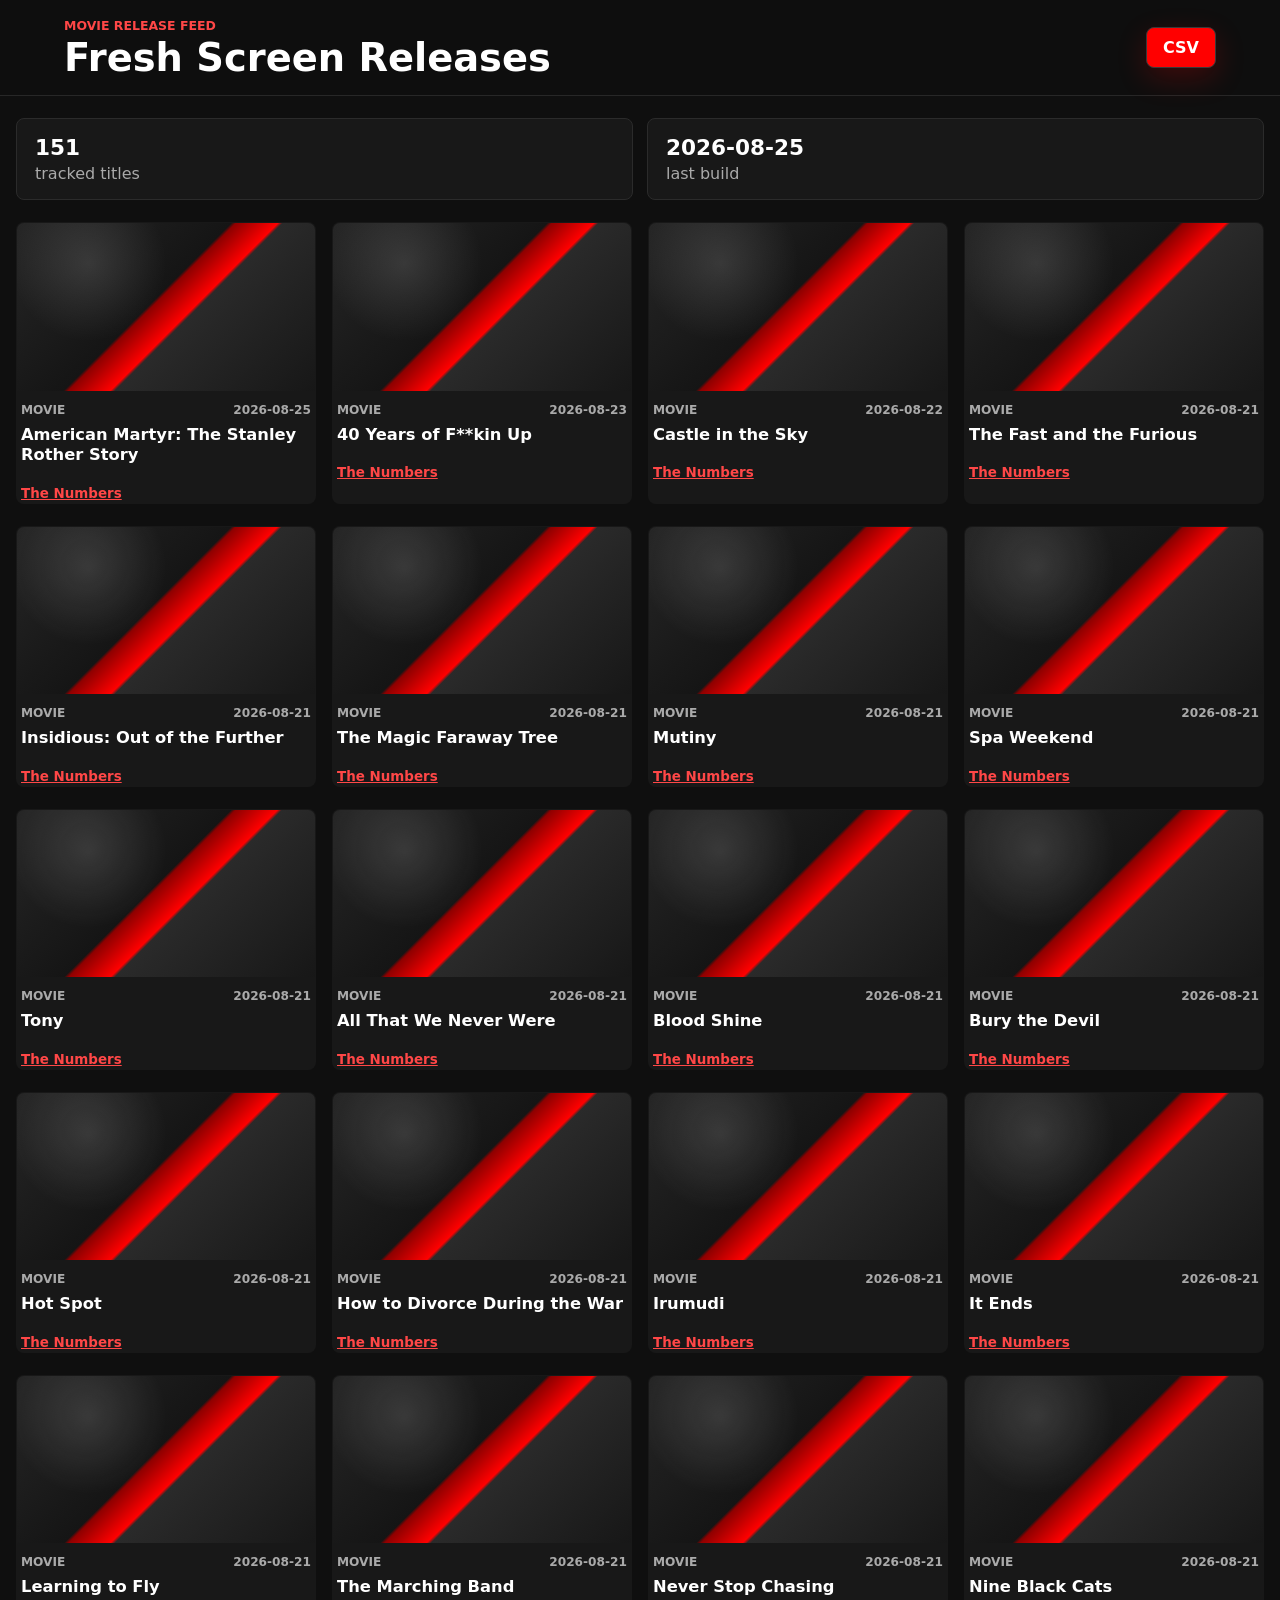
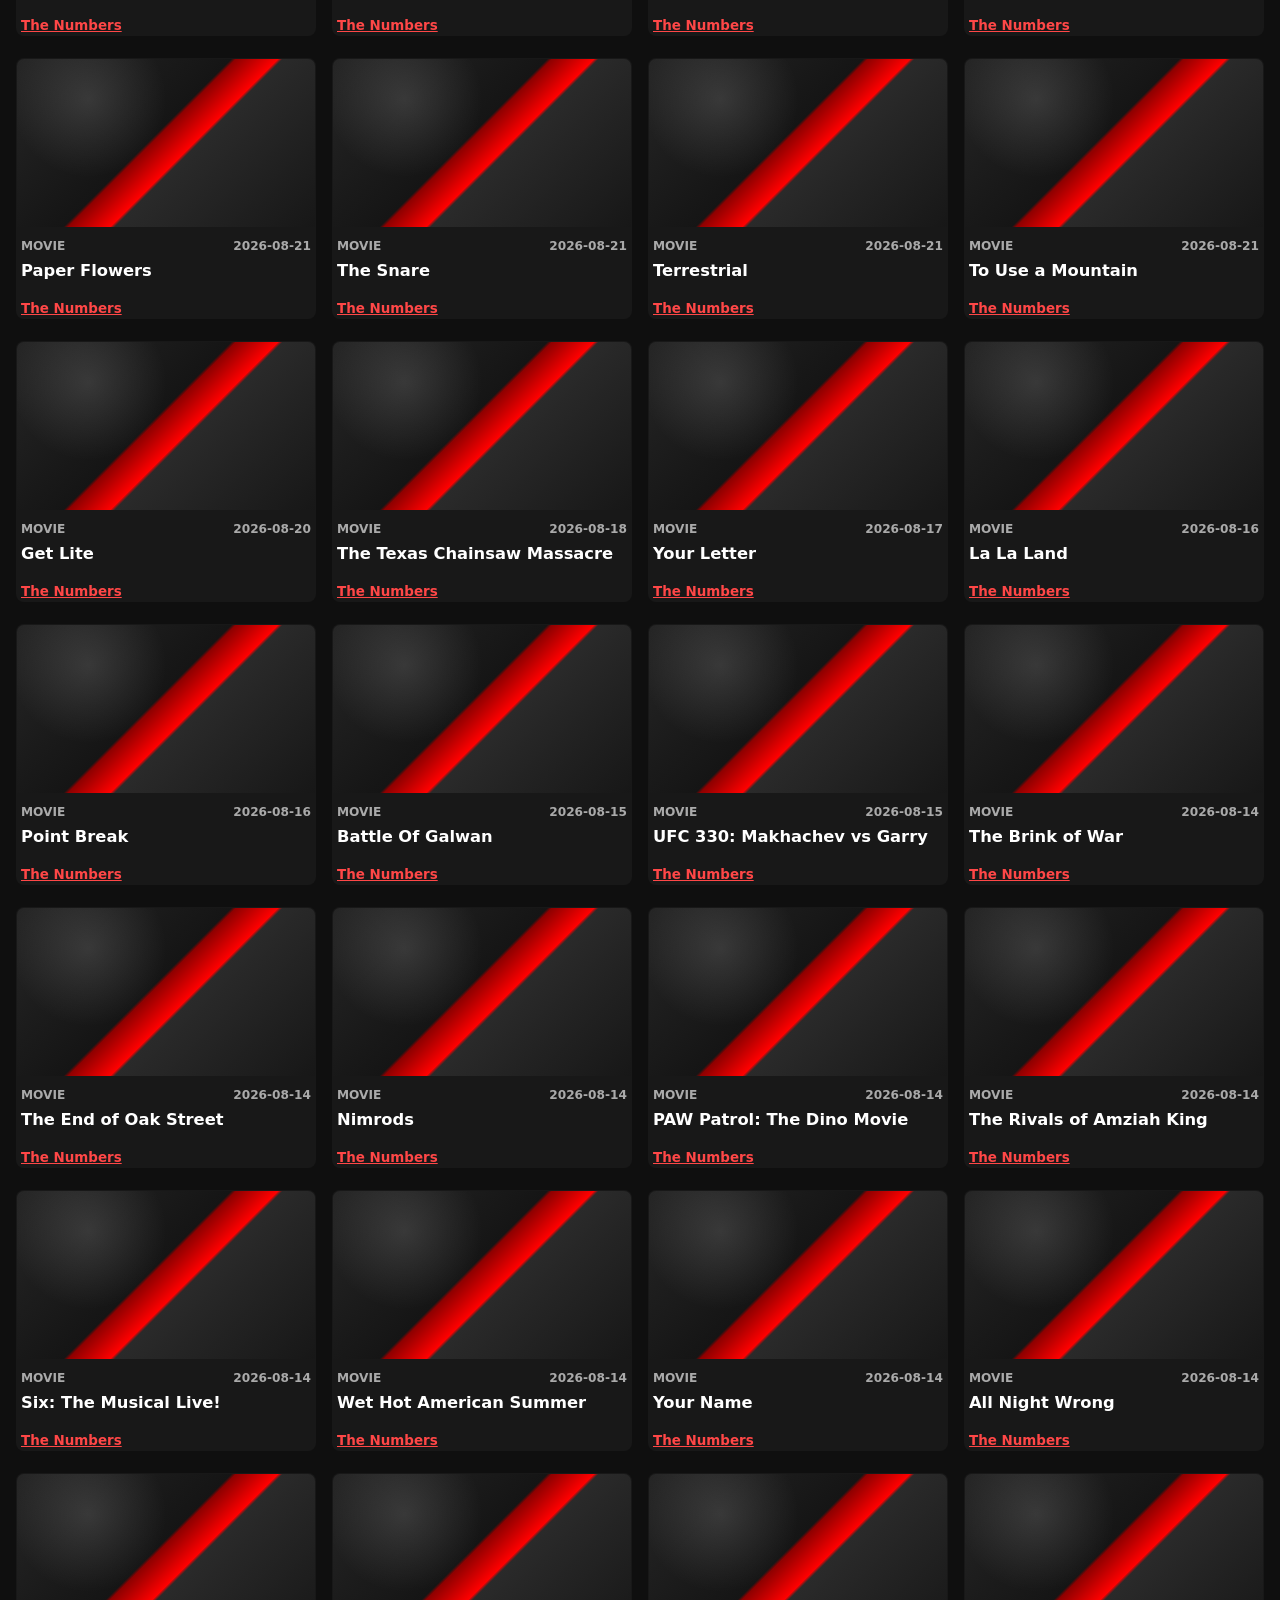
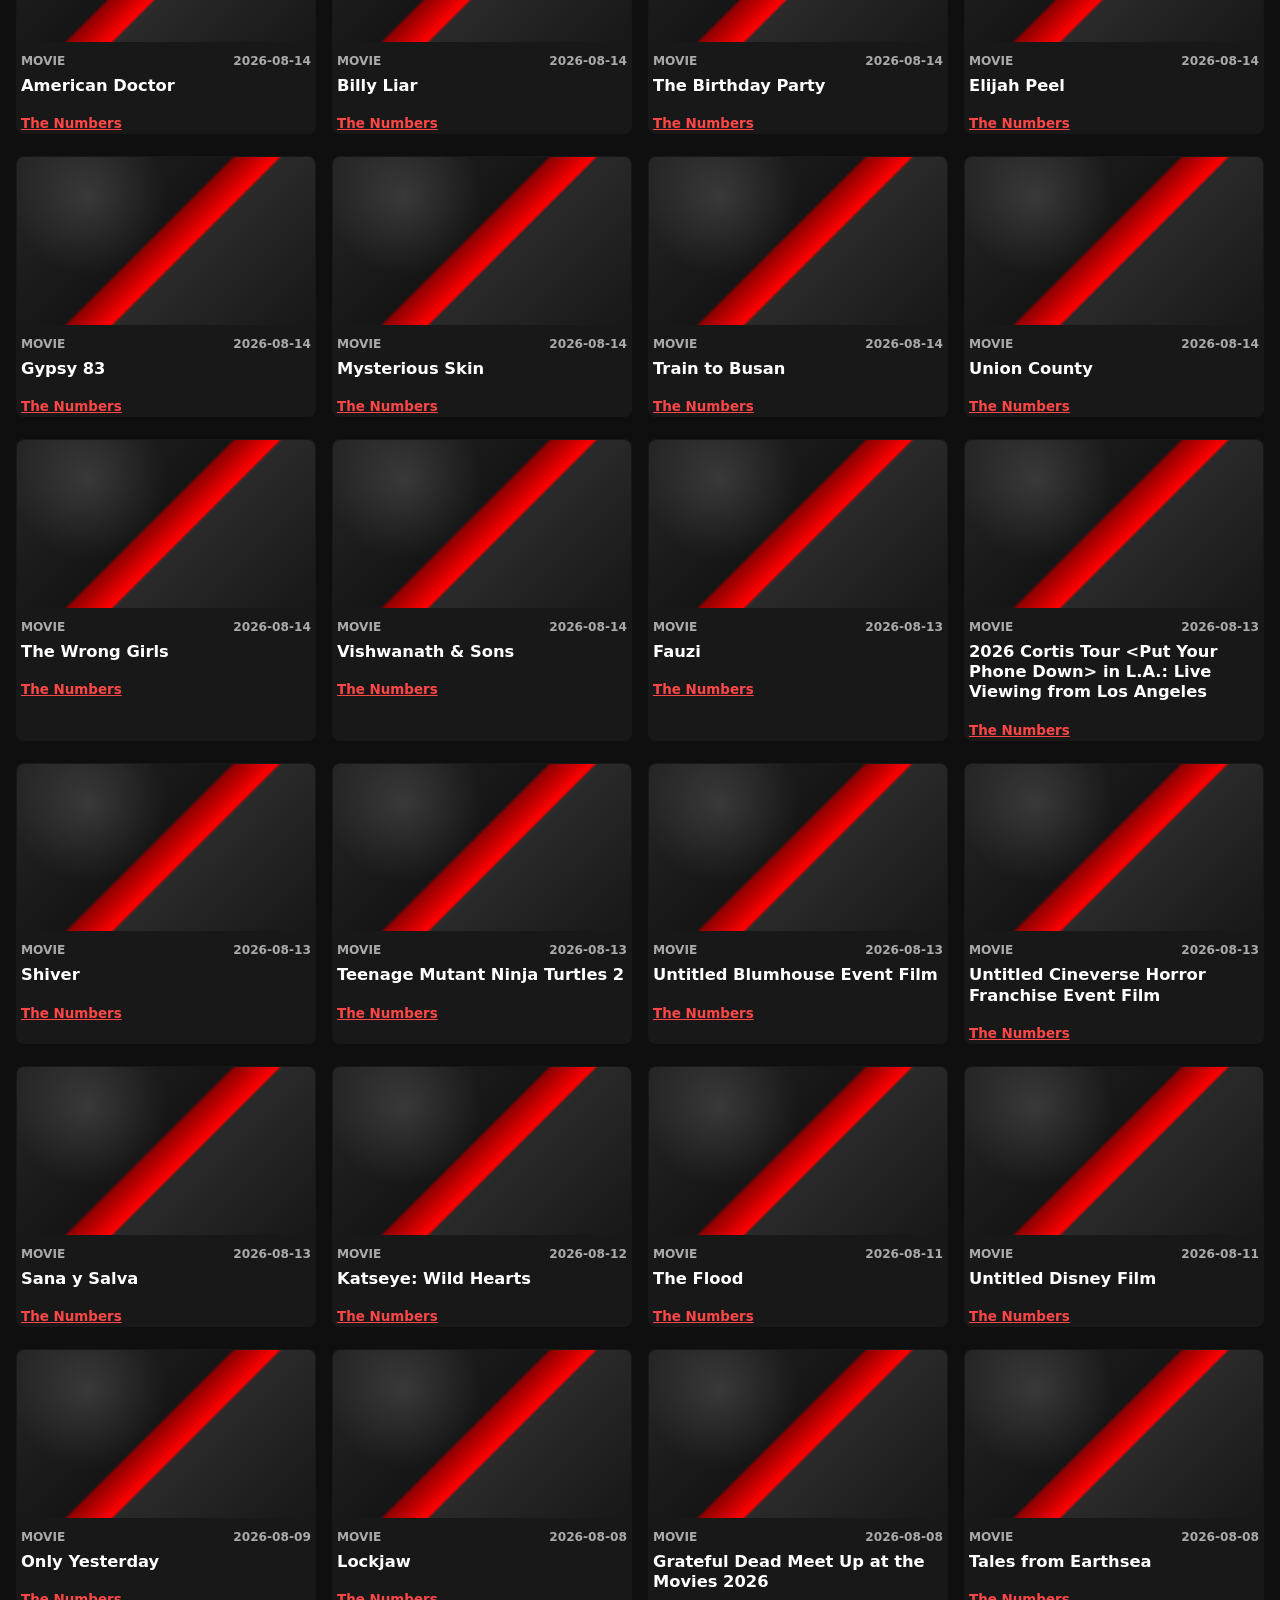
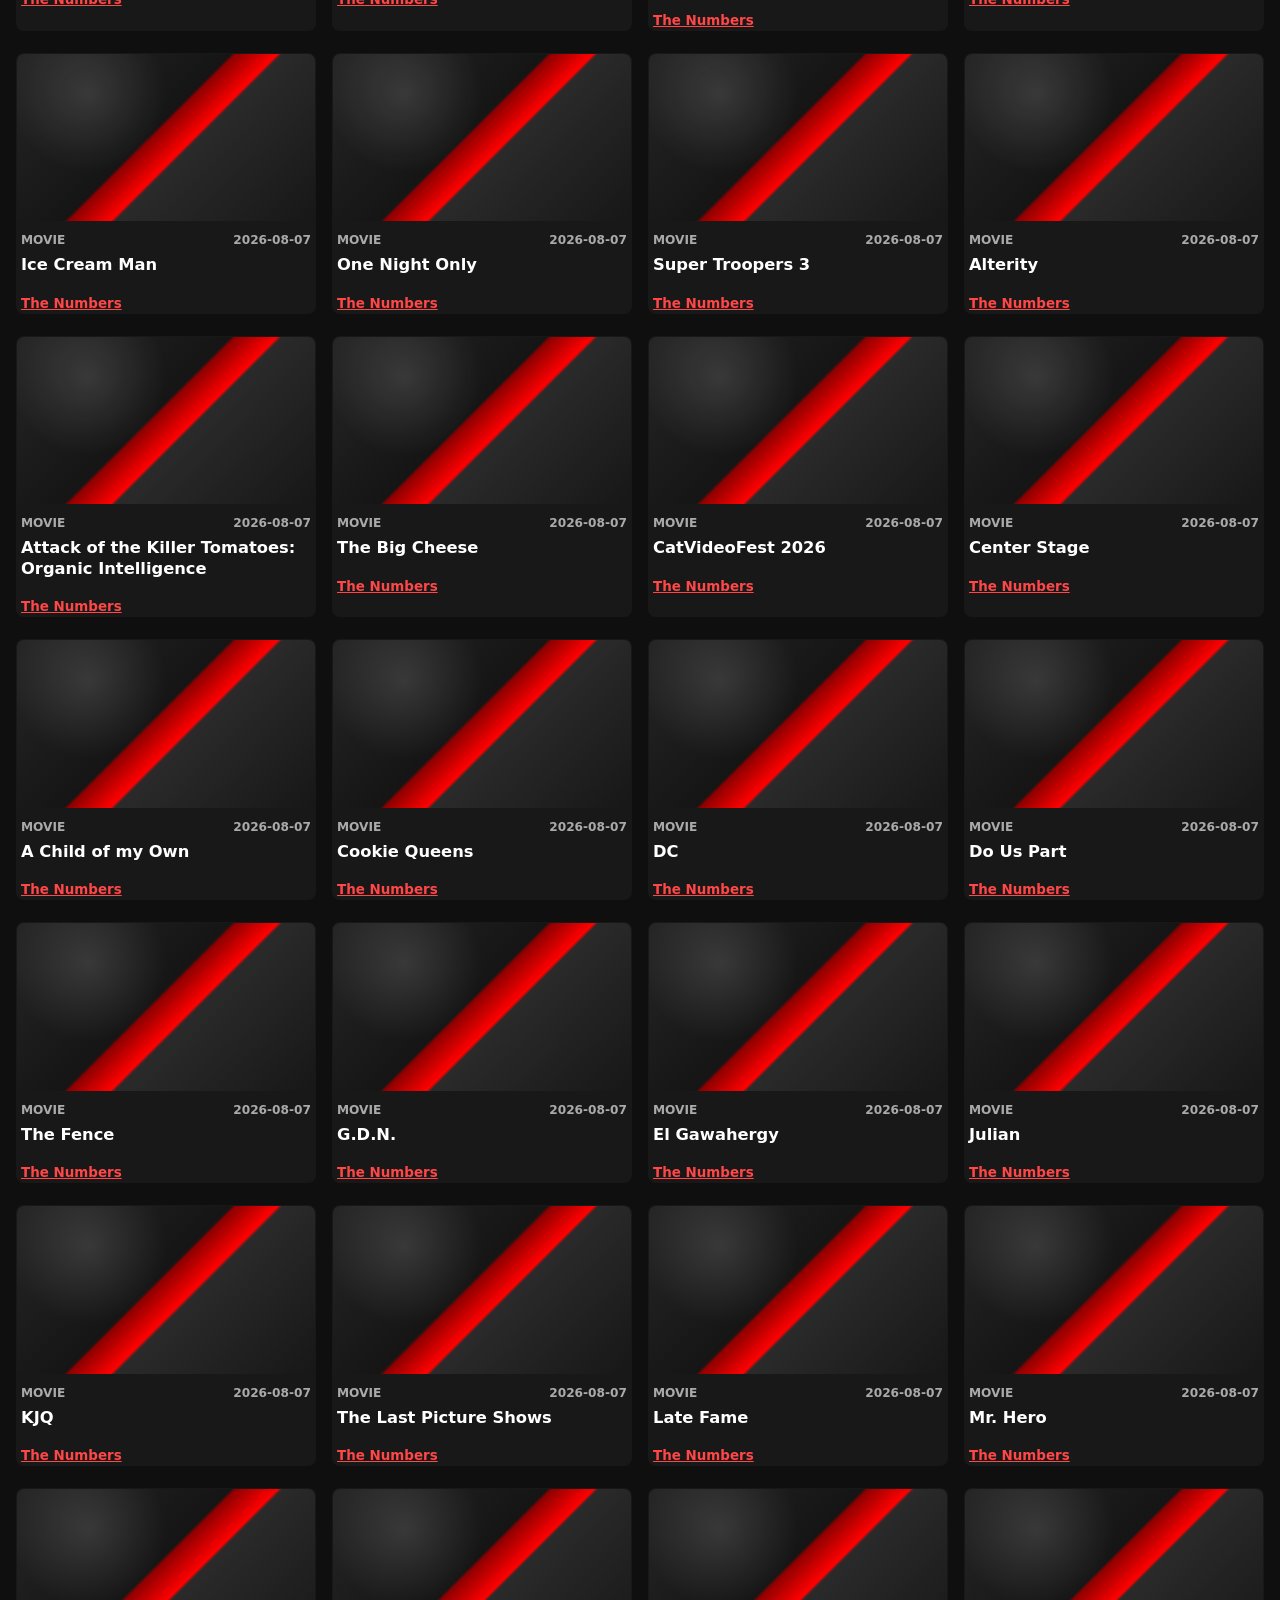
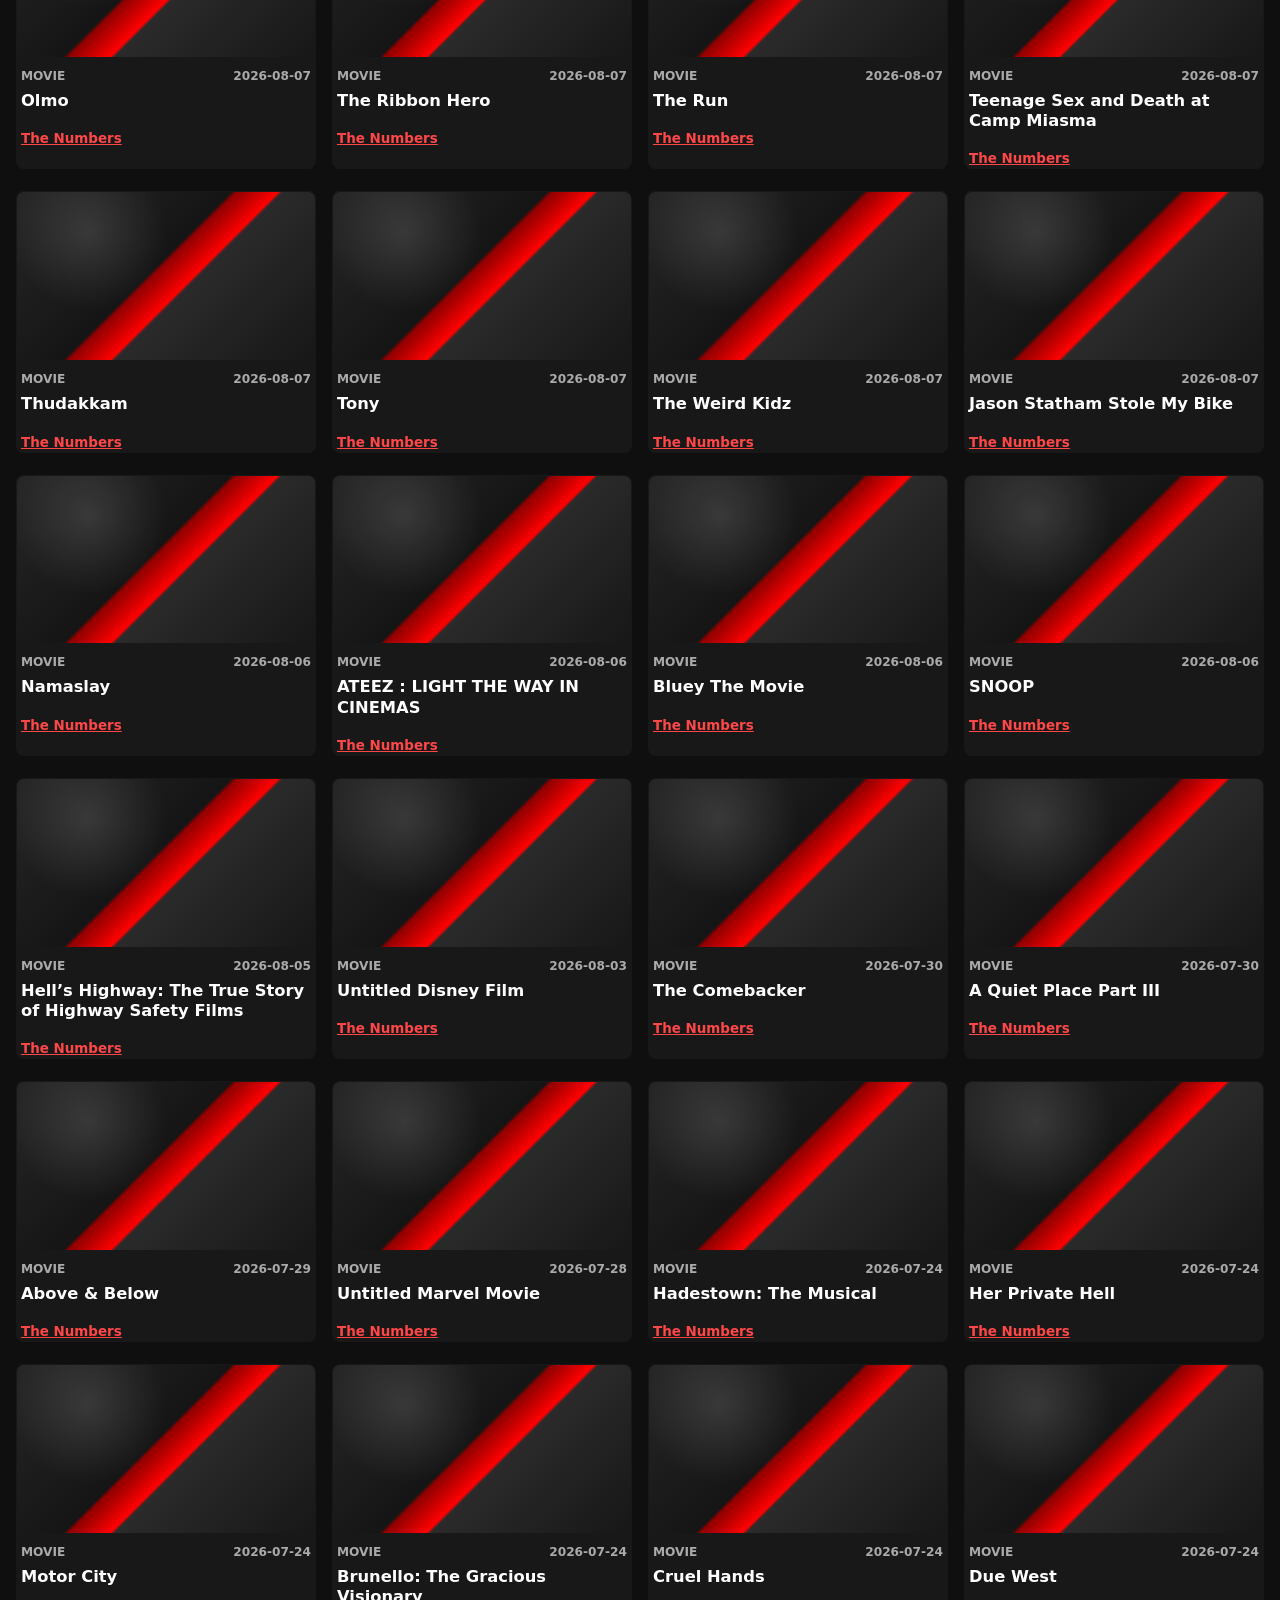
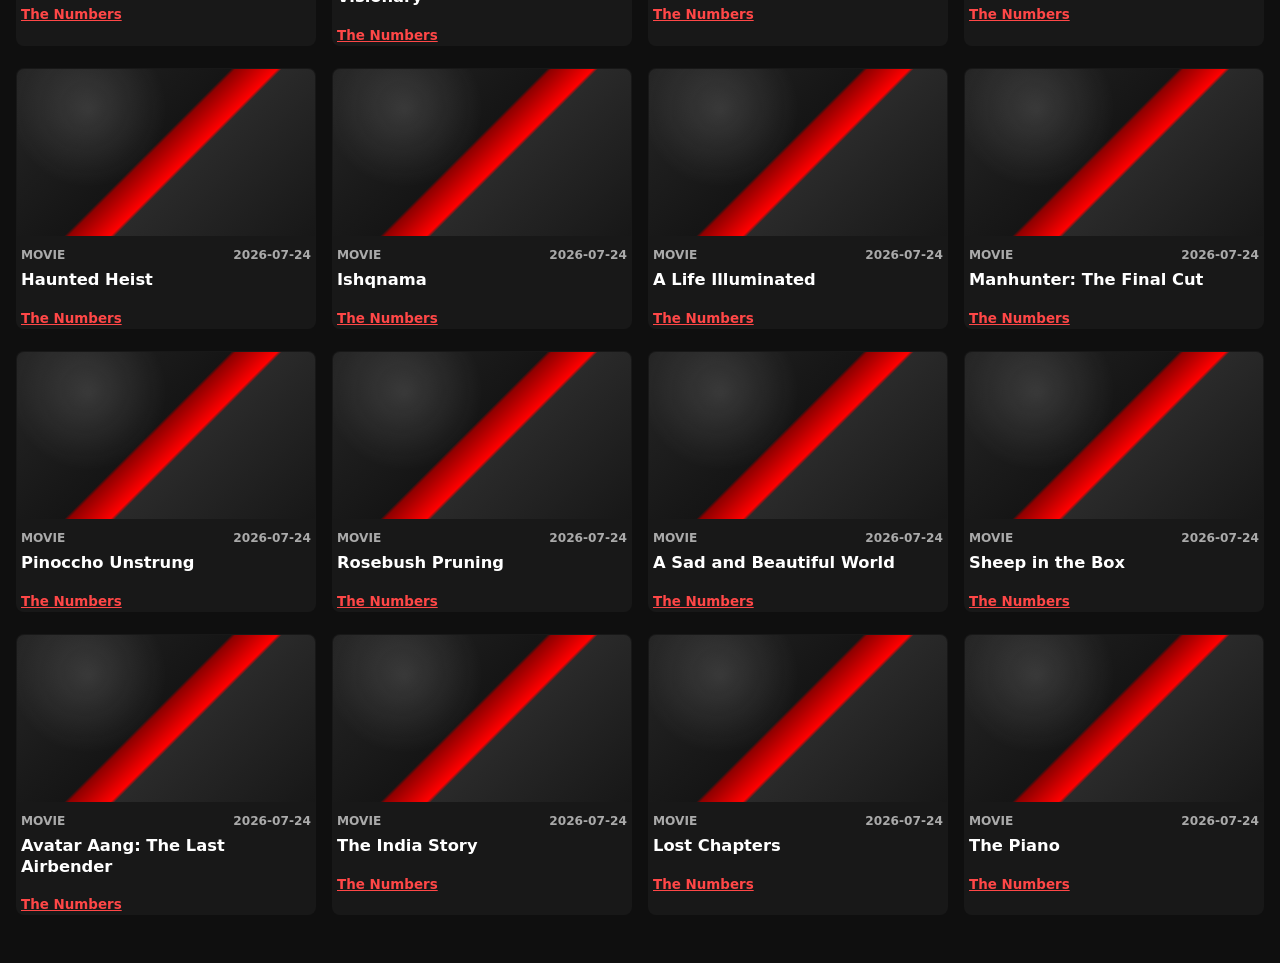
==== docs/index.html @ c75d2142 "Update release feed" ====
<!doctype html>
<html lang="en">
<head>
  <meta charset="utf-8">
  <meta name="viewport" content="width=device-width, initial-scale=1">
  <title>Fresh Screen Releases</title>
  <link rel="stylesheet" href="style.css">
</head>
<body>
  <header class="topbar">
    <div>
      <p class="eyebrow">Movie release feed</p>
      <h1>Fresh Screen Releases</h1>
    </div>
    <a class="csv-link" href="data/releases.csv">CSV</a>
  </header>
  <main>
    <section class="stats" aria-label="Feed stats">
      <div><strong>151</strong><span>tracked titles</span></div>
      <div><strong>2026-08-25</strong><span>last build</span></div>
    </section>
    <section class="grid" aria-label="Movies">
      <article class="release-card">
  <div class="poster"><div class="poster-fallback"></div></div>
  <div class="release-copy">
    <div class="meta"><span>Movie</span><time datetime="2026-08-25">2026-08-25</time></div>
    <h2>American Martyr: The Stanley Rother Story</h2>
    <p></p>
    <footer><a href="https://www.the-numbers.com/movie/American-Martyr-The-Stanley-Rother-Story-(2026)" target="_blank" rel="noopener">The Numbers</a></footer>
  </div>
</article>
<article class="release-card">
  <div class="poster"><div class="poster-fallback"></div></div>
  <div class="release-copy">
    <div class="meta"><span>Movie</span><time datetime="2026-08-23">2026-08-23</time></div>
    <h2>40 Years of F**kin Up</h2>
    <p></p>
    <footer><a href="https://www.the-numbers.com/movie/40-Years-of-Fuckin-Up-(2026)" target="_blank" rel="noopener">The Numbers</a></footer>
  </div>
</article>
<article class="release-card">
  <div class="poster"><div class="poster-fallback"></div></div>
  <div class="release-copy">
    <div class="meta"><span>Movie</span><time datetime="2026-08-22">2026-08-22</time></div>
    <h2>Castle in the Sky</h2>
    <p></p>
    <footer><a href="https://www.the-numbers.com/movie/Castle-in-the-Sky-(1986-Japan)" target="_blank" rel="noopener">The Numbers</a></footer>
  </div>
</article>
<article class="release-card">
  <div class="poster"><div class="poster-fallback"></div></div>
  <div class="release-copy">
    <div class="meta"><span>Movie</span><time datetime="2026-08-21">2026-08-21</time></div>
    <h2>The Fast and the Furious</h2>
    <p></p>
    <footer><a href="https://www.the-numbers.com/movie/Fast-and-the-Furious-The-(2001)" target="_blank" rel="noopener">The Numbers</a></footer>
  </div>
</article>
<article class="release-card">
  <div class="poster"><div class="poster-fallback"></div></div>
  <div class="release-copy">
    <div class="meta"><span>Movie</span><time datetime="2026-08-21">2026-08-21</time></div>
    <h2>Insidious: Out of the Further</h2>
    <p></p>
    <footer><a href="https://www.the-numbers.com/movie/Insidious-Out-of-the-Further-(2026)" target="_blank" rel="noopener">The Numbers</a></footer>
  </div>
</article>
<article class="release-card">
  <div class="poster"><div class="poster-fallback"></div></div>
  <div class="release-copy">
    <div class="meta"><span>Movie</span><time datetime="2026-08-21">2026-08-21</time></div>
    <h2>The Magic Faraway Tree</h2>
    <p></p>
    <footer><a href="https://www.the-numbers.com/movie/Magic-Faraway-Tree-The-(2025-United-Kingdom)" target="_blank" rel="noopener">The Numbers</a></footer>
  </div>
</article>
<article class="release-card">
  <div class="poster"><div class="poster-fallback"></div></div>
  <div class="release-copy">
    <div class="meta"><span>Movie</span><time datetime="2026-08-21">2026-08-21</time></div>
    <h2>Mutiny</h2>
    <p></p>
    <footer><a href="https://www.the-numbers.com/movie/Mutiny-(2026-United-Kingdom)" target="_blank" rel="noopener">The Numbers</a></footer>
  </div>
</article>
<article class="release-card">
  <div class="poster"><div class="poster-fallback"></div></div>
  <div class="release-copy">
    <div class="meta"><span>Movie</span><time datetime="2026-08-21">2026-08-21</time></div>
    <h2>Spa Weekend</h2>
    <p></p>
    <footer><a href="https://www.the-numbers.com/movie/Spa-Weekend-(2026)" target="_blank" rel="noopener">The Numbers</a></footer>
  </div>
</article>
<article class="release-card">
  <div class="poster"><div class="poster-fallback"></div></div>
  <div class="release-copy">
    <div class="meta"><span>Movie</span><time datetime="2026-08-21">2026-08-21</time></div>
    <h2>Tony</h2>
    <p></p>
    <footer><a href="https://www.the-numbers.com/movie/Tony-(2026)" target="_blank" rel="noopener">The Numbers</a></footer>
  </div>
</article>
<article class="release-card">
  <div class="poster"><div class="poster-fallback"></div></div>
  <div class="release-copy">
    <div class="meta"><span>Movie</span><time datetime="2026-08-21">2026-08-21</time></div>
    <h2>All That We Never Were</h2>
    <p></p>
    <footer><a href="https://www.the-numbers.com/movie/Todo-Lo-Que-Nunca-Fuimos-(2026-Spain)" target="_blank" rel="noopener">The Numbers</a></footer>
  </div>
</article>
<article class="release-card">
  <div class="poster"><div class="poster-fallback"></div></div>
  <div class="release-copy">
    <div class="meta"><span>Movie</span><time datetime="2026-08-21">2026-08-21</time></div>
    <h2>Blood Shine</h2>
    <p></p>
    <footer><a href="https://www.the-numbers.com/movie/Blood-Shine-(2026)" target="_blank" rel="noopener">The Numbers</a></footer>
  </div>
</article>
<article class="release-card">
  <div class="poster"><div class="poster-fallback"></div></div>
  <div class="release-copy">
    <div class="meta"><span>Movie</span><time datetime="2026-08-21">2026-08-21</time></div>
    <h2>Bury the Devil</h2>
    <p></p>
    <footer><a href="https://www.the-numbers.com/movie/Bury-the-Devil-(2026)" target="_blank" rel="noopener">The Numbers</a></footer>
  </div>
</article>
<article class="release-card">
  <div class="poster"><div class="poster-fallback"></div></div>
  <div class="release-copy">
    <div class="meta"><span>Movie</span><time datetime="2026-08-21">2026-08-21</time></div>
    <h2>Hot Spot</h2>
    <p></p>
    <footer><a href="https://www.the-numbers.com/movie/Hot-Spot-(2026-Poland)" target="_blank" rel="noopener">The Numbers</a></footer>
  </div>
</article>
<article class="release-card">
  <div class="poster"><div class="poster-fallback"></div></div>
  <div class="release-copy">
    <div class="meta"><span>Movie</span><time datetime="2026-08-21">2026-08-21</time></div>
    <h2>How to Divorce During the War</h2>
    <p></p>
    <footer><a href="https://www.the-numbers.com/movie/How-to-Divorce-During-the-War-(2026-Lithuania)" target="_blank" rel="noopener">The Numbers</a></footer>
  </div>
</article>
<article class="release-card">
  <div class="poster"><div class="poster-fallback"></div></div>
  <div class="release-copy">
    <div class="meta"><span>Movie</span><time datetime="2026-08-21">2026-08-21</time></div>
    <h2>Irumudi</h2>
    <p></p>
    <footer><a href="https://www.the-numbers.com/movie/Irumudi-(2026-India)" target="_blank" rel="noopener">The Numbers</a></footer>
  </div>
</article>
<article class="release-card">
  <div class="poster"><div class="poster-fallback"></div></div>
  <div class="release-copy">
    <div class="meta"><span>Movie</span><time datetime="2026-08-21">2026-08-21</time></div>
    <h2>It Ends</h2>
    <p></p>
    <footer><a href="https://www.the-numbers.com/movie/It-Ends-(2026)" target="_blank" rel="noopener">The Numbers</a></footer>
  </div>
</article>
<article class="release-card">
  <div class="poster"><div class="poster-fallback"></div></div>
  <div class="release-copy">
    <div class="meta"><span>Movie</span><time datetime="2026-08-21">2026-08-21</time></div>
    <h2>Learning to Fly</h2>
    <p></p>
    <footer><a href="https://www.the-numbers.com/movie/Learning-to-Fly-(2026)" target="_blank" rel="noopener">The Numbers</a></footer>
  </div>
</article>
<article class="release-card">
  <div class="poster"><div class="poster-fallback"></div></div>
  <div class="release-copy">
    <div class="meta"><span>Movie</span><time datetime="2026-08-21">2026-08-21</time></div>
    <h2>The Marching Band</h2>
    <p></p>
    <footer><a href="https://www.the-numbers.com/movie/Fanfare-En-(2024-France)" target="_blank" rel="noopener">The Numbers</a></footer>
  </div>
</article>
<article class="release-card">
  <div class="poster"><div class="poster-fallback"></div></div>
  <div class="release-copy">
    <div class="meta"><span>Movie</span><time datetime="2026-08-21">2026-08-21</time></div>
    <h2>Never Stop Chasing</h2>
    <p></p>
    <footer><a href="https://www.the-numbers.com/movie/Never-Stop-Chasing-(2026)" target="_blank" rel="noopener">The Numbers</a></footer>
  </div>
</article>
<article class="release-card">
  <div class="poster"><div class="poster-fallback"></div></div>
  <div class="release-copy">
    <div class="meta"><span>Movie</span><time datetime="2026-08-21">2026-08-21</time></div>
    <h2>Nine Black Cats</h2>
    <p></p>
    <footer><a href="https://www.the-numbers.com/movie/Nine-Black-Cats-(2026)" target="_blank" rel="noopener">The Numbers</a></footer>
  </div>
</article>
<article class="release-card">
  <div class="poster"><div class="poster-fallback"></div></div>
  <div class="release-copy">
    <div class="meta"><span>Movie</span><time datetime="2026-08-21">2026-08-21</time></div>
    <h2>Paper Flowers</h2>
    <p></p>
    <footer><a href="https://www.the-numbers.com/movie/Paper-Flowers-(2026)" target="_blank" rel="noopener">The Numbers</a></footer>
  </div>
</article>
<article class="release-card">
  <div class="poster"><div class="poster-fallback"></div></div>
  <div class="release-copy">
    <div class="meta"><span>Movie</span><time datetime="2026-08-21">2026-08-21</time></div>
    <h2>The Snare</h2>
    <p></p>
    <footer><a href="https://www.the-numbers.com/movie/Snare-The-(2026)" target="_blank" rel="noopener">The Numbers</a></footer>
  </div>
</article>
<article class="release-card">
  <div class="poster"><div class="poster-fallback"></div></div>
  <div class="release-copy">
    <div class="meta"><span>Movie</span><time datetime="2026-08-21">2026-08-21</time></div>
    <h2>Terrestrial</h2>
    <p></p>
    <footer><a href="https://www.the-numbers.com/movie/Terrestrial-(2026-Dir-Alex-Farnham)" target="_blank" rel="noopener">The Numbers</a></footer>
  </div>
</article>
<article class="release-card">
  <div class="poster"><div class="poster-fallback"></div></div>
  <div class="release-copy">
    <div class="meta"><span>Movie</span><time datetime="2026-08-21">2026-08-21</time></div>
    <h2>To Use a Mountain</h2>
    <p></p>
    <footer><a href="https://www.the-numbers.com/movie/To-Use-a-Mountain-(2026)" target="_blank" rel="noopener">The Numbers</a></footer>
  </div>
</article>
<article class="release-card">
  <div class="poster"><div class="poster-fallback"></div></div>
  <div class="release-copy">
    <div class="meta"><span>Movie</span><time datetime="2026-08-20">2026-08-20</time></div>
    <h2>Get Lite</h2>
    <p></p>
    <footer><a href="https://www.the-numbers.com/movie/Get-Lite-(2027)" target="_blank" rel="noopener">The Numbers</a></footer>
  </div>
</article>
<article class="release-card">
  <div class="poster"><div class="poster-fallback"></div></div>
  <div class="release-copy">
    <div class="meta"><span>Movie</span><time datetime="2026-08-18">2026-08-18</time></div>
    <h2>The Texas Chainsaw Massacre</h2>
    <p></p>
    <footer><a href="https://www.the-numbers.com/movie/Texas-Chainsaw-Massacre-The-(1974)" target="_blank" rel="noopener">The Numbers</a></footer>
  </div>
</article>
<article class="release-card">
  <div class="poster"><div class="poster-fallback"></div></div>
  <div class="release-copy">
    <div class="meta"><span>Movie</span><time datetime="2026-08-17">2026-08-17</time></div>
    <h2>Your Letter</h2>
    <p></p>
    <footer><a href="https://www.the-numbers.com/movie/Your-Letter-(2025-South-Korea)" target="_blank" rel="noopener">The Numbers</a></footer>
  </div>
</article>
<article class="release-card">
  <div class="poster"><div class="poster-fallback"></div></div>
  <div class="release-copy">
    <div class="meta"><span>Movie</span><time datetime="2026-08-16">2026-08-16</time></div>
    <h2>La La Land</h2>
    <p></p>
    <footer><a href="https://www.the-numbers.com/movie/La-La-Land-(2016)" target="_blank" rel="noopener">The Numbers</a></footer>
  </div>
</article>
<article class="release-card">
  <div class="poster"><div class="poster-fallback"></div></div>
  <div class="release-copy">
    <div class="meta"><span>Movie</span><time datetime="2026-08-16">2026-08-16</time></div>
    <h2>Point Break</h2>
    <p></p>
    <footer><a href="https://www.the-numbers.com/movie/Point-Break" target="_blank" rel="noopener">The Numbers</a></footer>
  </div>
</article>
<article class="release-card">
  <div class="poster"><div class="poster-fallback"></div></div>
  <div class="release-copy">
    <div class="meta"><span>Movie</span><time datetime="2026-08-15">2026-08-15</time></div>
    <h2>Battle Of Galwan</h2>
    <p></p>
    <footer><a href="https://www.the-numbers.com/movie/Maatrubhumi-(2026-India)" target="_blank" rel="noopener">The Numbers</a></footer>
  </div>
</article>
<article class="release-card">
  <div class="poster"><div class="poster-fallback"></div></div>
  <div class="release-copy">
    <div class="meta"><span>Movie</span><time datetime="2026-08-15">2026-08-15</time></div>
    <h2>UFC 330: Makhachev vs Garry</h2>
    <p></p>
    <footer><a href="https://www.the-numbers.com/movie/UFC-330-Makhachev-v-Garry-(2026)" target="_blank" rel="noopener">The Numbers</a></footer>
  </div>
</article>
<article class="release-card">
  <div class="poster"><div class="poster-fallback"></div></div>
  <div class="release-copy">
    <div class="meta"><span>Movie</span><time datetime="2026-08-14">2026-08-14</time></div>
    <h2>The Brink of War</h2>
    <p></p>
    <footer><a href="https://www.the-numbers.com/movie/Brink-of-War-The-(2026)" target="_blank" rel="noopener">The Numbers</a></footer>
  </div>
</article>
<article class="release-card">
  <div class="poster"><div class="poster-fallback"></div></div>
  <div class="release-copy">
    <div class="meta"><span>Movie</span><time datetime="2026-08-14">2026-08-14</time></div>
    <h2>The End of Oak Street</h2>
    <p></p>
    <footer><a href="https://www.the-numbers.com/movie/End-of-Oak-Street-The-(2026)" target="_blank" rel="noopener">The Numbers</a></footer>
  </div>
</article>
<article class="release-card">
  <div class="poster"><div class="poster-fallback"></div></div>
  <div class="release-copy">
    <div class="meta"><span>Movie</span><time datetime="2026-08-14">2026-08-14</time></div>
    <h2>Nimrods</h2>
    <p></p>
    <footer><a href="https://www.the-numbers.com/movie/Nimrods-(2026)" target="_blank" rel="noopener">The Numbers</a></footer>
  </div>
</article>
<article class="release-card">
  <div class="poster"><div class="poster-fallback"></div></div>
  <div class="release-copy">
    <div class="meta"><span>Movie</span><time datetime="2026-08-14">2026-08-14</time></div>
    <h2>PAW Patrol: The Dino Movie</h2>
    <p></p>
    <footer><a href="https://www.the-numbers.com/movie/Paw-Patrol-The-Dino-Movie-(2026)" target="_blank" rel="noopener">The Numbers</a></footer>
  </div>
</article>
<article class="release-card">
  <div class="poster"><div class="poster-fallback"></div></div>
  <div class="release-copy">
    <div class="meta"><span>Movie</span><time datetime="2026-08-14">2026-08-14</time></div>
    <h2>The Rivals of Amziah King</h2>
    <p></p>
    <footer><a href="https://www.the-numbers.com/movie/Rivals-of-Amziah-King-The-(2026)" target="_blank" rel="noopener">The Numbers</a></footer>
  </div>
</article>
<article class="release-card">
  <div class="poster"><div class="poster-fallback"></div></div>
  <div class="release-copy">
    <div class="meta"><span>Movie</span><time datetime="2026-08-14">2026-08-14</time></div>
    <h2>Six: The Musical Live!</h2>
    <p></p>
    <footer><a href="https://www.the-numbers.com/movie/Six-The-Musical-Live-(2025-United-Kingdom)" target="_blank" rel="noopener">The Numbers</a></footer>
  </div>
</article>
<article class="release-card">
  <div class="poster"><div class="poster-fallback"></div></div>
  <div class="release-copy">
    <div class="meta"><span>Movie</span><time datetime="2026-08-14">2026-08-14</time></div>
    <h2>Wet Hot American Summer</h2>
    <p></p>
    <footer><a href="https://www.the-numbers.com/movie/Wet-Hot-American-Summer-(2001)" target="_blank" rel="noopener">The Numbers</a></footer>
  </div>
</article>
<article class="release-card">
  <div class="poster"><div class="poster-fallback"></div></div>
  <div class="release-copy">
    <div class="meta"><span>Movie</span><time datetime="2026-08-14">2026-08-14</time></div>
    <h2>Your Name</h2>
    <p></p>
    <footer><a href="https://www.the-numbers.com/movie/Your-Name-(2016-Japan)" target="_blank" rel="noopener">The Numbers</a></footer>
  </div>
</article>
<article class="release-card">
  <div class="poster"><div class="poster-fallback"></div></div>
  <div class="release-copy">
    <div class="meta"><span>Movie</span><time datetime="2026-08-14">2026-08-14</time></div>
    <h2>All Night Wrong</h2>
    <p></p>
    <footer><a href="https://www.the-numbers.com/movie/All-Night-Wrong-(2026-Canada)" target="_blank" rel="noopener">The Numbers</a></footer>
  </div>
</article>
<article class="release-card">
  <div class="poster"><div class="poster-fallback"></div></div>
  <div class="release-copy">
    <div class="meta"><span>Movie</span><time datetime="2026-08-14">2026-08-14</time></div>
    <h2>American Doctor</h2>
    <p></p>
    <footer><a href="https://www.the-numbers.com/movie/American-Doctor-(2026)" target="_blank" rel="noopener">The Numbers</a></footer>
  </div>
</article>
<article class="release-card">
  <div class="poster"><div class="poster-fallback"></div></div>
  <div class="release-copy">
    <div class="meta"><span>Movie</span><time datetime="2026-08-14">2026-08-14</time></div>
    <h2>Billy Liar</h2>
    <p></p>
    <footer><a href="https://www.the-numbers.com/movie/Billy-Liar-(1963-United-Kingdom)" target="_blank" rel="noopener">The Numbers</a></footer>
  </div>
</article>
<article class="release-card">
  <div class="poster"><div class="poster-fallback"></div></div>
  <div class="release-copy">
    <div class="meta"><span>Movie</span><time datetime="2026-08-14">2026-08-14</time></div>
    <h2>The Birthday Party</h2>
    <p></p>
    <footer><a href="https://www.the-numbers.com/movie/Birthday-Party-The-(2025-Greece)" target="_blank" rel="noopener">The Numbers</a></footer>
  </div>
</article>
<article class="release-card">
  <div class="poster"><div class="poster-fallback"></div></div>
  <div class="release-copy">
    <div class="meta"><span>Movie</span><time datetime="2026-08-14">2026-08-14</time></div>
    <h2>Elijah Peel</h2>
    <p></p>
    <footer><a href="https://www.the-numbers.com/movie/Elijah-Peel-(2026)" target="_blank" rel="noopener">The Numbers</a></footer>
  </div>
</article>
<article class="release-card">
  <div class="poster"><div class="poster-fallback"></div></div>
  <div class="release-copy">
    <div class="meta"><span>Movie</span><time datetime="2026-08-14">2026-08-14</time></div>
    <h2>Gypsy 83</h2>
    <p></p>
    <footer><a href="https://www.the-numbers.com/movie/Gypsy-83-(2004)" target="_blank" rel="noopener">The Numbers</a></footer>
  </div>
</article>
<article class="release-card">
  <div class="poster"><div class="poster-fallback"></div></div>
  <div class="release-copy">
    <div class="meta"><span>Movie</span><time datetime="2026-08-14">2026-08-14</time></div>
    <h2>Mysterious Skin</h2>
    <p></p>
    <footer><a href="https://www.the-numbers.com/movie/Mysterious-Skin-(2005)" target="_blank" rel="noopener">The Numbers</a></footer>
  </div>
</article>
<article class="release-card">
  <div class="poster"><div class="poster-fallback"></div></div>
  <div class="release-copy">
    <div class="meta"><span>Movie</span><time datetime="2026-08-14">2026-08-14</time></div>
    <h2>Train to Busan</h2>
    <p></p>
    <footer><a href="https://www.the-numbers.com/movie/Train-to-Busan-(2016-South-Korea)" target="_blank" rel="noopener">The Numbers</a></footer>
  </div>
</article>
<article class="release-card">
  <div class="poster"><div class="poster-fallback"></div></div>
  <div class="release-copy">
    <div class="meta"><span>Movie</span><time datetime="2026-08-14">2026-08-14</time></div>
    <h2>Union County</h2>
    <p></p>
    <footer><a href="https://www.the-numbers.com/movie/Union-County-(2026)" target="_blank" rel="noopener">The Numbers</a></footer>
  </div>
</article>
<article class="release-card">
  <div class="poster"><div class="poster-fallback"></div></div>
  <div class="release-copy">
    <div class="meta"><span>Movie</span><time datetime="2026-08-14">2026-08-14</time></div>
    <h2>The Wrong Girls</h2>
    <p></p>
    <footer><a href="https://www.the-numbers.com/movie/Wrong-Girls-The-(2026)" target="_blank" rel="noopener">The Numbers</a></footer>
  </div>
</article>
<article class="release-card">
  <div class="poster"><div class="poster-fallback"></div></div>
  <div class="release-copy">
    <div class="meta"><span>Movie</span><time datetime="2026-08-14">2026-08-14</time></div>
    <h2>Vishwanath &amp; Sons</h2>
    <p></p>
    <footer><a href="https://www.the-numbers.com/movie/Vishwanath-and-Sons-(2026-India)" target="_blank" rel="noopener">The Numbers</a></footer>
  </div>
</article>
<article class="release-card">
  <div class="poster"><div class="poster-fallback"></div></div>
  <div class="release-copy">
    <div class="meta"><span>Movie</span><time datetime="2026-08-13">2026-08-13</time></div>
    <h2>Fauzi</h2>
    <p></p>
    <footer><a href="https://www.the-numbers.com/movie/Fauzi-(2026-India)" target="_blank" rel="noopener">The Numbers</a></footer>
  </div>
</article>
<article class="release-card">
  <div class="poster"><div class="poster-fallback"></div></div>
  <div class="release-copy">
    <div class="meta"><span>Movie</span><time datetime="2026-08-13">2026-08-13</time></div>
    <h2>2026 Cortis Tour &lt;Put Your Phone Down&gt; in L.A.: Live Viewing from Los Angeles</h2>
    <p></p>
    <footer><a href="https://www.the-numbers.com/movie/2026-Cortis-Tour-Put-Your-Phone-Down-in-LA-Live-Viewing-from-Los-Angeles-(2026)" target="_blank" rel="noopener">The Numbers</a></footer>
  </div>
</article>
<article class="release-card">
  <div class="poster"><div class="poster-fallback"></div></div>
  <div class="release-copy">
    <div class="meta"><span>Movie</span><time datetime="2026-08-13">2026-08-13</time></div>
    <h2>Shiver</h2>
    <p></p>
    <footer><a href="https://www.the-numbers.com/movie/Shiver-(2027)" target="_blank" rel="noopener">The Numbers</a></footer>
  </div>
</article>
<article class="release-card">
  <div class="poster"><div class="poster-fallback"></div></div>
  <div class="release-copy">
    <div class="meta"><span>Movie</span><time datetime="2026-08-13">2026-08-13</time></div>
    <h2>Teenage Mutant Ninja Turtles 2</h2>
    <p></p>
    <footer><a href="https://www.the-numbers.com/movie/Teenage-Mutant-Ninja-Turtles-Mutant-Mayhem-2-(2027)" target="_blank" rel="noopener">The Numbers</a></footer>
  </div>
</article>
<article class="release-card">
  <div class="poster"><div class="poster-fallback"></div></div>
  <div class="release-copy">
    <div class="meta"><span>Movie</span><time datetime="2026-08-13">2026-08-13</time></div>
    <h2>Untitled Blumhouse Event Film</h2>
    <p></p>
    <footer><a href="https://www.the-numbers.com/movie/Untitled-Blumhouse-Event-Film-(2027-08-13)" target="_blank" rel="noopener">The Numbers</a></footer>
  </div>
</article>
<article class="release-card">
  <div class="poster"><div class="poster-fallback"></div></div>
  <div class="release-copy">
    <div class="meta"><span>Movie</span><time datetime="2026-08-13">2026-08-13</time></div>
    <h2>Untitled Cineverse Horror Franchise Event Film</h2>
    <p></p>
    <footer><a href="https://www.the-numbers.com/movie/Untitled-Cineverse-Horror-Franchise-Event-Film-(2027-08-13)" target="_blank" rel="noopener">The Numbers</a></footer>
  </div>
</article>
<article class="release-card">
  <div class="poster"><div class="poster-fallback"></div></div>
  <div class="release-copy">
    <div class="meta"><span>Movie</span><time datetime="2026-08-13">2026-08-13</time></div>
    <h2>Sana y Salva</h2>
    <p></p>
    <footer><a href="https://www.the-numbers.com/movie/Sana-y-Salva-(2026-Puerto-Rico)" target="_blank" rel="noopener">The Numbers</a></footer>
  </div>
</article>
<article class="release-card">
  <div class="poster"><div class="poster-fallback"></div></div>
  <div class="release-copy">
    <div class="meta"><span>Movie</span><time datetime="2026-08-12">2026-08-12</time></div>
    <h2>Katseye: Wild Hearts</h2>
    <p></p>
    <footer><a href="https://www.the-numbers.com/movie/Katseye-Wild-Hearts-(2026)" target="_blank" rel="noopener">The Numbers</a></footer>
  </div>
</article>
<article class="release-card">
  <div class="poster"><div class="poster-fallback"></div></div>
  <div class="release-copy">
    <div class="meta"><span>Movie</span><time datetime="2026-08-11">2026-08-11</time></div>
    <h2>The Flood</h2>
    <p></p>
    <footer><a href="https://www.the-numbers.com/movie/Flood-The-(2028)" target="_blank" rel="noopener">The Numbers</a></footer>
  </div>
</article>
<article class="release-card">
  <div class="poster"><div class="poster-fallback"></div></div>
  <div class="release-copy">
    <div class="meta"><span>Movie</span><time datetime="2026-08-11">2026-08-11</time></div>
    <h2>Untitled Disney Film</h2>
    <p></p>
    <footer><a href="https://www.the-numbers.com/movie/Untitled-Disney-Film-(2028-08-11)" target="_blank" rel="noopener">The Numbers</a></footer>
  </div>
</article>
<article class="release-card">
  <div class="poster"><div class="poster-fallback"></div></div>
  <div class="release-copy">
    <div class="meta"><span>Movie</span><time datetime="2026-08-09">2026-08-09</time></div>
    <h2>Only Yesterday</h2>
    <p></p>
    <footer><a href="https://www.the-numbers.com/movie/Only-Yesterday-(1991)" target="_blank" rel="noopener">The Numbers</a></footer>
  </div>
</article>
<article class="release-card">
  <div class="poster"><div class="poster-fallback"></div></div>
  <div class="release-copy">
    <div class="meta"><span>Movie</span><time datetime="2026-08-08">2026-08-08</time></div>
    <h2>Lockjaw</h2>
    <p></p>
    <footer><a href="https://www.the-numbers.com/movie/Lockjaw-(2026)" target="_blank" rel="noopener">The Numbers</a></footer>
  </div>
</article>
<article class="release-card">
  <div class="poster"><div class="poster-fallback"></div></div>
  <div class="release-copy">
    <div class="meta"><span>Movie</span><time datetime="2026-08-08">2026-08-08</time></div>
    <h2>Grateful Dead Meet Up at the Movies 2026</h2>
    <p></p>
    <footer><a href="https://www.the-numbers.com/movie/Grateful-Dead-Meet-Up-at-the-Movies-2026-(2026)" target="_blank" rel="noopener">The Numbers</a></footer>
  </div>
</article>
<article class="release-card">
  <div class="poster"><div class="poster-fallback"></div></div>
  <div class="release-copy">
    <div class="meta"><span>Movie</span><time datetime="2026-08-08">2026-08-08</time></div>
    <h2>Tales from Earthsea</h2>
    <p></p>
    <footer><a href="https://www.the-numbers.com/movie/Tales-from-Earthsea-(2006-Japan)" target="_blank" rel="noopener">The Numbers</a></footer>
  </div>
</article>
<article class="release-card">
  <div class="poster"><div class="poster-fallback"></div></div>
  <div class="release-copy">
    <div class="meta"><span>Movie</span><time datetime="2026-08-07">2026-08-07</time></div>
    <h2>Ice Cream Man</h2>
    <p></p>
    <footer><a href="https://www.the-numbers.com/movie/Ice-Cream-Man-(2026)" target="_blank" rel="noopener">The Numbers</a></footer>
  </div>
</article>
<article class="release-card">
  <div class="poster"><div class="poster-fallback"></div></div>
  <div class="release-copy">
    <div class="meta"><span>Movie</span><time datetime="2026-08-07">2026-08-07</time></div>
    <h2>One Night Only</h2>
    <p></p>
    <footer><a href="https://www.the-numbers.com/movie/One-Night-Only-(2026)" target="_blank" rel="noopener">The Numbers</a></footer>
  </div>
</article>
<article class="release-card">
  <div class="poster"><div class="poster-fallback"></div></div>
  <div class="release-copy">
    <div class="meta"><span>Movie</span><time datetime="2026-08-07">2026-08-07</time></div>
    <h2>Super Troopers 3</h2>
    <p></p>
    <footer><a href="https://www.the-numbers.com/movie/Super-Troopers-3-(2026)" target="_blank" rel="noopener">The Numbers</a></footer>
  </div>
</article>
<article class="release-card">
  <div class="poster"><div class="poster-fallback"></div></div>
  <div class="release-copy">
    <div class="meta"><span>Movie</span><time datetime="2026-08-07">2026-08-07</time></div>
    <h2>Alterity</h2>
    <p></p>
    <footer><a href="https://www.the-numbers.com/movie/Alterity-(2026)" target="_blank" rel="noopener">The Numbers</a></footer>
  </div>
</article>
<article class="release-card">
  <div class="poster"><div class="poster-fallback"></div></div>
  <div class="release-copy">
    <div class="meta"><span>Movie</span><time datetime="2026-08-07">2026-08-07</time></div>
    <h2>Attack of the Killer Tomatoes: Organic Intelligence</h2>
    <p></p>
    <footer><a href="https://www.the-numbers.com/movie/Attack-of-the-Killer-Tomatoes-Organic-Intelligence-(2026)" target="_blank" rel="noopener">The Numbers</a></footer>
  </div>
</article>
<article class="release-card">
  <div class="poster"><div class="poster-fallback"></div></div>
  <div class="release-copy">
    <div class="meta"><span>Movie</span><time datetime="2026-08-07">2026-08-07</time></div>
    <h2>The Big Cheese</h2>
    <p></p>
    <footer><a href="https://www.the-numbers.com/movie/Big-Cheese-The-(2026)" target="_blank" rel="noopener">The Numbers</a></footer>
  </div>
</article>
<article class="release-card">
  <div class="poster"><div class="poster-fallback"></div></div>
  <div class="release-copy">
    <div class="meta"><span>Movie</span><time datetime="2026-08-07">2026-08-07</time></div>
    <h2>CatVideoFest 2026</h2>
    <p></p>
    <footer><a href="https://www.the-numbers.com/movie/CatVideoFest-2026-(2026)" target="_blank" rel="noopener">The Numbers</a></footer>
  </div>
</article>
<article class="release-card">
  <div class="poster"><div class="poster-fallback"></div></div>
  <div class="release-copy">
    <div class="meta"><span>Movie</span><time datetime="2026-08-07">2026-08-07</time></div>
    <h2>Center Stage</h2>
    <p></p>
    <footer><a href="https://www.the-numbers.com/movie/Center-Stage-(1991-Hong-Kong)" target="_blank" rel="noopener">The Numbers</a></footer>
  </div>
</article>
<article class="release-card">
  <div class="poster"><div class="poster-fallback"></div></div>
  <div class="release-copy">
    <div class="meta"><span>Movie</span><time datetime="2026-08-07">2026-08-07</time></div>
    <h2>A Child of my Own</h2>
    <p></p>
    <footer><a href="https://www.the-numbers.com/movie/Un-hijo-propio-(2026-Mexico)" target="_blank" rel="noopener">The Numbers</a></footer>
  </div>
</article>
<article class="release-card">
  <div class="poster"><div class="poster-fallback"></div></div>
  <div class="release-copy">
    <div class="meta"><span>Movie</span><time datetime="2026-08-07">2026-08-07</time></div>
    <h2>Cookie Queens</h2>
    <p></p>
    <footer><a href="https://www.the-numbers.com/movie/Cookie-Queens-(2026)" target="_blank" rel="noopener">The Numbers</a></footer>
  </div>
</article>
<article class="release-card">
  <div class="poster"><div class="poster-fallback"></div></div>
  <div class="release-copy">
    <div class="meta"><span>Movie</span><time datetime="2026-08-07">2026-08-07</time></div>
    <h2>DC</h2>
    <p></p>
    <footer><a href="https://www.the-numbers.com/movie/DC-(2026-India)" target="_blank" rel="noopener">The Numbers</a></footer>
  </div>
</article>
<article class="release-card">
  <div class="poster"><div class="poster-fallback"></div></div>
  <div class="release-copy">
    <div class="meta"><span>Movie</span><time datetime="2026-08-07">2026-08-07</time></div>
    <h2>Do Us Part</h2>
    <p></p>
    <footer><a href="https://www.the-numbers.com/movie/Do-Us-Part-(2026)" target="_blank" rel="noopener">The Numbers</a></footer>
  </div>
</article>
<article class="release-card">
  <div class="poster"><div class="poster-fallback"></div></div>
  <div class="release-copy">
    <div class="meta"><span>Movie</span><time datetime="2026-08-07">2026-08-07</time></div>
    <h2>The Fence</h2>
    <p></p>
    <footer><a href="https://www.the-numbers.com/movie/Fence-The-(2025-France)" target="_blank" rel="noopener">The Numbers</a></footer>
  </div>
</article>
<article class="release-card">
  <div class="poster"><div class="poster-fallback"></div></div>
  <div class="release-copy">
    <div class="meta"><span>Movie</span><time datetime="2026-08-07">2026-08-07</time></div>
    <h2>G.D.N.</h2>
    <p></p>
    <footer><a href="https://www.the-numbers.com/movie/G-D-N-(2026-India)" target="_blank" rel="noopener">The Numbers</a></footer>
  </div>
</article>
<article class="release-card">
  <div class="poster"><div class="poster-fallback"></div></div>
  <div class="release-copy">
    <div class="meta"><span>Movie</span><time datetime="2026-08-07">2026-08-07</time></div>
    <h2>El Gawahergy</h2>
    <p></p>
    <footer><a href="https://www.the-numbers.com/movie/Gawahergy-El-(2025-Egypt)" target="_blank" rel="noopener">The Numbers</a></footer>
  </div>
</article>
<article class="release-card">
  <div class="poster"><div class="poster-fallback"></div></div>
  <div class="release-copy">
    <div class="meta"><span>Movie</span><time datetime="2026-08-07">2026-08-07</time></div>
    <h2>Julian</h2>
    <p></p>
    <footer><a href="https://www.the-numbers.com/movie/Julian-(2025-Belgium)" target="_blank" rel="noopener">The Numbers</a></footer>
  </div>
</article>
<article class="release-card">
  <div class="poster"><div class="poster-fallback"></div></div>
  <div class="release-copy">
    <div class="meta"><span>Movie</span><time datetime="2026-08-07">2026-08-07</time></div>
    <h2>KJQ</h2>
    <p></p>
    <footer><a href="https://www.the-numbers.com/movie/KJQ-(2026-India)" target="_blank" rel="noopener">The Numbers</a></footer>
  </div>
</article>
<article class="release-card">
  <div class="poster"><div class="poster-fallback"></div></div>
  <div class="release-copy">
    <div class="meta"><span>Movie</span><time datetime="2026-08-07">2026-08-07</time></div>
    <h2>The Last Picture Shows</h2>
    <p></p>
    <footer><a href="https://www.the-numbers.com/movie/Last-Picture-Shows-The-(2026)" target="_blank" rel="noopener">The Numbers</a></footer>
  </div>
</article>
<article class="release-card">
  <div class="poster"><div class="poster-fallback"></div></div>
  <div class="release-copy">
    <div class="meta"><span>Movie</span><time datetime="2026-08-07">2026-08-07</time></div>
    <h2>Late Fame</h2>
    <p></p>
    <footer><a href="https://www.the-numbers.com/movie/Late-Fame-(2026)" target="_blank" rel="noopener">The Numbers</a></footer>
  </div>
</article>
<article class="release-card">
  <div class="poster"><div class="poster-fallback"></div></div>
  <div class="release-copy">
    <div class="meta"><span>Movie</span><time datetime="2026-08-07">2026-08-07</time></div>
    <h2>Mr. Hero</h2>
    <p></p>
    <footer><a href="https://www.the-numbers.com/movie/Anh-Hung-(2026-Vietnam)" target="_blank" rel="noopener">The Numbers</a></footer>
  </div>
</article>
<article class="release-card">
  <div class="poster"><div class="poster-fallback"></div></div>
  <div class="release-copy">
    <div class="meta"><span>Movie</span><time datetime="2026-08-07">2026-08-07</time></div>
    <h2>Olmo</h2>
    <p></p>
    <footer><a href="https://www.the-numbers.com/movie/Olmo-(2026)" target="_blank" rel="noopener">The Numbers</a></footer>
  </div>
</article>
<article class="release-card">
  <div class="poster"><div class="poster-fallback"></div></div>
  <div class="release-copy">
    <div class="meta"><span>Movie</span><time datetime="2026-08-07">2026-08-07</time></div>
    <h2>The Ribbon Hero</h2>
    <p></p>
    <footer><a href="https://www.the-numbers.com/movie/Ribbon-Hero-The-(2026)" target="_blank" rel="noopener">The Numbers</a></footer>
  </div>
</article>
<article class="release-card">
  <div class="poster"><div class="poster-fallback"></div></div>
  <div class="release-copy">
    <div class="meta"><span>Movie</span><time datetime="2026-08-07">2026-08-07</time></div>
    <h2>The Run</h2>
    <p></p>
    <footer><a href="https://www.the-numbers.com/movie/Run-The-(2026-Australia)" target="_blank" rel="noopener">The Numbers</a></footer>
  </div>
</article>
<article class="release-card">
  <div class="poster"><div class="poster-fallback"></div></div>
  <div class="release-copy">
    <div class="meta"><span>Movie</span><time datetime="2026-08-07">2026-08-07</time></div>
    <h2>Teenage Sex and Death at Camp Miasma</h2>
    <p></p>
    <footer><a href="https://www.the-numbers.com/movie/Teenage-Sex-and-Death-at-Camp-Miasma-(2026)" target="_blank" rel="noopener">The Numbers</a></footer>
  </div>
</article>
<article class="release-card">
  <div class="poster"><div class="poster-fallback"></div></div>
  <div class="release-copy">
    <div class="meta"><span>Movie</span><time datetime="2026-08-07">2026-08-07</time></div>
    <h2>Thudakkam</h2>
    <p></p>
    <footer><a href="https://www.the-numbers.com/movie/Thudakkam-(2026-India)" target="_blank" rel="noopener">The Numbers</a></footer>
  </div>
</article>
<article class="release-card">
  <div class="poster"><div class="poster-fallback"></div></div>
  <div class="release-copy">
    <div class="meta"><span>Movie</span><time datetime="2026-08-07">2026-08-07</time></div>
    <h2>Tony</h2>
    <p></p>
    <footer><a href="https://www.the-numbers.com/movie/Tony-(2026)" target="_blank" rel="noopener">The Numbers</a></footer>
  </div>
</article>
<article class="release-card">
  <div class="poster"><div class="poster-fallback"></div></div>
  <div class="release-copy">
    <div class="meta"><span>Movie</span><time datetime="2026-08-07">2026-08-07</time></div>
    <h2>The Weird Kidz</h2>
    <p></p>
    <footer><a href="https://www.the-numbers.com/movie/Weird-Kidz-The-(2026)" target="_blank" rel="noopener">The Numbers</a></footer>
  </div>
</article>
<article class="release-card">
  <div class="poster"><div class="poster-fallback"></div></div>
  <div class="release-copy">
    <div class="meta"><span>Movie</span><time datetime="2026-08-07">2026-08-07</time></div>
    <h2>Jason Statham Stole My Bike</h2>
    <p></p>
    <footer><a href="https://www.the-numbers.com/movie/Jason-Statham-Stole-My-Bike-(2027)" target="_blank" rel="noopener">The Numbers</a></footer>
  </div>
</article>
<article class="release-card">
  <div class="poster"><div class="poster-fallback"></div></div>
  <div class="release-copy">
    <div class="meta"><span>Movie</span><time datetime="2026-08-06">2026-08-06</time></div>
    <h2>Namaslay</h2>
    <p></p>
    <footer><a href="https://www.the-numbers.com/movie/Namaslay-(2026)" target="_blank" rel="noopener">The Numbers</a></footer>
  </div>
</article>
<article class="release-card">
  <div class="poster"><div class="poster-fallback"></div></div>
  <div class="release-copy">
    <div class="meta"><span>Movie</span><time datetime="2026-08-06">2026-08-06</time></div>
    <h2>ATEEZ : LIGHT THE WAY IN CINEMAS</h2>
    <p></p>
    <footer><a href="https://www.the-numbers.com/movie/ATEEZ-LIGHT-THE-WAY-IN-CINEMAS-(2026-South-Korea)" target="_blank" rel="noopener">The Numbers</a></footer>
  </div>
</article>
<article class="release-card">
  <div class="poster"><div class="poster-fallback"></div></div>
  <div class="release-copy">
    <div class="meta"><span>Movie</span><time datetime="2026-08-06">2026-08-06</time></div>
    <h2>Bluey The Movie</h2>
    <p></p>
    <footer><a href="https://www.the-numbers.com/movie/Bluey-The-Movie-(2027)" target="_blank" rel="noopener">The Numbers</a></footer>
  </div>
</article>
<article class="release-card">
  <div class="poster"><div class="poster-fallback"></div></div>
  <div class="release-copy">
    <div class="meta"><span>Movie</span><time datetime="2026-08-06">2026-08-06</time></div>
    <h2>SNOOP</h2>
    <p></p>
    <footer><a href="https://www.the-numbers.com/movie/SNOOP-(2027)" target="_blank" rel="noopener">The Numbers</a></footer>
  </div>
</article>
<article class="release-card">
  <div class="poster"><div class="poster-fallback"></div></div>
  <div class="release-copy">
    <div class="meta"><span>Movie</span><time datetime="2026-08-05">2026-08-05</time></div>
    <h2>Hell’s Highway: The True Story of Highway Safety Films</h2>
    <p></p>
    <footer><a href="https://www.the-numbers.com/movie/Hells-Highway-The-True-Story-of-Highway-Safety-Films-(2003)" target="_blank" rel="noopener">The Numbers</a></footer>
  </div>
</article>
<article class="release-card">
  <div class="poster"><div class="poster-fallback"></div></div>
  <div class="release-copy">
    <div class="meta"><span>Movie</span><time datetime="2026-08-03">2026-08-03</time></div>
    <h2>Untitled Disney Film</h2>
    <p></p>
    <footer><a href="https://www.the-numbers.com/movie/Untitled-Disney-Film-(2029-08-03)" target="_blank" rel="noopener">The Numbers</a></footer>
  </div>
</article>
<article class="release-card">
  <div class="poster"><div class="poster-fallback"></div></div>
  <div class="release-copy">
    <div class="meta"><span>Movie</span><time datetime="2026-07-30">2026-07-30</time></div>
    <h2>The Comebacker</h2>
    <p></p>
    <footer><a href="https://www.the-numbers.com/movie/Comebacker-The-(2027)" target="_blank" rel="noopener">The Numbers</a></footer>
  </div>
</article>
<article class="release-card">
  <div class="poster"><div class="poster-fallback"></div></div>
  <div class="release-copy">
    <div class="meta"><span>Movie</span><time datetime="2026-07-30">2026-07-30</time></div>
    <h2>A Quiet Place Part III</h2>
    <p></p>
    <footer><a href="https://www.the-numbers.com/movie/Quiet-Place-Part-III-A-(2027)" target="_blank" rel="noopener">The Numbers</a></footer>
  </div>
</article>
<article class="release-card">
  <div class="poster"><div class="poster-fallback"></div></div>
  <div class="release-copy">
    <div class="meta"><span>Movie</span><time datetime="2026-07-29">2026-07-29</time></div>
    <h2>Above &amp; Below</h2>
    <p></p>
    <footer><a href="https://www.the-numbers.com/movie/Above-and-Below-(2026)" target="_blank" rel="noopener">The Numbers</a></footer>
  </div>
</article>
<article class="release-card">
  <div class="poster"><div class="poster-fallback"></div></div>
  <div class="release-copy">
    <div class="meta"><span>Movie</span><time datetime="2026-07-28">2026-07-28</time></div>
    <h2>Untitled Marvel Movie</h2>
    <p></p>
    <footer><a href="https://www.the-numbers.com/movie/Untitled-Marvel-Movie-(2028-07-28)" target="_blank" rel="noopener">The Numbers</a></footer>
  </div>
</article>
<article class="release-card">
  <div class="poster"><div class="poster-fallback"></div></div>
  <div class="release-copy">
    <div class="meta"><span>Movie</span><time datetime="2026-07-24">2026-07-24</time></div>
    <h2>Hadestown: The Musical</h2>
    <p></p>
    <footer><a href="https://www.the-numbers.com/movie/Hadestown-The-Musical-(2026)" target="_blank" rel="noopener">The Numbers</a></footer>
  </div>
</article>
<article class="release-card">
  <div class="poster"><div class="poster-fallback"></div></div>
  <div class="release-copy">
    <div class="meta"><span>Movie</span><time datetime="2026-07-24">2026-07-24</time></div>
    <h2>Her Private Hell</h2>
    <p></p>
    <footer><a href="https://www.the-numbers.com/movie/Her-Private-Hell-(2026)" target="_blank" rel="noopener">The Numbers</a></footer>
  </div>
</article>
<article class="release-card">
  <div class="poster"><div class="poster-fallback"></div></div>
  <div class="release-copy">
    <div class="meta"><span>Movie</span><time datetime="2026-07-24">2026-07-24</time></div>
    <h2>Motor City</h2>
    <p></p>
    <footer><a href="https://www.the-numbers.com/movie/Motor-City-(2026)" target="_blank" rel="noopener">The Numbers</a></footer>
  </div>
</article>
<article class="release-card">
  <div class="poster"><div class="poster-fallback"></div></div>
  <div class="release-copy">
    <div class="meta"><span>Movie</span><time datetime="2026-07-24">2026-07-24</time></div>
    <h2>Brunello: The Gracious Visionary</h2>
    <p></p>
    <footer><a href="https://www.the-numbers.com/movie/Brunello-Il-Visionario-Garbato-(2025-Italy)" target="_blank" rel="noopener">The Numbers</a></footer>
  </div>
</article>
<article class="release-card">
  <div class="poster"><div class="poster-fallback"></div></div>
  <div class="release-copy">
    <div class="meta"><span>Movie</span><time datetime="2026-07-24">2026-07-24</time></div>
    <h2>Cruel Hands</h2>
    <p></p>
    <footer><a href="https://www.the-numbers.com/movie/Cruel-Hands-(2024-Australia)" target="_blank" rel="noopener">The Numbers</a></footer>
  </div>
</article>
<article class="release-card">
  <div class="poster"><div class="poster-fallback"></div></div>
  <div class="release-copy">
    <div class="meta"><span>Movie</span><time datetime="2026-07-24">2026-07-24</time></div>
    <h2>Due West</h2>
    <p></p>
    <footer><a href="https://www.the-numbers.com/movie/Due-West-(2026)" target="_blank" rel="noopener">The Numbers</a></footer>
  </div>
</article>
<article class="release-card">
  <div class="poster"><div class="poster-fallback"></div></div>
  <div class="release-copy">
    <div class="meta"><span>Movie</span><time datetime="2026-07-24">2026-07-24</time></div>
    <h2>Haunted Heist</h2>
    <p></p>
    <footer><a href="https://www.the-numbers.com/movie/Haunted-Heist-(2026)" target="_blank" rel="noopener">The Numbers</a></footer>
  </div>
</article>
<article class="release-card">
  <div class="poster"><div class="poster-fallback"></div></div>
  <div class="release-copy">
    <div class="meta"><span>Movie</span><time datetime="2026-07-24">2026-07-24</time></div>
    <h2>Ishqnama</h2>
    <p></p>
    <footer><a href="https://www.the-numbers.com/movie/Ishqnama-(2026-India)" target="_blank" rel="noopener">The Numbers</a></footer>
  </div>
</article>
<article class="release-card">
  <div class="poster"><div class="poster-fallback"></div></div>
  <div class="release-copy">
    <div class="meta"><span>Movie</span><time datetime="2026-07-24">2026-07-24</time></div>
    <h2>A Life Illuminated</h2>
    <p></p>
    <footer><a href="https://www.the-numbers.com/movie/Life-Illuminated-A-(2026)" target="_blank" rel="noopener">The Numbers</a></footer>
  </div>
</article>
<article class="release-card">
  <div class="poster"><div class="poster-fallback"></div></div>
  <div class="release-copy">
    <div class="meta"><span>Movie</span><time datetime="2026-07-24">2026-07-24</time></div>
    <h2>Manhunter: The Final Cut</h2>
    <p></p>
    <footer><a href="https://www.the-numbers.com/movie/Manhunter" target="_blank" rel="noopener">The Numbers</a></footer>
  </div>
</article>
<article class="release-card">
  <div class="poster"><div class="poster-fallback"></div></div>
  <div class="release-copy">
    <div class="meta"><span>Movie</span><time datetime="2026-07-24">2026-07-24</time></div>
    <h2>Pinoccho Unstrung</h2>
    <p></p>
    <footer><a href="https://www.the-numbers.com/movie/Pinocchio-Unstrung-(2026)" target="_blank" rel="noopener">The Numbers</a></footer>
  </div>
</article>
<article class="release-card">
  <div class="poster"><div class="poster-fallback"></div></div>
  <div class="release-copy">
    <div class="meta"><span>Movie</span><time datetime="2026-07-24">2026-07-24</time></div>
    <h2>Rosebush Pruning</h2>
    <p></p>
    <footer><a href="https://www.the-numbers.com/movie/Rosebush-Pruning-(2026)" target="_blank" rel="noopener">The Numbers</a></footer>
  </div>
</article>
<article class="release-card">
  <div class="poster"><div class="poster-fallback"></div></div>
  <div class="release-copy">
    <div class="meta"><span>Movie</span><time datetime="2026-07-24">2026-07-24</time></div>
    <h2>A Sad and Beautiful World</h2>
    <p></p>
    <footer><a href="https://www.the-numbers.com/movie/Sad-and-Beautiful-World-A-(2026)" target="_blank" rel="noopener">The Numbers</a></footer>
  </div>
</article>
<article class="release-card">
  <div class="poster"><div class="poster-fallback"></div></div>
  <div class="release-copy">
    <div class="meta"><span>Movie</span><time datetime="2026-07-24">2026-07-24</time></div>
    <h2>Sheep in the Box</h2>
    <p></p>
    <footer><a href="https://www.the-numbers.com/movie/Sheep-in-the-Box-(2026-Japan)" target="_blank" rel="noopener">The Numbers</a></footer>
  </div>
</article>
<article class="release-card">
  <div class="poster"><div class="poster-fallback"></div></div>
  <div class="release-copy">
    <div class="meta"><span>Movie</span><time datetime="2026-07-24">2026-07-24</time></div>
    <h2>Avatar Aang: The Last Airbender</h2>
    <p></p>
    <footer><a href="https://www.the-numbers.com/movie/Avatar-Aang-The-Last-Airbender-(2026)" target="_blank" rel="noopener">The Numbers</a></footer>
  </div>
</article>
<article class="release-card">
  <div class="poster"><div class="poster-fallback"></div></div>
  <div class="release-copy">
    <div class="meta"><span>Movie</span><time datetime="2026-07-24">2026-07-24</time></div>
    <h2>The India Story</h2>
    <p></p>
    <footer><a href="https://www.the-numbers.com/movie/India-Story-The-(2026-India)" target="_blank" rel="noopener">The Numbers</a></footer>
  </div>
</article>
<article class="release-card">
  <div class="poster"><div class="poster-fallback"></div></div>
  <div class="release-copy">
    <div class="meta"><span>Movie</span><time datetime="2026-07-24">2026-07-24</time></div>
    <h2>Lost Chapters</h2>
    <p></p>
    <footer><a href="https://www.the-numbers.com/movie/Los-capitulos-perdidos-(2026-Venezuela)" target="_blank" rel="noopener">The Numbers</a></footer>
  </div>
</article>
<article class="release-card">
  <div class="poster"><div class="poster-fallback"></div></div>
  <div class="release-copy">
    <div class="meta"><span>Movie</span><time datetime="2026-07-24">2026-07-24</time></div>
    <h2>The Piano</h2>
    <p></p>
    <footer><a href="https://www.the-numbers.com/movie/Piano-The-(1993)" target="_blank" rel="noopener">The Numbers</a></footer>
  </div>
</article>
    </section>
  </main>
</body>
</html>
---- docs/style.css ----
* {
  box-sizing: border-box;
}

body {
  margin: 0;
  font-family: Inter, ui-sans-serif, system-ui, -apple-system, BlinkMacSystemFont, "Segoe UI", sans-serif;
  background: #0f0f0f;
  color: #f1f1f1;
}

a {
  color: inherit;
}

.topbar {
  display: flex;
  align-items: center;
  justify-content: space-between;
  gap: 24px;
  position: sticky;
  top: 0;
  z-index: 2;
  padding: 18px clamp(18px, 5vw, 64px);
  background: rgba(15, 15, 15, 0.94);
  border-bottom: 1px solid #272727;
  backdrop-filter: blur(14px);
}

.eyebrow {
  margin: 0 0 6px;
  color: #ff4747;
  font-size: 0.78rem;
  font-weight: 700;
  letter-spacing: 0;
  text-transform: uppercase;
}

h1 {
  margin: 0;
  font-size: clamp(1.65rem, 3vw, 3.2rem);
  line-height: 1;
  color: #ffffff;
}

.csv-link {
  min-height: 40px;
  padding: 10px 16px;
  border: 1px solid #3a3a3a;
  border-radius: 8px;
  text-decoration: none;
  font-weight: 700;
  background: #ff0000;
  color: #ffffff;
  box-shadow: 0 10px 30px rgba(255, 0, 0, 0.2);
  transition: background 0.18s ease, transform 0.18s ease;
}

.csv-link:hover {
  background: #cc0000;
  transform: translateY(-1px);
}

main {
  width: min(1320px, calc(100% - 32px));
  margin: 0 auto;
  padding: 22px 0 48px;
}

.stats {
  display: grid;
  grid-template-columns: repeat(2, minmax(0, 1fr));
  gap: 14px;
  margin-bottom: 22px;
}

.stats div {
  padding: 16px 18px;
  background: #181818;
  border: 1px solid #2b2b2b;
  border-radius: 8px;
}

.stats strong,
.stats span {
  display: block;
}

.stats strong {
  font-size: 1.35rem;
  color: #ffffff;
}

.stats span {
  margin-top: 4px;
  color: #aaaaaa;
}

.grid {
  display: grid;
  grid-template-columns: repeat(auto-fill, minmax(260px, 1fr));
  gap: 22px 16px;
}

.release-card {
  display: flex;
  flex-direction: column;
  min-height: 100%;
  overflow: hidden;
  background: #181818;
  border: 1px solid transparent;
  border-radius: 8px;
  transition: transform 0.18s ease, border-color 0.18s ease, background 0.18s ease;
}

.release-card:hover {
  transform: translateY(-3px);
  background: #202020;
  border-color: #3a3a3a;
}

.poster {
  aspect-ratio: 16 / 9;
  background: #242424;
}

.poster img,
.poster-fallback {
  display: block;
  width: 100%;
  height: 100%;
  object-fit: cover;
}

.poster-fallback {
  background:
    radial-gradient(circle at 24% 24%, rgba(255, 255, 255, 0.12), transparent 30%),
    linear-gradient(135deg, #262626 0%, #151515 46%, #8f0000 47%, #ff0000 56%, #2a2a2a 57%, #171717 100%);
}

.release-copy {
  display: flex;
  flex-direction: column;
  min-width: 0;
  padding: 12px 4px 2px;
}

.meta {
  display: flex;
  justify-content: space-between;
  gap: 10px;
  color: #aaaaaa;
  font-size: 0.76rem;
  font-weight: 700;
  text-transform: uppercase;
}

h2 {
  margin: 8px 0 8px;
  font-size: 1.02rem;
  line-height: 1.25;
  color: #ffffff;
}

.release-copy p {
  display: -webkit-box;
  flex: 1;
  margin: 0;
  overflow: hidden;
  color: #b9b9b9;
  font-size: 0.9rem;
  line-height: 1.45;
  -webkit-line-clamp: 3;
  -webkit-box-orient: vertical;
}

footer {
  margin-top: 12px;
  color: #ff4747;
  font-size: 0.84rem;
  font-weight: 700;
}

.empty {
  margin: 0;
  padding: 24px;
  background: #181818;
  border: 1px solid #2b2b2b;
  border-radius: 8px;
  color: #b9b9b9;
}

@media (max-width: 640px) {
  .topbar {
    display: block;
  }

  .csv-link {
    display: inline-flex;
    align-items: center;
    margin-top: 18px;
  }

  .stats {
    grid-template-columns: 1fr;
  }

  .grid {
    grid-template-columns: 1fr;
  }
}
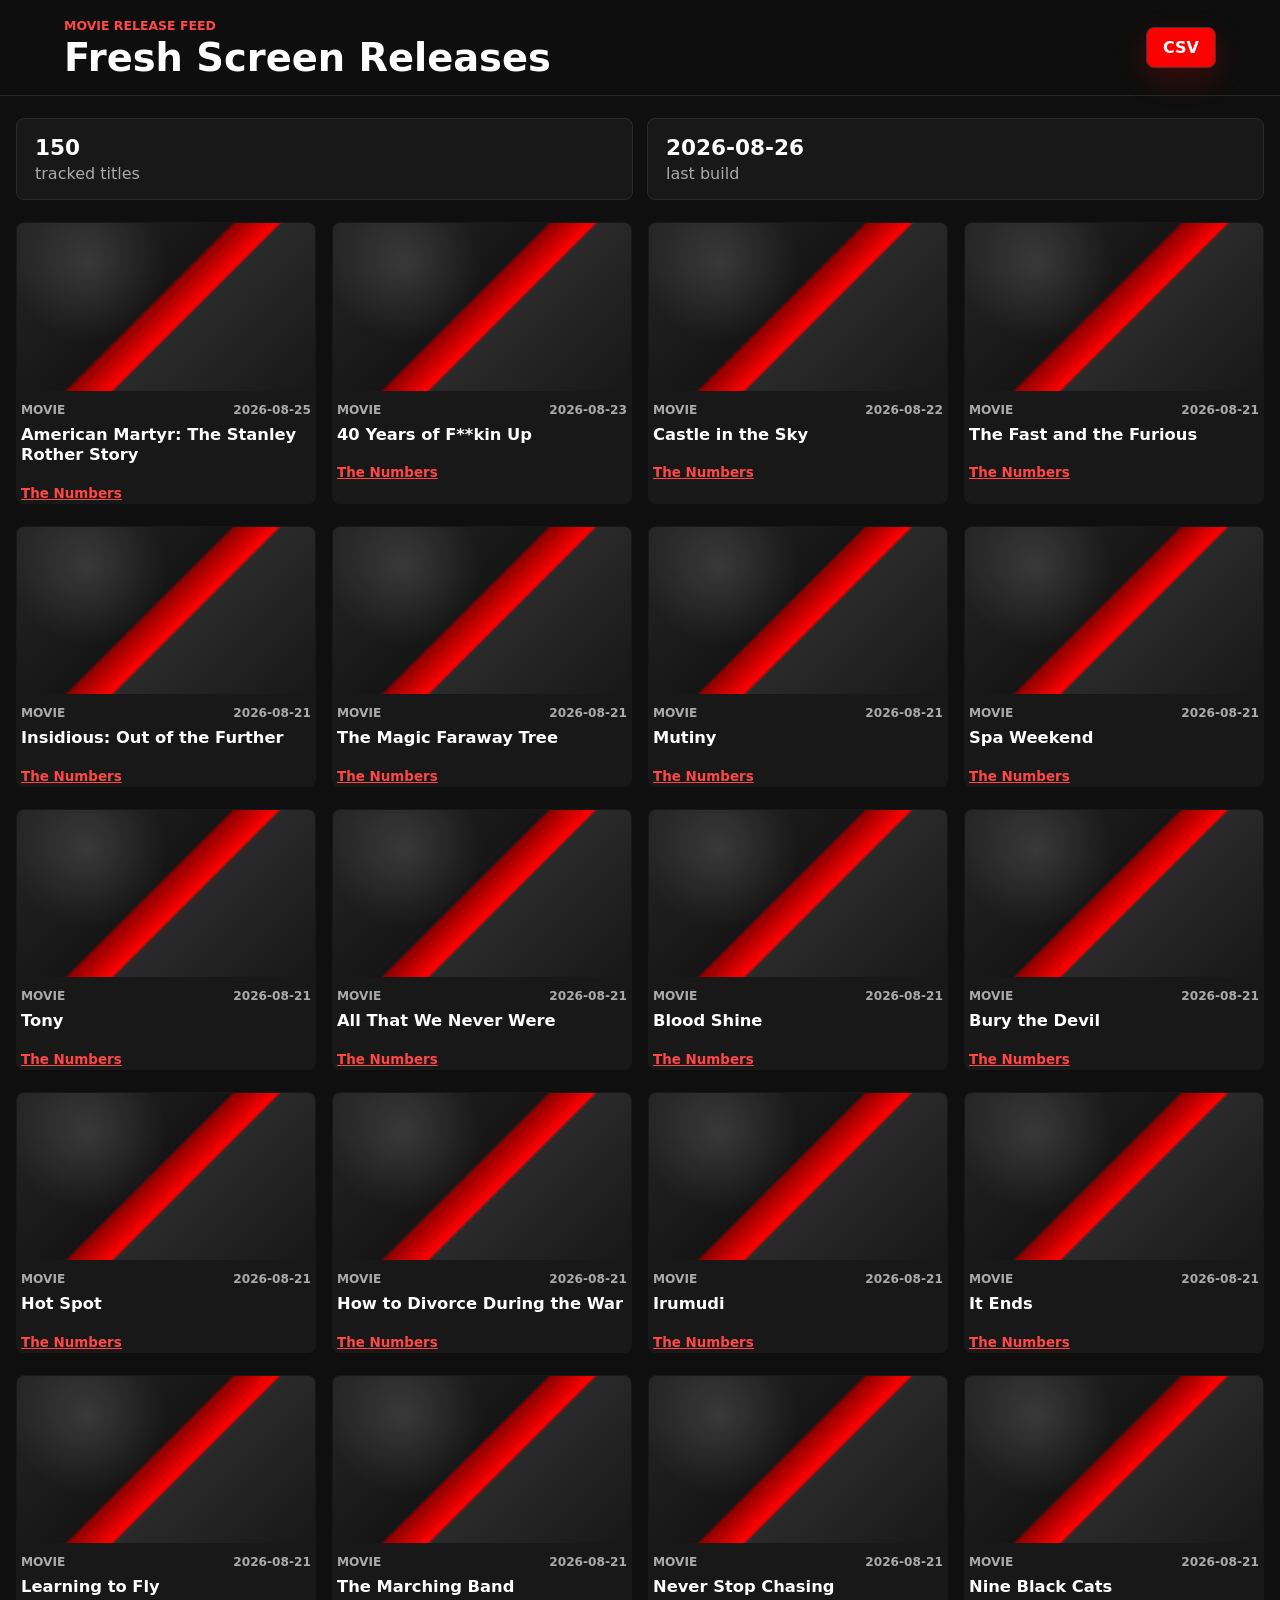
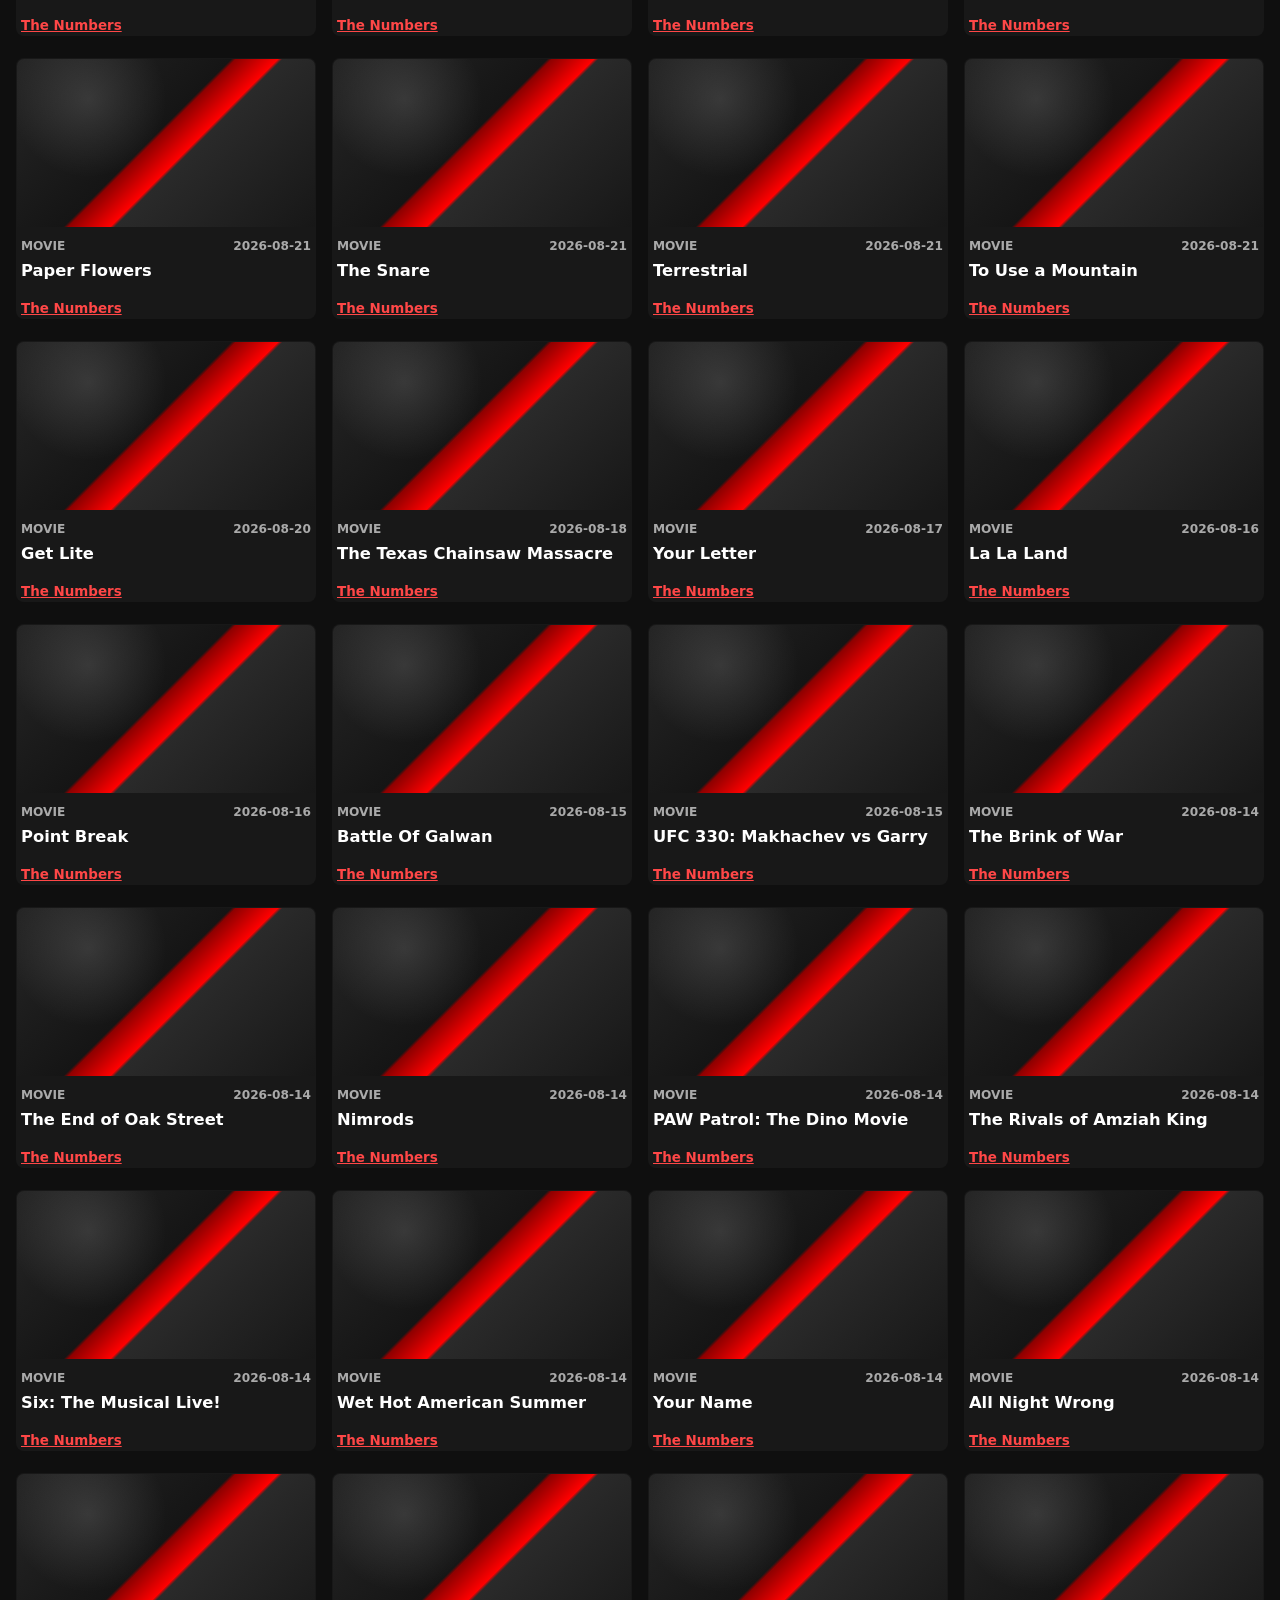
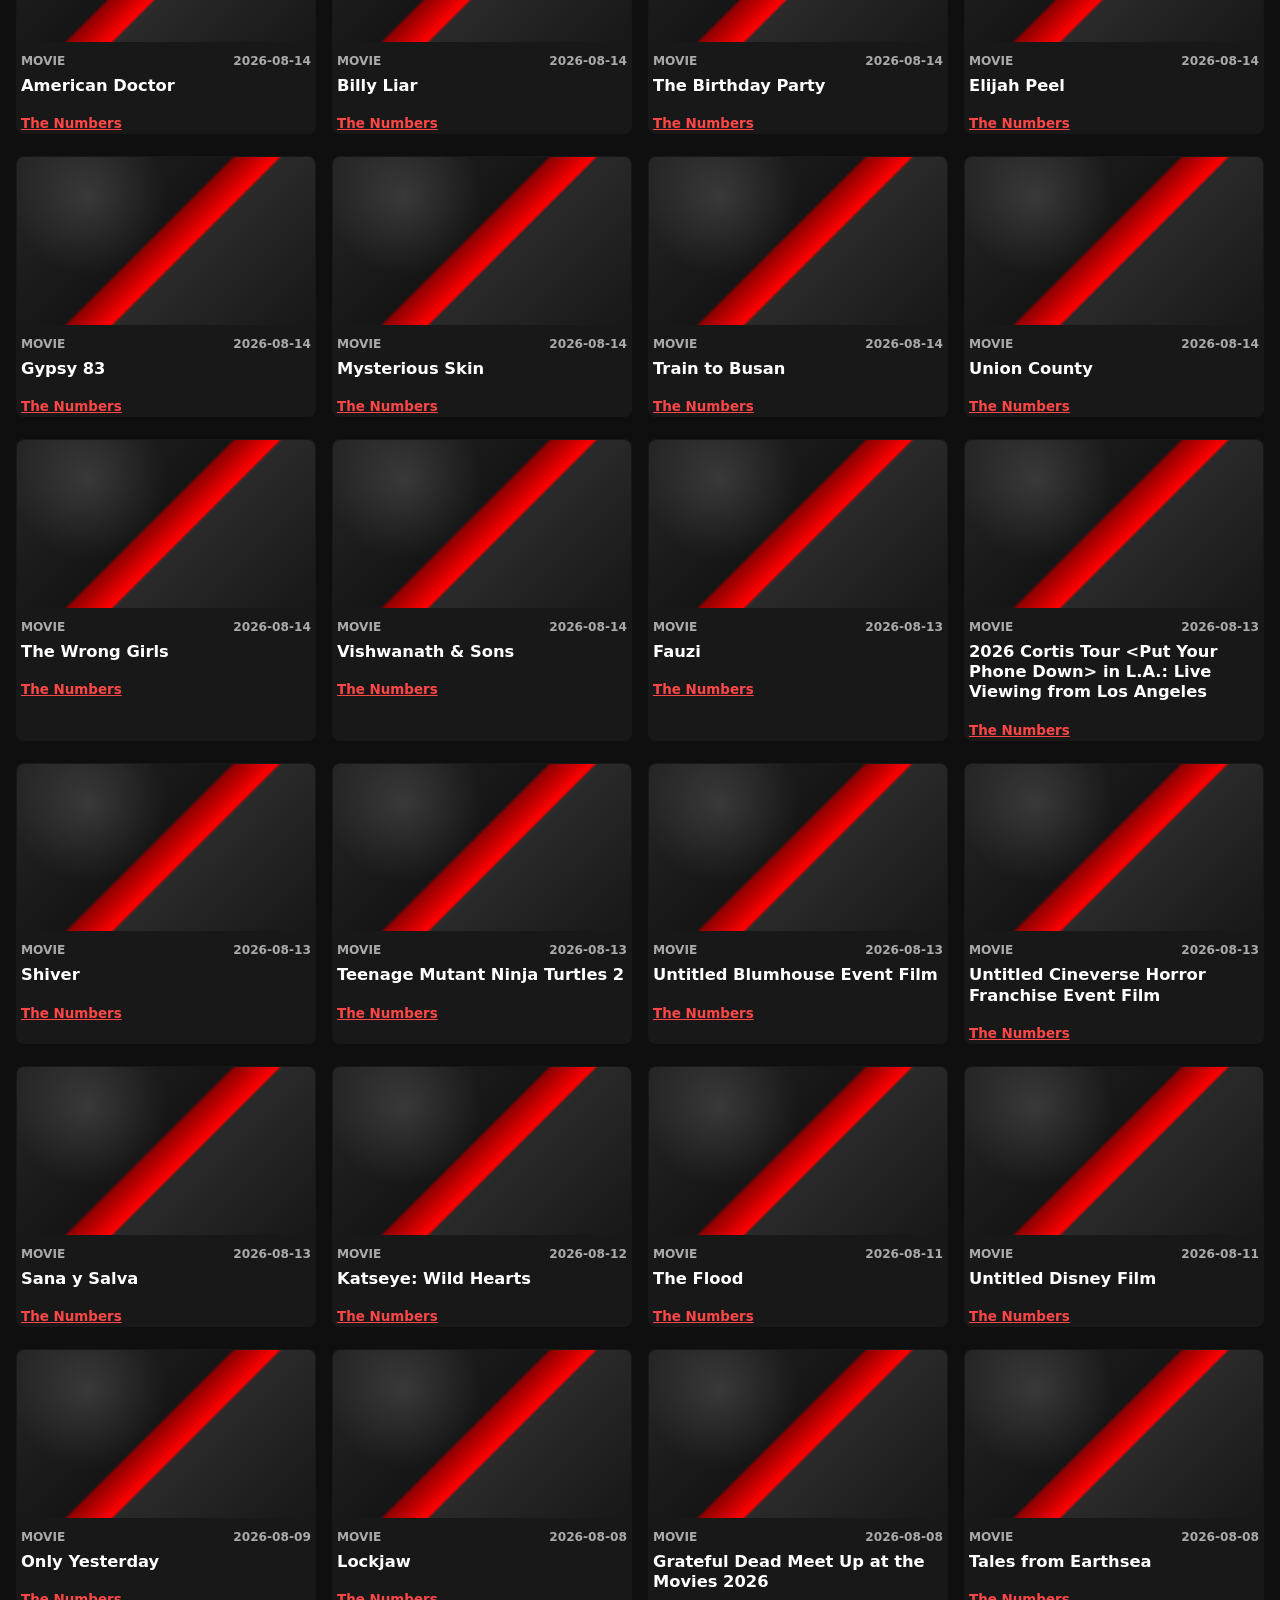
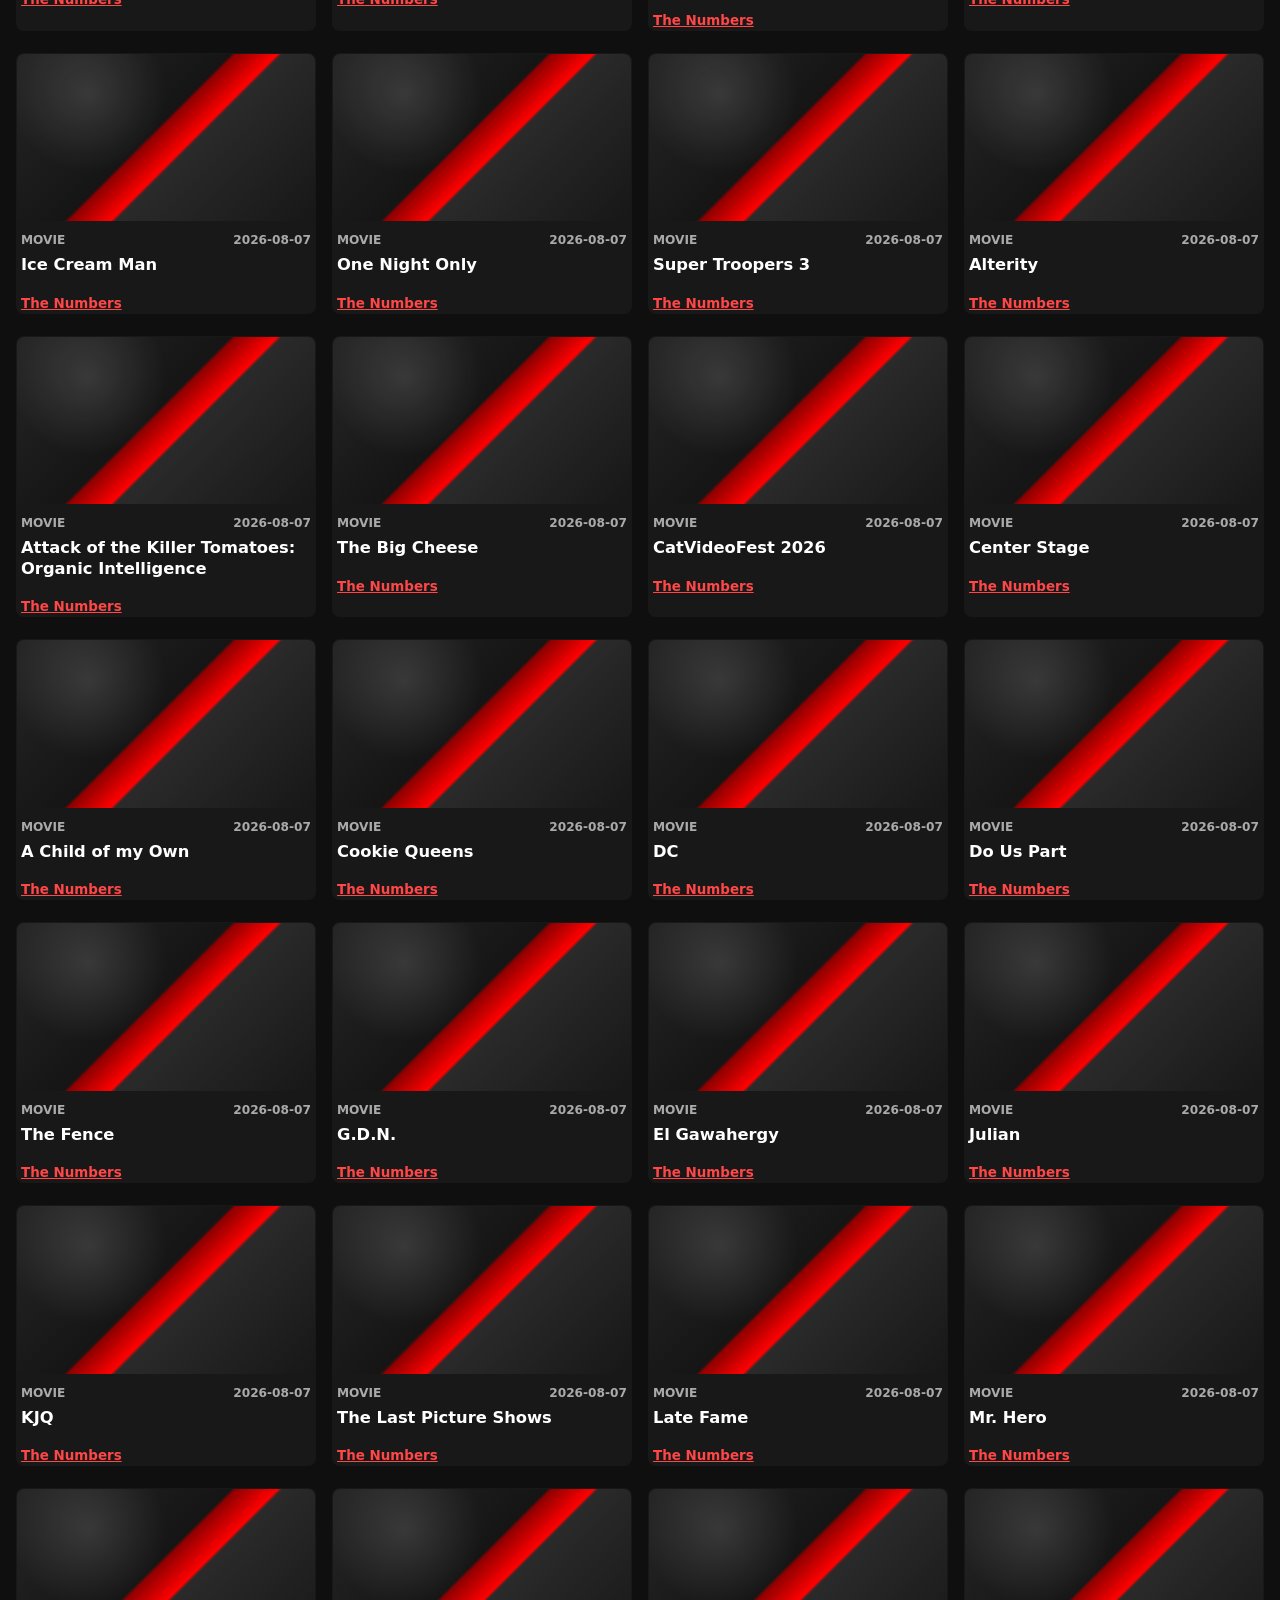
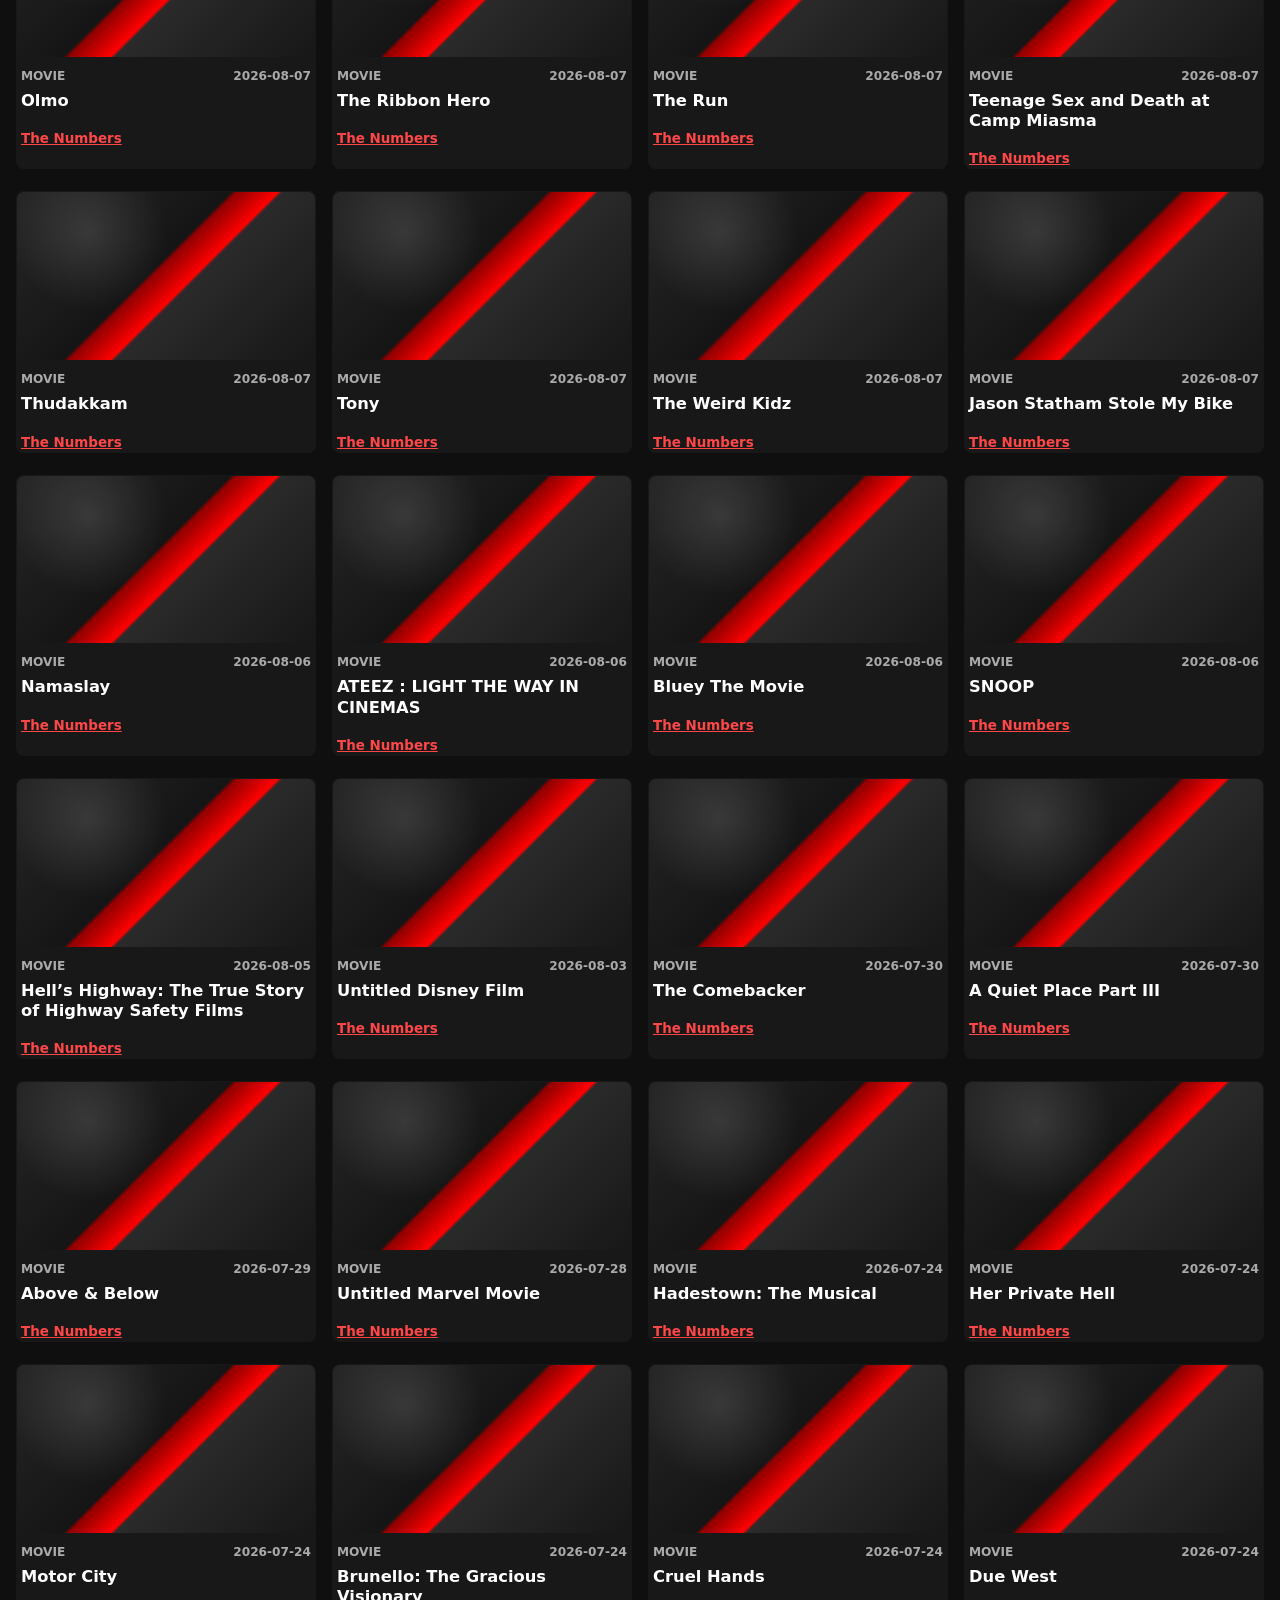
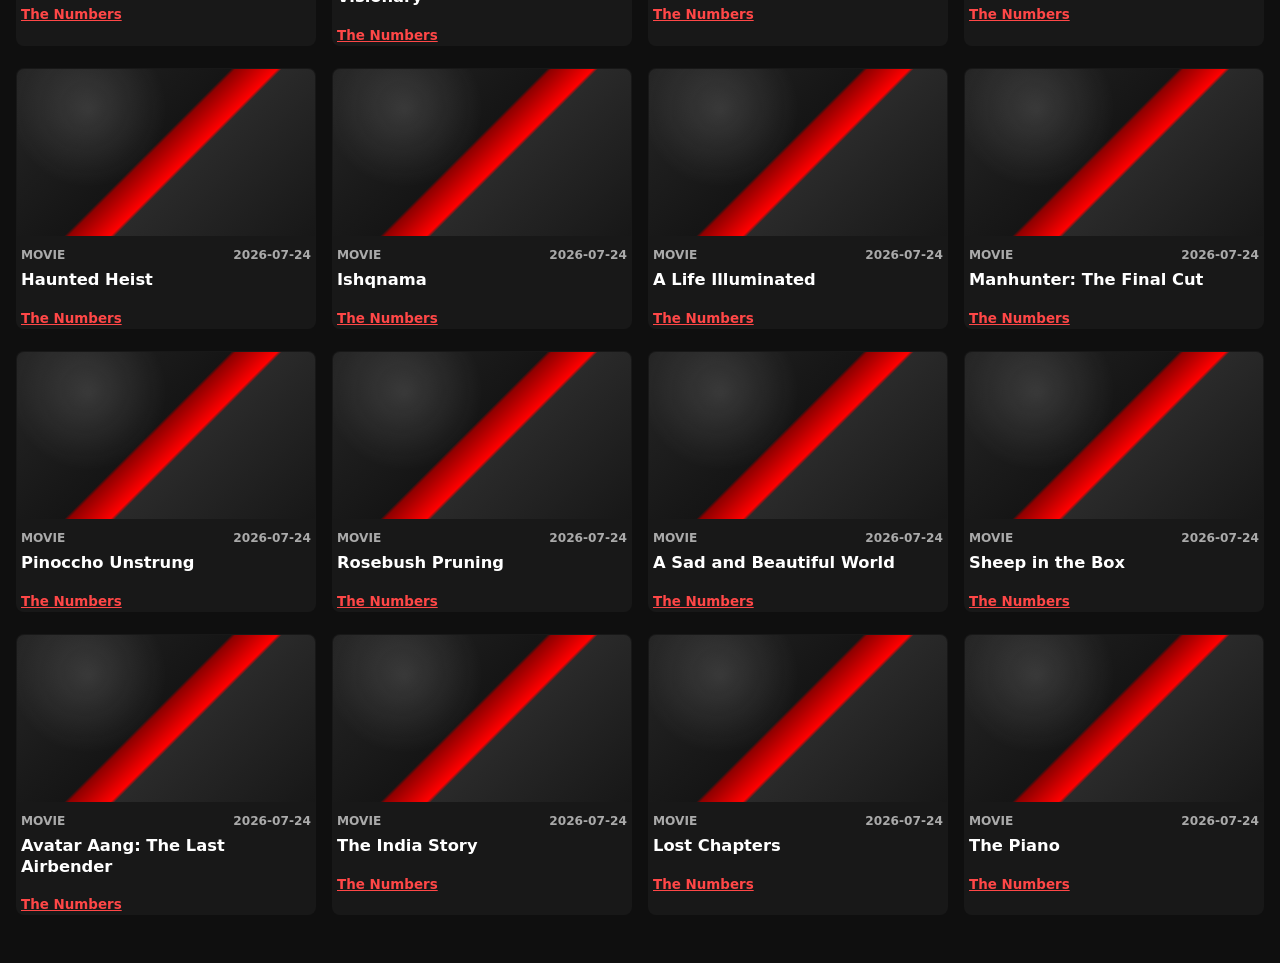
==== commit 2bd3ff29: "Update release feed" ====
--- a/docs/index.html
+++ b/docs/index.html
@@ -16,8 +16,8 @@
   </header>
   <main>
     <section class="stats" aria-label="Feed stats">
-      <div><strong>151</strong><span>tracked titles</span></div>
-      <div><strong>2026-08-25</strong><span>last build</span></div>
+      <div><strong>150</strong><span>tracked titles</span></div>
+      <div><strong>2026-08-26</strong><span>last build</span></div>
     </section>
     <section class="grid" aria-label="Movies">
       <article class="release-card">
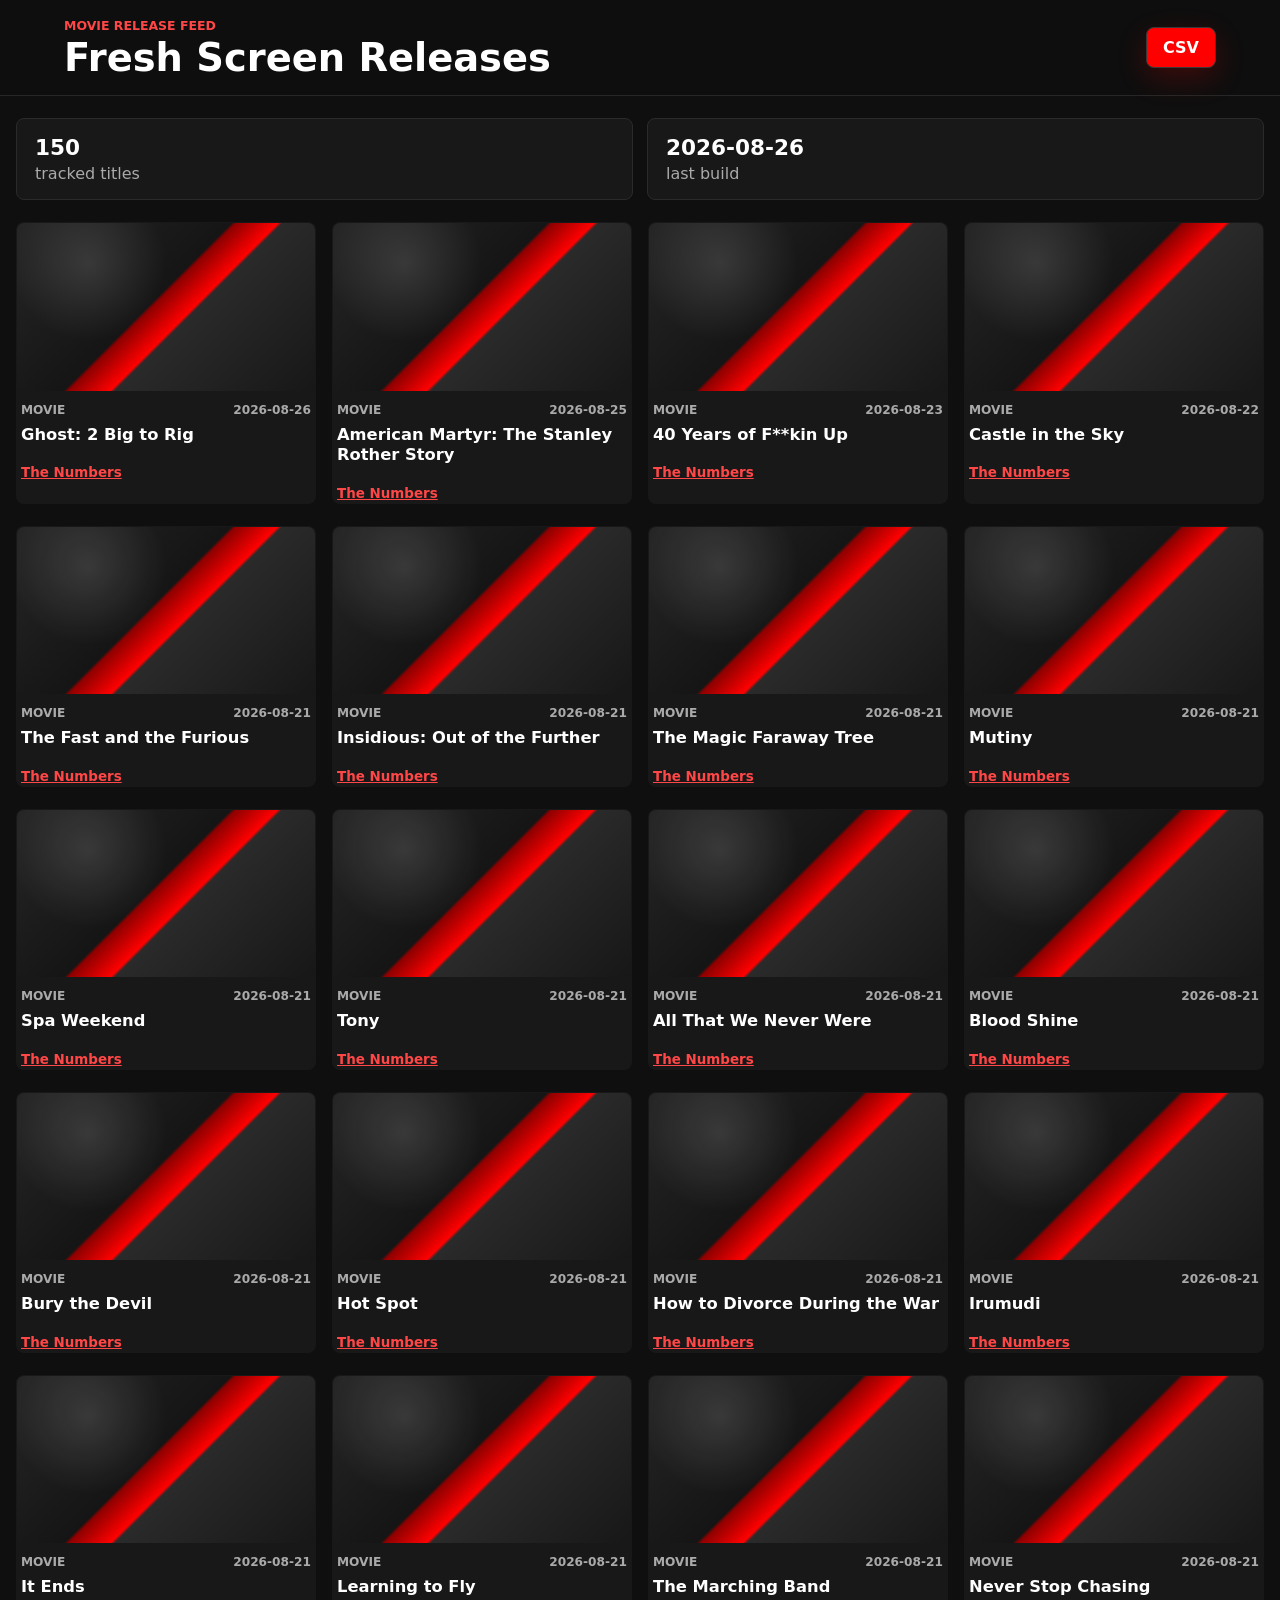
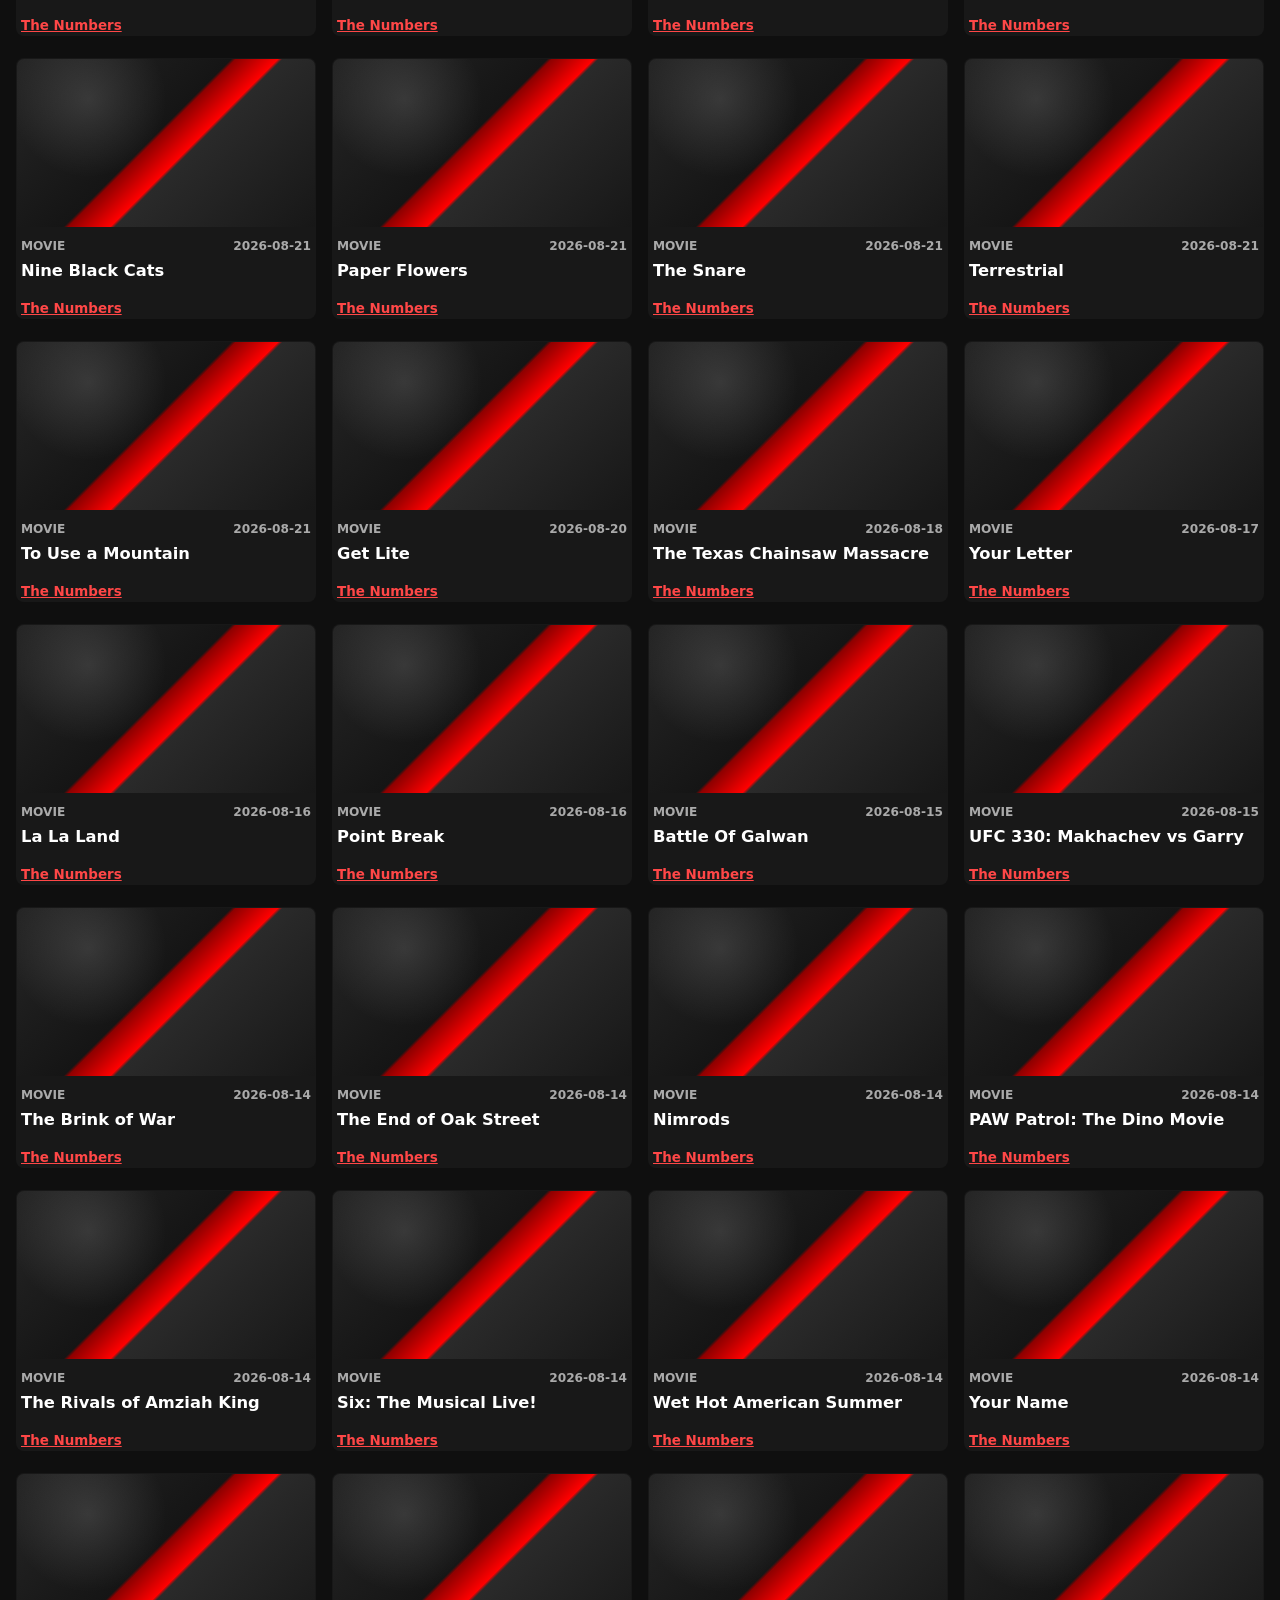
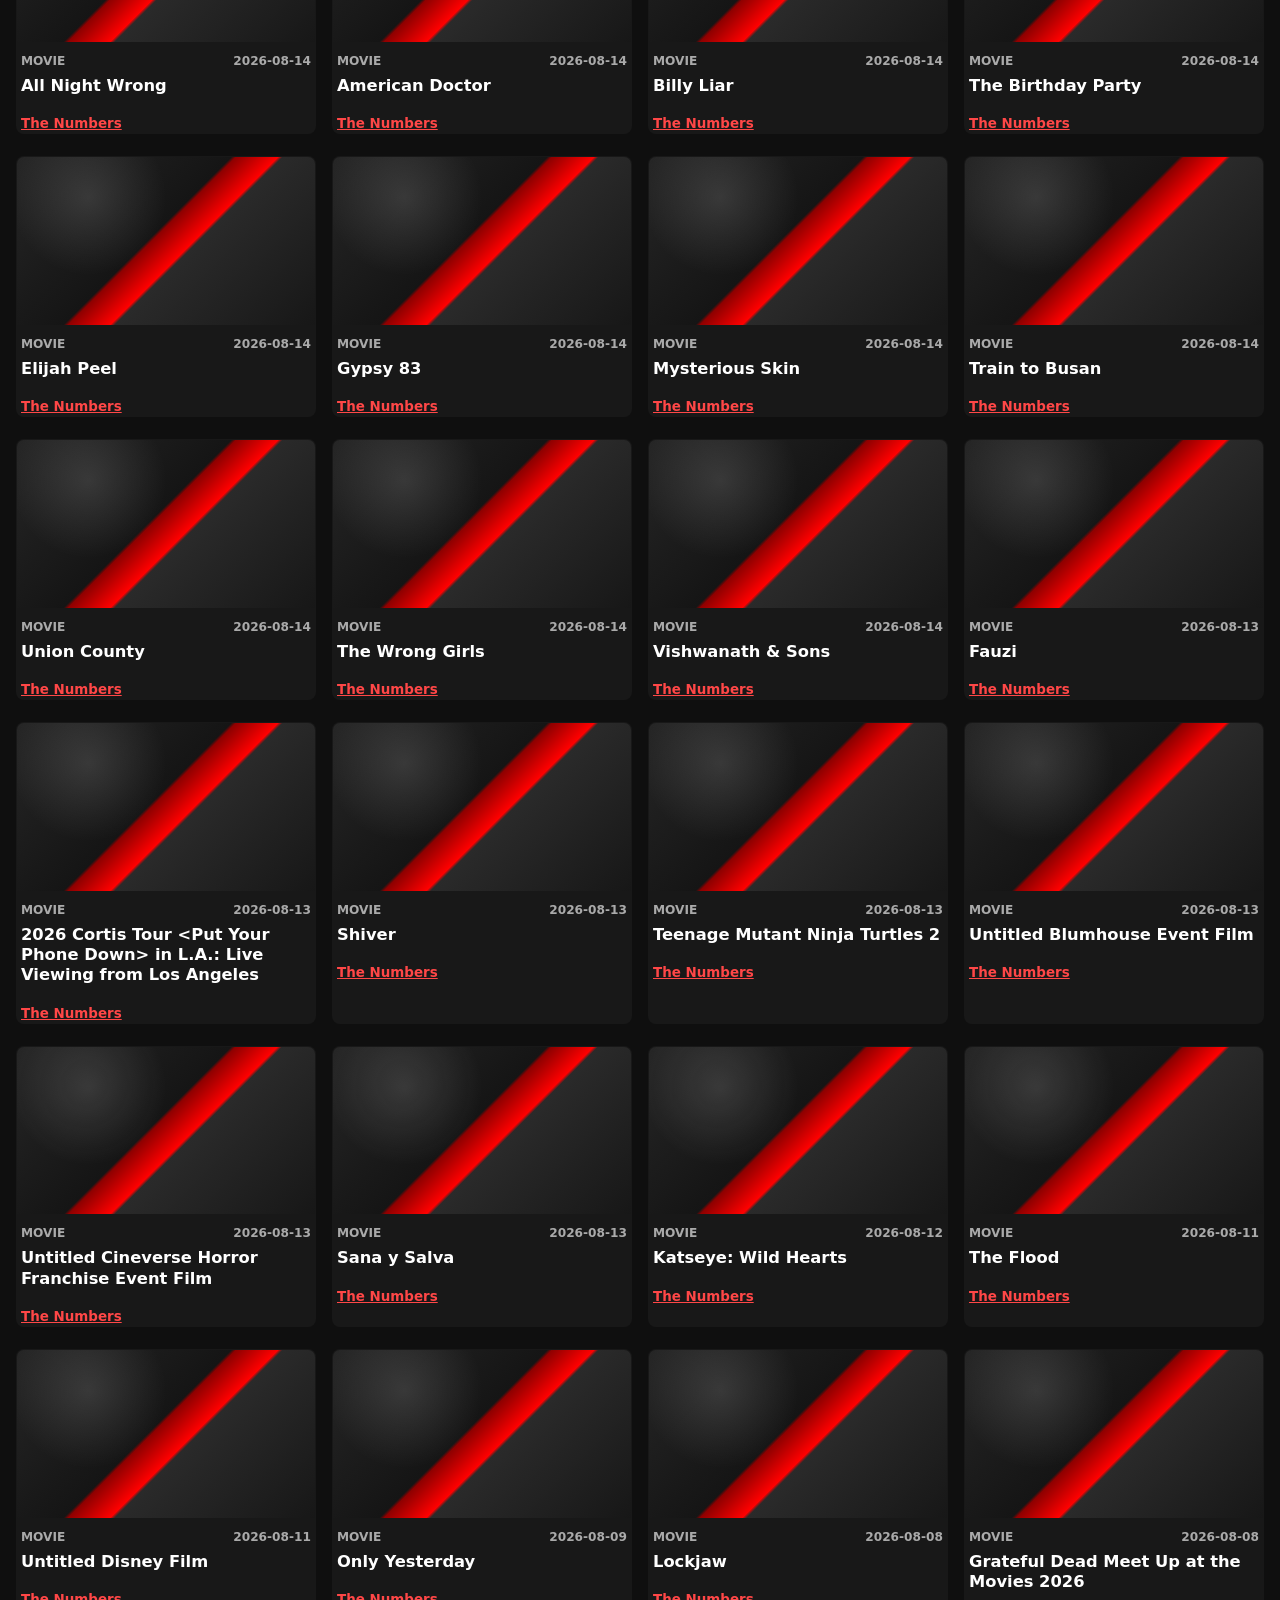
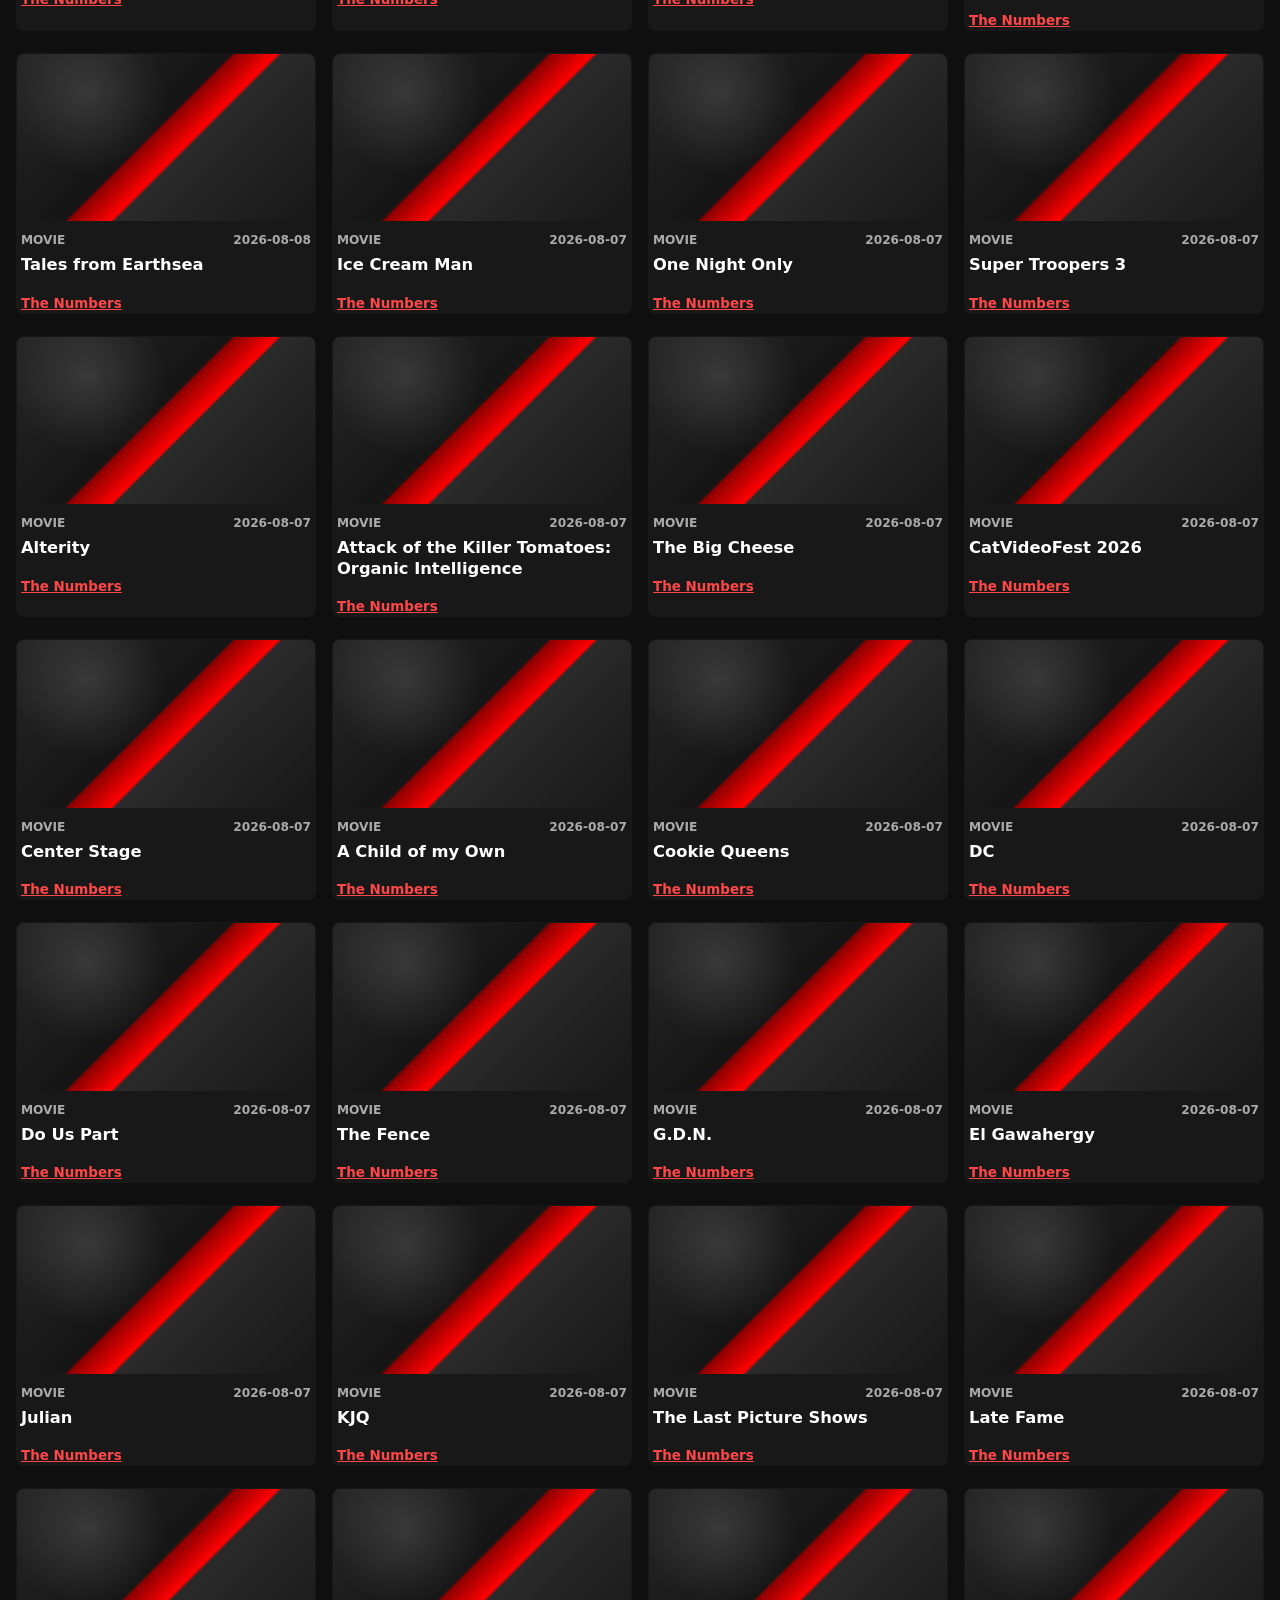
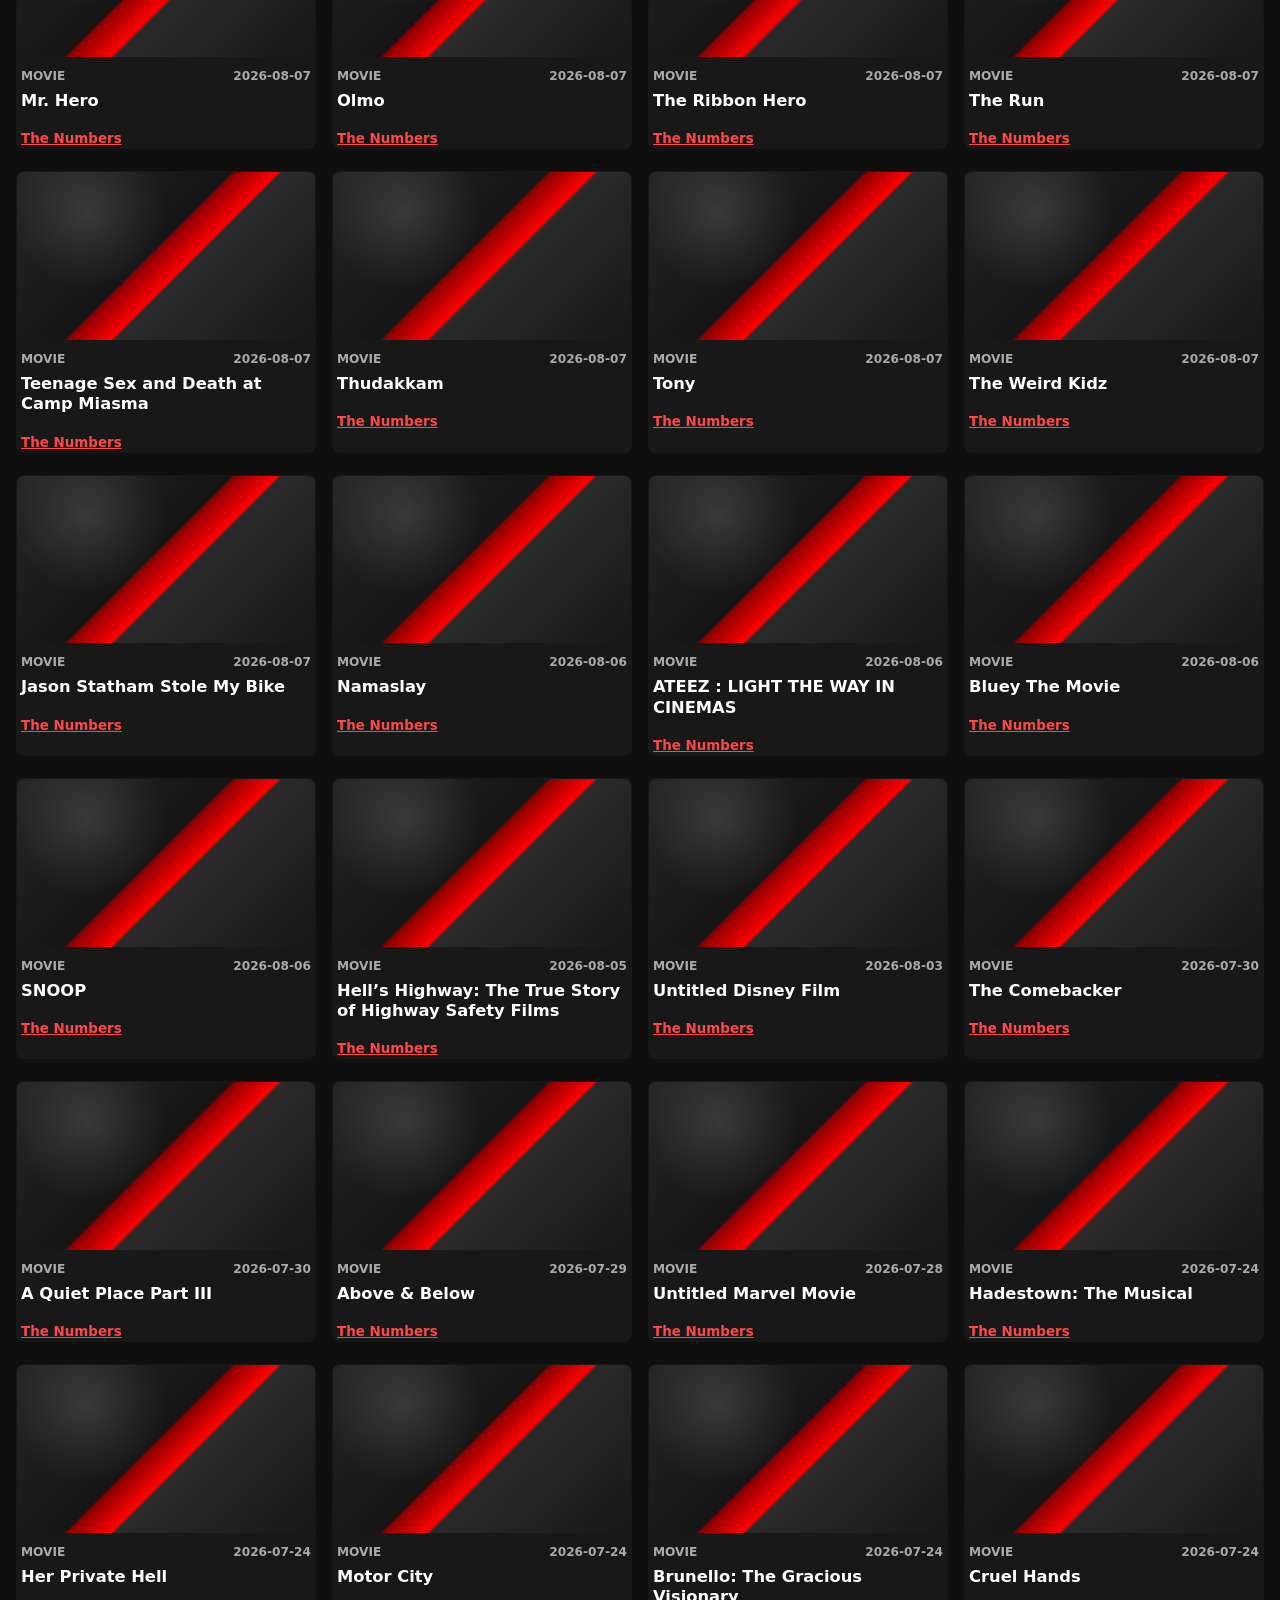
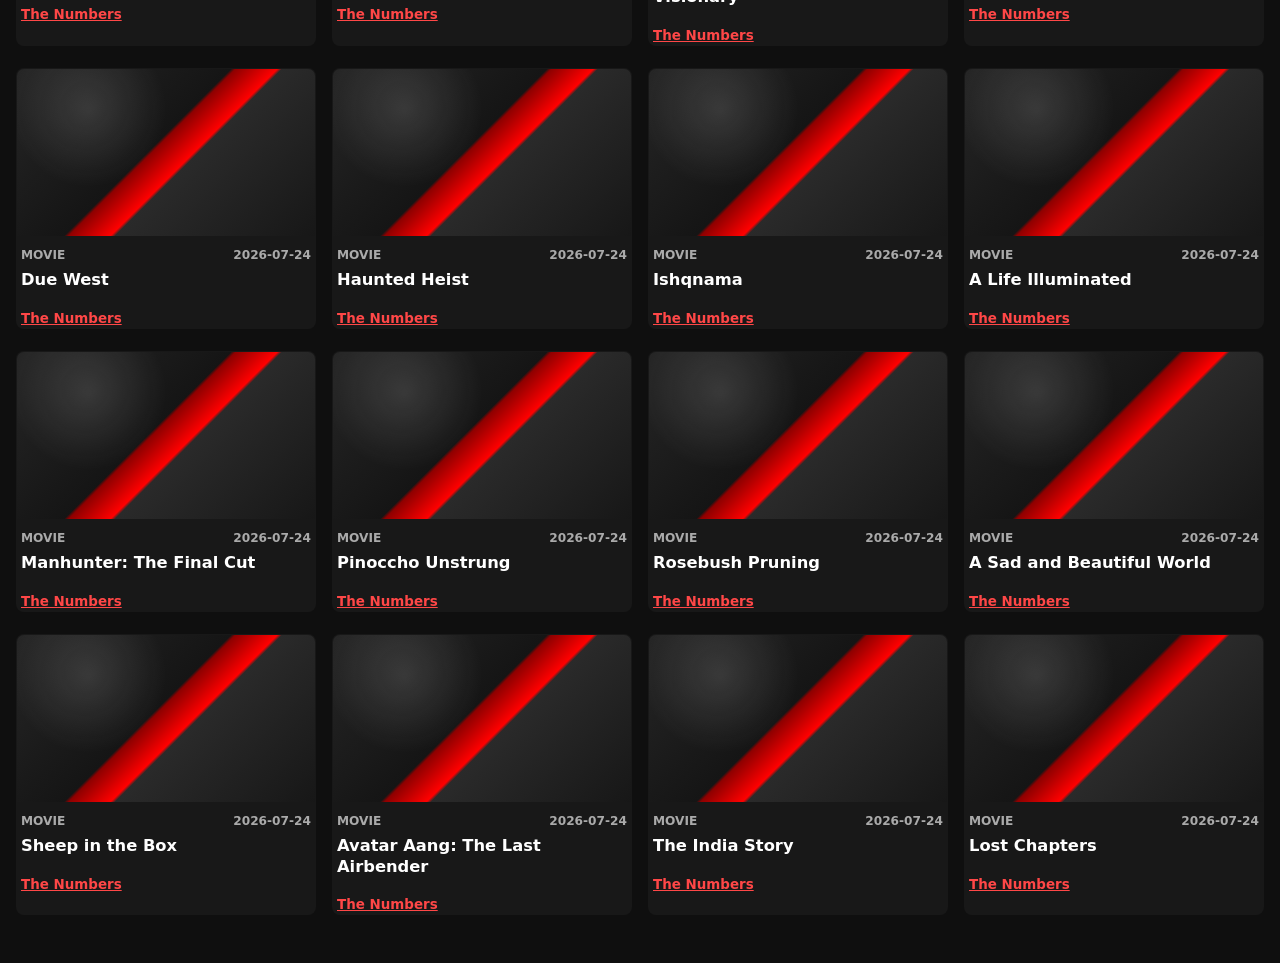
==== commit e52649f7: "Update release feed" ====
--- a/docs/index.html
+++ b/docs/index.html
@@ -23,6 +23,15 @@
       <article class="release-card">
   <div class="poster"><div class="poster-fallback"></div></div>
   <div class="release-copy">
+    <div class="meta"><span>Movie</span><time datetime="2026-08-26">2026-08-26</time></div>
+    <h2>Ghost: 2 Big to Rig</h2>
+    <p></p>
+    <footer><a href="https://www.the-numbers.com/movie/Ghost-2-Big-to-Rig-(2026)" target="_blank" rel="noopener">The Numbers</a></footer>
+  </div>
+</article>
+<article class="release-card">
+  <div class="poster"><div class="poster-fallback"></div></div>
+  <div class="release-copy">
     <div class="meta"><span>Movie</span><time datetime="2026-08-25">2026-08-25</time></div>
     <h2>American Martyr: The Stanley Rother Story</h2>
     <p></p>
@@ -1089,15 +1098,6 @@
     <h2>Lost Chapters</h2>
     <p></p>
     <footer><a href="https://www.the-numbers.com/movie/Los-capitulos-perdidos-(2026-Venezuela)" target="_blank" rel="noopener">The Numbers</a></footer>
-  </div>
-</article>
-<article class="release-card">
-  <div class="poster"><div class="poster-fallback"></div></div>
-  <div class="release-copy">
-    <div class="meta"><span>Movie</span><time datetime="2026-07-24">2026-07-24</time></div>
-    <h2>The Piano</h2>
-    <p></p>
-    <footer><a href="https://www.the-numbers.com/movie/Piano-The-(1993)" target="_blank" rel="noopener">The Numbers</a></footer>
   </div>
 </article>
     </section>
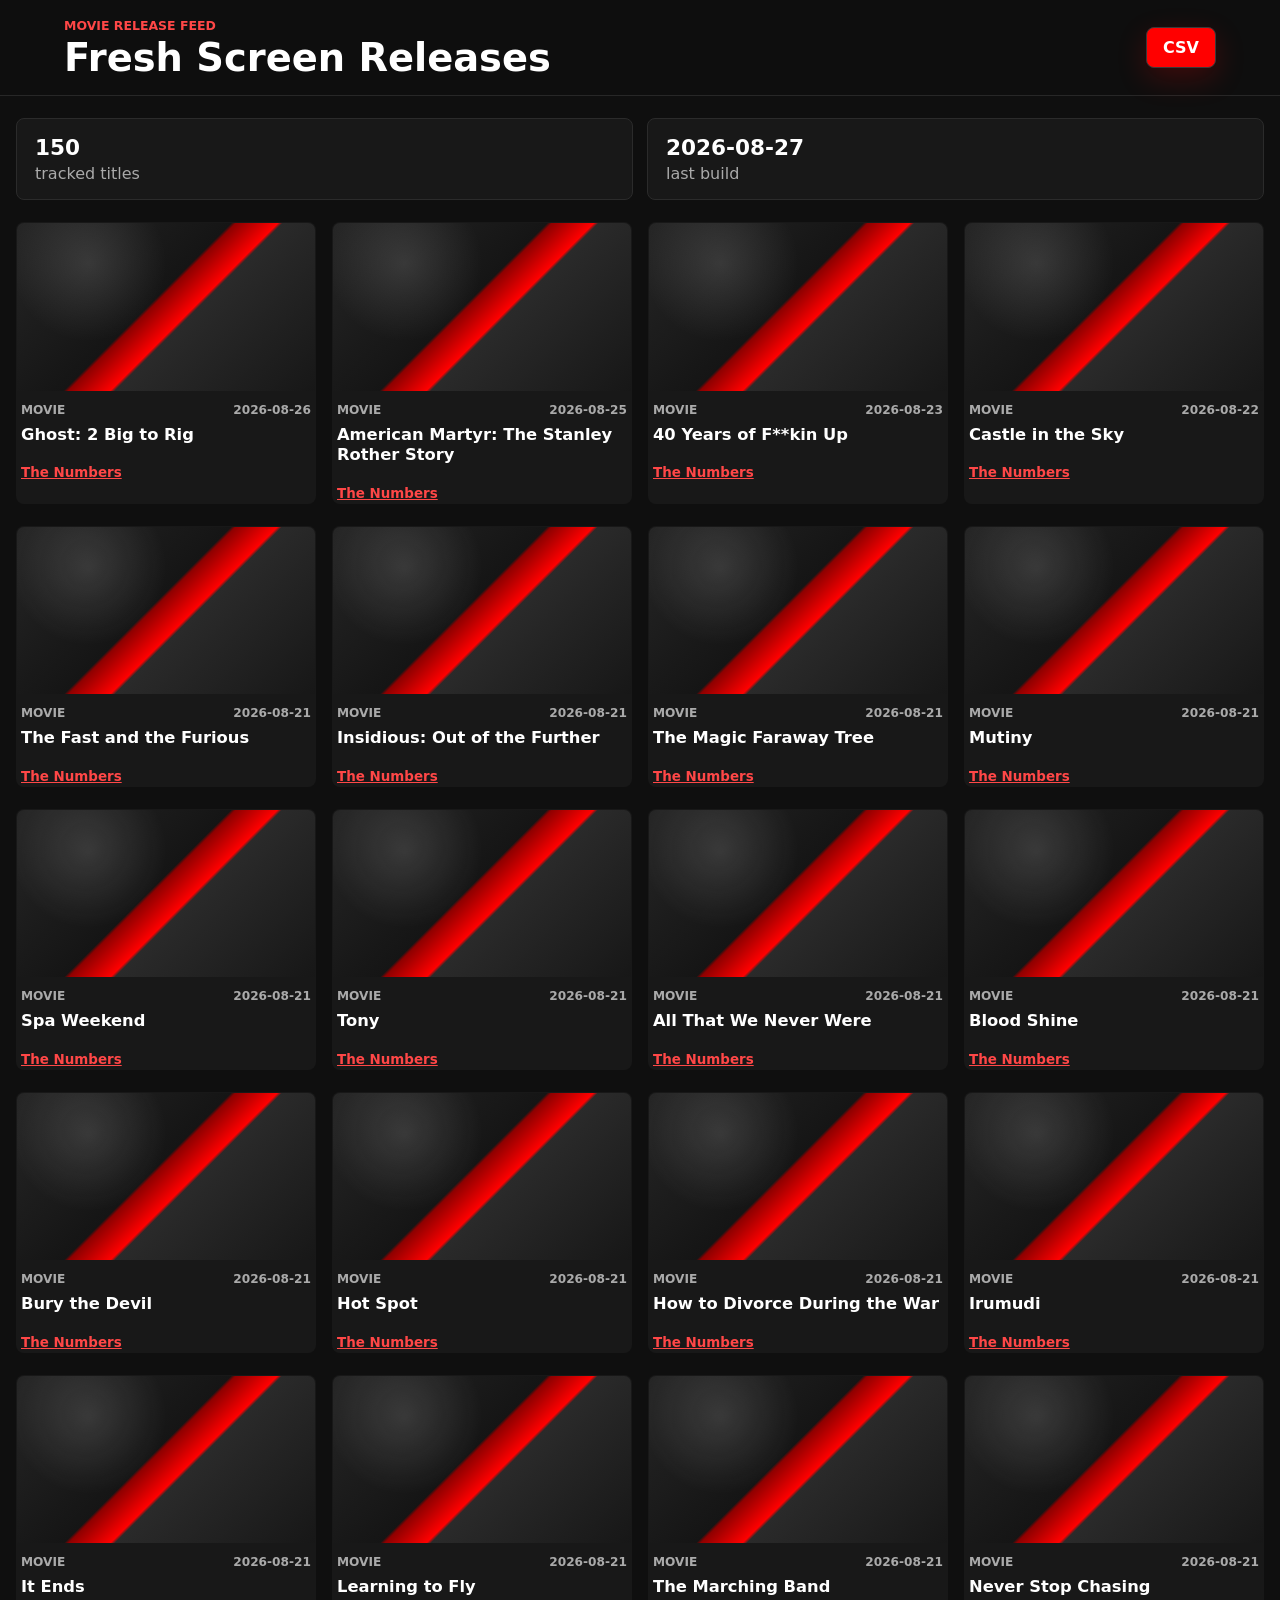
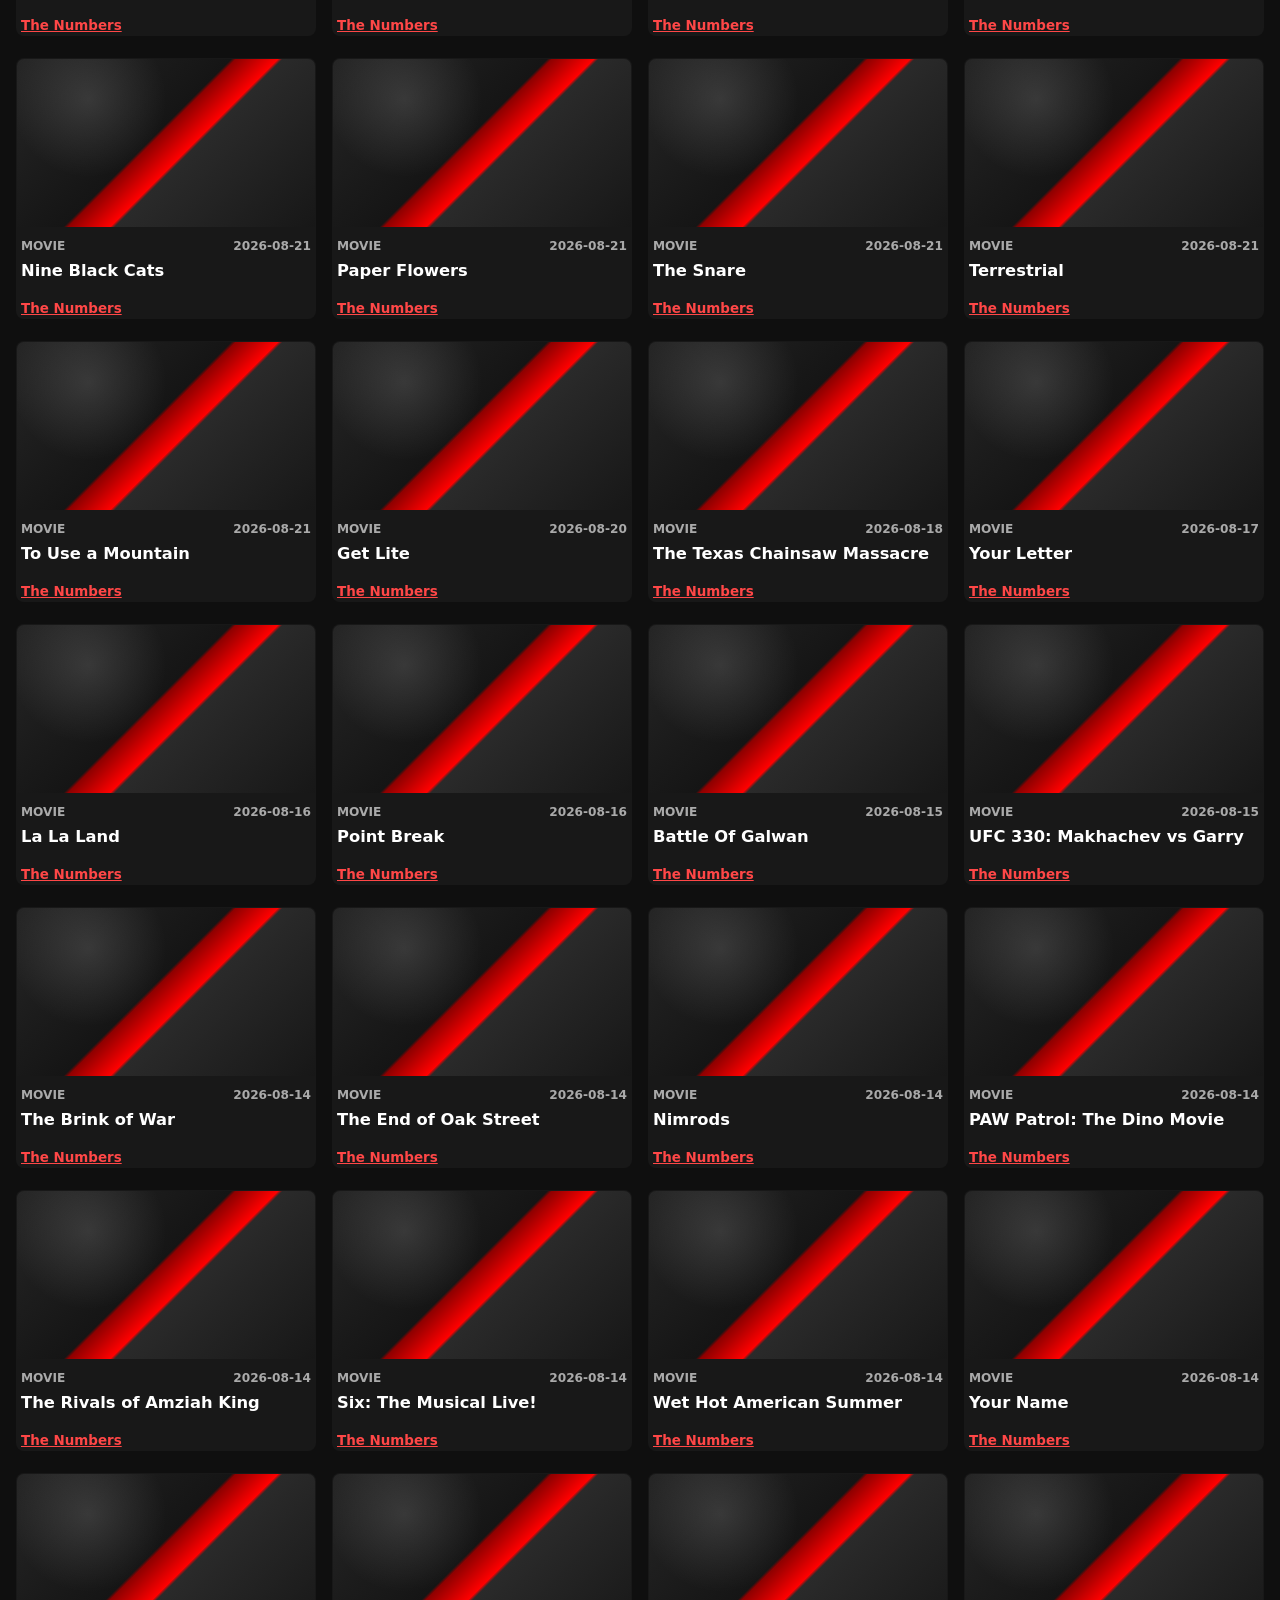
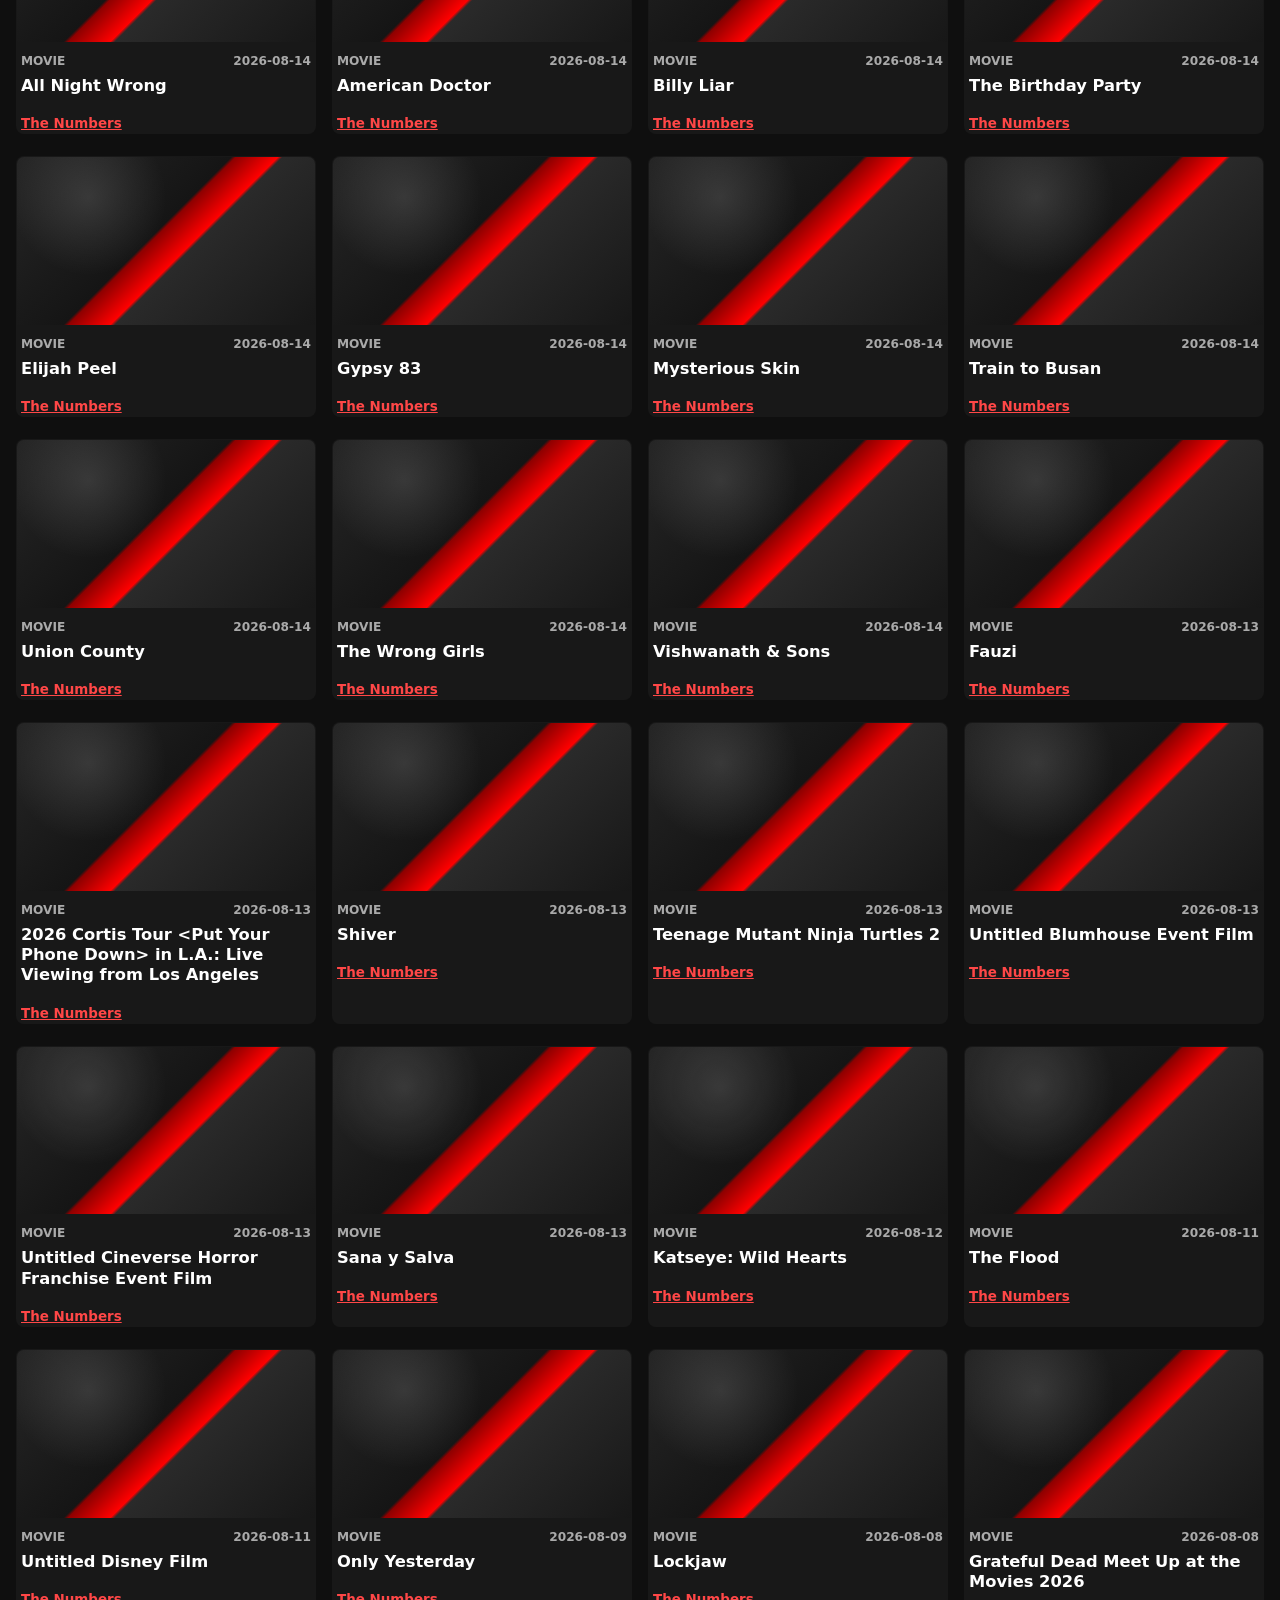
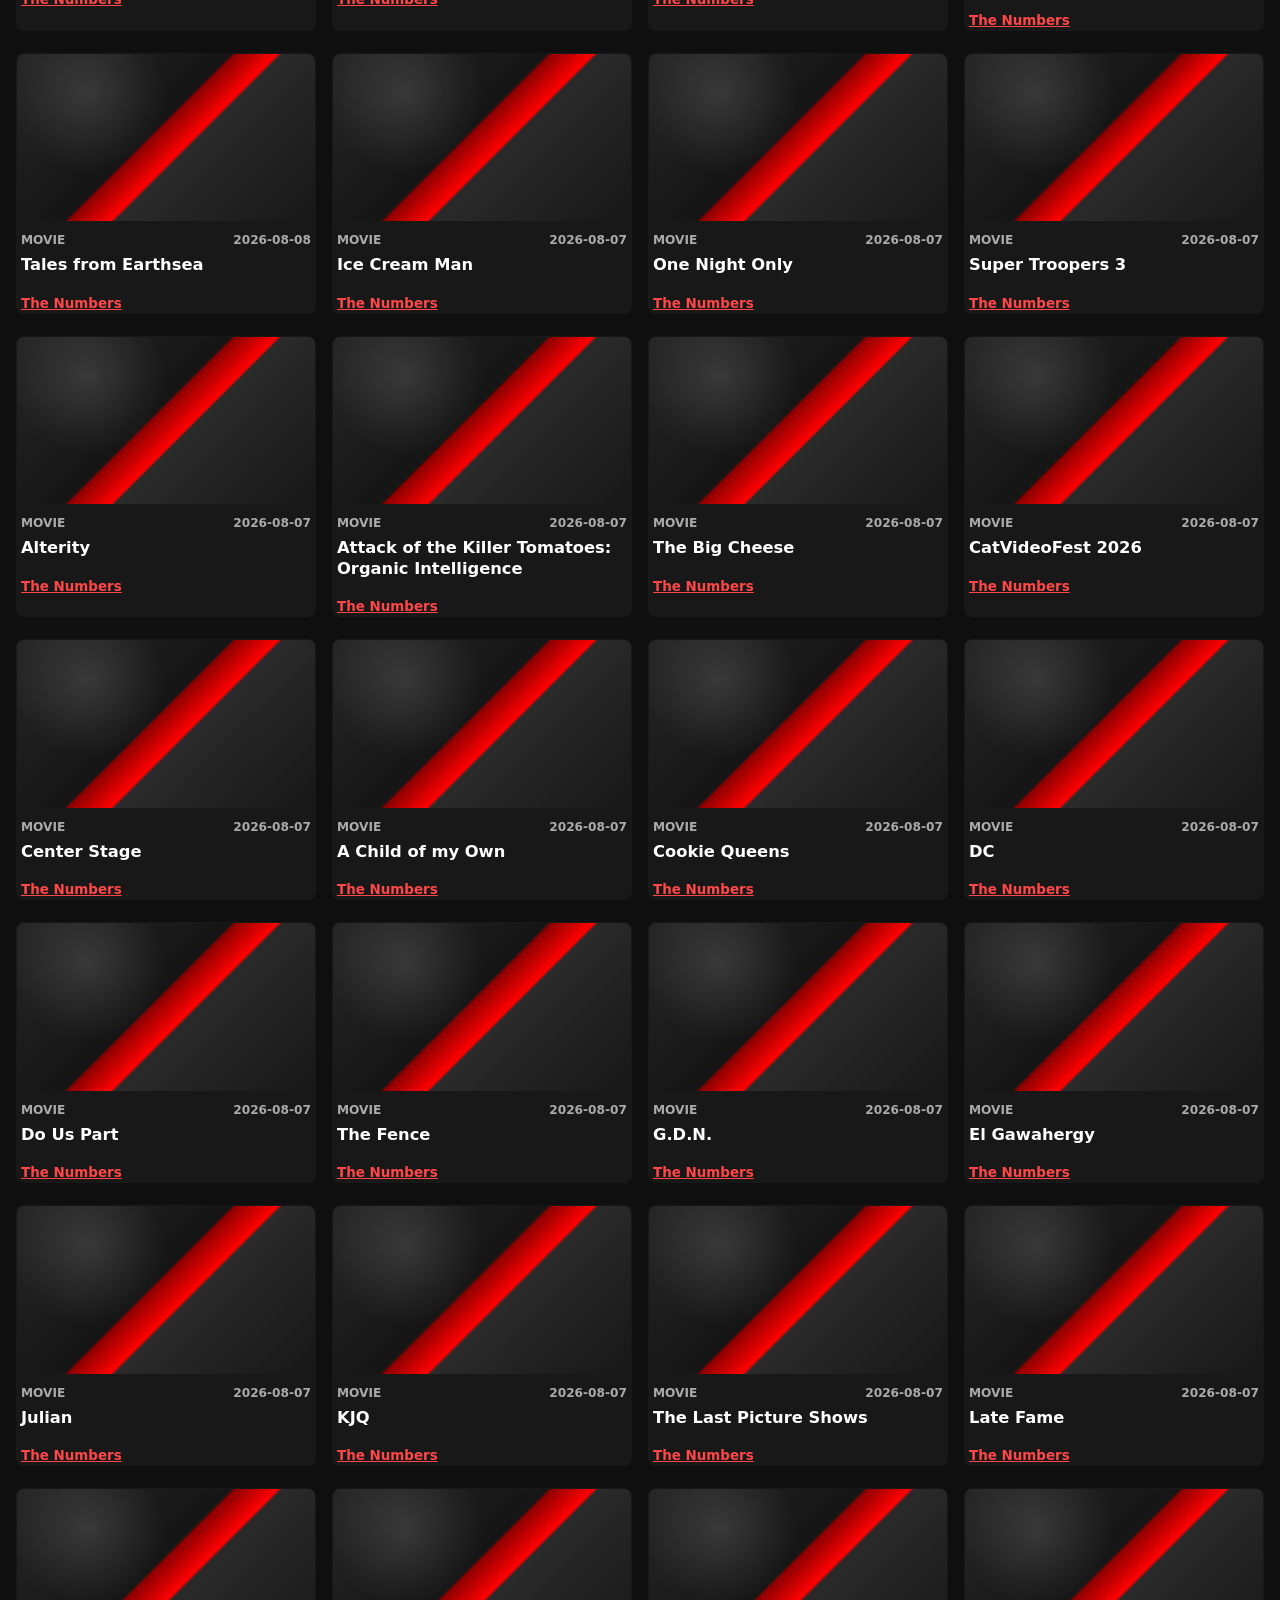
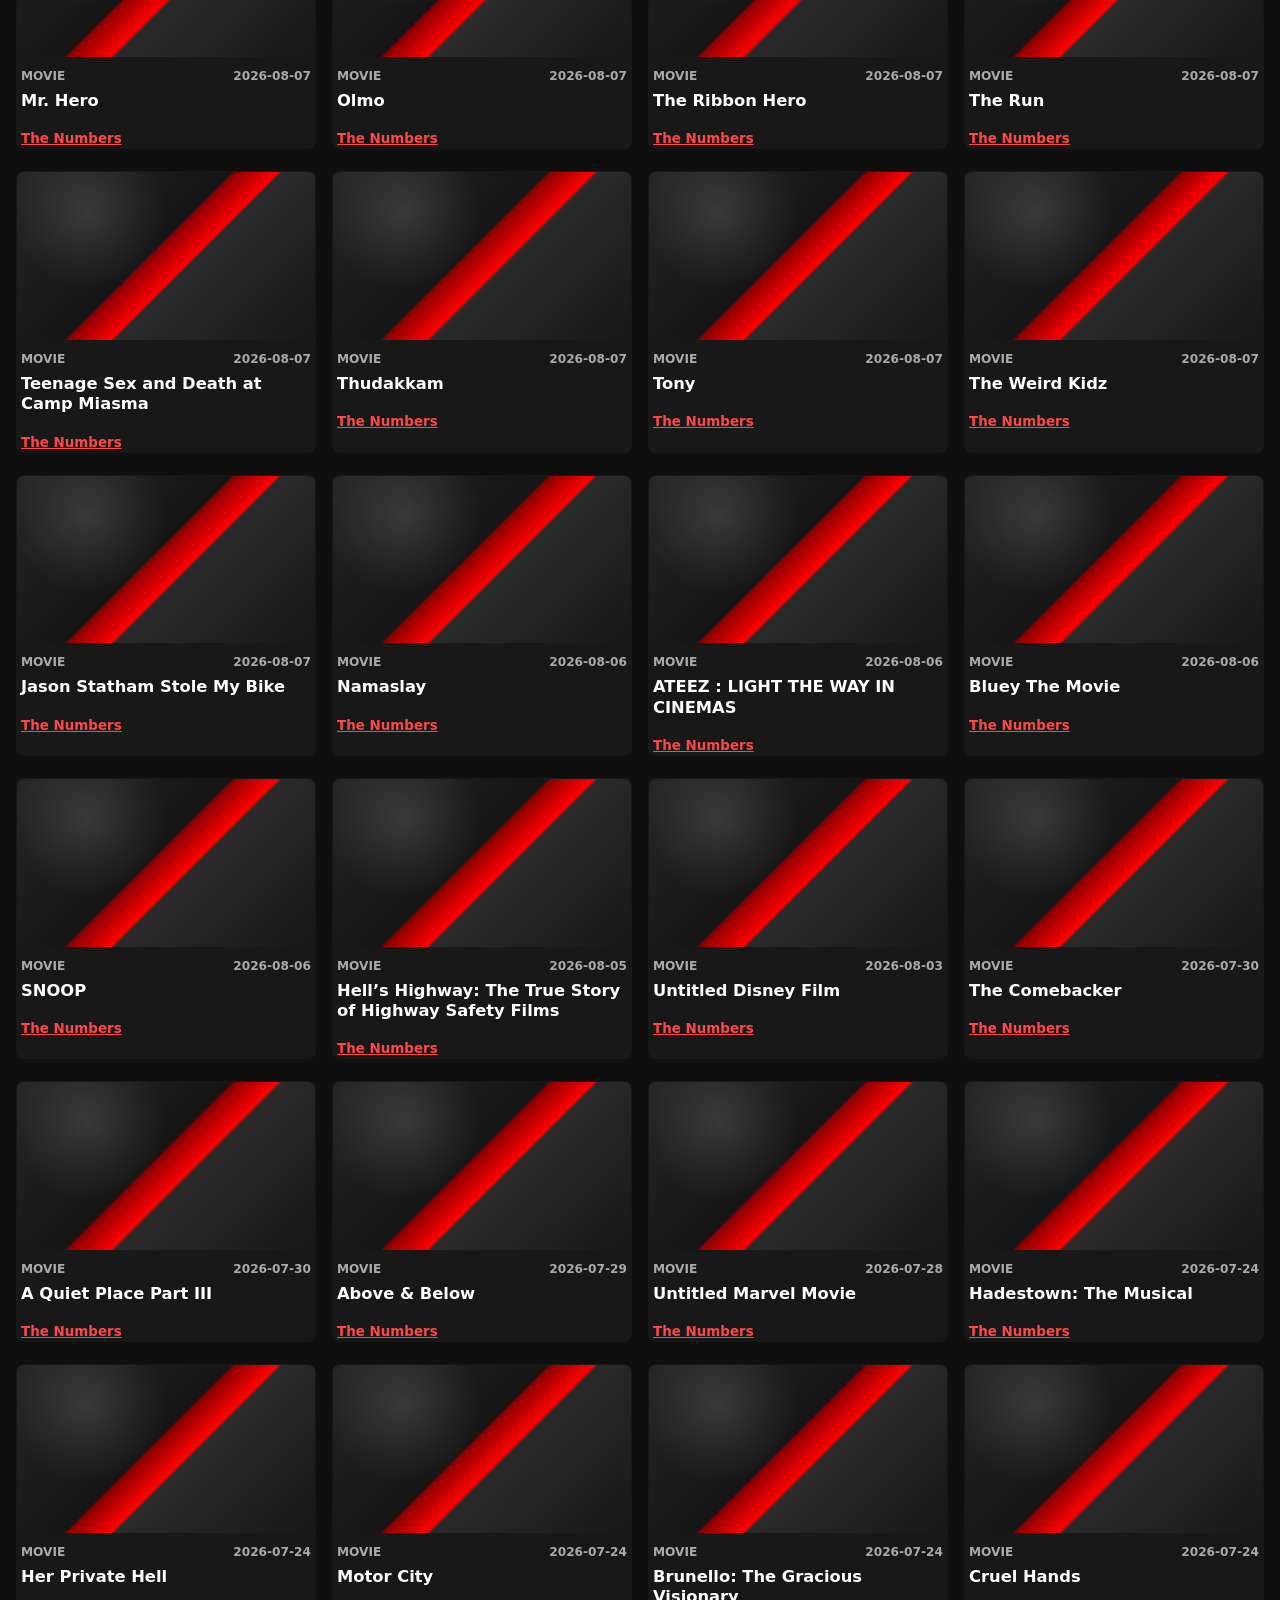
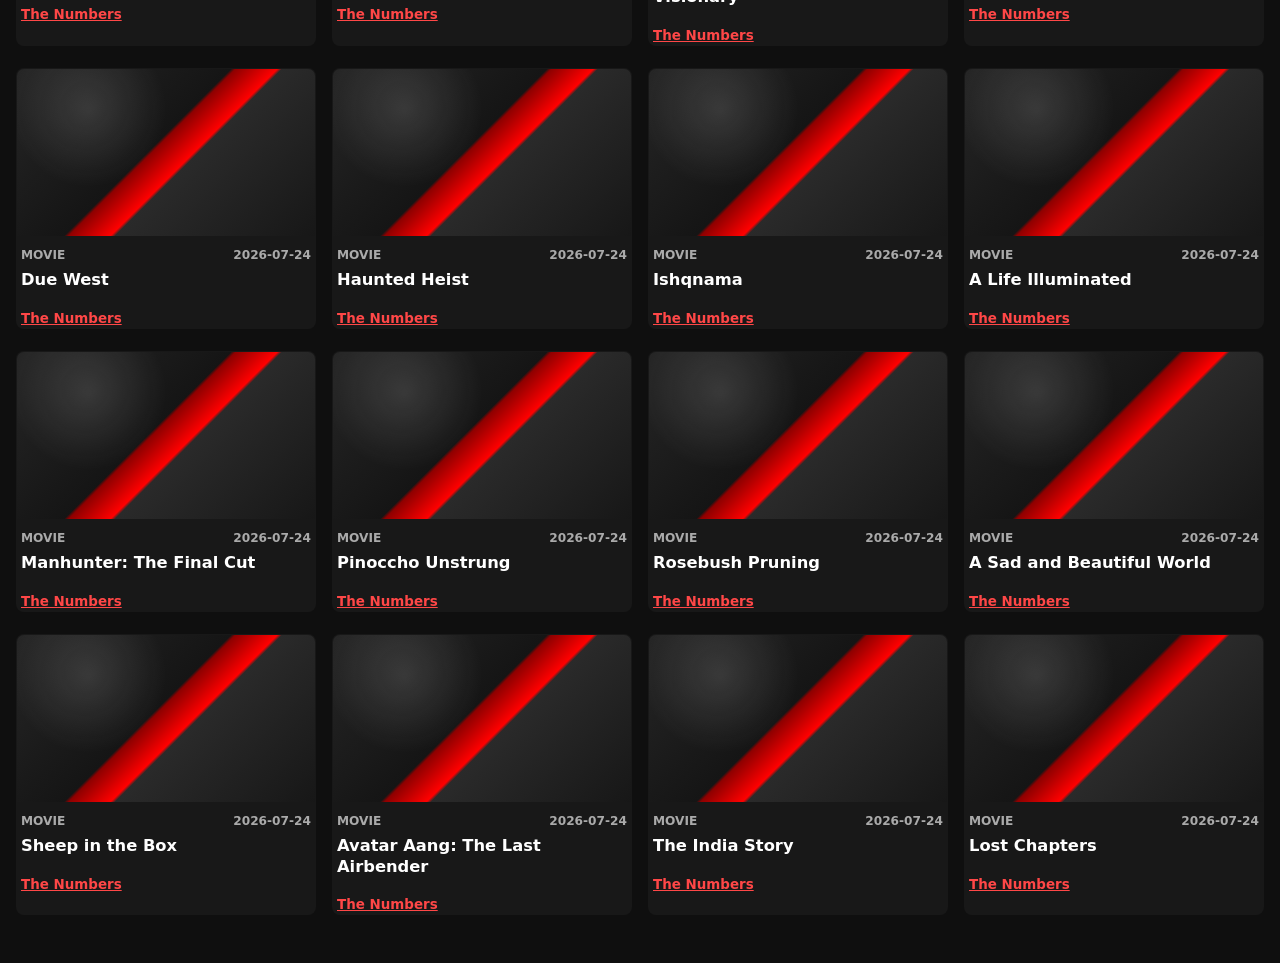
==== commit ddbd4891: "Update release feed" ====
--- a/docs/index.html
+++ b/docs/index.html
@@ -17,7 +17,7 @@
   <main>
     <section class="stats" aria-label="Feed stats">
       <div><strong>150</strong><span>tracked titles</span></div>
-      <div><strong>2026-08-26</strong><span>last build</span></div>
+      <div><strong>2026-08-27</strong><span>last build</span></div>
     </section>
     <section class="grid" aria-label="Movies">
       <article class="release-card">
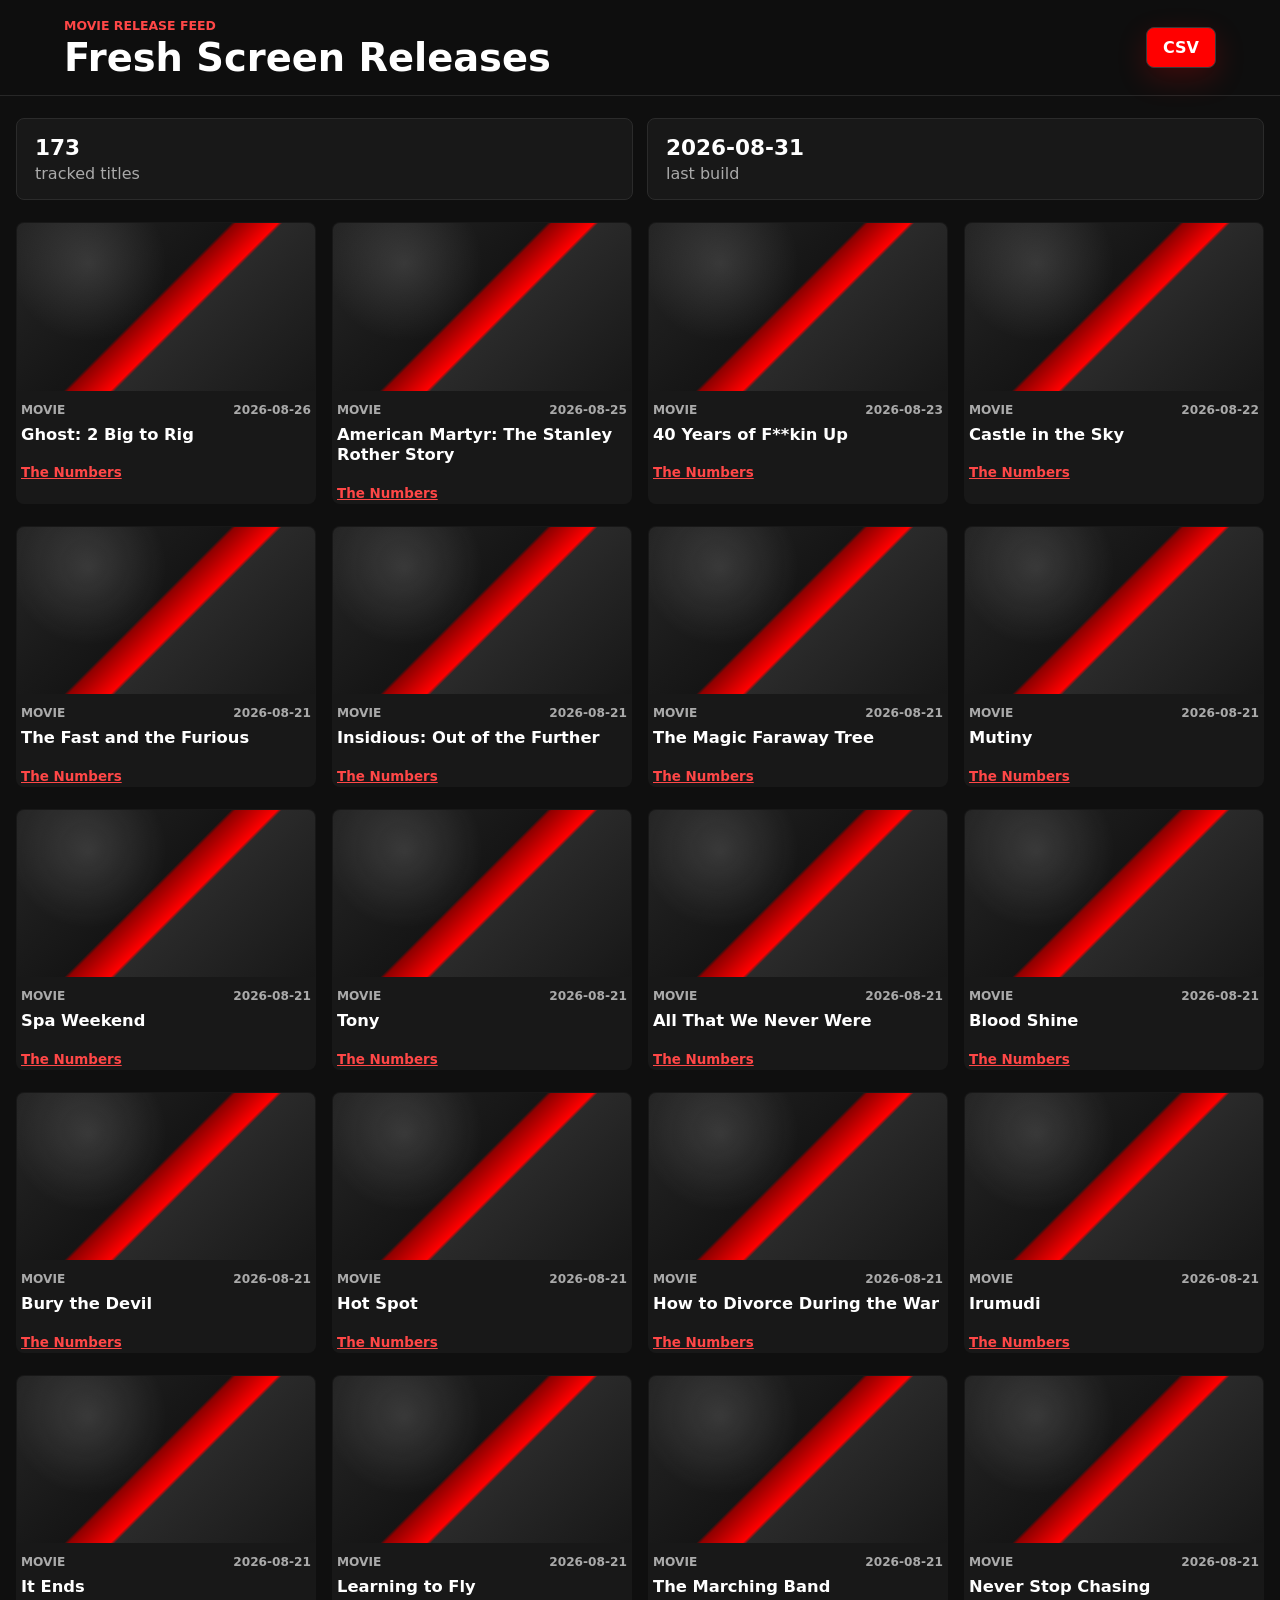
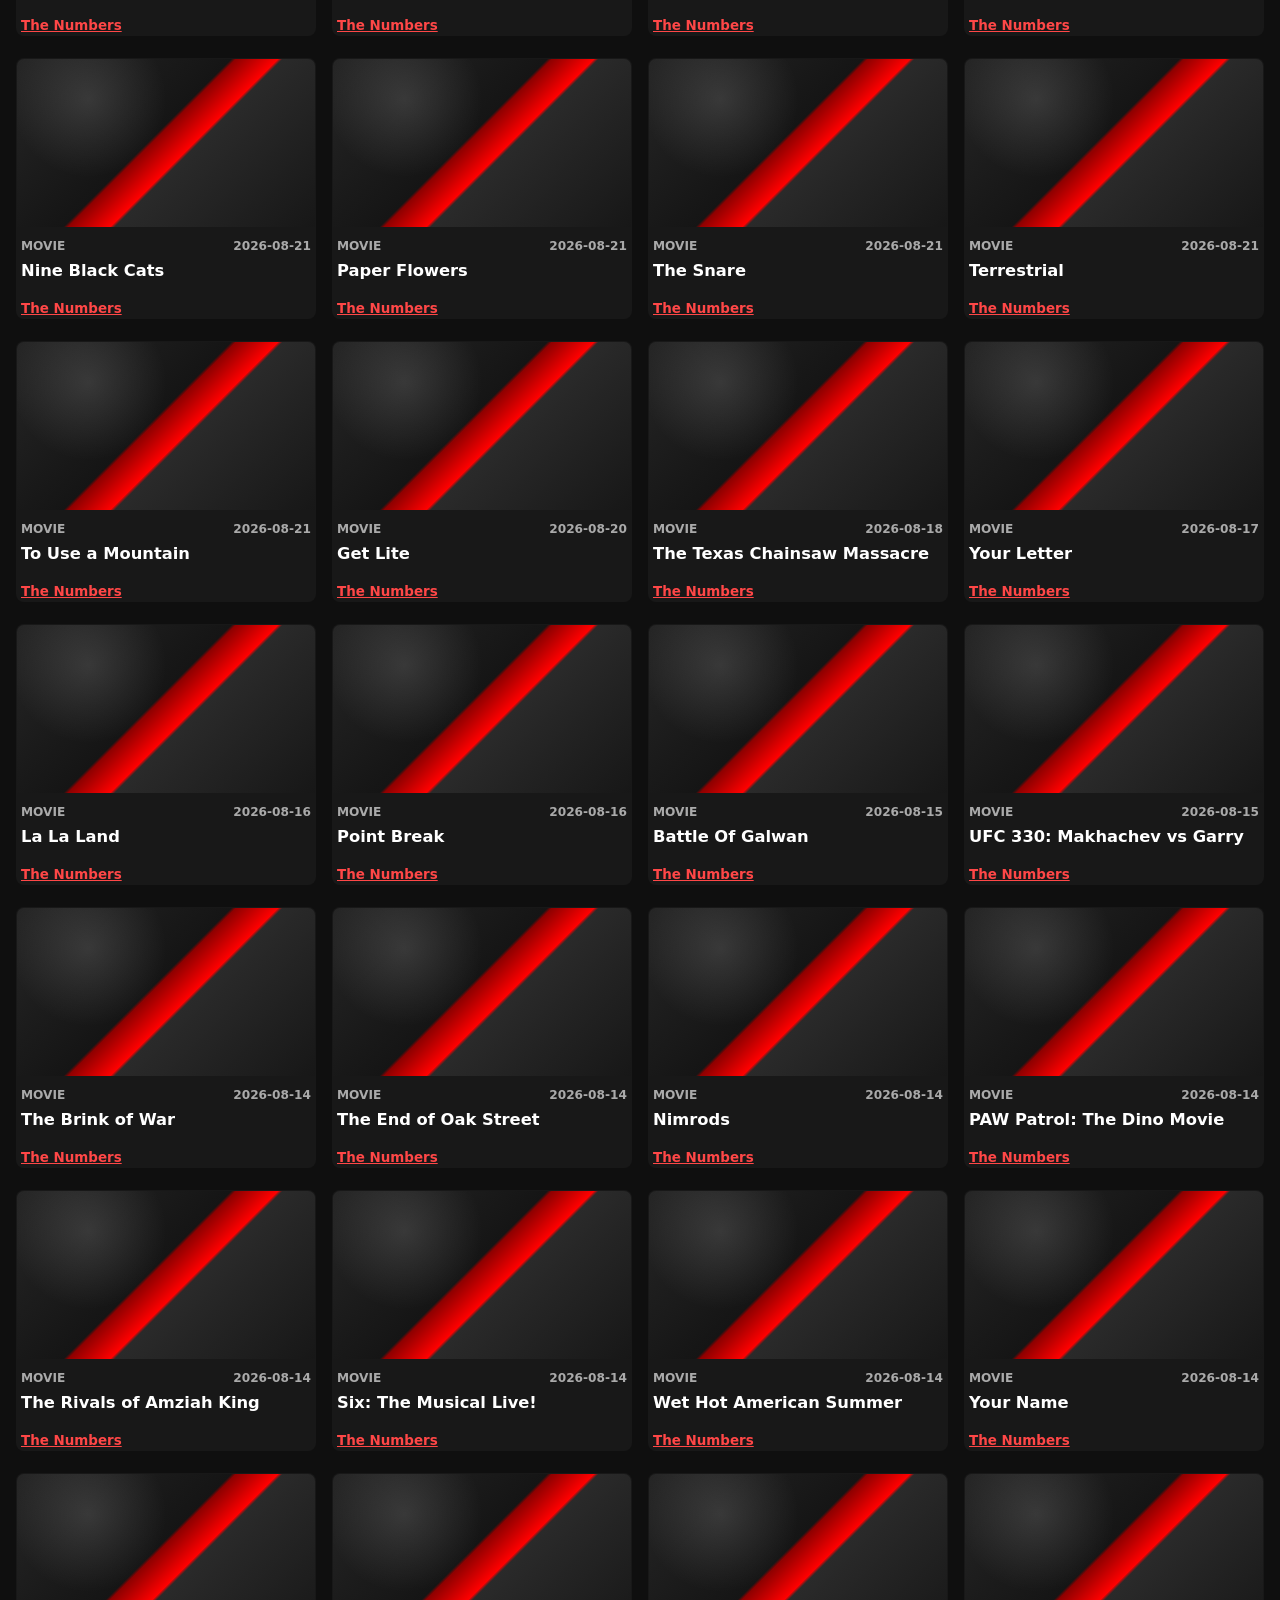
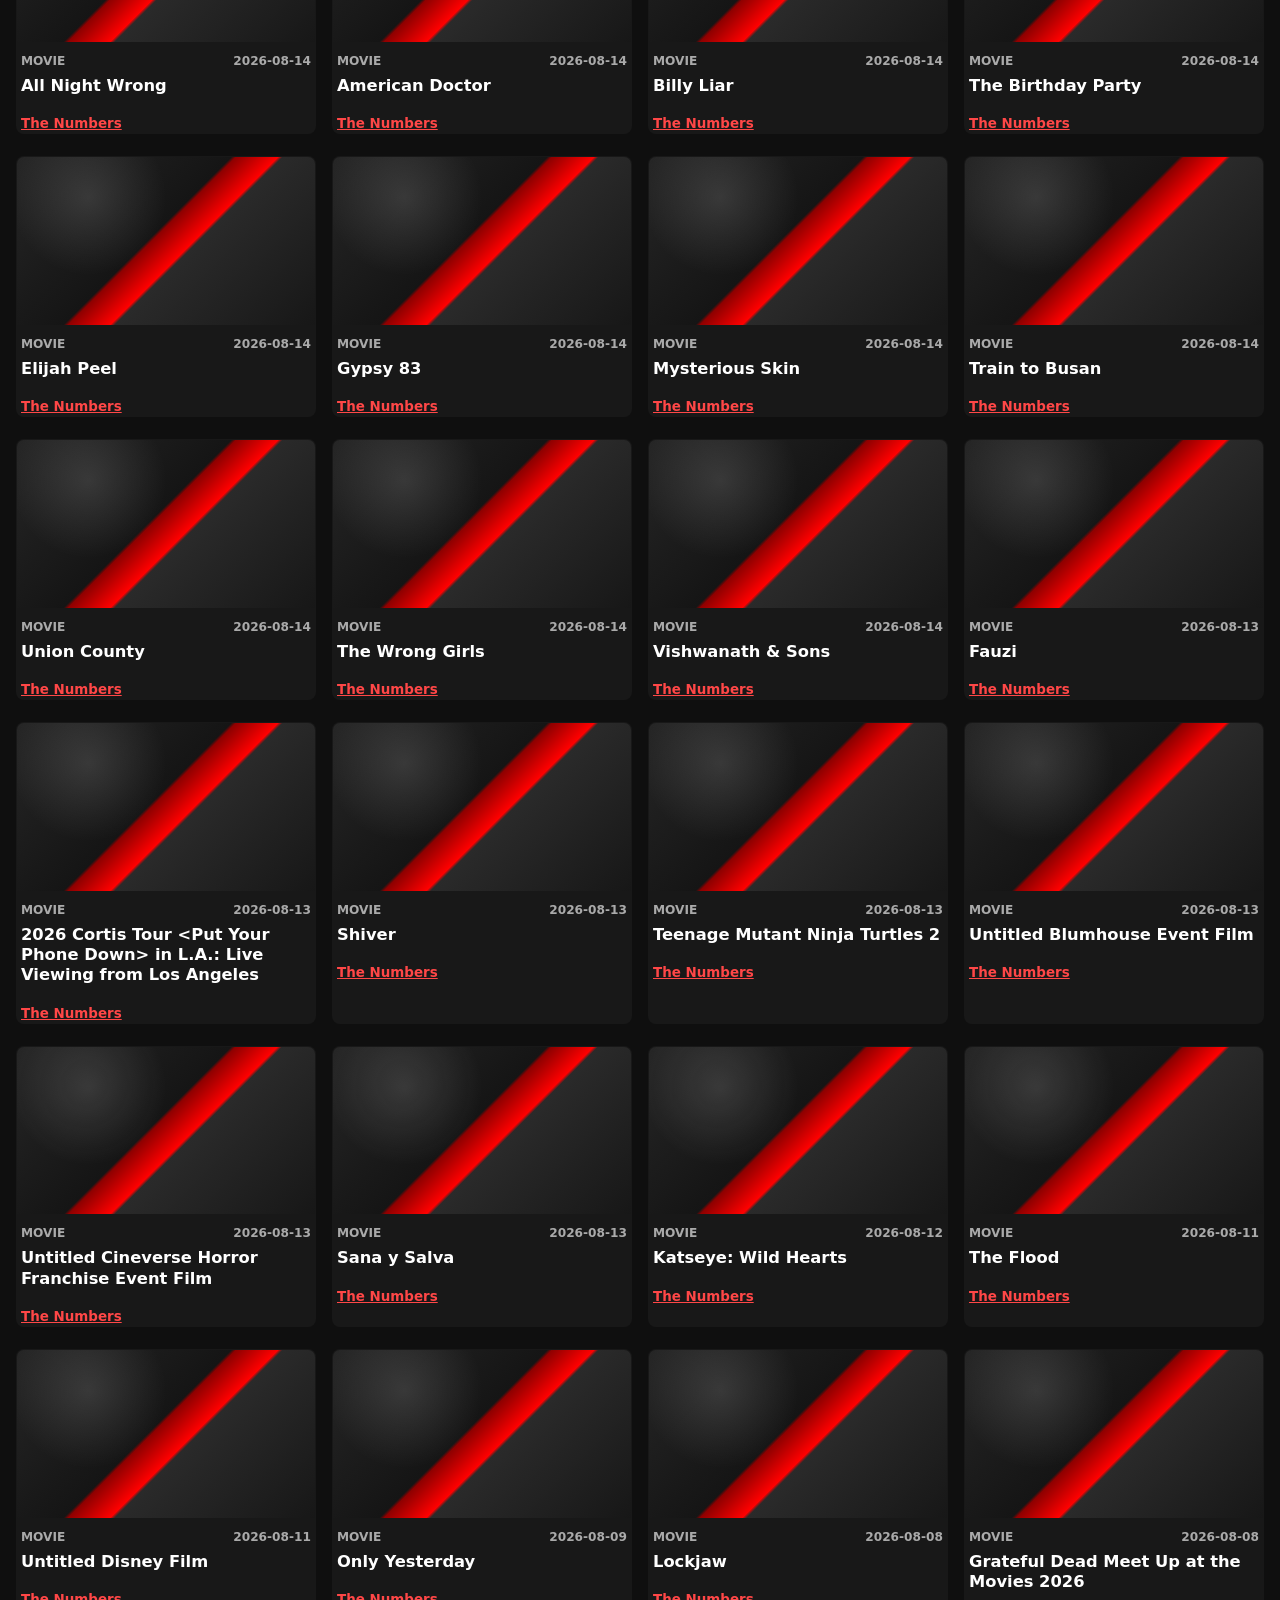
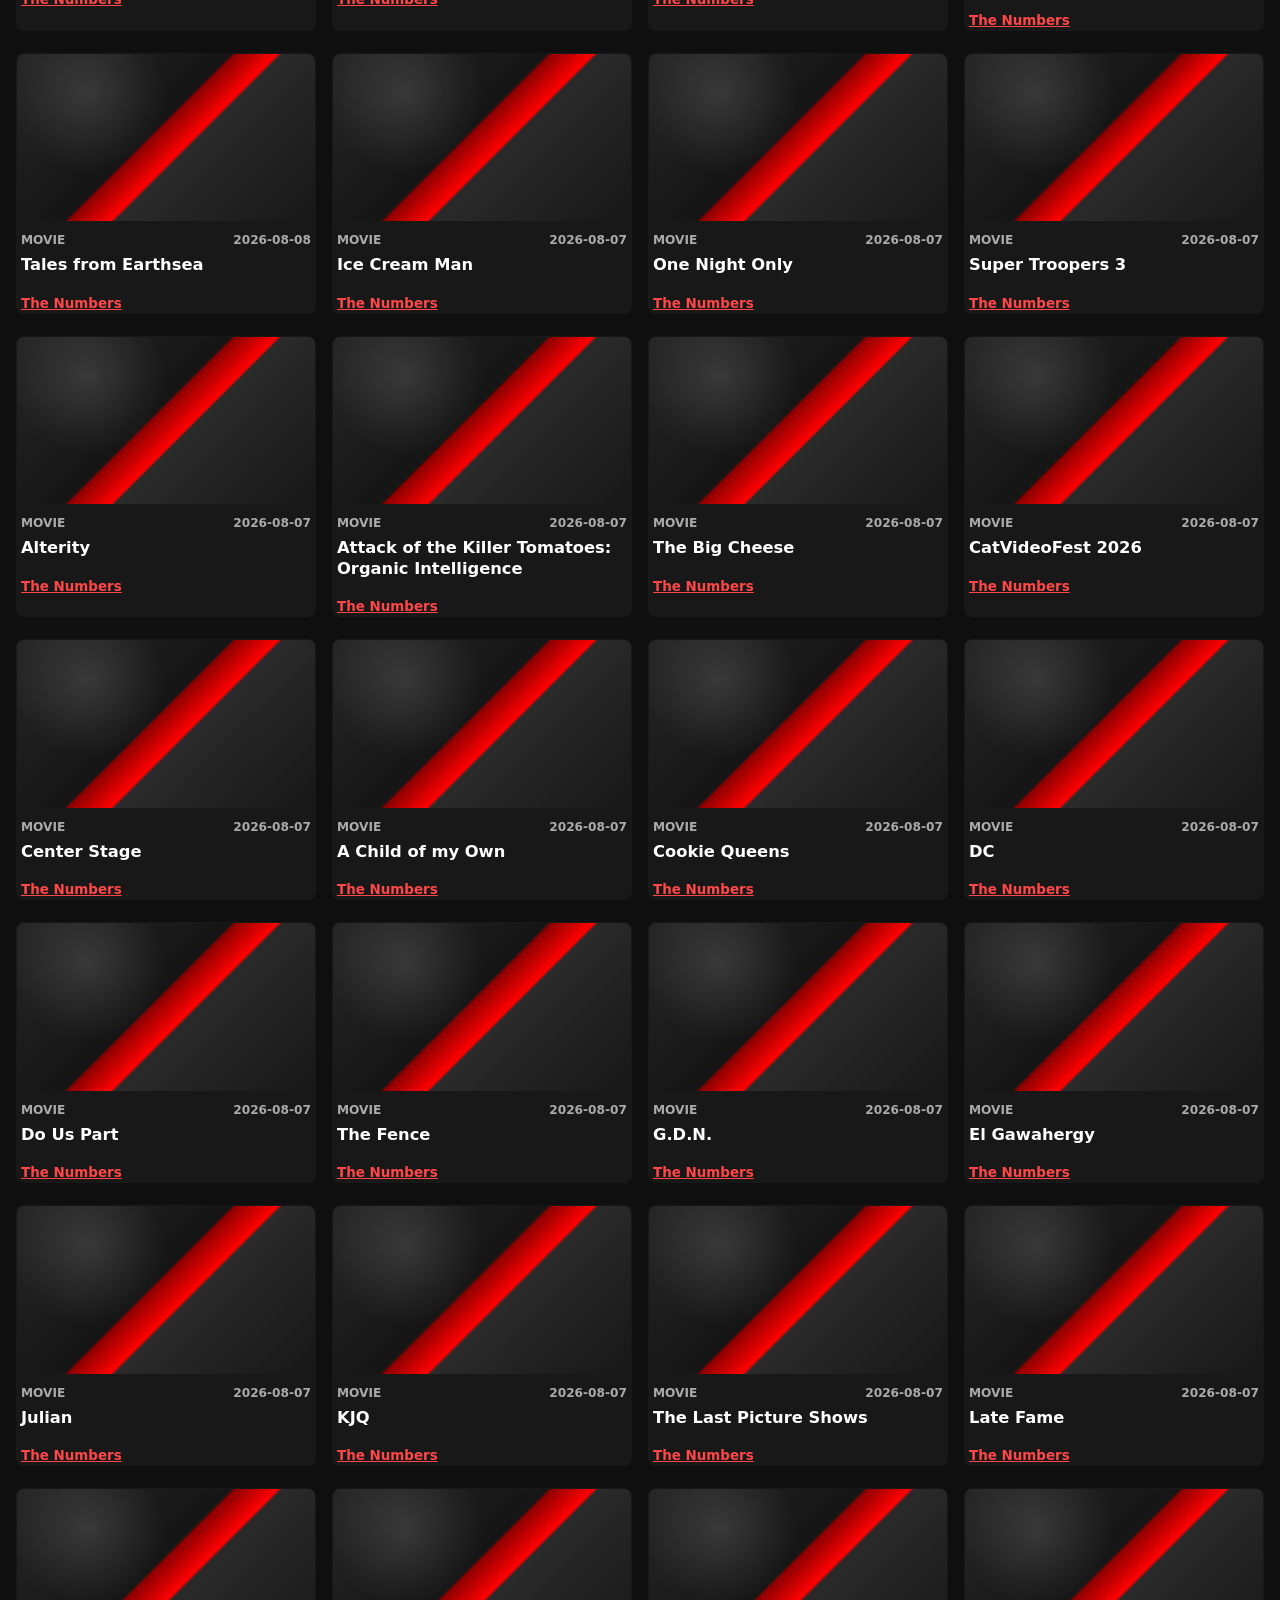
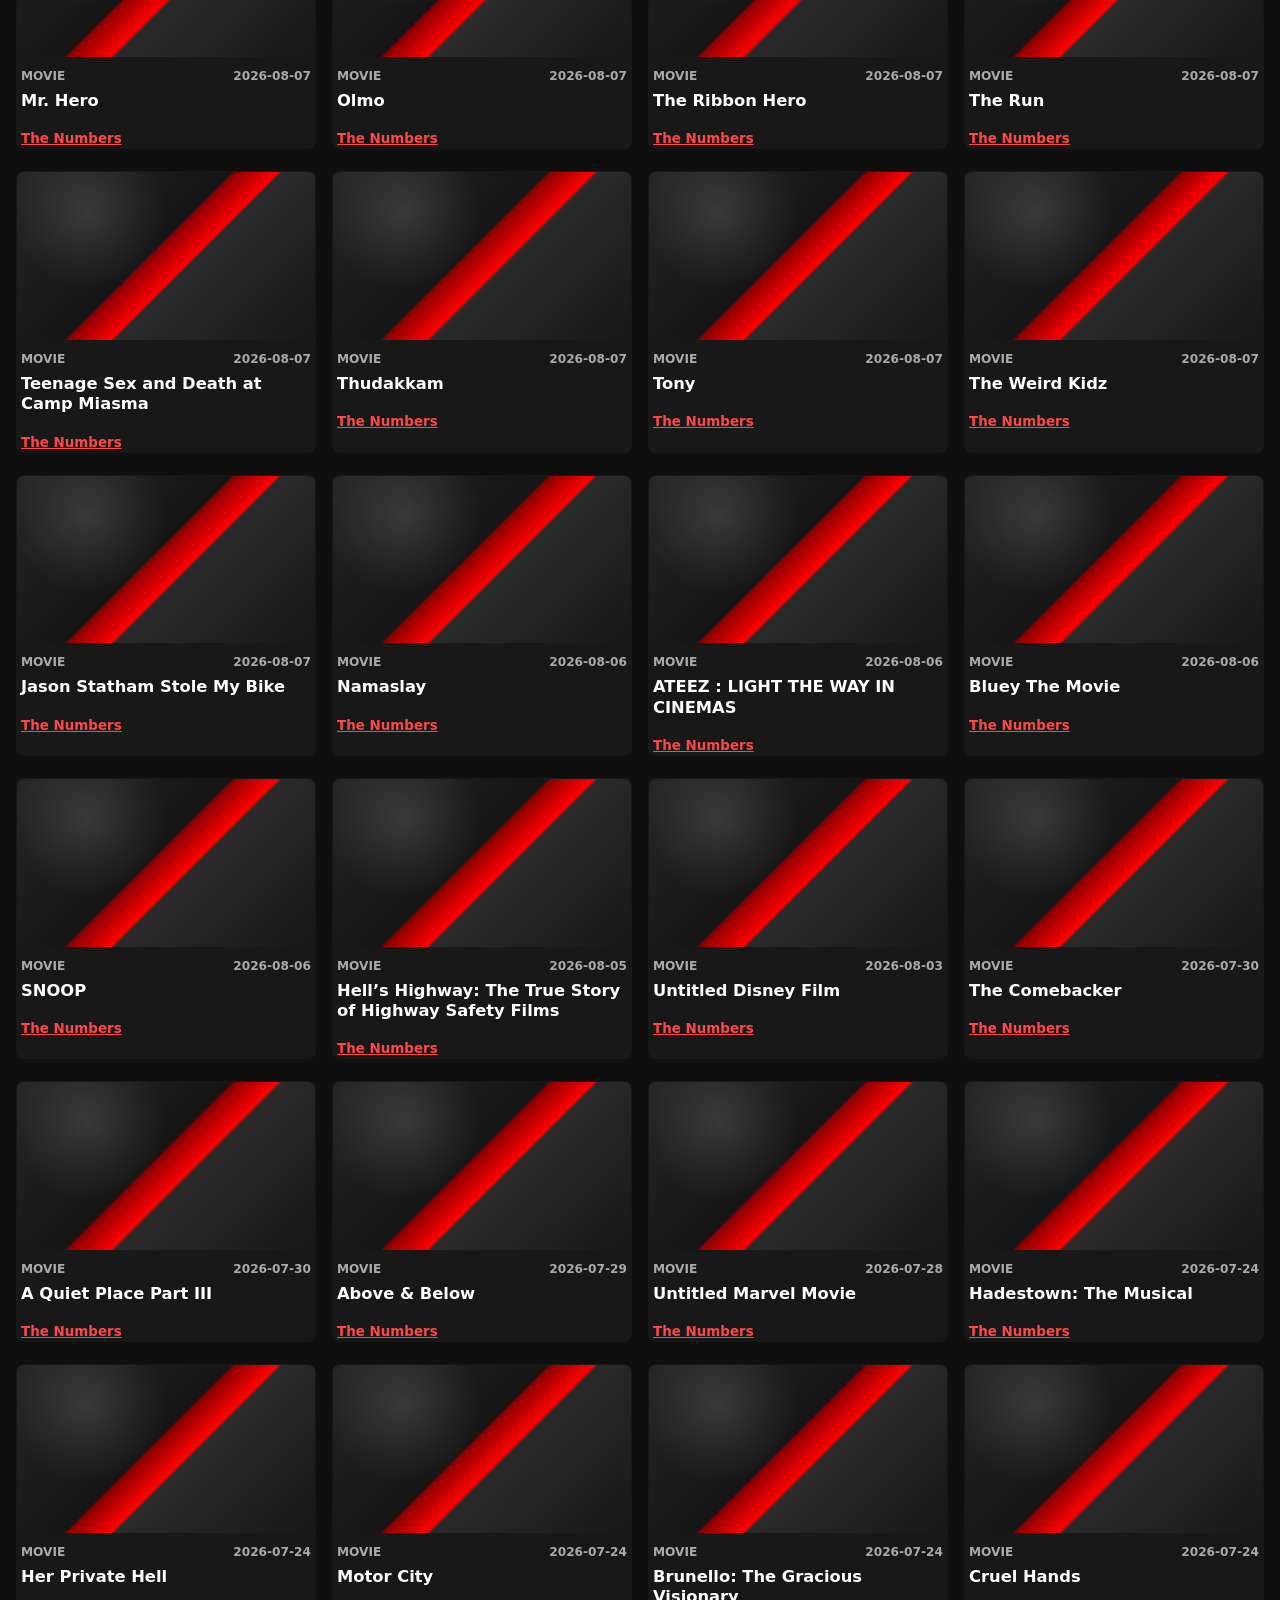
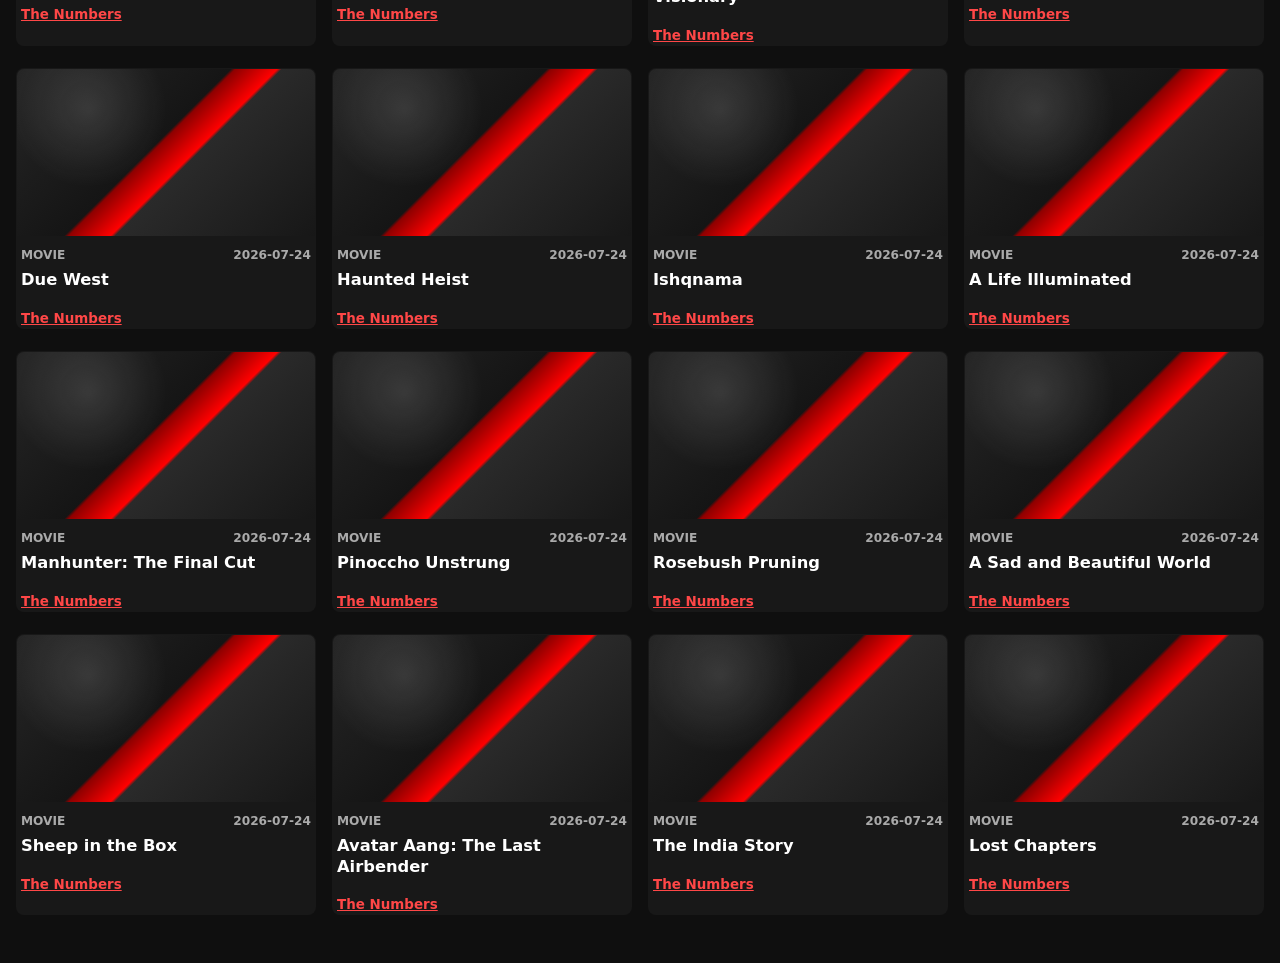
==== commit f809070d: "Update release feed" ====
--- a/docs/index.html
+++ b/docs/index.html
@@ -16,8 +16,8 @@
   </header>
   <main>
     <section class="stats" aria-label="Feed stats">
-      <div><strong>150</strong><span>tracked titles</span></div>
-      <div><strong>2026-08-27</strong><span>last build</span></div>
+      <div><strong>173</strong><span>tracked titles</span></div>
+      <div><strong>2026-08-31</strong><span>last build</span></div>
     </section>
     <section class="grid" aria-label="Movies">
       <article class="release-card">
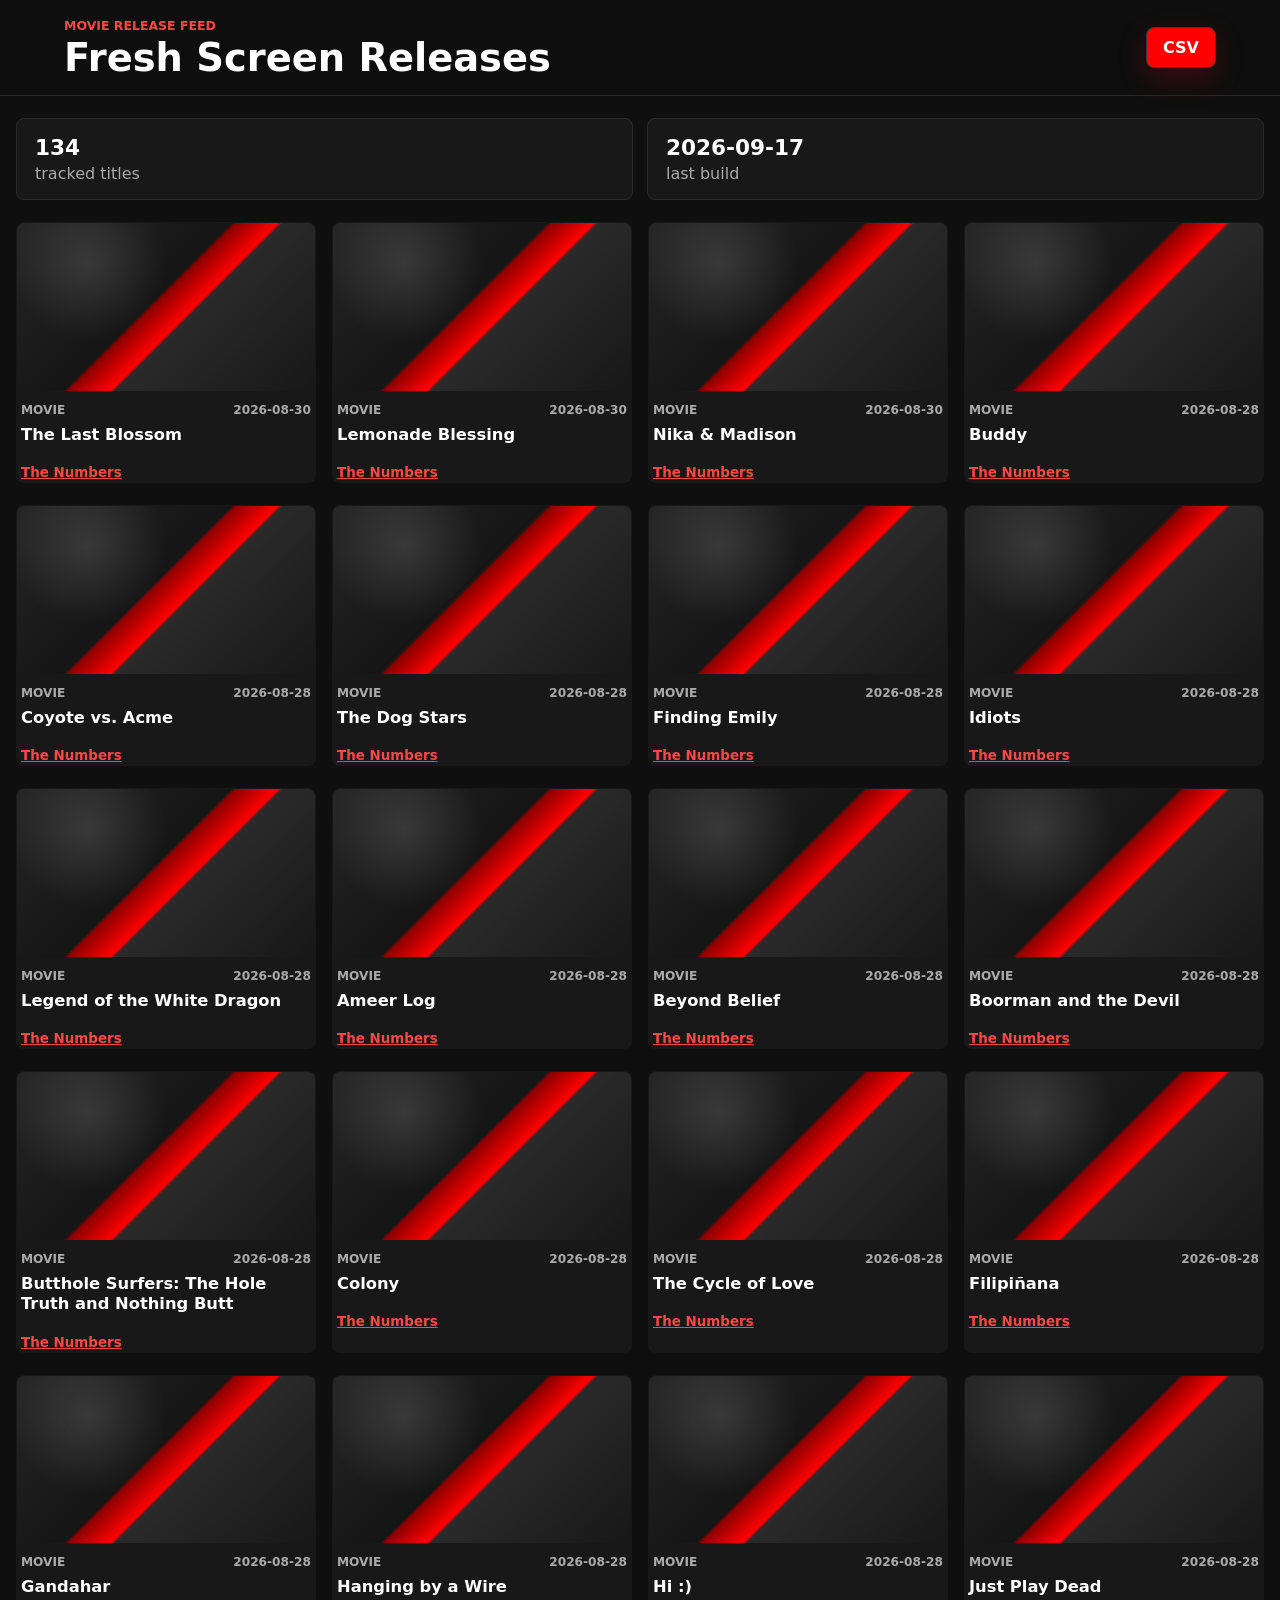
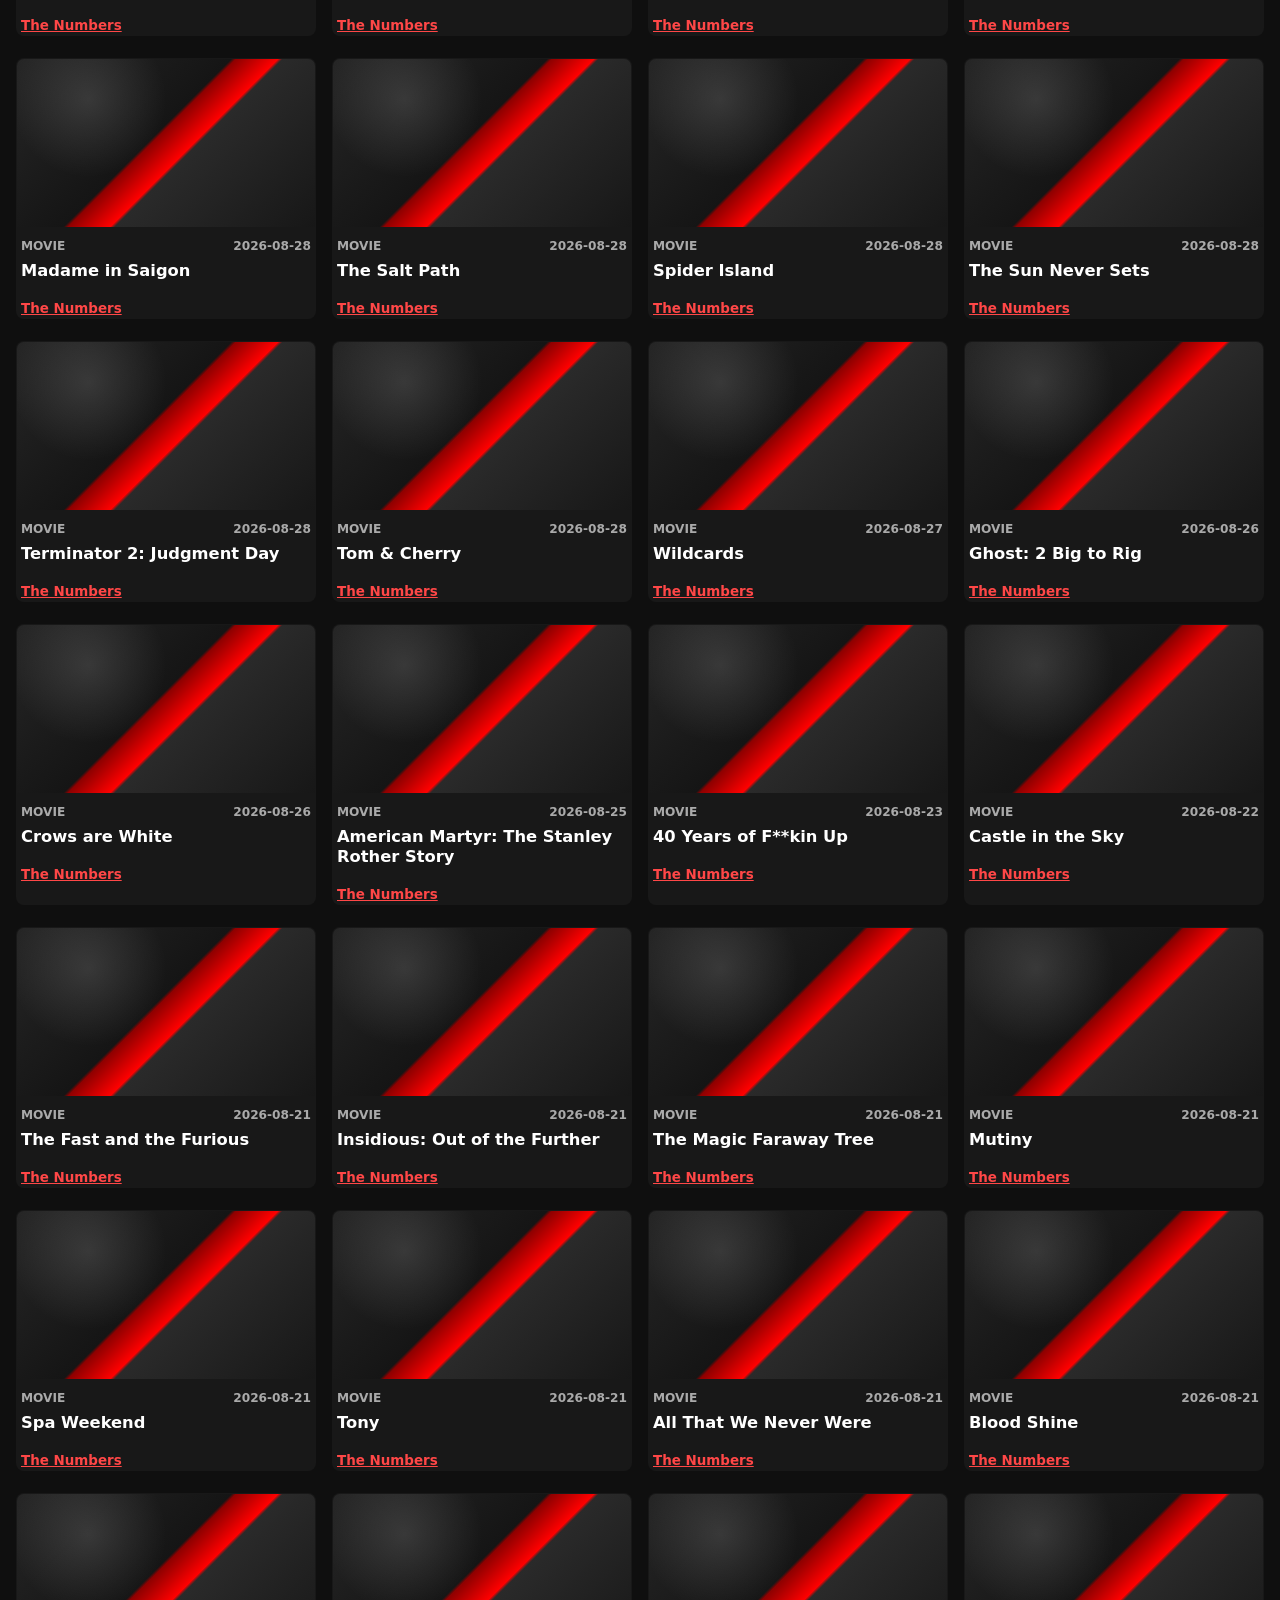
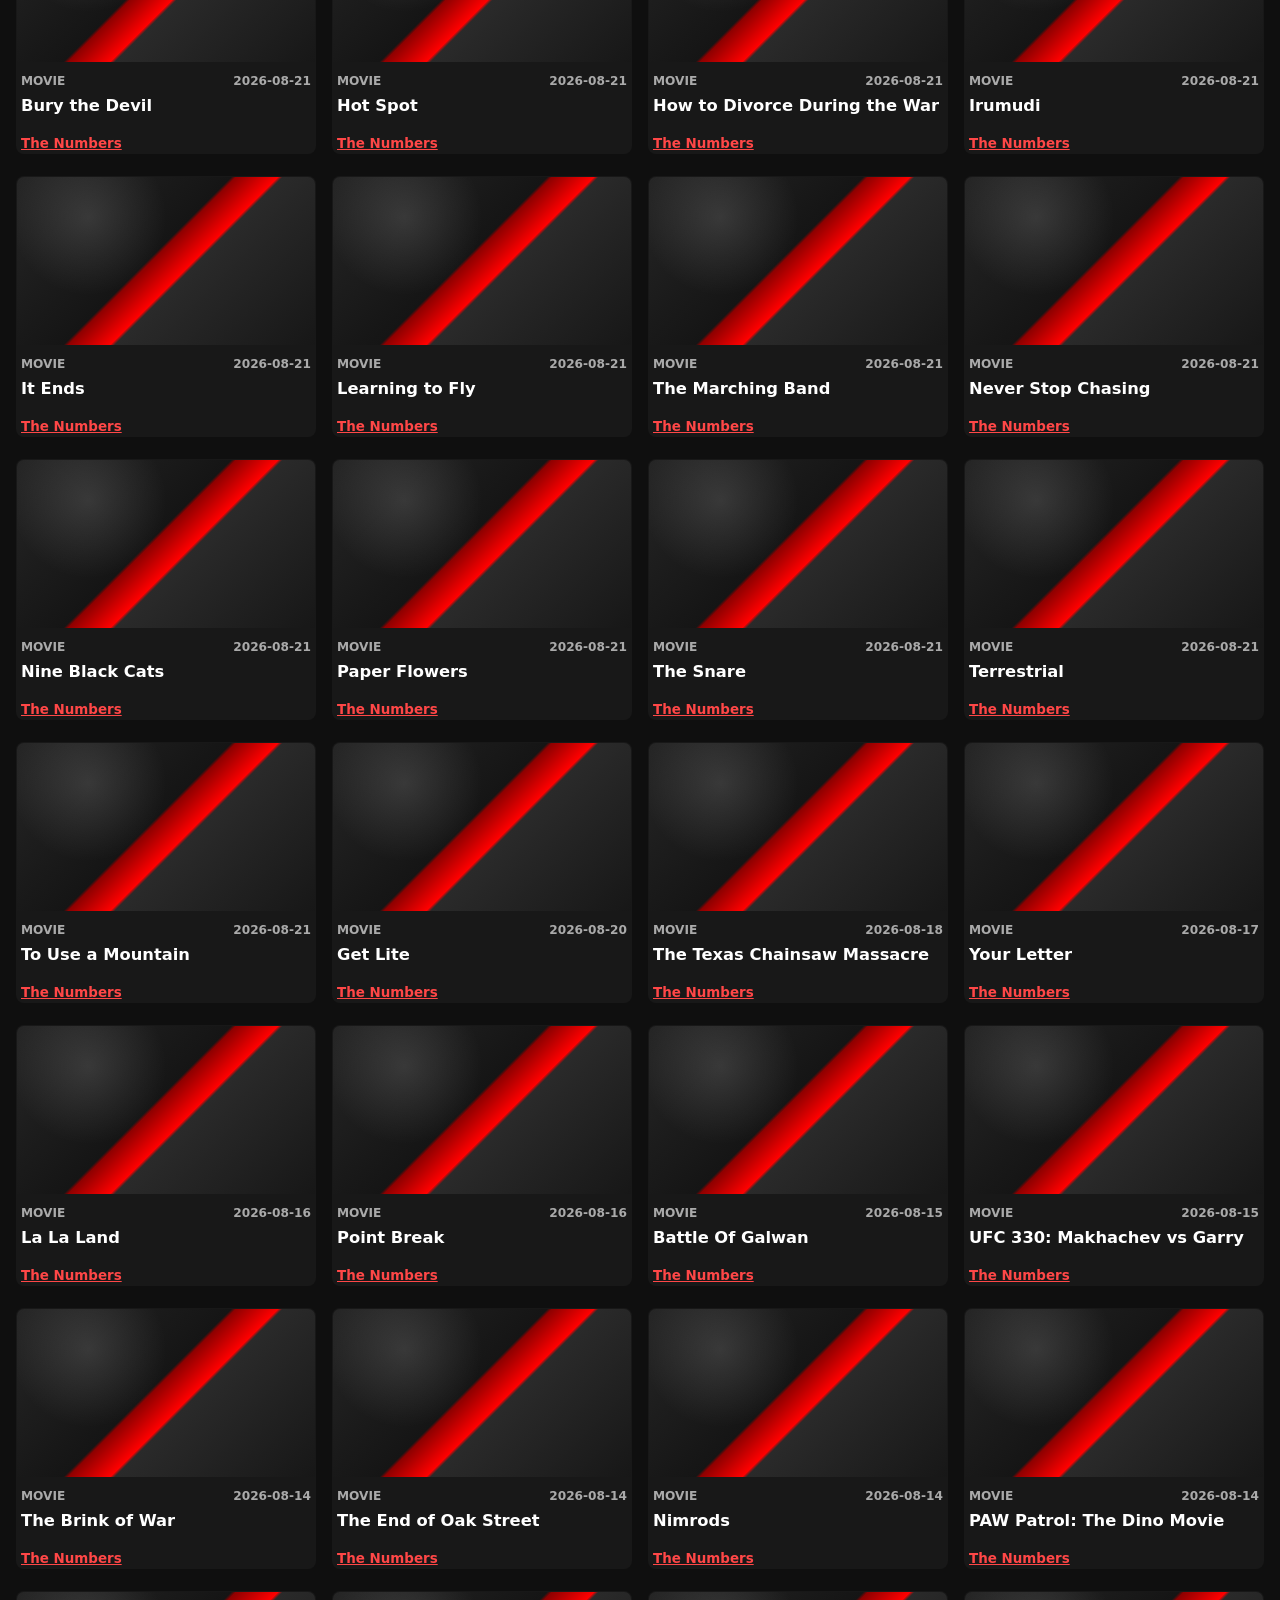
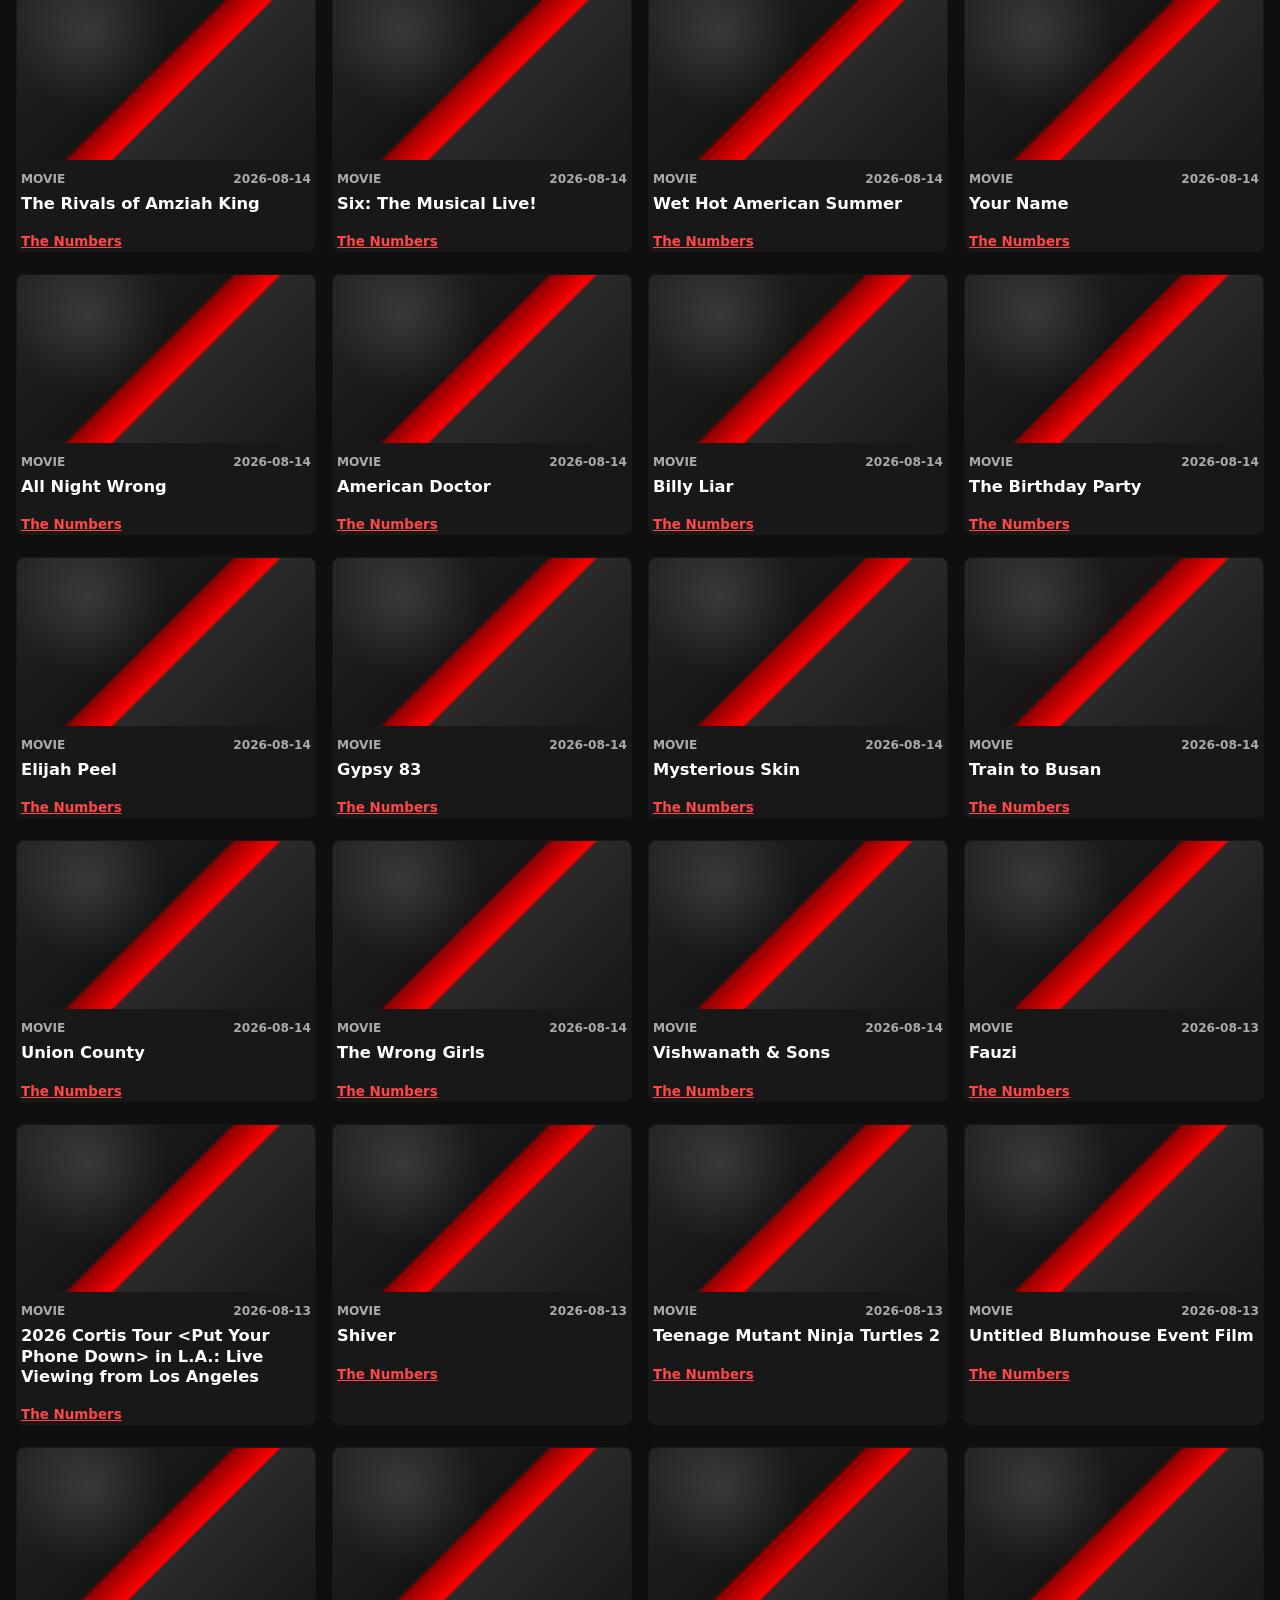
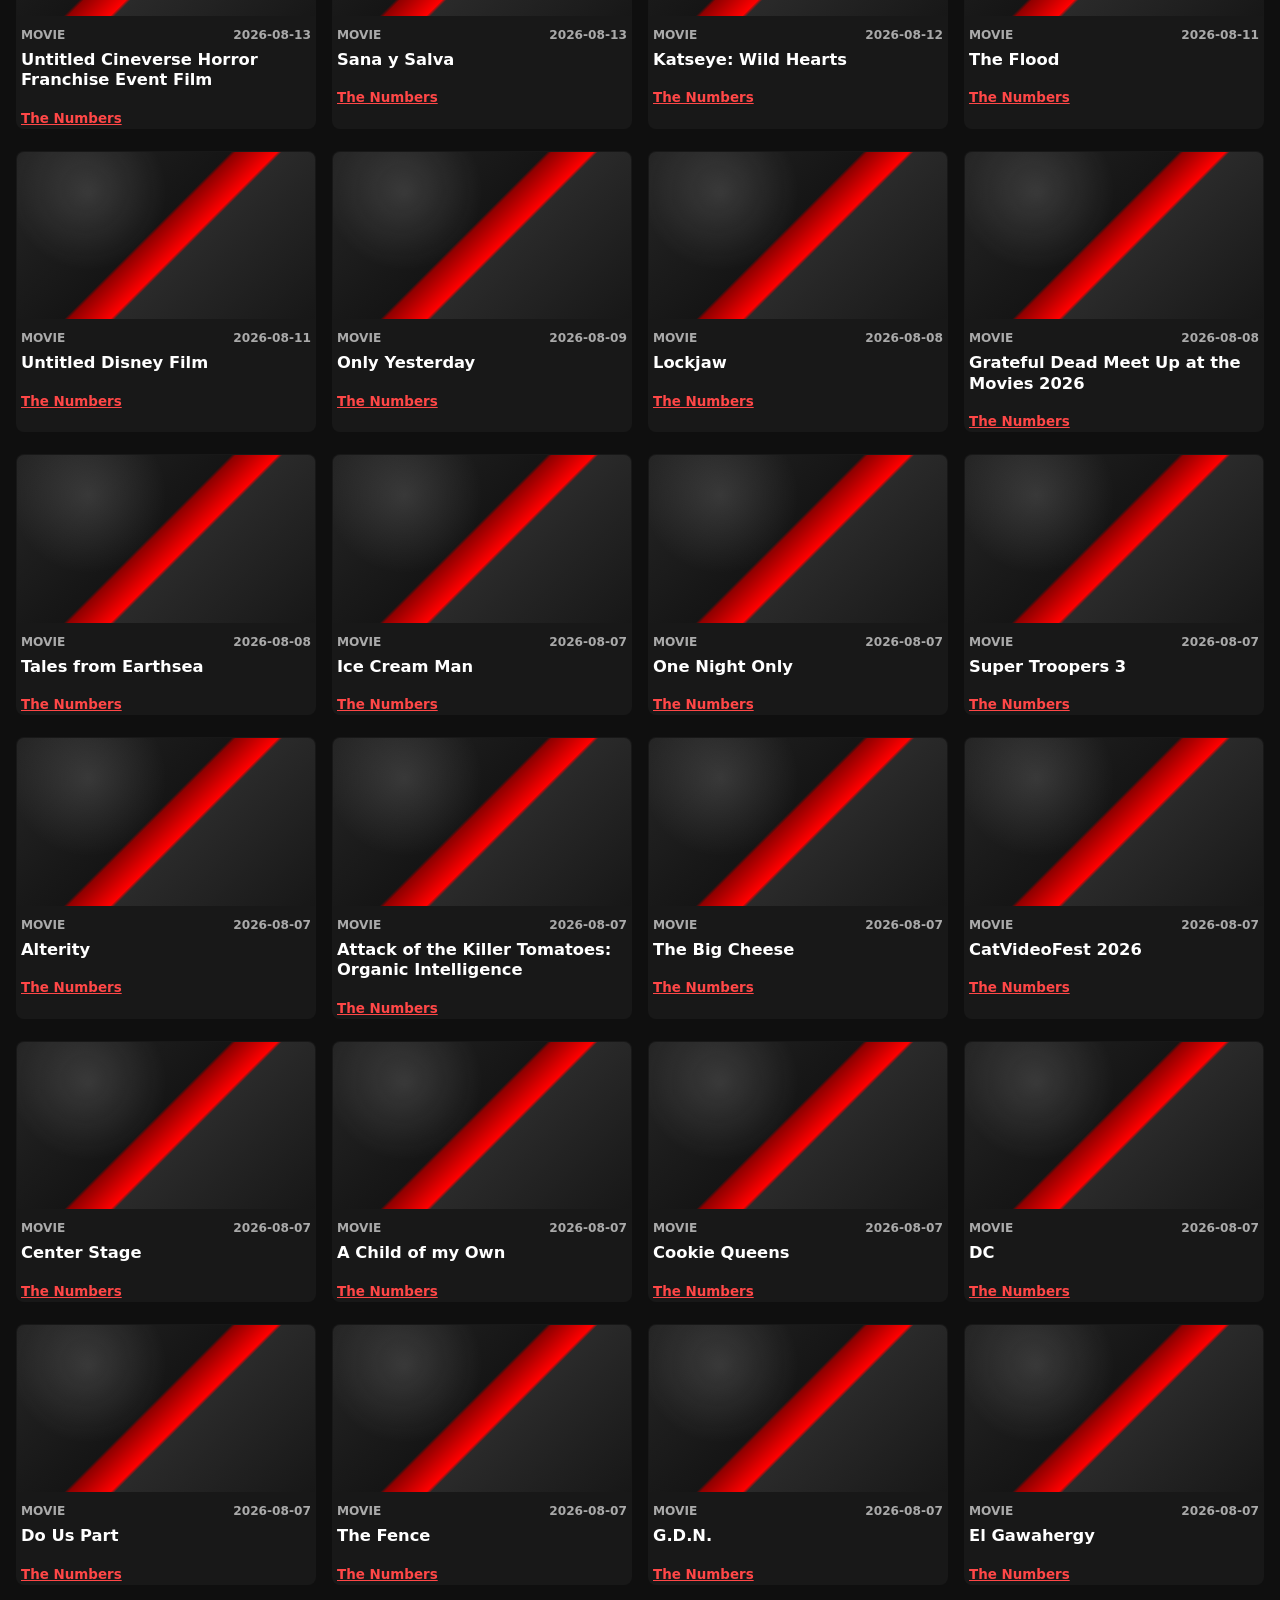
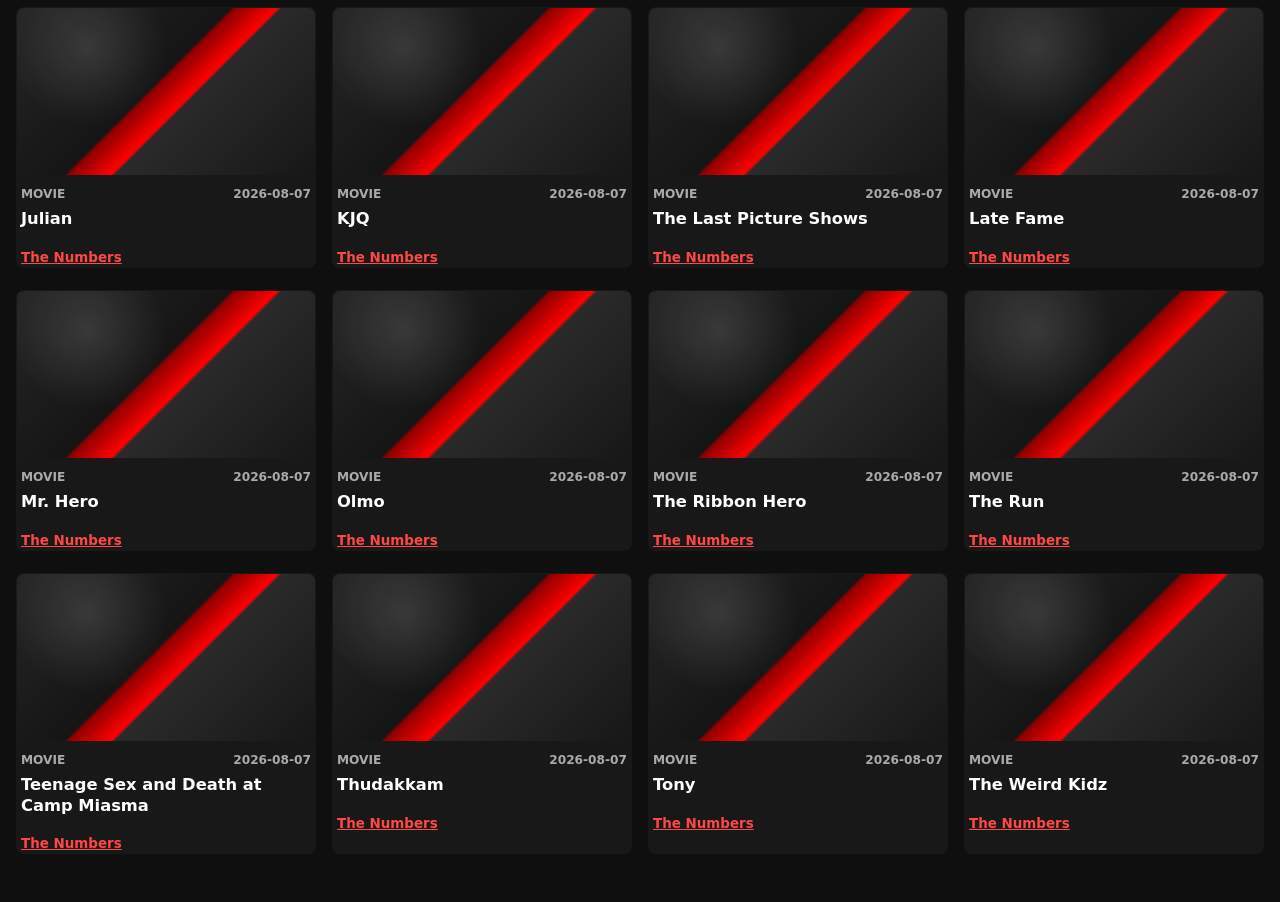
==== commit 62d99b55: "Update release feed" ====
--- a/docs/index.html
+++ b/docs/index.html
@@ -16,13 +16,256 @@
   </header>
   <main>
     <section class="stats" aria-label="Feed stats">
-      <div><strong>173</strong><span>tracked titles</span></div>
-      <div><strong>2026-08-31</strong><span>last build</span></div>
+      <div><strong>134</strong><span>tracked titles</span></div>
+      <div><strong>2026-09-17</strong><span>last build</span></div>
     </section>
     <section class="grid" aria-label="Movies">
       <article class="release-card">
   <div class="poster"><div class="poster-fallback"></div></div>
   <div class="release-copy">
+    <div class="meta"><span>Movie</span><time datetime="2026-08-30">2026-08-30</time></div>
+    <h2>The Last Blossom</h2>
+    <p></p>
+    <footer><a href="https://www.the-numbers.com/movie/Last-Blossom-The-(2025-Japan)" target="_blank" rel="noopener">The Numbers</a></footer>
+  </div>
+</article>
+<article class="release-card">
+  <div class="poster"><div class="poster-fallback"></div></div>
+  <div class="release-copy">
+    <div class="meta"><span>Movie</span><time datetime="2026-08-30">2026-08-30</time></div>
+    <h2>Lemonade Blessing</h2>
+    <p></p>
+    <footer><a href="https://www.the-numbers.com/movie/Lemonade-Blessing-(2026)" target="_blank" rel="noopener">The Numbers</a></footer>
+  </div>
+</article>
+<article class="release-card">
+  <div class="poster"><div class="poster-fallback"></div></div>
+  <div class="release-copy">
+    <div class="meta"><span>Movie</span><time datetime="2026-08-30">2026-08-30</time></div>
+    <h2>Nika &amp; Madison</h2>
+    <p></p>
+    <footer><a href="https://www.the-numbers.com/movie/Nika-and-Madison-(2026-Canada)" target="_blank" rel="noopener">The Numbers</a></footer>
+  </div>
+</article>
+<article class="release-card">
+  <div class="poster"><div class="poster-fallback"></div></div>
+  <div class="release-copy">
+    <div class="meta"><span>Movie</span><time datetime="2026-08-28">2026-08-28</time></div>
+    <h2>Buddy</h2>
+    <p></p>
+    <footer><a href="https://www.the-numbers.com/movie/Buddy-(2026)" target="_blank" rel="noopener">The Numbers</a></footer>
+  </div>
+</article>
+<article class="release-card">
+  <div class="poster"><div class="poster-fallback"></div></div>
+  <div class="release-copy">
+    <div class="meta"><span>Movie</span><time datetime="2026-08-28">2026-08-28</time></div>
+    <h2>Coyote vs. Acme</h2>
+    <p></p>
+    <footer><a href="https://www.the-numbers.com/movie/Coyote-v-Acme-(2026)" target="_blank" rel="noopener">The Numbers</a></footer>
+  </div>
+</article>
+<article class="release-card">
+  <div class="poster"><div class="poster-fallback"></div></div>
+  <div class="release-copy">
+    <div class="meta"><span>Movie</span><time datetime="2026-08-28">2026-08-28</time></div>
+    <h2>The Dog Stars</h2>
+    <p></p>
+    <footer><a href="https://www.the-numbers.com/movie/Dog-Stars-The-(2026)" target="_blank" rel="noopener">The Numbers</a></footer>
+  </div>
+</article>
+<article class="release-card">
+  <div class="poster"><div class="poster-fallback"></div></div>
+  <div class="release-copy">
+    <div class="meta"><span>Movie</span><time datetime="2026-08-28">2026-08-28</time></div>
+    <h2>Finding Emily</h2>
+    <p></p>
+    <footer><a href="https://www.the-numbers.com/movie/Finding-Emily-(2026-United-Kingdom)" target="_blank" rel="noopener">The Numbers</a></footer>
+  </div>
+</article>
+<article class="release-card">
+  <div class="poster"><div class="poster-fallback"></div></div>
+  <div class="release-copy">
+    <div class="meta"><span>Movie</span><time datetime="2026-08-28">2026-08-28</time></div>
+    <h2>Idiots</h2>
+    <p></p>
+    <footer><a href="https://www.the-numbers.com/movie/Idiots-(2026)" target="_blank" rel="noopener">The Numbers</a></footer>
+  </div>
+</article>
+<article class="release-card">
+  <div class="poster"><div class="poster-fallback"></div></div>
+  <div class="release-copy">
+    <div class="meta"><span>Movie</span><time datetime="2026-08-28">2026-08-28</time></div>
+    <h2>Legend of the White Dragon</h2>
+    <p></p>
+    <footer><a href="https://www.the-numbers.com/movie/Legend-of-the-White-Dragon-(2026)" target="_blank" rel="noopener">The Numbers</a></footer>
+  </div>
+</article>
+<article class="release-card">
+  <div class="poster"><div class="poster-fallback"></div></div>
+  <div class="release-copy">
+    <div class="meta"><span>Movie</span><time datetime="2026-08-28">2026-08-28</time></div>
+    <h2>Ameer Log</h2>
+    <p></p>
+    <footer><a href="https://www.the-numbers.com/movie/Ameer-Log-(2026-India)" target="_blank" rel="noopener">The Numbers</a></footer>
+  </div>
+</article>
+<article class="release-card">
+  <div class="poster"><div class="poster-fallback"></div></div>
+  <div class="release-copy">
+    <div class="meta"><span>Movie</span><time datetime="2026-08-28">2026-08-28</time></div>
+    <h2>Beyond Belief</h2>
+    <p></p>
+    <footer><a href="https://www.the-numbers.com/movie/Beyond-Belief-(2026)" target="_blank" rel="noopener">The Numbers</a></footer>
+  </div>
+</article>
+<article class="release-card">
+  <div class="poster"><div class="poster-fallback"></div></div>
+  <div class="release-copy">
+    <div class="meta"><span>Movie</span><time datetime="2026-08-28">2026-08-28</time></div>
+    <h2>Boorman and the Devil</h2>
+    <p></p>
+    <footer><a href="https://www.the-numbers.com/movie/Boorman-and-the-Devil-(2026)" target="_blank" rel="noopener">The Numbers</a></footer>
+  </div>
+</article>
+<article class="release-card">
+  <div class="poster"><div class="poster-fallback"></div></div>
+  <div class="release-copy">
+    <div class="meta"><span>Movie</span><time datetime="2026-08-28">2026-08-28</time></div>
+    <h2>Butthole Surfers: The Hole Truth and Nothing Butt</h2>
+    <p></p>
+    <footer><a href="https://www.the-numbers.com/movie/Butthole-Surfers-The-Hole-Truth-and-Nothing-Butt-(2026)" target="_blank" rel="noopener">The Numbers</a></footer>
+  </div>
+</article>
+<article class="release-card">
+  <div class="poster"><div class="poster-fallback"></div></div>
+  <div class="release-copy">
+    <div class="meta"><span>Movie</span><time datetime="2026-08-28">2026-08-28</time></div>
+    <h2>Colony</h2>
+    <p></p>
+    <footer><a href="https://www.the-numbers.com/movie/Colony-(2026-South-Korea)" target="_blank" rel="noopener">The Numbers</a></footer>
+  </div>
+</article>
+<article class="release-card">
+  <div class="poster"><div class="poster-fallback"></div></div>
+  <div class="release-copy">
+    <div class="meta"><span>Movie</span><time datetime="2026-08-28">2026-08-28</time></div>
+    <h2>The Cycle of Love</h2>
+    <p></p>
+    <footer><a href="https://www.the-numbers.com/movie/Cycle-of-Love-The-(2026-United-Kingdom)" target="_blank" rel="noopener">The Numbers</a></footer>
+  </div>
+</article>
+<article class="release-card">
+  <div class="poster"><div class="poster-fallback"></div></div>
+  <div class="release-copy">
+    <div class="meta"><span>Movie</span><time datetime="2026-08-28">2026-08-28</time></div>
+    <h2>Filipiñana</h2>
+    <p></p>
+    <footer><a href="https://www.the-numbers.com/movie/Filipinana-(2026-Philippines)" target="_blank" rel="noopener">The Numbers</a></footer>
+  </div>
+</article>
+<article class="release-card">
+  <div class="poster"><div class="poster-fallback"></div></div>
+  <div class="release-copy">
+    <div class="meta"><span>Movie</span><time datetime="2026-08-28">2026-08-28</time></div>
+    <h2>Gandahar</h2>
+    <p></p>
+    <footer><a href="https://www.the-numbers.com/movie/Gandahar-(1987)" target="_blank" rel="noopener">The Numbers</a></footer>
+  </div>
+</article>
+<article class="release-card">
+  <div class="poster"><div class="poster-fallback"></div></div>
+  <div class="release-copy">
+    <div class="meta"><span>Movie</span><time datetime="2026-08-28">2026-08-28</time></div>
+    <h2>Hanging by a Wire</h2>
+    <p></p>
+    <footer><a href="https://www.the-numbers.com/movie/Hanging-by-a-Wire-(2026)" target="_blank" rel="noopener">The Numbers</a></footer>
+  </div>
+</article>
+<article class="release-card">
+  <div class="poster"><div class="poster-fallback"></div></div>
+  <div class="release-copy">
+    <div class="meta"><span>Movie</span><time datetime="2026-08-28">2026-08-28</time></div>
+    <h2>Hi :)</h2>
+    <p></p>
+    <footer><a href="https://www.the-numbers.com/movie/Hi-(2026-India)" target="_blank" rel="noopener">The Numbers</a></footer>
+  </div>
+</article>
+<article class="release-card">
+  <div class="poster"><div class="poster-fallback"></div></div>
+  <div class="release-copy">
+    <div class="meta"><span>Movie</span><time datetime="2026-08-28">2026-08-28</time></div>
+    <h2>Just Play Dead</h2>
+    <p></p>
+    <footer><a href="https://www.the-numbers.com/movie/Just-Play-Dead-(2026-United-Kingdom)" target="_blank" rel="noopener">The Numbers</a></footer>
+  </div>
+</article>
+<article class="release-card">
+  <div class="poster"><div class="poster-fallback"></div></div>
+  <div class="release-copy">
+    <div class="meta"><span>Movie</span><time datetime="2026-08-28">2026-08-28</time></div>
+    <h2>Madame in Saigon</h2>
+    <p></p>
+    <footer><a href="https://www.the-numbers.com/movie/Madame-in-Saigon-(2026-Vietnam)" target="_blank" rel="noopener">The Numbers</a></footer>
+  </div>
+</article>
+<article class="release-card">
+  <div class="poster"><div class="poster-fallback"></div></div>
+  <div class="release-copy">
+    <div class="meta"><span>Movie</span><time datetime="2026-08-28">2026-08-28</time></div>
+    <h2>The Salt Path</h2>
+    <p></p>
+    <footer><a href="https://www.the-numbers.com/movie/Salt-Path-The-(2025-United-Kingdom)" target="_blank" rel="noopener">The Numbers</a></footer>
+  </div>
+</article>
+<article class="release-card">
+  <div class="poster"><div class="poster-fallback"></div></div>
+  <div class="release-copy">
+    <div class="meta"><span>Movie</span><time datetime="2026-08-28">2026-08-28</time></div>
+    <h2>Spider Island</h2>
+    <p></p>
+    <footer><a href="https://www.the-numbers.com/movie/Spider-Island-(2026-United-Kingdom)" target="_blank" rel="noopener">The Numbers</a></footer>
+  </div>
+</article>
+<article class="release-card">
+  <div class="poster"><div class="poster-fallback"></div></div>
+  <div class="release-copy">
+    <div class="meta"><span>Movie</span><time datetime="2026-08-28">2026-08-28</time></div>
+    <h2>The Sun Never Sets</h2>
+    <p></p>
+    <footer><a href="https://www.the-numbers.com/movie/Sun-Never-Sets-The-(2026)" target="_blank" rel="noopener">The Numbers</a></footer>
+  </div>
+</article>
+<article class="release-card">
+  <div class="poster"><div class="poster-fallback"></div></div>
+  <div class="release-copy">
+    <div class="meta"><span>Movie</span><time datetime="2026-08-28">2026-08-28</time></div>
+    <h2>Terminator 2: Judgment Day</h2>
+    <p></p>
+    <footer><a href="https://www.the-numbers.com/movie/Terminator-2-Judgment-Day-(1991)" target="_blank" rel="noopener">The Numbers</a></footer>
+  </div>
+</article>
+<article class="release-card">
+  <div class="poster"><div class="poster-fallback"></div></div>
+  <div class="release-copy">
+    <div class="meta"><span>Movie</span><time datetime="2026-08-28">2026-08-28</time></div>
+    <h2>Tom &amp; Cherry</h2>
+    <p></p>
+    <footer><a href="https://www.the-numbers.com/movie/Tom-and-Cherry-(2026-India)" target="_blank" rel="noopener">The Numbers</a></footer>
+  </div>
+</article>
+<article class="release-card">
+  <div class="poster"><div class="poster-fallback"></div></div>
+  <div class="release-copy">
+    <div class="meta"><span>Movie</span><time datetime="2026-08-27">2026-08-27</time></div>
+    <h2>Wildcards</h2>
+    <p></p>
+    <footer><a href="https://www.the-numbers.com/movie/Wildcards-(2026)" target="_blank" rel="noopener">The Numbers</a></footer>
+  </div>
+</article>
+<article class="release-card">
+  <div class="poster"><div class="poster-fallback"></div></div>
+  <div class="release-copy">
     <div class="meta"><span>Movie</span><time datetime="2026-08-26">2026-08-26</time></div>
     <h2>Ghost: 2 Big to Rig</h2>
     <p></p>
@@ -32,6 +275,15 @@
 <article class="release-card">
   <div class="poster"><div class="poster-fallback"></div></div>
   <div class="release-copy">
+    <div class="meta"><span>Movie</span><time datetime="2026-08-26">2026-08-26</time></div>
+    <h2>Crows are White</h2>
+    <p></p>
+    <footer><a href="https://www.the-numbers.com/movie/Crows-are-White-(2026)" target="_blank" rel="noopener">The Numbers</a></footer>
+  </div>
+</article>
+<article class="release-card">
+  <div class="poster"><div class="poster-fallback"></div></div>
+  <div class="release-copy">
     <div class="meta"><span>Movie</span><time datetime="2026-08-25">2026-08-25</time></div>
     <h2>American Martyr: The Stanley Rother Story</h2>
     <p></p>
@@ -846,258 +1098,6 @@
     <h2>The Weird Kidz</h2>
     <p></p>
     <footer><a href="https://www.the-numbers.com/movie/Weird-Kidz-The-(2026)" target="_blank" rel="noopener">The Numbers</a></footer>
-  </div>
-</article>
-<article class="release-card">
-  <div class="poster"><div class="poster-fallback"></div></div>
-  <div class="release-copy">
-    <div class="meta"><span>Movie</span><time datetime="2026-08-07">2026-08-07</time></div>
-    <h2>Jason Statham Stole My Bike</h2>
-    <p></p>
-    <footer><a href="https://www.the-numbers.com/movie/Jason-Statham-Stole-My-Bike-(2027)" target="_blank" rel="noopener">The Numbers</a></footer>
-  </div>
-</article>
-<article class="release-card">
-  <div class="poster"><div class="poster-fallback"></div></div>
-  <div class="release-copy">
-    <div class="meta"><span>Movie</span><time datetime="2026-08-06">2026-08-06</time></div>
-    <h2>Namaslay</h2>
-    <p></p>
-    <footer><a href="https://www.the-numbers.com/movie/Namaslay-(2026)" target="_blank" rel="noopener">The Numbers</a></footer>
-  </div>
-</article>
-<article class="release-card">
-  <div class="poster"><div class="poster-fallback"></div></div>
-  <div class="release-copy">
-    <div class="meta"><span>Movie</span><time datetime="2026-08-06">2026-08-06</time></div>
-    <h2>ATEEZ : LIGHT THE WAY IN CINEMAS</h2>
-    <p></p>
-    <footer><a href="https://www.the-numbers.com/movie/ATEEZ-LIGHT-THE-WAY-IN-CINEMAS-(2026-South-Korea)" target="_blank" rel="noopener">The Numbers</a></footer>
-  </div>
-</article>
-<article class="release-card">
-  <div class="poster"><div class="poster-fallback"></div></div>
-  <div class="release-copy">
-    <div class="meta"><span>Movie</span><time datetime="2026-08-06">2026-08-06</time></div>
-    <h2>Bluey The Movie</h2>
-    <p></p>
-    <footer><a href="https://www.the-numbers.com/movie/Bluey-The-Movie-(2027)" target="_blank" rel="noopener">The Numbers</a></footer>
-  </div>
-</article>
-<article class="release-card">
-  <div class="poster"><div class="poster-fallback"></div></div>
-  <div class="release-copy">
-    <div class="meta"><span>Movie</span><time datetime="2026-08-06">2026-08-06</time></div>
-    <h2>SNOOP</h2>
-    <p></p>
-    <footer><a href="https://www.the-numbers.com/movie/SNOOP-(2027)" target="_blank" rel="noopener">The Numbers</a></footer>
-  </div>
-</article>
-<article class="release-card">
-  <div class="poster"><div class="poster-fallback"></div></div>
-  <div class="release-copy">
-    <div class="meta"><span>Movie</span><time datetime="2026-08-05">2026-08-05</time></div>
-    <h2>Hell’s Highway: The True Story of Highway Safety Films</h2>
-    <p></p>
-    <footer><a href="https://www.the-numbers.com/movie/Hells-Highway-The-True-Story-of-Highway-Safety-Films-(2003)" target="_blank" rel="noopener">The Numbers</a></footer>
-  </div>
-</article>
-<article class="release-card">
-  <div class="poster"><div class="poster-fallback"></div></div>
-  <div class="release-copy">
-    <div class="meta"><span>Movie</span><time datetime="2026-08-03">2026-08-03</time></div>
-    <h2>Untitled Disney Film</h2>
-    <p></p>
-    <footer><a href="https://www.the-numbers.com/movie/Untitled-Disney-Film-(2029-08-03)" target="_blank" rel="noopener">The Numbers</a></footer>
-  </div>
-</article>
-<article class="release-card">
-  <div class="poster"><div class="poster-fallback"></div></div>
-  <div class="release-copy">
-    <div class="meta"><span>Movie</span><time datetime="2026-07-30">2026-07-30</time></div>
-    <h2>The Comebacker</h2>
-    <p></p>
-    <footer><a href="https://www.the-numbers.com/movie/Comebacker-The-(2027)" target="_blank" rel="noopener">The Numbers</a></footer>
-  </div>
-</article>
-<article class="release-card">
-  <div class="poster"><div class="poster-fallback"></div></div>
-  <div class="release-copy">
-    <div class="meta"><span>Movie</span><time datetime="2026-07-30">2026-07-30</time></div>
-    <h2>A Quiet Place Part III</h2>
-    <p></p>
-    <footer><a href="https://www.the-numbers.com/movie/Quiet-Place-Part-III-A-(2027)" target="_blank" rel="noopener">The Numbers</a></footer>
-  </div>
-</article>
-<article class="release-card">
-  <div class="poster"><div class="poster-fallback"></div></div>
-  <div class="release-copy">
-    <div class="meta"><span>Movie</span><time datetime="2026-07-29">2026-07-29</time></div>
-    <h2>Above &amp; Below</h2>
-    <p></p>
-    <footer><a href="https://www.the-numbers.com/movie/Above-and-Below-(2026)" target="_blank" rel="noopener">The Numbers</a></footer>
-  </div>
-</article>
-<article class="release-card">
-  <div class="poster"><div class="poster-fallback"></div></div>
-  <div class="release-copy">
-    <div class="meta"><span>Movie</span><time datetime="2026-07-28">2026-07-28</time></div>
-    <h2>Untitled Marvel Movie</h2>
-    <p></p>
-    <footer><a href="https://www.the-numbers.com/movie/Untitled-Marvel-Movie-(2028-07-28)" target="_blank" rel="noopener">The Numbers</a></footer>
-  </div>
-</article>
-<article class="release-card">
-  <div class="poster"><div class="poster-fallback"></div></div>
-  <div class="release-copy">
-    <div class="meta"><span>Movie</span><time datetime="2026-07-24">2026-07-24</time></div>
-    <h2>Hadestown: The Musical</h2>
-    <p></p>
-    <footer><a href="https://www.the-numbers.com/movie/Hadestown-The-Musical-(2026)" target="_blank" rel="noopener">The Numbers</a></footer>
-  </div>
-</article>
-<article class="release-card">
-  <div class="poster"><div class="poster-fallback"></div></div>
-  <div class="release-copy">
-    <div class="meta"><span>Movie</span><time datetime="2026-07-24">2026-07-24</time></div>
-    <h2>Her Private Hell</h2>
-    <p></p>
-    <footer><a href="https://www.the-numbers.com/movie/Her-Private-Hell-(2026)" target="_blank" rel="noopener">The Numbers</a></footer>
-  </div>
-</article>
-<article class="release-card">
-  <div class="poster"><div class="poster-fallback"></div></div>
-  <div class="release-copy">
-    <div class="meta"><span>Movie</span><time datetime="2026-07-24">2026-07-24</time></div>
-    <h2>Motor City</h2>
-    <p></p>
-    <footer><a href="https://www.the-numbers.com/movie/Motor-City-(2026)" target="_blank" rel="noopener">The Numbers</a></footer>
-  </div>
-</article>
-<article class="release-card">
-  <div class="poster"><div class="poster-fallback"></div></div>
-  <div class="release-copy">
-    <div class="meta"><span>Movie</span><time datetime="2026-07-24">2026-07-24</time></div>
-    <h2>Brunello: The Gracious Visionary</h2>
-    <p></p>
-    <footer><a href="https://www.the-numbers.com/movie/Brunello-Il-Visionario-Garbato-(2025-Italy)" target="_blank" rel="noopener">The Numbers</a></footer>
-  </div>
-</article>
-<article class="release-card">
-  <div class="poster"><div class="poster-fallback"></div></div>
-  <div class="release-copy">
-    <div class="meta"><span>Movie</span><time datetime="2026-07-24">2026-07-24</time></div>
-    <h2>Cruel Hands</h2>
-    <p></p>
-    <footer><a href="https://www.the-numbers.com/movie/Cruel-Hands-(2024-Australia)" target="_blank" rel="noopener">The Numbers</a></footer>
-  </div>
-</article>
-<article class="release-card">
-  <div class="poster"><div class="poster-fallback"></div></div>
-  <div class="release-copy">
-    <div class="meta"><span>Movie</span><time datetime="2026-07-24">2026-07-24</time></div>
-    <h2>Due West</h2>
-    <p></p>
-    <footer><a href="https://www.the-numbers.com/movie/Due-West-(2026)" target="_blank" rel="noopener">The Numbers</a></footer>
-  </div>
-</article>
-<article class="release-card">
-  <div class="poster"><div class="poster-fallback"></div></div>
-  <div class="release-copy">
-    <div class="meta"><span>Movie</span><time datetime="2026-07-24">2026-07-24</time></div>
-    <h2>Haunted Heist</h2>
-    <p></p>
-    <footer><a href="https://www.the-numbers.com/movie/Haunted-Heist-(2026)" target="_blank" rel="noopener">The Numbers</a></footer>
-  </div>
-</article>
-<article class="release-card">
-  <div class="poster"><div class="poster-fallback"></div></div>
-  <div class="release-copy">
-    <div class="meta"><span>Movie</span><time datetime="2026-07-24">2026-07-24</time></div>
-    <h2>Ishqnama</h2>
-    <p></p>
-    <footer><a href="https://www.the-numbers.com/movie/Ishqnama-(2026-India)" target="_blank" rel="noopener">The Numbers</a></footer>
-  </div>
-</article>
-<article class="release-card">
-  <div class="poster"><div class="poster-fallback"></div></div>
-  <div class="release-copy">
-    <div class="meta"><span>Movie</span><time datetime="2026-07-24">2026-07-24</time></div>
-    <h2>A Life Illuminated</h2>
-    <p></p>
-    <footer><a href="https://www.the-numbers.com/movie/Life-Illuminated-A-(2026)" target="_blank" rel="noopener">The Numbers</a></footer>
-  </div>
-</article>
-<article class="release-card">
-  <div class="poster"><div class="poster-fallback"></div></div>
-  <div class="release-copy">
-    <div class="meta"><span>Movie</span><time datetime="2026-07-24">2026-07-24</time></div>
-    <h2>Manhunter: The Final Cut</h2>
-    <p></p>
-    <footer><a href="https://www.the-numbers.com/movie/Manhunter" target="_blank" rel="noopener">The Numbers</a></footer>
-  </div>
-</article>
-<article class="release-card">
-  <div class="poster"><div class="poster-fallback"></div></div>
-  <div class="release-copy">
-    <div class="meta"><span>Movie</span><time datetime="2026-07-24">2026-07-24</time></div>
-    <h2>Pinoccho Unstrung</h2>
-    <p></p>
-    <footer><a href="https://www.the-numbers.com/movie/Pinocchio-Unstrung-(2026)" target="_blank" rel="noopener">The Numbers</a></footer>
-  </div>
-</article>
-<article class="release-card">
-  <div class="poster"><div class="poster-fallback"></div></div>
-  <div class="release-copy">
-    <div class="meta"><span>Movie</span><time datetime="2026-07-24">2026-07-24</time></div>
-    <h2>Rosebush Pruning</h2>
-    <p></p>
-    <footer><a href="https://www.the-numbers.com/movie/Rosebush-Pruning-(2026)" target="_blank" rel="noopener">The Numbers</a></footer>
-  </div>
-</article>
-<article class="release-card">
-  <div class="poster"><div class="poster-fallback"></div></div>
-  <div class="release-copy">
-    <div class="meta"><span>Movie</span><time datetime="2026-07-24">2026-07-24</time></div>
-    <h2>A Sad and Beautiful World</h2>
-    <p></p>
-    <footer><a href="https://www.the-numbers.com/movie/Sad-and-Beautiful-World-A-(2026)" target="_blank" rel="noopener">The Numbers</a></footer>
-  </div>
-</article>
-<article class="release-card">
-  <div class="poster"><div class="poster-fallback"></div></div>
-  <div class="release-copy">
-    <div class="meta"><span>Movie</span><time datetime="2026-07-24">2026-07-24</time></div>
-    <h2>Sheep in the Box</h2>
-    <p></p>
-    <footer><a href="https://www.the-numbers.com/movie/Sheep-in-the-Box-(2026-Japan)" target="_blank" rel="noopener">The Numbers</a></footer>
-  </div>
-</article>
-<article class="release-card">
-  <div class="poster"><div class="poster-fallback"></div></div>
-  <div class="release-copy">
-    <div class="meta"><span>Movie</span><time datetime="2026-07-24">2026-07-24</time></div>
-    <h2>Avatar Aang: The Last Airbender</h2>
-    <p></p>
-    <footer><a href="https://www.the-numbers.com/movie/Avatar-Aang-The-Last-Airbender-(2026)" target="_blank" rel="noopener">The Numbers</a></footer>
-  </div>
-</article>
-<article class="release-card">
-  <div class="poster"><div class="poster-fallback"></div></div>
-  <div class="release-copy">
-    <div class="meta"><span>Movie</span><time datetime="2026-07-24">2026-07-24</time></div>
-    <h2>The India Story</h2>
-    <p></p>
-    <footer><a href="https://www.the-numbers.com/movie/India-Story-The-(2026-India)" target="_blank" rel="noopener">The Numbers</a></footer>
-  </div>
-</article>
-<article class="release-card">
-  <div class="poster"><div class="poster-fallback"></div></div>
-  <div class="release-copy">
-    <div class="meta"><span>Movie</span><time datetime="2026-07-24">2026-07-24</time></div>
-    <h2>Lost Chapters</h2>
-    <p></p>
-    <footer><a href="https://www.the-numbers.com/movie/Los-capitulos-perdidos-(2026-Venezuela)" target="_blank" rel="noopener">The Numbers</a></footer>
   </div>
 </article>
     </section>
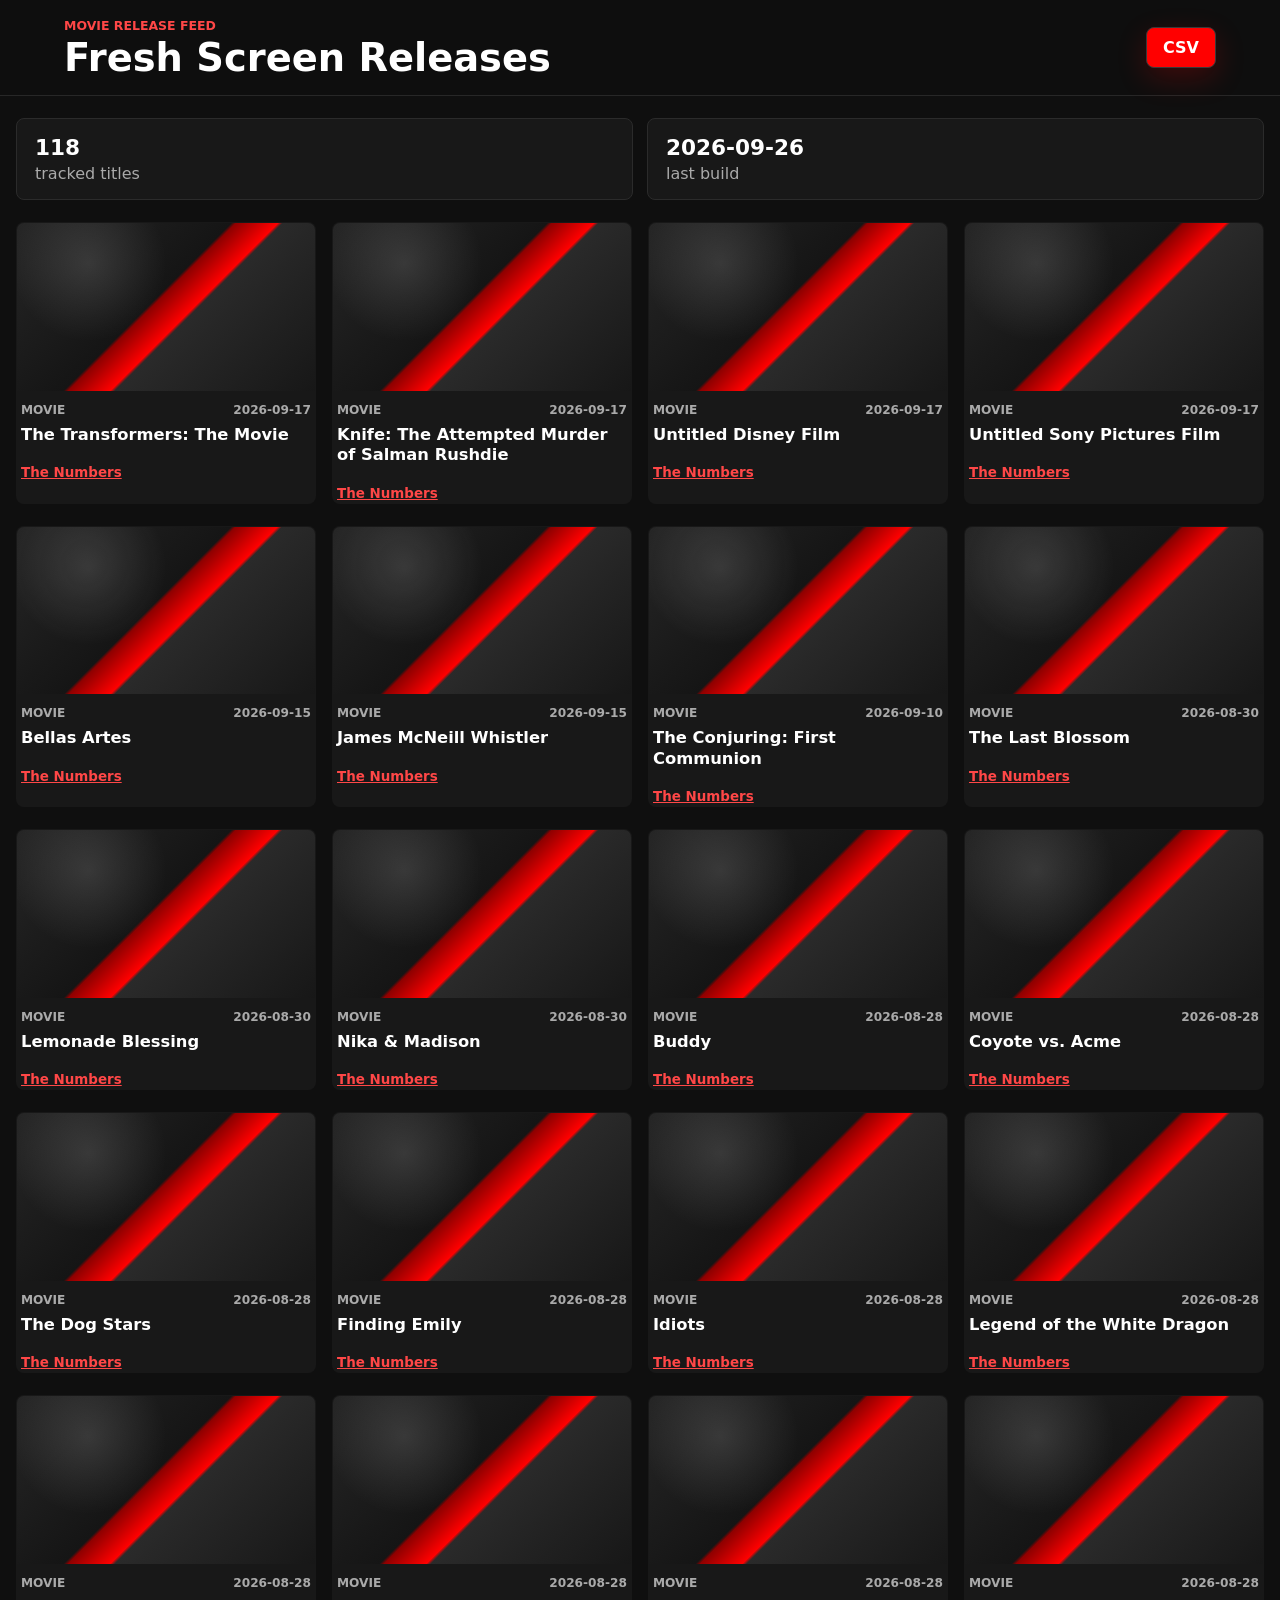
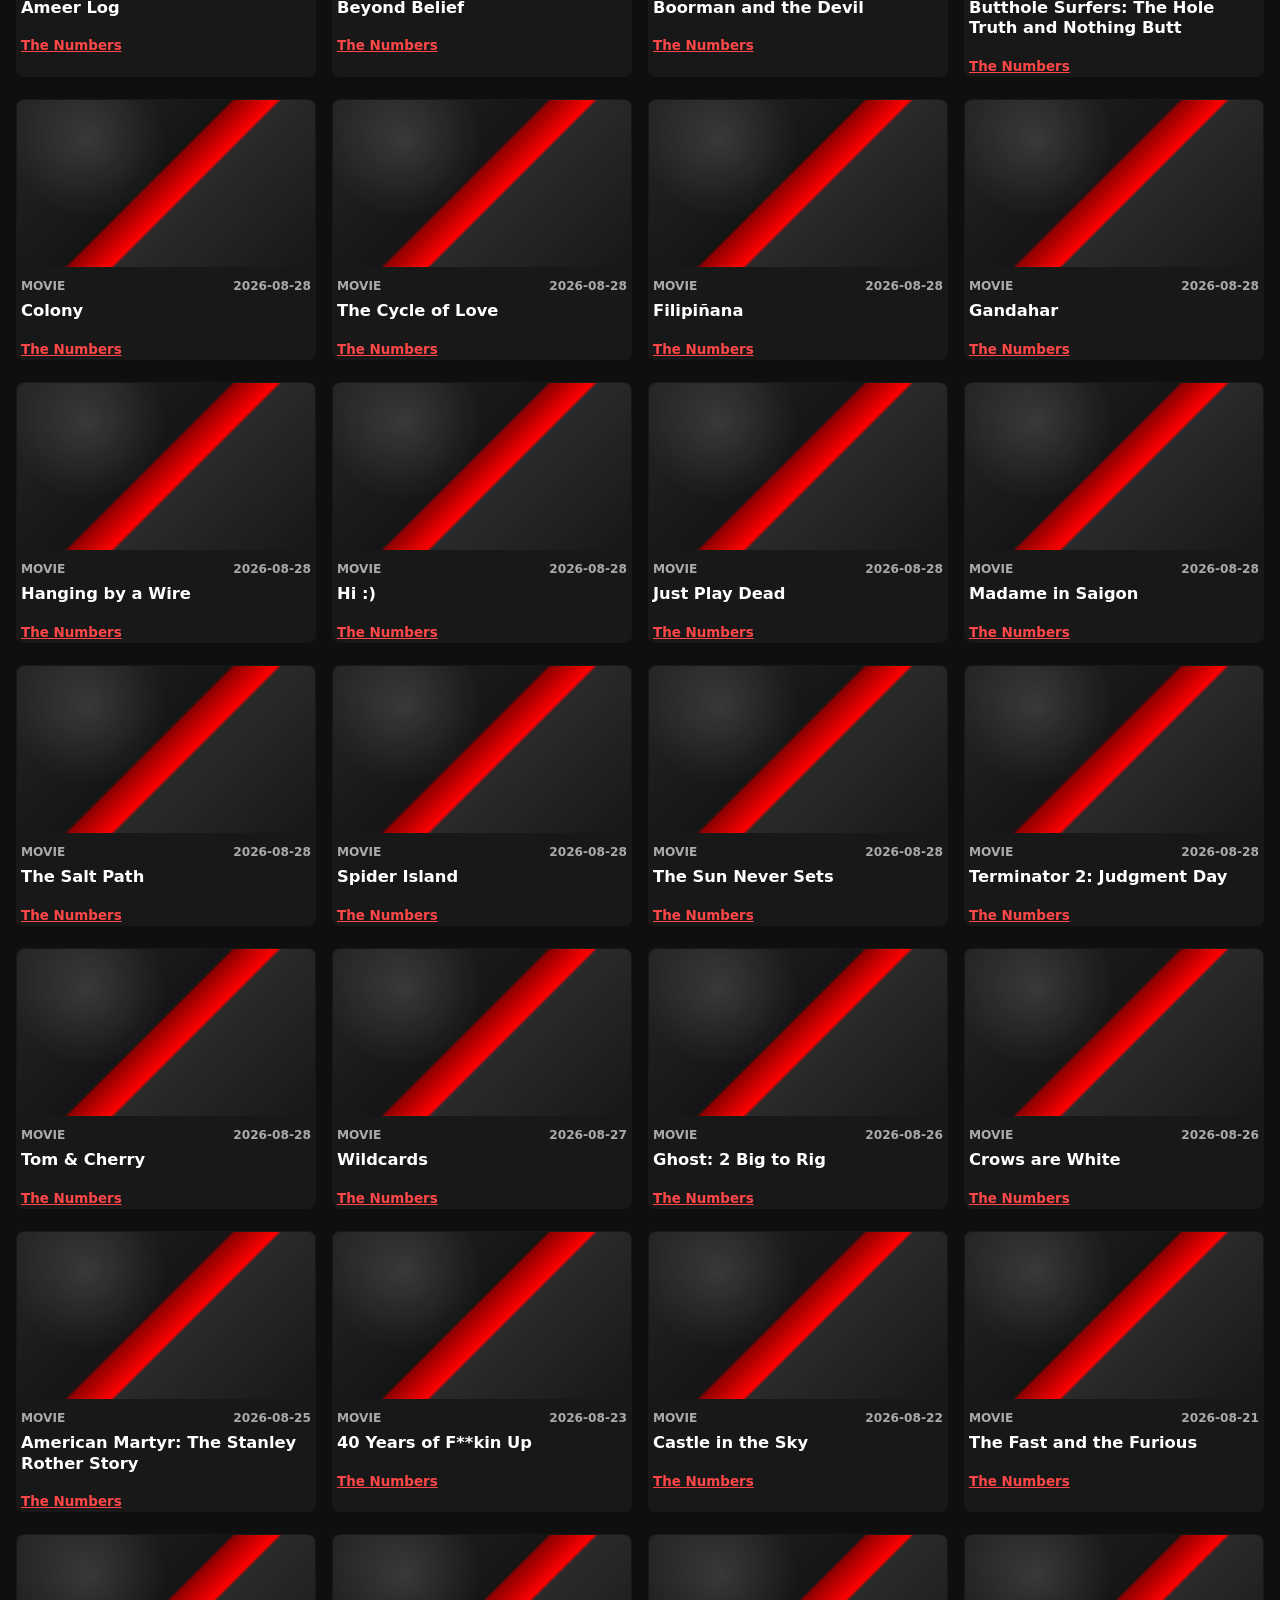
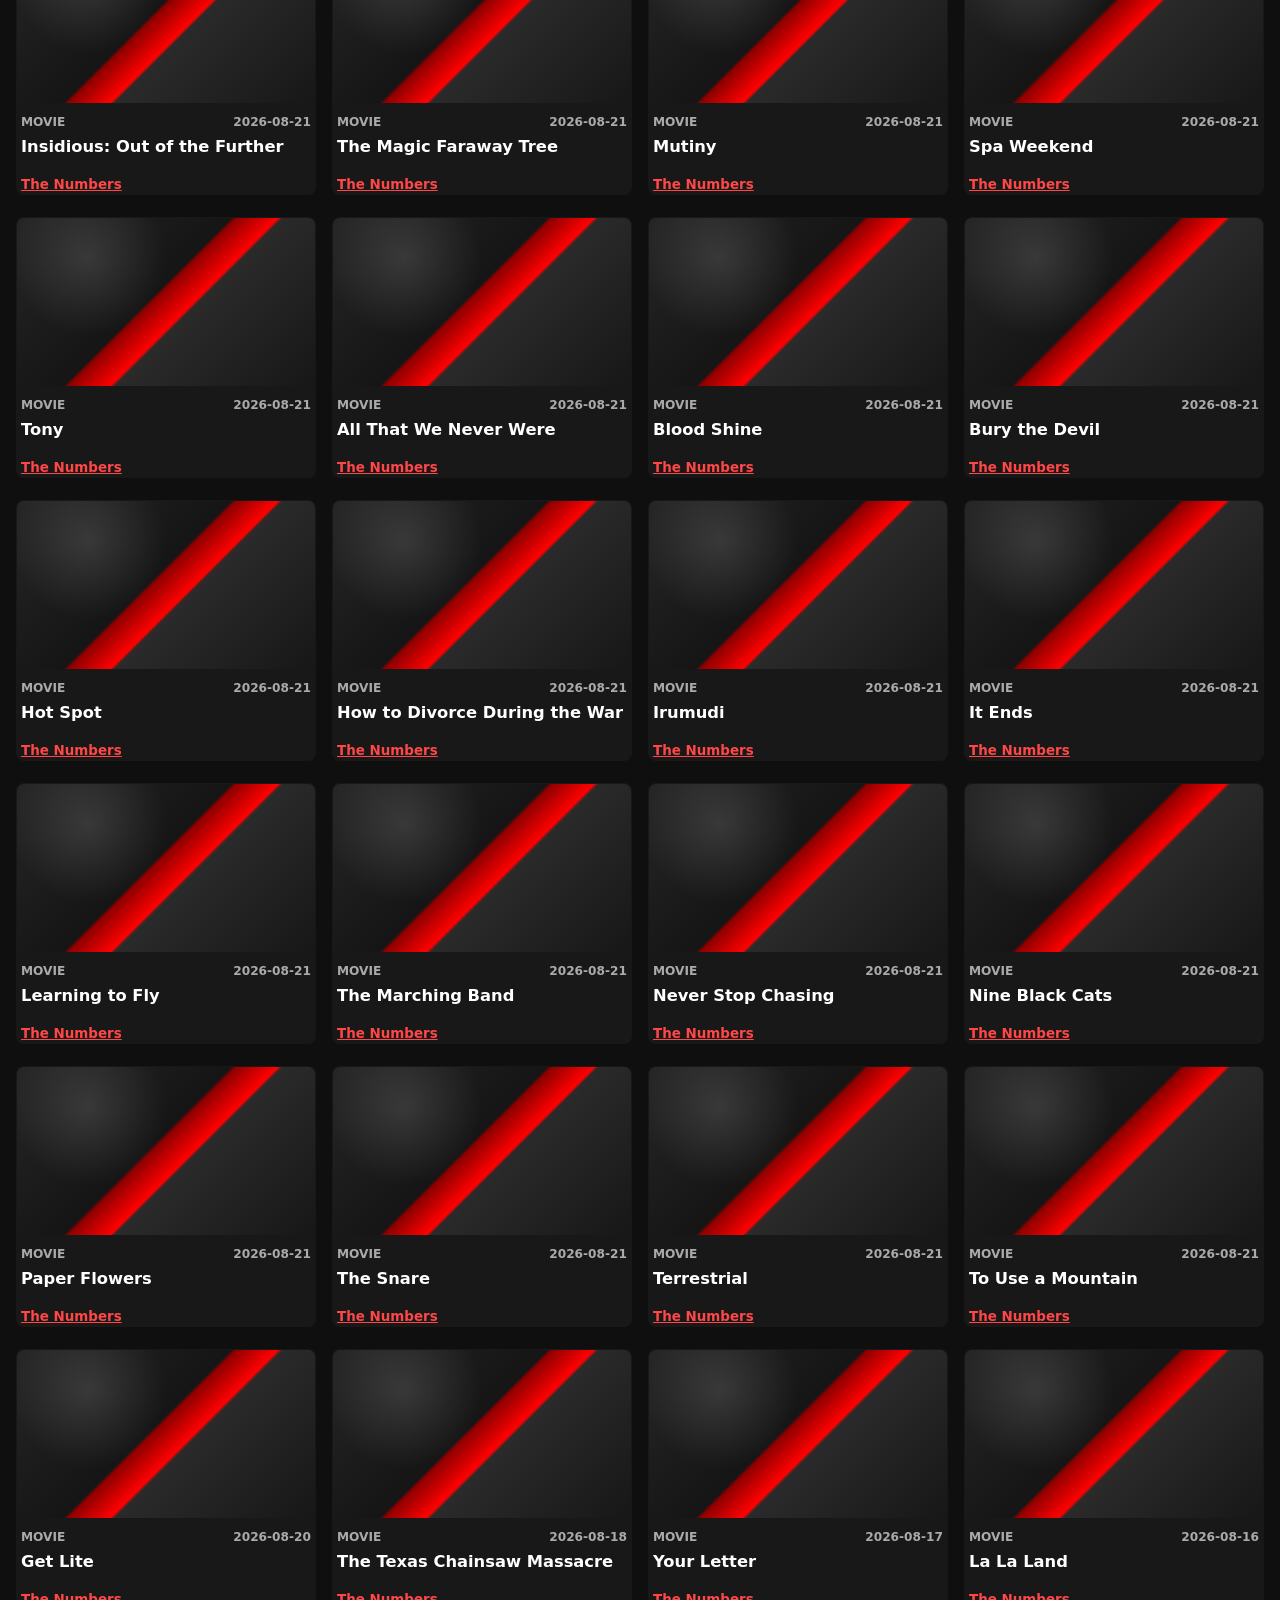
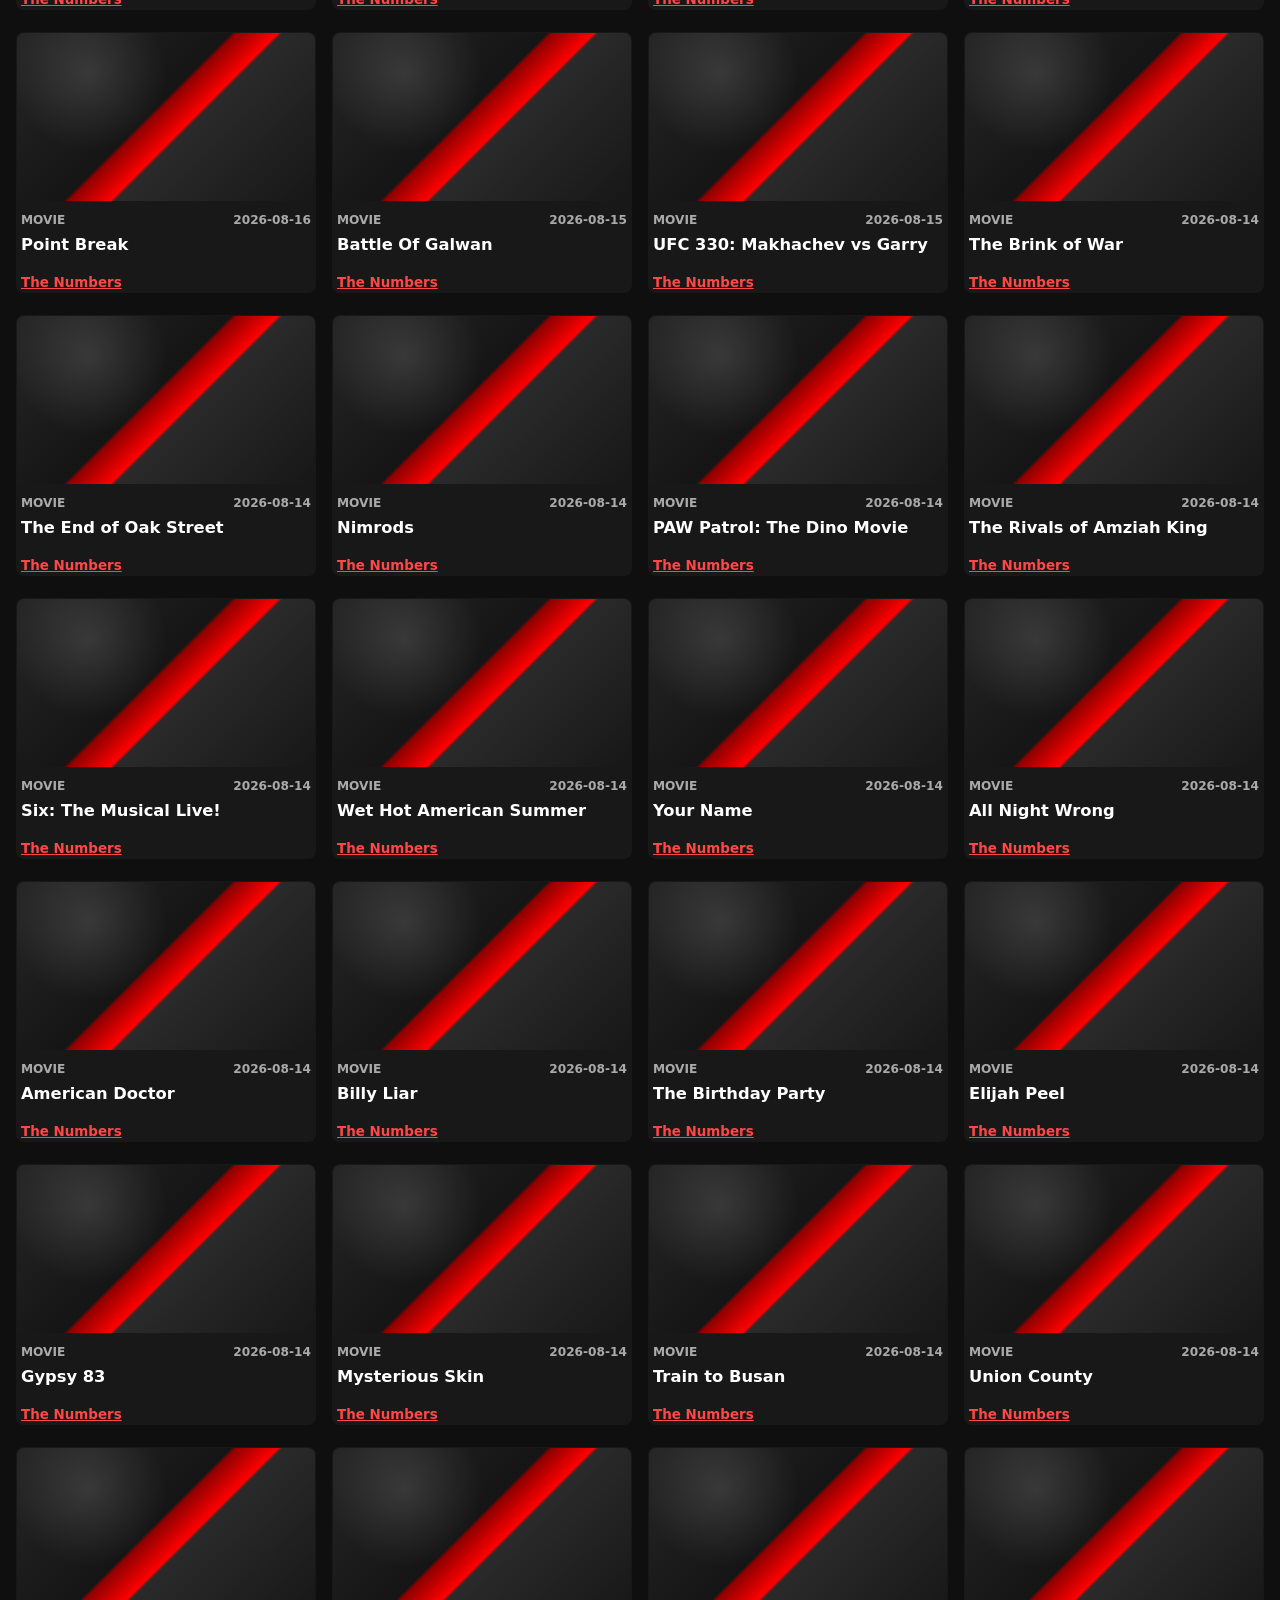
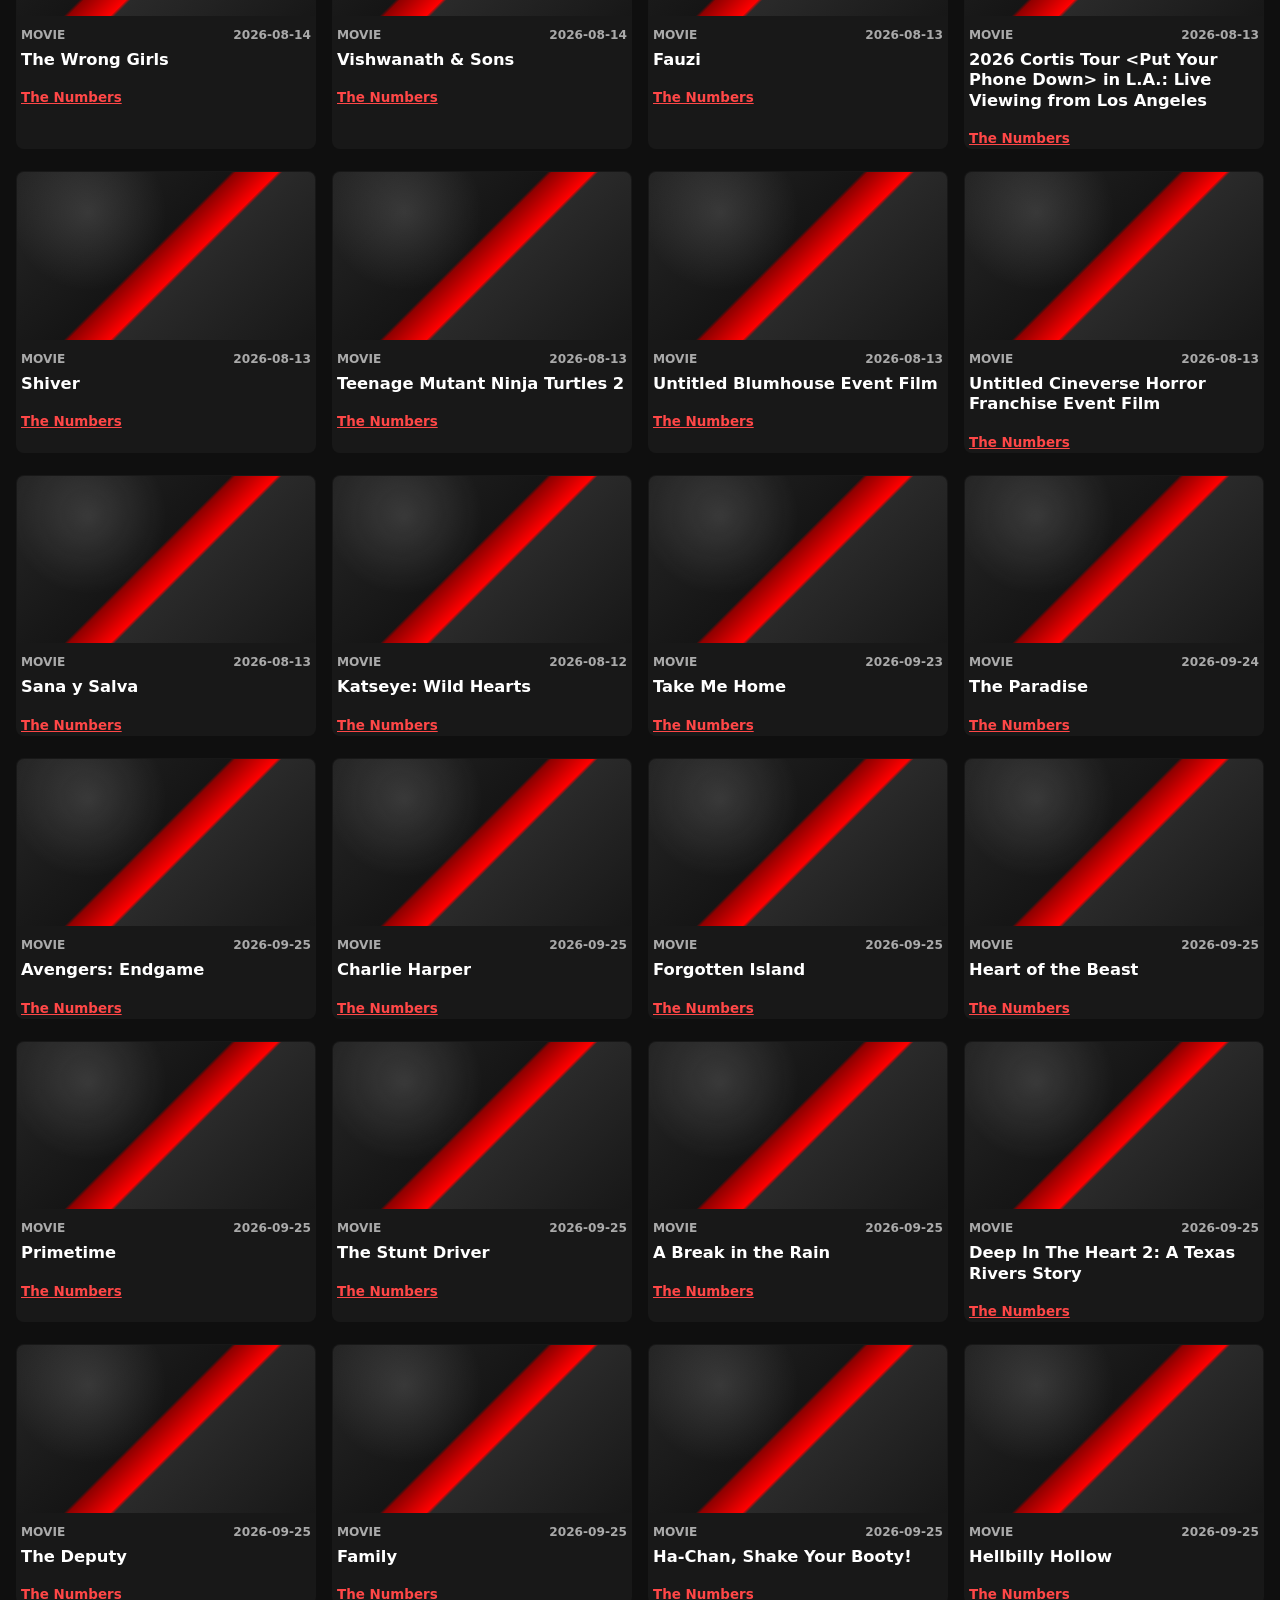
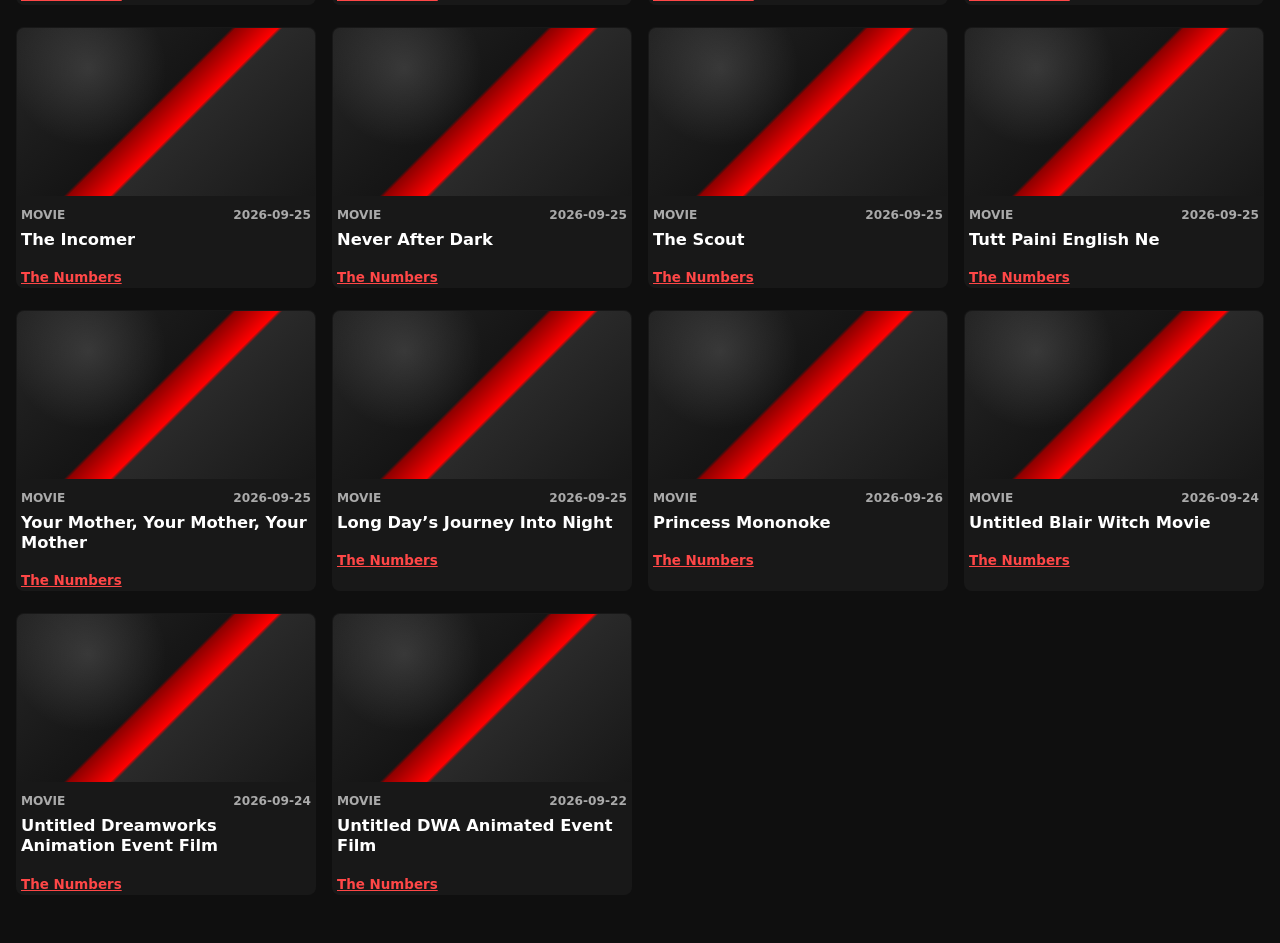
==== commit 8f4c3094: "Update release feed" ====
--- a/docs/index.html
+++ b/docs/index.html
@@ -16,13 +16,76 @@
   </header>
   <main>
     <section class="stats" aria-label="Feed stats">
-      <div><strong>134</strong><span>tracked titles</span></div>
-      <div><strong>2026-09-17</strong><span>last build</span></div>
+      <div><strong>118</strong><span>tracked titles</span></div>
+      <div><strong>2026-09-26</strong><span>last build</span></div>
     </section>
     <section class="grid" aria-label="Movies">
       <article class="release-card">
   <div class="poster"><div class="poster-fallback"></div></div>
   <div class="release-copy">
+    <div class="meta"><span>Movie</span><time datetime="2026-09-17">2026-09-17</time></div>
+    <h2>The Transformers: The Movie</h2>
+    <p></p>
+    <footer><a href="https://www.the-numbers.com/movie/Transformers-The-Movie-The-(1986)" target="_blank" rel="noopener">The Numbers</a></footer>
+  </div>
+</article>
+<article class="release-card">
+  <div class="poster"><div class="poster-fallback"></div></div>
+  <div class="release-copy">
+    <div class="meta"><span>Movie</span><time datetime="2026-09-17">2026-09-17</time></div>
+    <h2>Knife: The Attempted Murder of Salman Rushdie</h2>
+    <p></p>
+    <footer><a href="https://www.the-numbers.com/movie/Knife-The-Attempted-Murder-of-Salman-Rushdie-(2026)" target="_blank" rel="noopener">The Numbers</a></footer>
+  </div>
+</article>
+<article class="release-card">
+  <div class="poster"><div class="poster-fallback"></div></div>
+  <div class="release-copy">
+    <div class="meta"><span>Movie</span><time datetime="2026-09-17">2026-09-17</time></div>
+    <h2>Untitled Disney Film</h2>
+    <p></p>
+    <footer><a href="https://www.the-numbers.com/movie/Untitled-Disney-Film-(2027-09-17)" target="_blank" rel="noopener">The Numbers</a></footer>
+  </div>
+</article>
+<article class="release-card">
+  <div class="poster"><div class="poster-fallback"></div></div>
+  <div class="release-copy">
+    <div class="meta"><span>Movie</span><time datetime="2026-09-17">2026-09-17</time></div>
+    <h2>Untitled Sony Pictures Film</h2>
+    <p></p>
+    <footer><a href="https://www.the-numbers.com/movie/Untitled-Sony-Pictures-Film-(2027-09-17)" target="_blank" rel="noopener">The Numbers</a></footer>
+  </div>
+</article>
+<article class="release-card">
+  <div class="poster"><div class="poster-fallback"></div></div>
+  <div class="release-copy">
+    <div class="meta"><span>Movie</span><time datetime="2026-09-15">2026-09-15</time></div>
+    <h2>Bellas Artes</h2>
+    <p></p>
+    <footer><a href="https://www.the-numbers.com/movie/Juan-Gabriel-Mi-primer-Bellas-Artes-(2026-Mexico)" target="_blank" rel="noopener">The Numbers</a></footer>
+  </div>
+</article>
+<article class="release-card">
+  <div class="poster"><div class="poster-fallback"></div></div>
+  <div class="release-copy">
+    <div class="meta"><span>Movie</span><time datetime="2026-09-15">2026-09-15</time></div>
+    <h2>James McNeill Whistler</h2>
+    <p></p>
+    <footer><a href="https://www.the-numbers.com/movie/James-McNeill-Whistler-(2026-United-Kingdom)" target="_blank" rel="noopener">The Numbers</a></footer>
+  </div>
+</article>
+<article class="release-card">
+  <div class="poster"><div class="poster-fallback"></div></div>
+  <div class="release-copy">
+    <div class="meta"><span>Movie</span><time datetime="2026-09-10">2026-09-10</time></div>
+    <h2>The Conjuring: First Communion</h2>
+    <p></p>
+    <footer><a href="https://www.the-numbers.com/movie/Conjuring-The-First-Communion-(2027)" target="_blank" rel="noopener">The Numbers</a></footer>
+  </div>
+</article>
+<article class="release-card">
+  <div class="poster"><div class="poster-fallback"></div></div>
+  <div class="release-copy">
     <div class="meta"><span>Movie</span><time datetime="2026-08-30">2026-08-30</time></div>
     <h2>The Last Blossom</h2>
     <p></p>
@@ -806,298 +869,217 @@
 <article class="release-card">
   <div class="poster"><div class="poster-fallback"></div></div>
   <div class="release-copy">
-    <div class="meta"><span>Movie</span><time datetime="2026-08-11">2026-08-11</time></div>
-    <h2>The Flood</h2>
-    <p></p>
-    <footer><a href="https://www.the-numbers.com/movie/Flood-The-(2028)" target="_blank" rel="noopener">The Numbers</a></footer>
-  </div>
-</article>
-<article class="release-card">
-  <div class="poster"><div class="poster-fallback"></div></div>
-  <div class="release-copy">
-    <div class="meta"><span>Movie</span><time datetime="2026-08-11">2026-08-11</time></div>
-    <h2>Untitled Disney Film</h2>
-    <p></p>
-    <footer><a href="https://www.the-numbers.com/movie/Untitled-Disney-Film-(2028-08-11)" target="_blank" rel="noopener">The Numbers</a></footer>
-  </div>
-</article>
-<article class="release-card">
-  <div class="poster"><div class="poster-fallback"></div></div>
-  <div class="release-copy">
-    <div class="meta"><span>Movie</span><time datetime="2026-08-09">2026-08-09</time></div>
-    <h2>Only Yesterday</h2>
-    <p></p>
-    <footer><a href="https://www.the-numbers.com/movie/Only-Yesterday-(1991)" target="_blank" rel="noopener">The Numbers</a></footer>
-  </div>
-</article>
-<article class="release-card">
-  <div class="poster"><div class="poster-fallback"></div></div>
-  <div class="release-copy">
-    <div class="meta"><span>Movie</span><time datetime="2026-08-08">2026-08-08</time></div>
-    <h2>Lockjaw</h2>
-    <p></p>
-    <footer><a href="https://www.the-numbers.com/movie/Lockjaw-(2026)" target="_blank" rel="noopener">The Numbers</a></footer>
-  </div>
-</article>
-<article class="release-card">
-  <div class="poster"><div class="poster-fallback"></div></div>
-  <div class="release-copy">
-    <div class="meta"><span>Movie</span><time datetime="2026-08-08">2026-08-08</time></div>
-    <h2>Grateful Dead Meet Up at the Movies 2026</h2>
-    <p></p>
-    <footer><a href="https://www.the-numbers.com/movie/Grateful-Dead-Meet-Up-at-the-Movies-2026-(2026)" target="_blank" rel="noopener">The Numbers</a></footer>
-  </div>
-</article>
-<article class="release-card">
-  <div class="poster"><div class="poster-fallback"></div></div>
-  <div class="release-copy">
-    <div class="meta"><span>Movie</span><time datetime="2026-08-08">2026-08-08</time></div>
-    <h2>Tales from Earthsea</h2>
-    <p></p>
-    <footer><a href="https://www.the-numbers.com/movie/Tales-from-Earthsea-(2006-Japan)" target="_blank" rel="noopener">The Numbers</a></footer>
-  </div>
-</article>
-<article class="release-card">
-  <div class="poster"><div class="poster-fallback"></div></div>
-  <div class="release-copy">
-    <div class="meta"><span>Movie</span><time datetime="2026-08-07">2026-08-07</time></div>
-    <h2>Ice Cream Man</h2>
-    <p></p>
-    <footer><a href="https://www.the-numbers.com/movie/Ice-Cream-Man-(2026)" target="_blank" rel="noopener">The Numbers</a></footer>
-  </div>
-</article>
-<article class="release-card">
-  <div class="poster"><div class="poster-fallback"></div></div>
-  <div class="release-copy">
-    <div class="meta"><span>Movie</span><time datetime="2026-08-07">2026-08-07</time></div>
-    <h2>One Night Only</h2>
-    <p></p>
-    <footer><a href="https://www.the-numbers.com/movie/One-Night-Only-(2026)" target="_blank" rel="noopener">The Numbers</a></footer>
-  </div>
-</article>
-<article class="release-card">
-  <div class="poster"><div class="poster-fallback"></div></div>
-  <div class="release-copy">
-    <div class="meta"><span>Movie</span><time datetime="2026-08-07">2026-08-07</time></div>
-    <h2>Super Troopers 3</h2>
-    <p></p>
-    <footer><a href="https://www.the-numbers.com/movie/Super-Troopers-3-(2026)" target="_blank" rel="noopener">The Numbers</a></footer>
-  </div>
-</article>
-<article class="release-card">
-  <div class="poster"><div class="poster-fallback"></div></div>
-  <div class="release-copy">
-    <div class="meta"><span>Movie</span><time datetime="2026-08-07">2026-08-07</time></div>
-    <h2>Alterity</h2>
-    <p></p>
-    <footer><a href="https://www.the-numbers.com/movie/Alterity-(2026)" target="_blank" rel="noopener">The Numbers</a></footer>
-  </div>
-</article>
-<article class="release-card">
-  <div class="poster"><div class="poster-fallback"></div></div>
-  <div class="release-copy">
-    <div class="meta"><span>Movie</span><time datetime="2026-08-07">2026-08-07</time></div>
-    <h2>Attack of the Killer Tomatoes: Organic Intelligence</h2>
-    <p></p>
-    <footer><a href="https://www.the-numbers.com/movie/Attack-of-the-Killer-Tomatoes-Organic-Intelligence-(2026)" target="_blank" rel="noopener">The Numbers</a></footer>
-  </div>
-</article>
-<article class="release-card">
-  <div class="poster"><div class="poster-fallback"></div></div>
-  <div class="release-copy">
-    <div class="meta"><span>Movie</span><time datetime="2026-08-07">2026-08-07</time></div>
-    <h2>The Big Cheese</h2>
-    <p></p>
-    <footer><a href="https://www.the-numbers.com/movie/Big-Cheese-The-(2026)" target="_blank" rel="noopener">The Numbers</a></footer>
-  </div>
-</article>
-<article class="release-card">
-  <div class="poster"><div class="poster-fallback"></div></div>
-  <div class="release-copy">
-    <div class="meta"><span>Movie</span><time datetime="2026-08-07">2026-08-07</time></div>
-    <h2>CatVideoFest 2026</h2>
-    <p></p>
-    <footer><a href="https://www.the-numbers.com/movie/CatVideoFest-2026-(2026)" target="_blank" rel="noopener">The Numbers</a></footer>
-  </div>
-</article>
-<article class="release-card">
-  <div class="poster"><div class="poster-fallback"></div></div>
-  <div class="release-copy">
-    <div class="meta"><span>Movie</span><time datetime="2026-08-07">2026-08-07</time></div>
-    <h2>Center Stage</h2>
-    <p></p>
-    <footer><a href="https://www.the-numbers.com/movie/Center-Stage-(1991-Hong-Kong)" target="_blank" rel="noopener">The Numbers</a></footer>
-  </div>
-</article>
-<article class="release-card">
-  <div class="poster"><div class="poster-fallback"></div></div>
-  <div class="release-copy">
-    <div class="meta"><span>Movie</span><time datetime="2026-08-07">2026-08-07</time></div>
-    <h2>A Child of my Own</h2>
-    <p></p>
-    <footer><a href="https://www.the-numbers.com/movie/Un-hijo-propio-(2026-Mexico)" target="_blank" rel="noopener">The Numbers</a></footer>
-  </div>
-</article>
-<article class="release-card">
-  <div class="poster"><div class="poster-fallback"></div></div>
-  <div class="release-copy">
-    <div class="meta"><span>Movie</span><time datetime="2026-08-07">2026-08-07</time></div>
-    <h2>Cookie Queens</h2>
-    <p></p>
-    <footer><a href="https://www.the-numbers.com/movie/Cookie-Queens-(2026)" target="_blank" rel="noopener">The Numbers</a></footer>
-  </div>
-</article>
-<article class="release-card">
-  <div class="poster"><div class="poster-fallback"></div></div>
-  <div class="release-copy">
-    <div class="meta"><span>Movie</span><time datetime="2026-08-07">2026-08-07</time></div>
-    <h2>DC</h2>
-    <p></p>
-    <footer><a href="https://www.the-numbers.com/movie/DC-(2026-India)" target="_blank" rel="noopener">The Numbers</a></footer>
-  </div>
-</article>
-<article class="release-card">
-  <div class="poster"><div class="poster-fallback"></div></div>
-  <div class="release-copy">
-    <div class="meta"><span>Movie</span><time datetime="2026-08-07">2026-08-07</time></div>
-    <h2>Do Us Part</h2>
-    <p></p>
-    <footer><a href="https://www.the-numbers.com/movie/Do-Us-Part-(2026)" target="_blank" rel="noopener">The Numbers</a></footer>
-  </div>
-</article>
-<article class="release-card">
-  <div class="poster"><div class="poster-fallback"></div></div>
-  <div class="release-copy">
-    <div class="meta"><span>Movie</span><time datetime="2026-08-07">2026-08-07</time></div>
-    <h2>The Fence</h2>
-    <p></p>
-    <footer><a href="https://www.the-numbers.com/movie/Fence-The-(2025-France)" target="_blank" rel="noopener">The Numbers</a></footer>
-  </div>
-</article>
-<article class="release-card">
-  <div class="poster"><div class="poster-fallback"></div></div>
-  <div class="release-copy">
-    <div class="meta"><span>Movie</span><time datetime="2026-08-07">2026-08-07</time></div>
-    <h2>G.D.N.</h2>
-    <p></p>
-    <footer><a href="https://www.the-numbers.com/movie/G-D-N-(2026-India)" target="_blank" rel="noopener">The Numbers</a></footer>
-  </div>
-</article>
-<article class="release-card">
-  <div class="poster"><div class="poster-fallback"></div></div>
-  <div class="release-copy">
-    <div class="meta"><span>Movie</span><time datetime="2026-08-07">2026-08-07</time></div>
-    <h2>El Gawahergy</h2>
-    <p></p>
-    <footer><a href="https://www.the-numbers.com/movie/Gawahergy-El-(2025-Egypt)" target="_blank" rel="noopener">The Numbers</a></footer>
-  </div>
-</article>
-<article class="release-card">
-  <div class="poster"><div class="poster-fallback"></div></div>
-  <div class="release-copy">
-    <div class="meta"><span>Movie</span><time datetime="2026-08-07">2026-08-07</time></div>
-    <h2>Julian</h2>
-    <p></p>
-    <footer><a href="https://www.the-numbers.com/movie/Julian-(2025-Belgium)" target="_blank" rel="noopener">The Numbers</a></footer>
-  </div>
-</article>
-<article class="release-card">
-  <div class="poster"><div class="poster-fallback"></div></div>
-  <div class="release-copy">
-    <div class="meta"><span>Movie</span><time datetime="2026-08-07">2026-08-07</time></div>
-    <h2>KJQ</h2>
-    <p></p>
-    <footer><a href="https://www.the-numbers.com/movie/KJQ-(2026-India)" target="_blank" rel="noopener">The Numbers</a></footer>
-  </div>
-</article>
-<article class="release-card">
-  <div class="poster"><div class="poster-fallback"></div></div>
-  <div class="release-copy">
-    <div class="meta"><span>Movie</span><time datetime="2026-08-07">2026-08-07</time></div>
-    <h2>The Last Picture Shows</h2>
-    <p></p>
-    <footer><a href="https://www.the-numbers.com/movie/Last-Picture-Shows-The-(2026)" target="_blank" rel="noopener">The Numbers</a></footer>
-  </div>
-</article>
-<article class="release-card">
-  <div class="poster"><div class="poster-fallback"></div></div>
-  <div class="release-copy">
-    <div class="meta"><span>Movie</span><time datetime="2026-08-07">2026-08-07</time></div>
-    <h2>Late Fame</h2>
-    <p></p>
-    <footer><a href="https://www.the-numbers.com/movie/Late-Fame-(2026)" target="_blank" rel="noopener">The Numbers</a></footer>
-  </div>
-</article>
-<article class="release-card">
-  <div class="poster"><div class="poster-fallback"></div></div>
-  <div class="release-copy">
-    <div class="meta"><span>Movie</span><time datetime="2026-08-07">2026-08-07</time></div>
-    <h2>Mr. Hero</h2>
-    <p></p>
-    <footer><a href="https://www.the-numbers.com/movie/Anh-Hung-(2026-Vietnam)" target="_blank" rel="noopener">The Numbers</a></footer>
-  </div>
-</article>
-<article class="release-card">
-  <div class="poster"><div class="poster-fallback"></div></div>
-  <div class="release-copy">
-    <div class="meta"><span>Movie</span><time datetime="2026-08-07">2026-08-07</time></div>
-    <h2>Olmo</h2>
-    <p></p>
-    <footer><a href="https://www.the-numbers.com/movie/Olmo-(2026)" target="_blank" rel="noopener">The Numbers</a></footer>
-  </div>
-</article>
-<article class="release-card">
-  <div class="poster"><div class="poster-fallback"></div></div>
-  <div class="release-copy">
-    <div class="meta"><span>Movie</span><time datetime="2026-08-07">2026-08-07</time></div>
-    <h2>The Ribbon Hero</h2>
-    <p></p>
-    <footer><a href="https://www.the-numbers.com/movie/Ribbon-Hero-The-(2026)" target="_blank" rel="noopener">The Numbers</a></footer>
-  </div>
-</article>
-<article class="release-card">
-  <div class="poster"><div class="poster-fallback"></div></div>
-  <div class="release-copy">
-    <div class="meta"><span>Movie</span><time datetime="2026-08-07">2026-08-07</time></div>
-    <h2>The Run</h2>
-    <p></p>
-    <footer><a href="https://www.the-numbers.com/movie/Run-The-(2026-Australia)" target="_blank" rel="noopener">The Numbers</a></footer>
-  </div>
-</article>
-<article class="release-card">
-  <div class="poster"><div class="poster-fallback"></div></div>
-  <div class="release-copy">
-    <div class="meta"><span>Movie</span><time datetime="2026-08-07">2026-08-07</time></div>
-    <h2>Teenage Sex and Death at Camp Miasma</h2>
-    <p></p>
-    <footer><a href="https://www.the-numbers.com/movie/Teenage-Sex-and-Death-at-Camp-Miasma-(2026)" target="_blank" rel="noopener">The Numbers</a></footer>
-  </div>
-</article>
-<article class="release-card">
-  <div class="poster"><div class="poster-fallback"></div></div>
-  <div class="release-copy">
-    <div class="meta"><span>Movie</span><time datetime="2026-08-07">2026-08-07</time></div>
-    <h2>Thudakkam</h2>
-    <p></p>
-    <footer><a href="https://www.the-numbers.com/movie/Thudakkam-(2026-India)" target="_blank" rel="noopener">The Numbers</a></footer>
-  </div>
-</article>
-<article class="release-card">
-  <div class="poster"><div class="poster-fallback"></div></div>
-  <div class="release-copy">
-    <div class="meta"><span>Movie</span><time datetime="2026-08-07">2026-08-07</time></div>
-    <h2>Tony</h2>
-    <p></p>
-    <footer><a href="https://www.the-numbers.com/movie/Tony-(2026)" target="_blank" rel="noopener">The Numbers</a></footer>
-  </div>
-</article>
-<article class="release-card">
-  <div class="poster"><div class="poster-fallback"></div></div>
-  <div class="release-copy">
-    <div class="meta"><span>Movie</span><time datetime="2026-08-07">2026-08-07</time></div>
-    <h2>The Weird Kidz</h2>
-    <p></p>
-    <footer><a href="https://www.the-numbers.com/movie/Weird-Kidz-The-(2026)" target="_blank" rel="noopener">The Numbers</a></footer>
+    <div class="meta"><span>Movie</span><time datetime="2026-09-23">2026-09-23</time></div>
+    <h2>Take Me Home</h2>
+    <p></p>
+    <footer><a href="https://www.the-numbers.com/movie/Take-Me-Home-(2026)" target="_blank" rel="noopener">The Numbers</a></footer>
+  </div>
+</article>
+<article class="release-card">
+  <div class="poster"><div class="poster-fallback"></div></div>
+  <div class="release-copy">
+    <div class="meta"><span>Movie</span><time datetime="2026-09-24">2026-09-24</time></div>
+    <h2>The Paradise</h2>
+    <p></p>
+    <footer><a href="https://www.the-numbers.com/movie/Paradise-The-(2026-India)" target="_blank" rel="noopener">The Numbers</a></footer>
+  </div>
+</article>
+<article class="release-card">
+  <div class="poster"><div class="poster-fallback"></div></div>
+  <div class="release-copy">
+    <div class="meta"><span>Movie</span><time datetime="2026-09-25">2026-09-25</time></div>
+    <h2>Avengers: Endgame</h2>
+    <p></p>
+    <footer><a href="https://www.the-numbers.com/movie/Avengers-Endgame-(2019)" target="_blank" rel="noopener">The Numbers</a></footer>
+  </div>
+</article>
+<article class="release-card">
+  <div class="poster"><div class="poster-fallback"></div></div>
+  <div class="release-copy">
+    <div class="meta"><span>Movie</span><time datetime="2026-09-25">2026-09-25</time></div>
+    <h2>Charlie Harper</h2>
+    <p></p>
+    <footer><a href="https://www.the-numbers.com/movie/Charlie-Harper-(2026)" target="_blank" rel="noopener">The Numbers</a></footer>
+  </div>
+</article>
+<article class="release-card">
+  <div class="poster"><div class="poster-fallback"></div></div>
+  <div class="release-copy">
+    <div class="meta"><span>Movie</span><time datetime="2026-09-25">2026-09-25</time></div>
+    <h2>Forgotten Island</h2>
+    <p></p>
+    <footer><a href="https://www.the-numbers.com/movie/Forgotten-Island-(2026)" target="_blank" rel="noopener">The Numbers</a></footer>
+  </div>
+</article>
+<article class="release-card">
+  <div class="poster"><div class="poster-fallback"></div></div>
+  <div class="release-copy">
+    <div class="meta"><span>Movie</span><time datetime="2026-09-25">2026-09-25</time></div>
+    <h2>Heart of the Beast</h2>
+    <p></p>
+    <footer><a href="https://www.the-numbers.com/movie/Heart-of-the-Beast-(2026)" target="_blank" rel="noopener">The Numbers</a></footer>
+  </div>
+</article>
+<article class="release-card">
+  <div class="poster"><div class="poster-fallback"></div></div>
+  <div class="release-copy">
+    <div class="meta"><span>Movie</span><time datetime="2026-09-25">2026-09-25</time></div>
+    <h2>Primetime</h2>
+    <p></p>
+    <footer><a href="https://www.the-numbers.com/movie/Primetime-(2026)" target="_blank" rel="noopener">The Numbers</a></footer>
+  </div>
+</article>
+<article class="release-card">
+  <div class="poster"><div class="poster-fallback"></div></div>
+  <div class="release-copy">
+    <div class="meta"><span>Movie</span><time datetime="2026-09-25">2026-09-25</time></div>
+    <h2>The Stunt Driver</h2>
+    <p></p>
+    <footer><a href="https://www.the-numbers.com/movie/Stunt-Driver-The-(2026)" target="_blank" rel="noopener">The Numbers</a></footer>
+  </div>
+</article>
+<article class="release-card">
+  <div class="poster"><div class="poster-fallback"></div></div>
+  <div class="release-copy">
+    <div class="meta"><span>Movie</span><time datetime="2026-09-25">2026-09-25</time></div>
+    <h2>A Break in the Rain</h2>
+    <p></p>
+    <footer><a href="https://www.the-numbers.com/movie/Break-in-the-Rain-A-(2026)" target="_blank" rel="noopener">The Numbers</a></footer>
+  </div>
+</article>
+<article class="release-card">
+  <div class="poster"><div class="poster-fallback"></div></div>
+  <div class="release-copy">
+    <div class="meta"><span>Movie</span><time datetime="2026-09-25">2026-09-25</time></div>
+    <h2>Deep In The Heart 2: A Texas Rivers Story</h2>
+    <p></p>
+    <footer><a href="https://www.the-numbers.com/movie/Deep-In-The-Heart-2-A-Texas-Rivers-Story-(2026)" target="_blank" rel="noopener">The Numbers</a></footer>
+  </div>
+</article>
+<article class="release-card">
+  <div class="poster"><div class="poster-fallback"></div></div>
+  <div class="release-copy">
+    <div class="meta"><span>Movie</span><time datetime="2026-09-25">2026-09-25</time></div>
+    <h2>The Deputy</h2>
+    <p></p>
+    <footer><a href="https://www.the-numbers.com/movie/Deputy-The-(2026)" target="_blank" rel="noopener">The Numbers</a></footer>
+  </div>
+</article>
+<article class="release-card">
+  <div class="poster"><div class="poster-fallback"></div></div>
+  <div class="release-copy">
+    <div class="meta"><span>Movie</span><time datetime="2026-09-25">2026-09-25</time></div>
+    <h2>Family</h2>
+    <p></p>
+    <footer><a href="https://www.the-numbers.com/movie/Family-(2026)" target="_blank" rel="noopener">The Numbers</a></footer>
+  </div>
+</article>
+<article class="release-card">
+  <div class="poster"><div class="poster-fallback"></div></div>
+  <div class="release-copy">
+    <div class="meta"><span>Movie</span><time datetime="2026-09-25">2026-09-25</time></div>
+    <h2>Ha-Chan, Shake Your Booty!</h2>
+    <p></p>
+    <footer><a href="https://www.the-numbers.com/movie/Ha-Chan-Shake-Your-Booty-(2026)" target="_blank" rel="noopener">The Numbers</a></footer>
+  </div>
+</article>
+<article class="release-card">
+  <div class="poster"><div class="poster-fallback"></div></div>
+  <div class="release-copy">
+    <div class="meta"><span>Movie</span><time datetime="2026-09-25">2026-09-25</time></div>
+    <h2>Hellbilly Hollow</h2>
+    <p></p>
+    <footer><a href="https://www.the-numbers.com/movie/Hellbilly-Hollow-(2026)" target="_blank" rel="noopener">The Numbers</a></footer>
+  </div>
+</article>
+<article class="release-card">
+  <div class="poster"><div class="poster-fallback"></div></div>
+  <div class="release-copy">
+    <div class="meta"><span>Movie</span><time datetime="2026-09-25">2026-09-25</time></div>
+    <h2>The Incomer</h2>
+    <p></p>
+    <footer><a href="https://www.the-numbers.com/movie/Incomer-The-(2026-United-Kingdom)" target="_blank" rel="noopener">The Numbers</a></footer>
+  </div>
+</article>
+<article class="release-card">
+  <div class="poster"><div class="poster-fallback"></div></div>
+  <div class="release-copy">
+    <div class="meta"><span>Movie</span><time datetime="2026-09-25">2026-09-25</time></div>
+    <h2>Never After Dark</h2>
+    <p></p>
+    <footer><a href="https://www.the-numbers.com/movie/Never-After-Dark-(2026-Japan)" target="_blank" rel="noopener">The Numbers</a></footer>
+  </div>
+</article>
+<article class="release-card">
+  <div class="poster"><div class="poster-fallback"></div></div>
+  <div class="release-copy">
+    <div class="meta"><span>Movie</span><time datetime="2026-09-25">2026-09-25</time></div>
+    <h2>The Scout</h2>
+    <p></p>
+    <footer><a href="https://www.the-numbers.com/movie/Scout-The-(2026)" target="_blank" rel="noopener">The Numbers</a></footer>
+  </div>
+</article>
+<article class="release-card">
+  <div class="poster"><div class="poster-fallback"></div></div>
+  <div class="release-copy">
+    <div class="meta"><span>Movie</span><time datetime="2026-09-25">2026-09-25</time></div>
+    <h2>Tutt Paini English Ne</h2>
+    <p></p>
+    <footer><a href="https://www.the-numbers.com/movie/Tutt-Paini-English-Ne-(2026-India)" target="_blank" rel="noopener">The Numbers</a></footer>
+  </div>
+</article>
+<article class="release-card">
+  <div class="poster"><div class="poster-fallback"></div></div>
+  <div class="release-copy">
+    <div class="meta"><span>Movie</span><time datetime="2026-09-25">2026-09-25</time></div>
+    <h2>Your Mother, Your Mother, Your Mother</h2>
+    <p></p>
+    <footer><a href="https://www.the-numbers.com/movie/Your-Mother-Your-Mother-Your-Mother-(2026)" target="_blank" rel="noopener">The Numbers</a></footer>
+  </div>
+</article>
+<article class="release-card">
+  <div class="poster"><div class="poster-fallback"></div></div>
+  <div class="release-copy">
+    <div class="meta"><span>Movie</span><time datetime="2026-09-25">2026-09-25</time></div>
+    <h2>Long Day’s Journey Into Night</h2>
+    <p></p>
+    <footer><a href="https://www.the-numbers.com/movie/Long-Days-Journey-Into-Night-(2026)" target="_blank" rel="noopener">The Numbers</a></footer>
+  </div>
+</article>
+<article class="release-card">
+  <div class="poster"><div class="poster-fallback"></div></div>
+  <div class="release-copy">
+    <div class="meta"><span>Movie</span><time datetime="2026-09-26">2026-09-26</time></div>
+    <h2>Princess Mononoke</h2>
+    <p></p>
+    <footer><a href="https://www.the-numbers.com/movie/Princess-Mononoke-(1997-Japan)" target="_blank" rel="noopener">The Numbers</a></footer>
+  </div>
+</article>
+<article class="release-card">
+  <div class="poster"><div class="poster-fallback"></div></div>
+  <div class="release-copy">
+    <div class="meta"><span>Movie</span><time datetime="2026-09-24">2026-09-24</time></div>
+    <h2>Untitled Blair Witch Movie</h2>
+    <p></p>
+    <footer><a href="https://www.the-numbers.com/movie/Untitled-Blair-Witch-Movie-(2027)" target="_blank" rel="noopener">The Numbers</a></footer>
+  </div>
+</article>
+<article class="release-card">
+  <div class="poster"><div class="poster-fallback"></div></div>
+  <div class="release-copy">
+    <div class="meta"><span>Movie</span><time datetime="2026-09-24">2026-09-24</time></div>
+    <h2>Untitled Dreamworks Animation Event Film</h2>
+    <p></p>
+    <footer><a href="https://www.the-numbers.com/movie/Untitled-Dreamworks-Animation-Event-Film-(2027-09-24)" target="_blank" rel="noopener">The Numbers</a></footer>
+  </div>
+</article>
+<article class="release-card">
+  <div class="poster"><div class="poster-fallback"></div></div>
+  <div class="release-copy">
+    <div class="meta"><span>Movie</span><time datetime="2026-09-22">2026-09-22</time></div>
+    <h2>Untitled DWA Animated Event Film</h2>
+    <p></p>
+    <footer><a href="https://www.the-numbers.com/movie/Untitled-DWA-Animated-Event-Film-(2028-09-22)" target="_blank" rel="noopener">The Numbers</a></footer>
   </div>
 </article>
     </section>
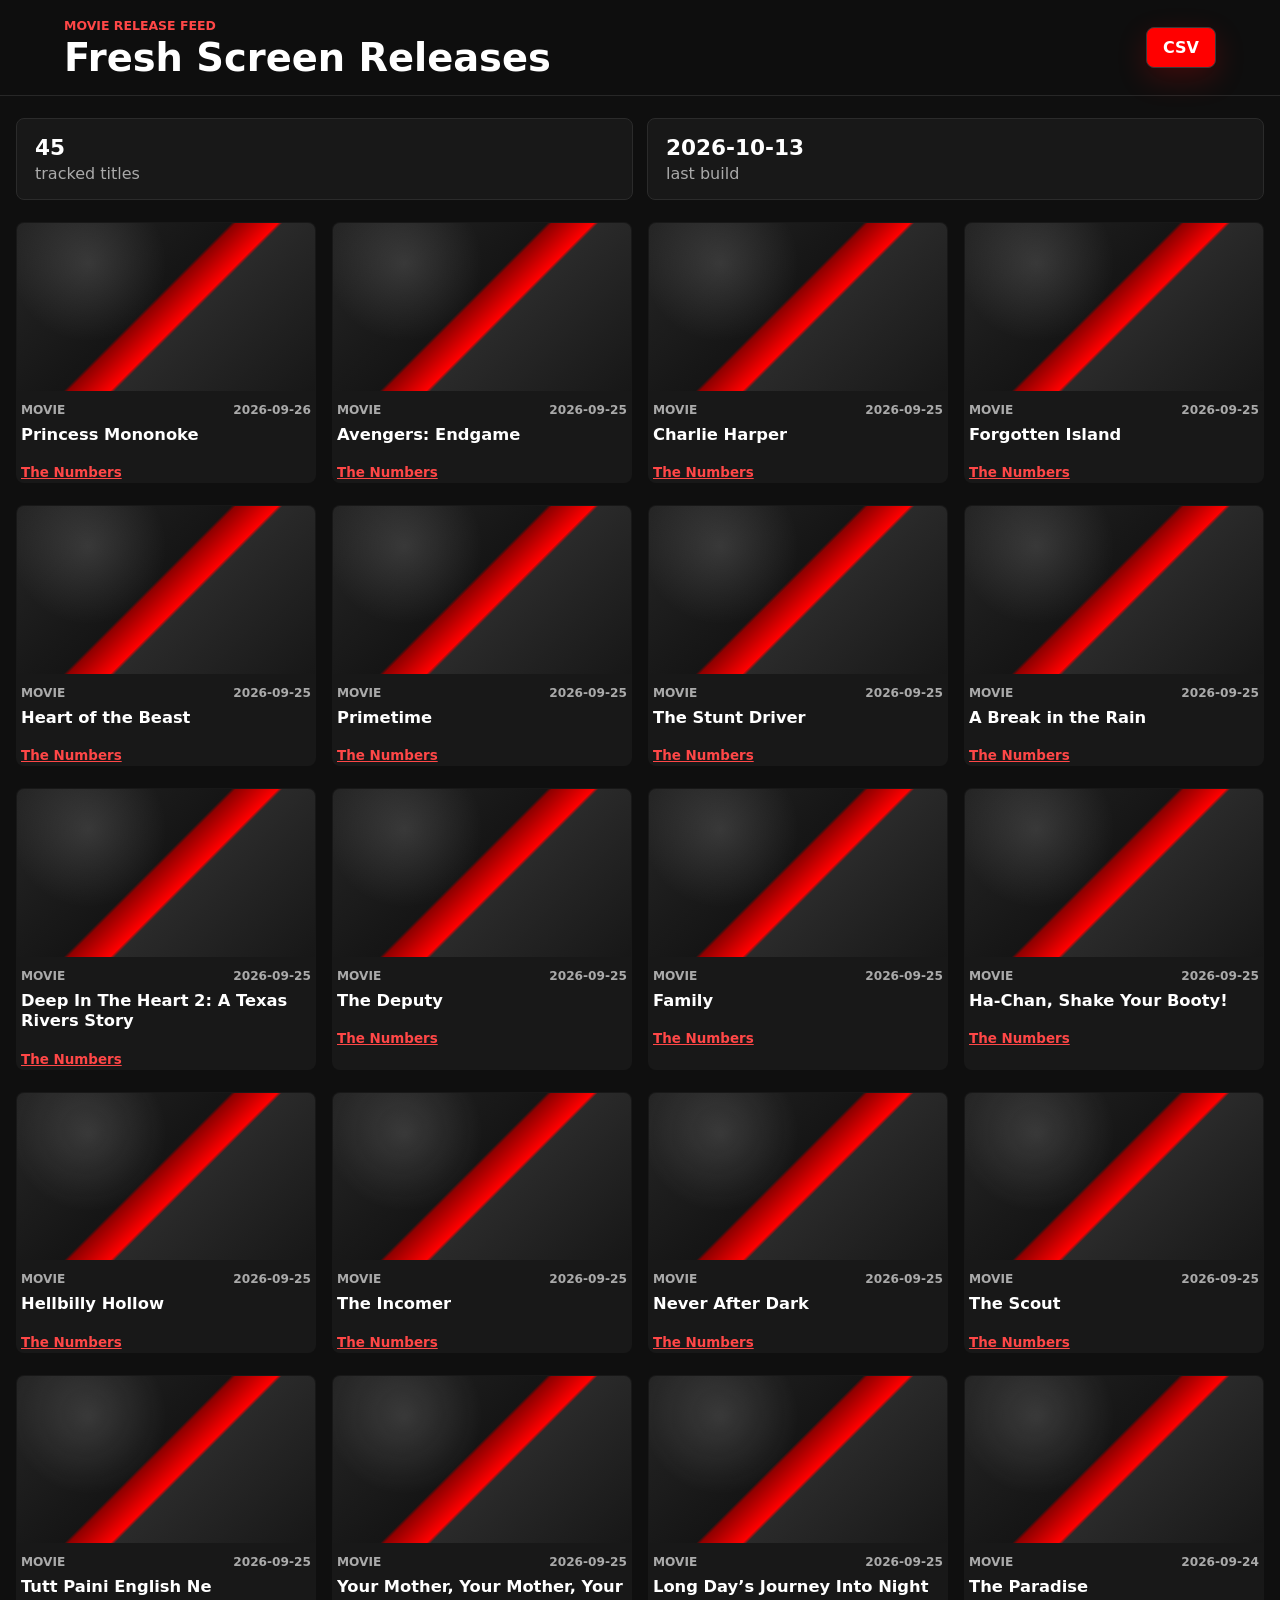
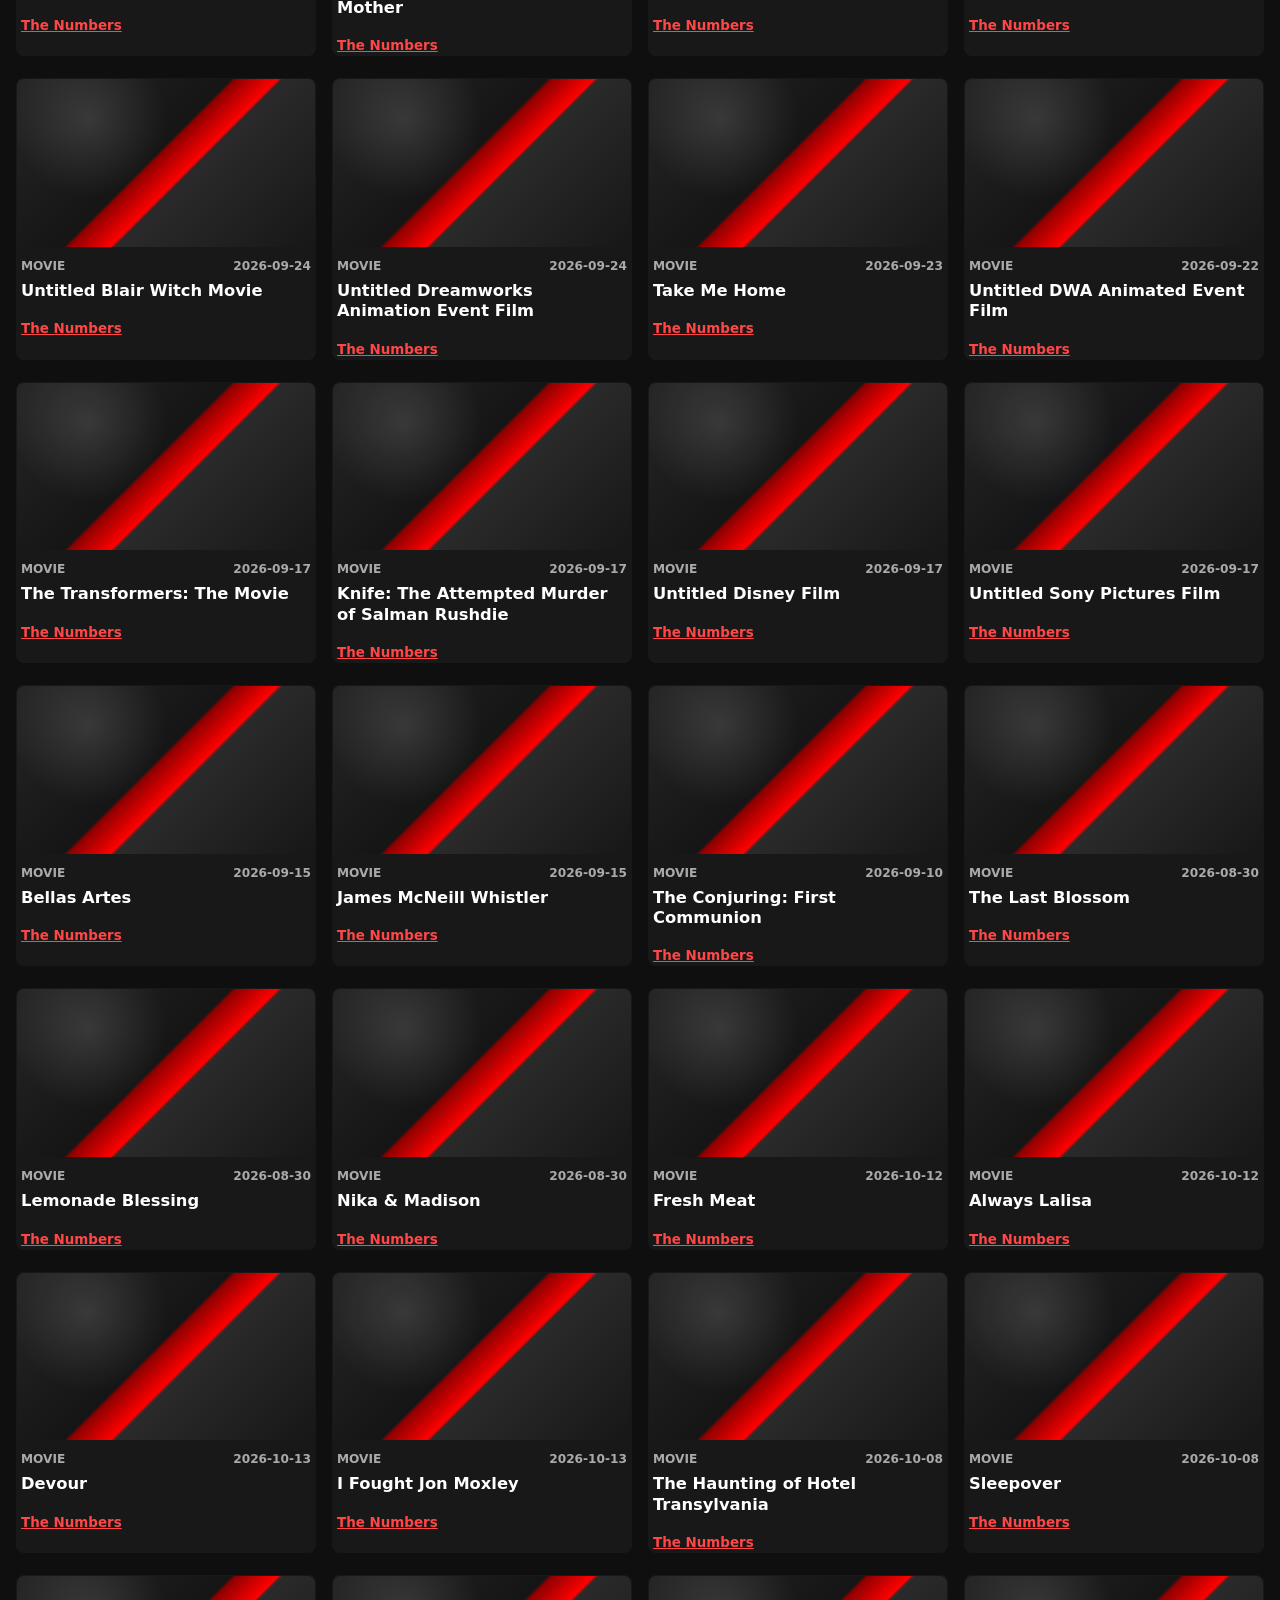
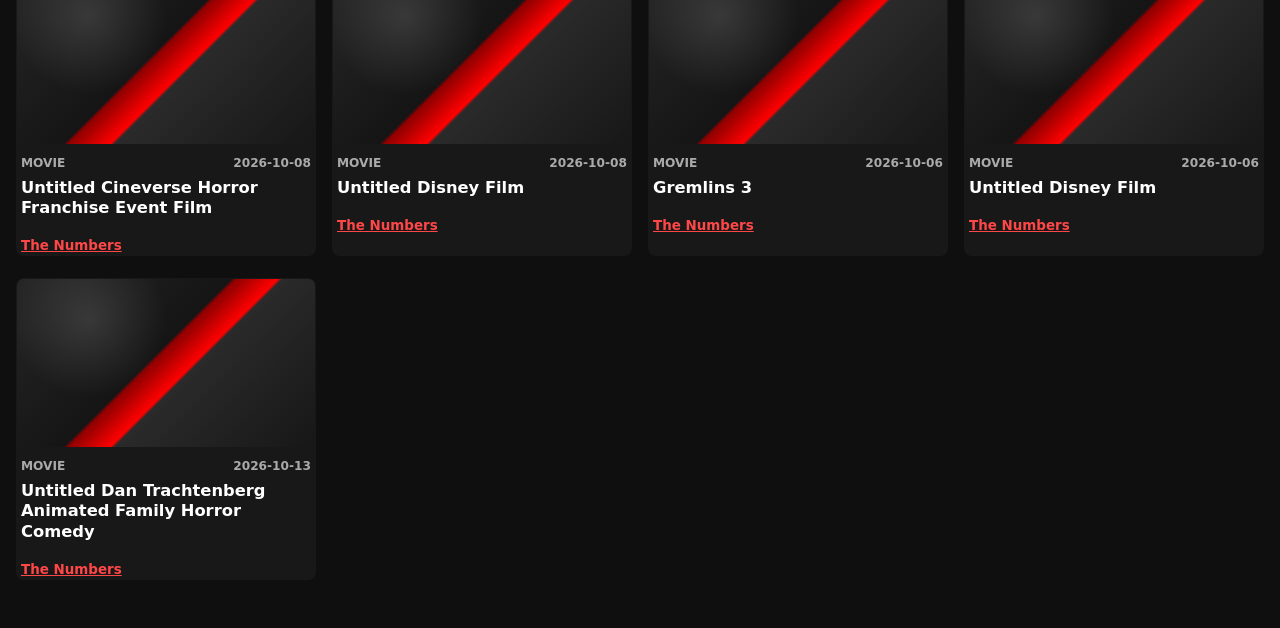
==== commit 7a68f33b: "Update release feed" ====
--- a/docs/index.html
+++ b/docs/index.html
@@ -16,13 +16,229 @@
   </header>
   <main>
     <section class="stats" aria-label="Feed stats">
-      <div><strong>118</strong><span>tracked titles</span></div>
-      <div><strong>2026-09-26</strong><span>last build</span></div>
+      <div><strong>45</strong><span>tracked titles</span></div>
+      <div><strong>2026-10-13</strong><span>last build</span></div>
     </section>
     <section class="grid" aria-label="Movies">
       <article class="release-card">
   <div class="poster"><div class="poster-fallback"></div></div>
   <div class="release-copy">
+    <div class="meta"><span>Movie</span><time datetime="2026-09-26">2026-09-26</time></div>
+    <h2>Princess Mononoke</h2>
+    <p></p>
+    <footer><a href="https://www.the-numbers.com/movie/Princess-Mononoke-(1997-Japan)" target="_blank" rel="noopener">The Numbers</a></footer>
+  </div>
+</article>
+<article class="release-card">
+  <div class="poster"><div class="poster-fallback"></div></div>
+  <div class="release-copy">
+    <div class="meta"><span>Movie</span><time datetime="2026-09-25">2026-09-25</time></div>
+    <h2>Avengers: Endgame</h2>
+    <p></p>
+    <footer><a href="https://www.the-numbers.com/movie/Avengers-Endgame-(2019)" target="_blank" rel="noopener">The Numbers</a></footer>
+  </div>
+</article>
+<article class="release-card">
+  <div class="poster"><div class="poster-fallback"></div></div>
+  <div class="release-copy">
+    <div class="meta"><span>Movie</span><time datetime="2026-09-25">2026-09-25</time></div>
+    <h2>Charlie Harper</h2>
+    <p></p>
+    <footer><a href="https://www.the-numbers.com/movie/Charlie-Harper-(2026)" target="_blank" rel="noopener">The Numbers</a></footer>
+  </div>
+</article>
+<article class="release-card">
+  <div class="poster"><div class="poster-fallback"></div></div>
+  <div class="release-copy">
+    <div class="meta"><span>Movie</span><time datetime="2026-09-25">2026-09-25</time></div>
+    <h2>Forgotten Island</h2>
+    <p></p>
+    <footer><a href="https://www.the-numbers.com/movie/Forgotten-Island-(2026)" target="_blank" rel="noopener">The Numbers</a></footer>
+  </div>
+</article>
+<article class="release-card">
+  <div class="poster"><div class="poster-fallback"></div></div>
+  <div class="release-copy">
+    <div class="meta"><span>Movie</span><time datetime="2026-09-25">2026-09-25</time></div>
+    <h2>Heart of the Beast</h2>
+    <p></p>
+    <footer><a href="https://www.the-numbers.com/movie/Heart-of-the-Beast-(2026)" target="_blank" rel="noopener">The Numbers</a></footer>
+  </div>
+</article>
+<article class="release-card">
+  <div class="poster"><div class="poster-fallback"></div></div>
+  <div class="release-copy">
+    <div class="meta"><span>Movie</span><time datetime="2026-09-25">2026-09-25</time></div>
+    <h2>Primetime</h2>
+    <p></p>
+    <footer><a href="https://www.the-numbers.com/movie/Primetime-(2026)" target="_blank" rel="noopener">The Numbers</a></footer>
+  </div>
+</article>
+<article class="release-card">
+  <div class="poster"><div class="poster-fallback"></div></div>
+  <div class="release-copy">
+    <div class="meta"><span>Movie</span><time datetime="2026-09-25">2026-09-25</time></div>
+    <h2>The Stunt Driver</h2>
+    <p></p>
+    <footer><a href="https://www.the-numbers.com/movie/Stunt-Driver-The-(2026)" target="_blank" rel="noopener">The Numbers</a></footer>
+  </div>
+</article>
+<article class="release-card">
+  <div class="poster"><div class="poster-fallback"></div></div>
+  <div class="release-copy">
+    <div class="meta"><span>Movie</span><time datetime="2026-09-25">2026-09-25</time></div>
+    <h2>A Break in the Rain</h2>
+    <p></p>
+    <footer><a href="https://www.the-numbers.com/movie/Break-in-the-Rain-A-(2026)" target="_blank" rel="noopener">The Numbers</a></footer>
+  </div>
+</article>
+<article class="release-card">
+  <div class="poster"><div class="poster-fallback"></div></div>
+  <div class="release-copy">
+    <div class="meta"><span>Movie</span><time datetime="2026-09-25">2026-09-25</time></div>
+    <h2>Deep In The Heart 2: A Texas Rivers Story</h2>
+    <p></p>
+    <footer><a href="https://www.the-numbers.com/movie/Deep-In-The-Heart-2-A-Texas-Rivers-Story-(2026)" target="_blank" rel="noopener">The Numbers</a></footer>
+  </div>
+</article>
+<article class="release-card">
+  <div class="poster"><div class="poster-fallback"></div></div>
+  <div class="release-copy">
+    <div class="meta"><span>Movie</span><time datetime="2026-09-25">2026-09-25</time></div>
+    <h2>The Deputy</h2>
+    <p></p>
+    <footer><a href="https://www.the-numbers.com/movie/Deputy-The-(2026)" target="_blank" rel="noopener">The Numbers</a></footer>
+  </div>
+</article>
+<article class="release-card">
+  <div class="poster"><div class="poster-fallback"></div></div>
+  <div class="release-copy">
+    <div class="meta"><span>Movie</span><time datetime="2026-09-25">2026-09-25</time></div>
+    <h2>Family</h2>
+    <p></p>
+    <footer><a href="https://www.the-numbers.com/movie/Family-(2026)" target="_blank" rel="noopener">The Numbers</a></footer>
+  </div>
+</article>
+<article class="release-card">
+  <div class="poster"><div class="poster-fallback"></div></div>
+  <div class="release-copy">
+    <div class="meta"><span>Movie</span><time datetime="2026-09-25">2026-09-25</time></div>
+    <h2>Ha-Chan, Shake Your Booty!</h2>
+    <p></p>
+    <footer><a href="https://www.the-numbers.com/movie/Ha-Chan-Shake-Your-Booty-(2026)" target="_blank" rel="noopener">The Numbers</a></footer>
+  </div>
+</article>
+<article class="release-card">
+  <div class="poster"><div class="poster-fallback"></div></div>
+  <div class="release-copy">
+    <div class="meta"><span>Movie</span><time datetime="2026-09-25">2026-09-25</time></div>
+    <h2>Hellbilly Hollow</h2>
+    <p></p>
+    <footer><a href="https://www.the-numbers.com/movie/Hellbilly-Hollow-(2026)" target="_blank" rel="noopener">The Numbers</a></footer>
+  </div>
+</article>
+<article class="release-card">
+  <div class="poster"><div class="poster-fallback"></div></div>
+  <div class="release-copy">
+    <div class="meta"><span>Movie</span><time datetime="2026-09-25">2026-09-25</time></div>
+    <h2>The Incomer</h2>
+    <p></p>
+    <footer><a href="https://www.the-numbers.com/movie/Incomer-The-(2026-United-Kingdom)" target="_blank" rel="noopener">The Numbers</a></footer>
+  </div>
+</article>
+<article class="release-card">
+  <div class="poster"><div class="poster-fallback"></div></div>
+  <div class="release-copy">
+    <div class="meta"><span>Movie</span><time datetime="2026-09-25">2026-09-25</time></div>
+    <h2>Never After Dark</h2>
+    <p></p>
+    <footer><a href="https://www.the-numbers.com/movie/Never-After-Dark-(2026-Japan)" target="_blank" rel="noopener">The Numbers</a></footer>
+  </div>
+</article>
+<article class="release-card">
+  <div class="poster"><div class="poster-fallback"></div></div>
+  <div class="release-copy">
+    <div class="meta"><span>Movie</span><time datetime="2026-09-25">2026-09-25</time></div>
+    <h2>The Scout</h2>
+    <p></p>
+    <footer><a href="https://www.the-numbers.com/movie/Scout-The-(2026)" target="_blank" rel="noopener">The Numbers</a></footer>
+  </div>
+</article>
+<article class="release-card">
+  <div class="poster"><div class="poster-fallback"></div></div>
+  <div class="release-copy">
+    <div class="meta"><span>Movie</span><time datetime="2026-09-25">2026-09-25</time></div>
+    <h2>Tutt Paini English Ne</h2>
+    <p></p>
+    <footer><a href="https://www.the-numbers.com/movie/Tutt-Paini-English-Ne-(2026-India)" target="_blank" rel="noopener">The Numbers</a></footer>
+  </div>
+</article>
+<article class="release-card">
+  <div class="poster"><div class="poster-fallback"></div></div>
+  <div class="release-copy">
+    <div class="meta"><span>Movie</span><time datetime="2026-09-25">2026-09-25</time></div>
+    <h2>Your Mother, Your Mother, Your Mother</h2>
+    <p></p>
+    <footer><a href="https://www.the-numbers.com/movie/Your-Mother-Your-Mother-Your-Mother-(2026)" target="_blank" rel="noopener">The Numbers</a></footer>
+  </div>
+</article>
+<article class="release-card">
+  <div class="poster"><div class="poster-fallback"></div></div>
+  <div class="release-copy">
+    <div class="meta"><span>Movie</span><time datetime="2026-09-25">2026-09-25</time></div>
+    <h2>Long Day’s Journey Into Night</h2>
+    <p></p>
+    <footer><a href="https://www.the-numbers.com/movie/Long-Days-Journey-Into-Night-(2026)" target="_blank" rel="noopener">The Numbers</a></footer>
+  </div>
+</article>
+<article class="release-card">
+  <div class="poster"><div class="poster-fallback"></div></div>
+  <div class="release-copy">
+    <div class="meta"><span>Movie</span><time datetime="2026-09-24">2026-09-24</time></div>
+    <h2>The Paradise</h2>
+    <p></p>
+    <footer><a href="https://www.the-numbers.com/movie/Paradise-The-(2026-India)" target="_blank" rel="noopener">The Numbers</a></footer>
+  </div>
+</article>
+<article class="release-card">
+  <div class="poster"><div class="poster-fallback"></div></div>
+  <div class="release-copy">
+    <div class="meta"><span>Movie</span><time datetime="2026-09-24">2026-09-24</time></div>
+    <h2>Untitled Blair Witch Movie</h2>
+    <p></p>
+    <footer><a href="https://www.the-numbers.com/movie/Untitled-Blair-Witch-Movie-(2027)" target="_blank" rel="noopener">The Numbers</a></footer>
+  </div>
+</article>
+<article class="release-card">
+  <div class="poster"><div class="poster-fallback"></div></div>
+  <div class="release-copy">
+    <div class="meta"><span>Movie</span><time datetime="2026-09-24">2026-09-24</time></div>
+    <h2>Untitled Dreamworks Animation Event Film</h2>
+    <p></p>
+    <footer><a href="https://www.the-numbers.com/movie/Untitled-Dreamworks-Animation-Event-Film-(2027-09-24)" target="_blank" rel="noopener">The Numbers</a></footer>
+  </div>
+</article>
+<article class="release-card">
+  <div class="poster"><div class="poster-fallback"></div></div>
+  <div class="release-copy">
+    <div class="meta"><span>Movie</span><time datetime="2026-09-23">2026-09-23</time></div>
+    <h2>Take Me Home</h2>
+    <p></p>
+    <footer><a href="https://www.the-numbers.com/movie/Take-Me-Home-(2026)" target="_blank" rel="noopener">The Numbers</a></footer>
+  </div>
+</article>
+<article class="release-card">
+  <div class="poster"><div class="poster-fallback"></div></div>
+  <div class="release-copy">
+    <div class="meta"><span>Movie</span><time datetime="2026-09-22">2026-09-22</time></div>
+    <h2>Untitled DWA Animated Event Film</h2>
+    <p></p>
+    <footer><a href="https://www.the-numbers.com/movie/Untitled-DWA-Animated-Event-Film-(2028-09-22)" target="_blank" rel="noopener">The Numbers</a></footer>
+  </div>
+</article>
+<article class="release-card">
+  <div class="poster"><div class="poster-fallback"></div></div>
+  <div class="release-copy">
     <div class="meta"><span>Movie</span><time datetime="2026-09-17">2026-09-17</time></div>
     <h2>The Transformers: The Movie</h2>
     <p></p>
@@ -113,973 +329,100 @@
 <article class="release-card">
   <div class="poster"><div class="poster-fallback"></div></div>
   <div class="release-copy">
-    <div class="meta"><span>Movie</span><time datetime="2026-08-28">2026-08-28</time></div>
-    <h2>Buddy</h2>
-    <p></p>
-    <footer><a href="https://www.the-numbers.com/movie/Buddy-(2026)" target="_blank" rel="noopener">The Numbers</a></footer>
-  </div>
-</article>
-<article class="release-card">
-  <div class="poster"><div class="poster-fallback"></div></div>
-  <div class="release-copy">
-    <div class="meta"><span>Movie</span><time datetime="2026-08-28">2026-08-28</time></div>
-    <h2>Coyote vs. Acme</h2>
-    <p></p>
-    <footer><a href="https://www.the-numbers.com/movie/Coyote-v-Acme-(2026)" target="_blank" rel="noopener">The Numbers</a></footer>
-  </div>
-</article>
-<article class="release-card">
-  <div class="poster"><div class="poster-fallback"></div></div>
-  <div class="release-copy">
-    <div class="meta"><span>Movie</span><time datetime="2026-08-28">2026-08-28</time></div>
-    <h2>The Dog Stars</h2>
-    <p></p>
-    <footer><a href="https://www.the-numbers.com/movie/Dog-Stars-The-(2026)" target="_blank" rel="noopener">The Numbers</a></footer>
-  </div>
-</article>
-<article class="release-card">
-  <div class="poster"><div class="poster-fallback"></div></div>
-  <div class="release-copy">
-    <div class="meta"><span>Movie</span><time datetime="2026-08-28">2026-08-28</time></div>
-    <h2>Finding Emily</h2>
-    <p></p>
-    <footer><a href="https://www.the-numbers.com/movie/Finding-Emily-(2026-United-Kingdom)" target="_blank" rel="noopener">The Numbers</a></footer>
-  </div>
-</article>
-<article class="release-card">
-  <div class="poster"><div class="poster-fallback"></div></div>
-  <div class="release-copy">
-    <div class="meta"><span>Movie</span><time datetime="2026-08-28">2026-08-28</time></div>
-    <h2>Idiots</h2>
-    <p></p>
-    <footer><a href="https://www.the-numbers.com/movie/Idiots-(2026)" target="_blank" rel="noopener">The Numbers</a></footer>
-  </div>
-</article>
-<article class="release-card">
-  <div class="poster"><div class="poster-fallback"></div></div>
-  <div class="release-copy">
-    <div class="meta"><span>Movie</span><time datetime="2026-08-28">2026-08-28</time></div>
-    <h2>Legend of the White Dragon</h2>
-    <p></p>
-    <footer><a href="https://www.the-numbers.com/movie/Legend-of-the-White-Dragon-(2026)" target="_blank" rel="noopener">The Numbers</a></footer>
-  </div>
-</article>
-<article class="release-card">
-  <div class="poster"><div class="poster-fallback"></div></div>
-  <div class="release-copy">
-    <div class="meta"><span>Movie</span><time datetime="2026-08-28">2026-08-28</time></div>
-    <h2>Ameer Log</h2>
-    <p></p>
-    <footer><a href="https://www.the-numbers.com/movie/Ameer-Log-(2026-India)" target="_blank" rel="noopener">The Numbers</a></footer>
-  </div>
-</article>
-<article class="release-card">
-  <div class="poster"><div class="poster-fallback"></div></div>
-  <div class="release-copy">
-    <div class="meta"><span>Movie</span><time datetime="2026-08-28">2026-08-28</time></div>
-    <h2>Beyond Belief</h2>
-    <p></p>
-    <footer><a href="https://www.the-numbers.com/movie/Beyond-Belief-(2026)" target="_blank" rel="noopener">The Numbers</a></footer>
-  </div>
-</article>
-<article class="release-card">
-  <div class="poster"><div class="poster-fallback"></div></div>
-  <div class="release-copy">
-    <div class="meta"><span>Movie</span><time datetime="2026-08-28">2026-08-28</time></div>
-    <h2>Boorman and the Devil</h2>
-    <p></p>
-    <footer><a href="https://www.the-numbers.com/movie/Boorman-and-the-Devil-(2026)" target="_blank" rel="noopener">The Numbers</a></footer>
-  </div>
-</article>
-<article class="release-card">
-  <div class="poster"><div class="poster-fallback"></div></div>
-  <div class="release-copy">
-    <div class="meta"><span>Movie</span><time datetime="2026-08-28">2026-08-28</time></div>
-    <h2>Butthole Surfers: The Hole Truth and Nothing Butt</h2>
-    <p></p>
-    <footer><a href="https://www.the-numbers.com/movie/Butthole-Surfers-The-Hole-Truth-and-Nothing-Butt-(2026)" target="_blank" rel="noopener">The Numbers</a></footer>
-  </div>
-</article>
-<article class="release-card">
-  <div class="poster"><div class="poster-fallback"></div></div>
-  <div class="release-copy">
-    <div class="meta"><span>Movie</span><time datetime="2026-08-28">2026-08-28</time></div>
-    <h2>Colony</h2>
-    <p></p>
-    <footer><a href="https://www.the-numbers.com/movie/Colony-(2026-South-Korea)" target="_blank" rel="noopener">The Numbers</a></footer>
-  </div>
-</article>
-<article class="release-card">
-  <div class="poster"><div class="poster-fallback"></div></div>
-  <div class="release-copy">
-    <div class="meta"><span>Movie</span><time datetime="2026-08-28">2026-08-28</time></div>
-    <h2>The Cycle of Love</h2>
-    <p></p>
-    <footer><a href="https://www.the-numbers.com/movie/Cycle-of-Love-The-(2026-United-Kingdom)" target="_blank" rel="noopener">The Numbers</a></footer>
-  </div>
-</article>
-<article class="release-card">
-  <div class="poster"><div class="poster-fallback"></div></div>
-  <div class="release-copy">
-    <div class="meta"><span>Movie</span><time datetime="2026-08-28">2026-08-28</time></div>
-    <h2>Filipiñana</h2>
-    <p></p>
-    <footer><a href="https://www.the-numbers.com/movie/Filipinana-(2026-Philippines)" target="_blank" rel="noopener">The Numbers</a></footer>
-  </div>
-</article>
-<article class="release-card">
-  <div class="poster"><div class="poster-fallback"></div></div>
-  <div class="release-copy">
-    <div class="meta"><span>Movie</span><time datetime="2026-08-28">2026-08-28</time></div>
-    <h2>Gandahar</h2>
-    <p></p>
-    <footer><a href="https://www.the-numbers.com/movie/Gandahar-(1987)" target="_blank" rel="noopener">The Numbers</a></footer>
-  </div>
-</article>
-<article class="release-card">
-  <div class="poster"><div class="poster-fallback"></div></div>
-  <div class="release-copy">
-    <div class="meta"><span>Movie</span><time datetime="2026-08-28">2026-08-28</time></div>
-    <h2>Hanging by a Wire</h2>
-    <p></p>
-    <footer><a href="https://www.the-numbers.com/movie/Hanging-by-a-Wire-(2026)" target="_blank" rel="noopener">The Numbers</a></footer>
-  </div>
-</article>
-<article class="release-card">
-  <div class="poster"><div class="poster-fallback"></div></div>
-  <div class="release-copy">
-    <div class="meta"><span>Movie</span><time datetime="2026-08-28">2026-08-28</time></div>
-    <h2>Hi :)</h2>
-    <p></p>
-    <footer><a href="https://www.the-numbers.com/movie/Hi-(2026-India)" target="_blank" rel="noopener">The Numbers</a></footer>
-  </div>
-</article>
-<article class="release-card">
-  <div class="poster"><div class="poster-fallback"></div></div>
-  <div class="release-copy">
-    <div class="meta"><span>Movie</span><time datetime="2026-08-28">2026-08-28</time></div>
-    <h2>Just Play Dead</h2>
-    <p></p>
-    <footer><a href="https://www.the-numbers.com/movie/Just-Play-Dead-(2026-United-Kingdom)" target="_blank" rel="noopener">The Numbers</a></footer>
-  </div>
-</article>
-<article class="release-card">
-  <div class="poster"><div class="poster-fallback"></div></div>
-  <div class="release-copy">
-    <div class="meta"><span>Movie</span><time datetime="2026-08-28">2026-08-28</time></div>
-    <h2>Madame in Saigon</h2>
-    <p></p>
-    <footer><a href="https://www.the-numbers.com/movie/Madame-in-Saigon-(2026-Vietnam)" target="_blank" rel="noopener">The Numbers</a></footer>
-  </div>
-</article>
-<article class="release-card">
-  <div class="poster"><div class="poster-fallback"></div></div>
-  <div class="release-copy">
-    <div class="meta"><span>Movie</span><time datetime="2026-08-28">2026-08-28</time></div>
-    <h2>The Salt Path</h2>
-    <p></p>
-    <footer><a href="https://www.the-numbers.com/movie/Salt-Path-The-(2025-United-Kingdom)" target="_blank" rel="noopener">The Numbers</a></footer>
-  </div>
-</article>
-<article class="release-card">
-  <div class="poster"><div class="poster-fallback"></div></div>
-  <div class="release-copy">
-    <div class="meta"><span>Movie</span><time datetime="2026-08-28">2026-08-28</time></div>
-    <h2>Spider Island</h2>
-    <p></p>
-    <footer><a href="https://www.the-numbers.com/movie/Spider-Island-(2026-United-Kingdom)" target="_blank" rel="noopener">The Numbers</a></footer>
-  </div>
-</article>
-<article class="release-card">
-  <div class="poster"><div class="poster-fallback"></div></div>
-  <div class="release-copy">
-    <div class="meta"><span>Movie</span><time datetime="2026-08-28">2026-08-28</time></div>
-    <h2>The Sun Never Sets</h2>
-    <p></p>
-    <footer><a href="https://www.the-numbers.com/movie/Sun-Never-Sets-The-(2026)" target="_blank" rel="noopener">The Numbers</a></footer>
-  </div>
-</article>
-<article class="release-card">
-  <div class="poster"><div class="poster-fallback"></div></div>
-  <div class="release-copy">
-    <div class="meta"><span>Movie</span><time datetime="2026-08-28">2026-08-28</time></div>
-    <h2>Terminator 2: Judgment Day</h2>
-    <p></p>
-    <footer><a href="https://www.the-numbers.com/movie/Terminator-2-Judgment-Day-(1991)" target="_blank" rel="noopener">The Numbers</a></footer>
-  </div>
-</article>
-<article class="release-card">
-  <div class="poster"><div class="poster-fallback"></div></div>
-  <div class="release-copy">
-    <div class="meta"><span>Movie</span><time datetime="2026-08-28">2026-08-28</time></div>
-    <h2>Tom &amp; Cherry</h2>
-    <p></p>
-    <footer><a href="https://www.the-numbers.com/movie/Tom-and-Cherry-(2026-India)" target="_blank" rel="noopener">The Numbers</a></footer>
-  </div>
-</article>
-<article class="release-card">
-  <div class="poster"><div class="poster-fallback"></div></div>
-  <div class="release-copy">
-    <div class="meta"><span>Movie</span><time datetime="2026-08-27">2026-08-27</time></div>
-    <h2>Wildcards</h2>
-    <p></p>
-    <footer><a href="https://www.the-numbers.com/movie/Wildcards-(2026)" target="_blank" rel="noopener">The Numbers</a></footer>
-  </div>
-</article>
-<article class="release-card">
-  <div class="poster"><div class="poster-fallback"></div></div>
-  <div class="release-copy">
-    <div class="meta"><span>Movie</span><time datetime="2026-08-26">2026-08-26</time></div>
-    <h2>Ghost: 2 Big to Rig</h2>
-    <p></p>
-    <footer><a href="https://www.the-numbers.com/movie/Ghost-2-Big-to-Rig-(2026)" target="_blank" rel="noopener">The Numbers</a></footer>
-  </div>
-</article>
-<article class="release-card">
-  <div class="poster"><div class="poster-fallback"></div></div>
-  <div class="release-copy">
-    <div class="meta"><span>Movie</span><time datetime="2026-08-26">2026-08-26</time></div>
-    <h2>Crows are White</h2>
-    <p></p>
-    <footer><a href="https://www.the-numbers.com/movie/Crows-are-White-(2026)" target="_blank" rel="noopener">The Numbers</a></footer>
-  </div>
-</article>
-<article class="release-card">
-  <div class="poster"><div class="poster-fallback"></div></div>
-  <div class="release-copy">
-    <div class="meta"><span>Movie</span><time datetime="2026-08-25">2026-08-25</time></div>
-    <h2>American Martyr: The Stanley Rother Story</h2>
-    <p></p>
-    <footer><a href="https://www.the-numbers.com/movie/American-Martyr-The-Stanley-Rother-Story-(2026)" target="_blank" rel="noopener">The Numbers</a></footer>
-  </div>
-</article>
-<article class="release-card">
-  <div class="poster"><div class="poster-fallback"></div></div>
-  <div class="release-copy">
-    <div class="meta"><span>Movie</span><time datetime="2026-08-23">2026-08-23</time></div>
-    <h2>40 Years of F**kin Up</h2>
-    <p></p>
-    <footer><a href="https://www.the-numbers.com/movie/40-Years-of-Fuckin-Up-(2026)" target="_blank" rel="noopener">The Numbers</a></footer>
-  </div>
-</article>
-<article class="release-card">
-  <div class="poster"><div class="poster-fallback"></div></div>
-  <div class="release-copy">
-    <div class="meta"><span>Movie</span><time datetime="2026-08-22">2026-08-22</time></div>
-    <h2>Castle in the Sky</h2>
-    <p></p>
-    <footer><a href="https://www.the-numbers.com/movie/Castle-in-the-Sky-(1986-Japan)" target="_blank" rel="noopener">The Numbers</a></footer>
-  </div>
-</article>
-<article class="release-card">
-  <div class="poster"><div class="poster-fallback"></div></div>
-  <div class="release-copy">
-    <div class="meta"><span>Movie</span><time datetime="2026-08-21">2026-08-21</time></div>
-    <h2>The Fast and the Furious</h2>
-    <p></p>
-    <footer><a href="https://www.the-numbers.com/movie/Fast-and-the-Furious-The-(2001)" target="_blank" rel="noopener">The Numbers</a></footer>
-  </div>
-</article>
-<article class="release-card">
-  <div class="poster"><div class="poster-fallback"></div></div>
-  <div class="release-copy">
-    <div class="meta"><span>Movie</span><time datetime="2026-08-21">2026-08-21</time></div>
-    <h2>Insidious: Out of the Further</h2>
-    <p></p>
-    <footer><a href="https://www.the-numbers.com/movie/Insidious-Out-of-the-Further-(2026)" target="_blank" rel="noopener">The Numbers</a></footer>
-  </div>
-</article>
-<article class="release-card">
-  <div class="poster"><div class="poster-fallback"></div></div>
-  <div class="release-copy">
-    <div class="meta"><span>Movie</span><time datetime="2026-08-21">2026-08-21</time></div>
-    <h2>The Magic Faraway Tree</h2>
-    <p></p>
-    <footer><a href="https://www.the-numbers.com/movie/Magic-Faraway-Tree-The-(2025-United-Kingdom)" target="_blank" rel="noopener">The Numbers</a></footer>
-  </div>
-</article>
-<article class="release-card">
-  <div class="poster"><div class="poster-fallback"></div></div>
-  <div class="release-copy">
-    <div class="meta"><span>Movie</span><time datetime="2026-08-21">2026-08-21</time></div>
-    <h2>Mutiny</h2>
-    <p></p>
-    <footer><a href="https://www.the-numbers.com/movie/Mutiny-(2026-United-Kingdom)" target="_blank" rel="noopener">The Numbers</a></footer>
-  </div>
-</article>
-<article class="release-card">
-  <div class="poster"><div class="poster-fallback"></div></div>
-  <div class="release-copy">
-    <div class="meta"><span>Movie</span><time datetime="2026-08-21">2026-08-21</time></div>
-    <h2>Spa Weekend</h2>
-    <p></p>
-    <footer><a href="https://www.the-numbers.com/movie/Spa-Weekend-(2026)" target="_blank" rel="noopener">The Numbers</a></footer>
-  </div>
-</article>
-<article class="release-card">
-  <div class="poster"><div class="poster-fallback"></div></div>
-  <div class="release-copy">
-    <div class="meta"><span>Movie</span><time datetime="2026-08-21">2026-08-21</time></div>
-    <h2>Tony</h2>
-    <p></p>
-    <footer><a href="https://www.the-numbers.com/movie/Tony-(2026)" target="_blank" rel="noopener">The Numbers</a></footer>
-  </div>
-</article>
-<article class="release-card">
-  <div class="poster"><div class="poster-fallback"></div></div>
-  <div class="release-copy">
-    <div class="meta"><span>Movie</span><time datetime="2026-08-21">2026-08-21</time></div>
-    <h2>All That We Never Were</h2>
-    <p></p>
-    <footer><a href="https://www.the-numbers.com/movie/Todo-Lo-Que-Nunca-Fuimos-(2026-Spain)" target="_blank" rel="noopener">The Numbers</a></footer>
-  </div>
-</article>
-<article class="release-card">
-  <div class="poster"><div class="poster-fallback"></div></div>
-  <div class="release-copy">
-    <div class="meta"><span>Movie</span><time datetime="2026-08-21">2026-08-21</time></div>
-    <h2>Blood Shine</h2>
-    <p></p>
-    <footer><a href="https://www.the-numbers.com/movie/Blood-Shine-(2026)" target="_blank" rel="noopener">The Numbers</a></footer>
-  </div>
-</article>
-<article class="release-card">
-  <div class="poster"><div class="poster-fallback"></div></div>
-  <div class="release-copy">
-    <div class="meta"><span>Movie</span><time datetime="2026-08-21">2026-08-21</time></div>
-    <h2>Bury the Devil</h2>
-    <p></p>
-    <footer><a href="https://www.the-numbers.com/movie/Bury-the-Devil-(2026)" target="_blank" rel="noopener">The Numbers</a></footer>
-  </div>
-</article>
-<article class="release-card">
-  <div class="poster"><div class="poster-fallback"></div></div>
-  <div class="release-copy">
-    <div class="meta"><span>Movie</span><time datetime="2026-08-21">2026-08-21</time></div>
-    <h2>Hot Spot</h2>
-    <p></p>
-    <footer><a href="https://www.the-numbers.com/movie/Hot-Spot-(2026-Poland)" target="_blank" rel="noopener">The Numbers</a></footer>
-  </div>
-</article>
-<article class="release-card">
-  <div class="poster"><div class="poster-fallback"></div></div>
-  <div class="release-copy">
-    <div class="meta"><span>Movie</span><time datetime="2026-08-21">2026-08-21</time></div>
-    <h2>How to Divorce During the War</h2>
-    <p></p>
-    <footer><a href="https://www.the-numbers.com/movie/How-to-Divorce-During-the-War-(2026-Lithuania)" target="_blank" rel="noopener">The Numbers</a></footer>
-  </div>
-</article>
-<article class="release-card">
-  <div class="poster"><div class="poster-fallback"></div></div>
-  <div class="release-copy">
-    <div class="meta"><span>Movie</span><time datetime="2026-08-21">2026-08-21</time></div>
-    <h2>Irumudi</h2>
-    <p></p>
-    <footer><a href="https://www.the-numbers.com/movie/Irumudi-(2026-India)" target="_blank" rel="noopener">The Numbers</a></footer>
-  </div>
-</article>
-<article class="release-card">
-  <div class="poster"><div class="poster-fallback"></div></div>
-  <div class="release-copy">
-    <div class="meta"><span>Movie</span><time datetime="2026-08-21">2026-08-21</time></div>
-    <h2>It Ends</h2>
-    <p></p>
-    <footer><a href="https://www.the-numbers.com/movie/It-Ends-(2026)" target="_blank" rel="noopener">The Numbers</a></footer>
-  </div>
-</article>
-<article class="release-card">
-  <div class="poster"><div class="poster-fallback"></div></div>
-  <div class="release-copy">
-    <div class="meta"><span>Movie</span><time datetime="2026-08-21">2026-08-21</time></div>
-    <h2>Learning to Fly</h2>
-    <p></p>
-    <footer><a href="https://www.the-numbers.com/movie/Learning-to-Fly-(2026)" target="_blank" rel="noopener">The Numbers</a></footer>
-  </div>
-</article>
-<article class="release-card">
-  <div class="poster"><div class="poster-fallback"></div></div>
-  <div class="release-copy">
-    <div class="meta"><span>Movie</span><time datetime="2026-08-21">2026-08-21</time></div>
-    <h2>The Marching Band</h2>
-    <p></p>
-    <footer><a href="https://www.the-numbers.com/movie/Fanfare-En-(2024-France)" target="_blank" rel="noopener">The Numbers</a></footer>
-  </div>
-</article>
-<article class="release-card">
-  <div class="poster"><div class="poster-fallback"></div></div>
-  <div class="release-copy">
-    <div class="meta"><span>Movie</span><time datetime="2026-08-21">2026-08-21</time></div>
-    <h2>Never Stop Chasing</h2>
-    <p></p>
-    <footer><a href="https://www.the-numbers.com/movie/Never-Stop-Chasing-(2026)" target="_blank" rel="noopener">The Numbers</a></footer>
-  </div>
-</article>
-<article class="release-card">
-  <div class="poster"><div class="poster-fallback"></div></div>
-  <div class="release-copy">
-    <div class="meta"><span>Movie</span><time datetime="2026-08-21">2026-08-21</time></div>
-    <h2>Nine Black Cats</h2>
-    <p></p>
-    <footer><a href="https://www.the-numbers.com/movie/Nine-Black-Cats-(2026)" target="_blank" rel="noopener">The Numbers</a></footer>
-  </div>
-</article>
-<article class="release-card">
-  <div class="poster"><div class="poster-fallback"></div></div>
-  <div class="release-copy">
-    <div class="meta"><span>Movie</span><time datetime="2026-08-21">2026-08-21</time></div>
-    <h2>Paper Flowers</h2>
-    <p></p>
-    <footer><a href="https://www.the-numbers.com/movie/Paper-Flowers-(2026)" target="_blank" rel="noopener">The Numbers</a></footer>
-  </div>
-</article>
-<article class="release-card">
-  <div class="poster"><div class="poster-fallback"></div></div>
-  <div class="release-copy">
-    <div class="meta"><span>Movie</span><time datetime="2026-08-21">2026-08-21</time></div>
-    <h2>The Snare</h2>
-    <p></p>
-    <footer><a href="https://www.the-numbers.com/movie/Snare-The-(2026)" target="_blank" rel="noopener">The Numbers</a></footer>
-  </div>
-</article>
-<article class="release-card">
-  <div class="poster"><div class="poster-fallback"></div></div>
-  <div class="release-copy">
-    <div class="meta"><span>Movie</span><time datetime="2026-08-21">2026-08-21</time></div>
-    <h2>Terrestrial</h2>
-    <p></p>
-    <footer><a href="https://www.the-numbers.com/movie/Terrestrial-(2026-Dir-Alex-Farnham)" target="_blank" rel="noopener">The Numbers</a></footer>
-  </div>
-</article>
-<article class="release-card">
-  <div class="poster"><div class="poster-fallback"></div></div>
-  <div class="release-copy">
-    <div class="meta"><span>Movie</span><time datetime="2026-08-21">2026-08-21</time></div>
-    <h2>To Use a Mountain</h2>
-    <p></p>
-    <footer><a href="https://www.the-numbers.com/movie/To-Use-a-Mountain-(2026)" target="_blank" rel="noopener">The Numbers</a></footer>
-  </div>
-</article>
-<article class="release-card">
-  <div class="poster"><div class="poster-fallback"></div></div>
-  <div class="release-copy">
-    <div class="meta"><span>Movie</span><time datetime="2026-08-20">2026-08-20</time></div>
-    <h2>Get Lite</h2>
-    <p></p>
-    <footer><a href="https://www.the-numbers.com/movie/Get-Lite-(2027)" target="_blank" rel="noopener">The Numbers</a></footer>
-  </div>
-</article>
-<article class="release-card">
-  <div class="poster"><div class="poster-fallback"></div></div>
-  <div class="release-copy">
-    <div class="meta"><span>Movie</span><time datetime="2026-08-18">2026-08-18</time></div>
-    <h2>The Texas Chainsaw Massacre</h2>
-    <p></p>
-    <footer><a href="https://www.the-numbers.com/movie/Texas-Chainsaw-Massacre-The-(1974)" target="_blank" rel="noopener">The Numbers</a></footer>
-  </div>
-</article>
-<article class="release-card">
-  <div class="poster"><div class="poster-fallback"></div></div>
-  <div class="release-copy">
-    <div class="meta"><span>Movie</span><time datetime="2026-08-17">2026-08-17</time></div>
-    <h2>Your Letter</h2>
-    <p></p>
-    <footer><a href="https://www.the-numbers.com/movie/Your-Letter-(2025-South-Korea)" target="_blank" rel="noopener">The Numbers</a></footer>
-  </div>
-</article>
-<article class="release-card">
-  <div class="poster"><div class="poster-fallback"></div></div>
-  <div class="release-copy">
-    <div class="meta"><span>Movie</span><time datetime="2026-08-16">2026-08-16</time></div>
-    <h2>La La Land</h2>
-    <p></p>
-    <footer><a href="https://www.the-numbers.com/movie/La-La-Land-(2016)" target="_blank" rel="noopener">The Numbers</a></footer>
-  </div>
-</article>
-<article class="release-card">
-  <div class="poster"><div class="poster-fallback"></div></div>
-  <div class="release-copy">
-    <div class="meta"><span>Movie</span><time datetime="2026-08-16">2026-08-16</time></div>
-    <h2>Point Break</h2>
-    <p></p>
-    <footer><a href="https://www.the-numbers.com/movie/Point-Break" target="_blank" rel="noopener">The Numbers</a></footer>
-  </div>
-</article>
-<article class="release-card">
-  <div class="poster"><div class="poster-fallback"></div></div>
-  <div class="release-copy">
-    <div class="meta"><span>Movie</span><time datetime="2026-08-15">2026-08-15</time></div>
-    <h2>Battle Of Galwan</h2>
-    <p></p>
-    <footer><a href="https://www.the-numbers.com/movie/Maatrubhumi-(2026-India)" target="_blank" rel="noopener">The Numbers</a></footer>
-  </div>
-</article>
-<article class="release-card">
-  <div class="poster"><div class="poster-fallback"></div></div>
-  <div class="release-copy">
-    <div class="meta"><span>Movie</span><time datetime="2026-08-15">2026-08-15</time></div>
-    <h2>UFC 330: Makhachev vs Garry</h2>
-    <p></p>
-    <footer><a href="https://www.the-numbers.com/movie/UFC-330-Makhachev-v-Garry-(2026)" target="_blank" rel="noopener">The Numbers</a></footer>
-  </div>
-</article>
-<article class="release-card">
-  <div class="poster"><div class="poster-fallback"></div></div>
-  <div class="release-copy">
-    <div class="meta"><span>Movie</span><time datetime="2026-08-14">2026-08-14</time></div>
-    <h2>The Brink of War</h2>
-    <p></p>
-    <footer><a href="https://www.the-numbers.com/movie/Brink-of-War-The-(2026)" target="_blank" rel="noopener">The Numbers</a></footer>
-  </div>
-</article>
-<article class="release-card">
-  <div class="poster"><div class="poster-fallback"></div></div>
-  <div class="release-copy">
-    <div class="meta"><span>Movie</span><time datetime="2026-08-14">2026-08-14</time></div>
-    <h2>The End of Oak Street</h2>
-    <p></p>
-    <footer><a href="https://www.the-numbers.com/movie/End-of-Oak-Street-The-(2026)" target="_blank" rel="noopener">The Numbers</a></footer>
-  </div>
-</article>
-<article class="release-card">
-  <div class="poster"><div class="poster-fallback"></div></div>
-  <div class="release-copy">
-    <div class="meta"><span>Movie</span><time datetime="2026-08-14">2026-08-14</time></div>
-    <h2>Nimrods</h2>
-    <p></p>
-    <footer><a href="https://www.the-numbers.com/movie/Nimrods-(2026)" target="_blank" rel="noopener">The Numbers</a></footer>
-  </div>
-</article>
-<article class="release-card">
-  <div class="poster"><div class="poster-fallback"></div></div>
-  <div class="release-copy">
-    <div class="meta"><span>Movie</span><time datetime="2026-08-14">2026-08-14</time></div>
-    <h2>PAW Patrol: The Dino Movie</h2>
-    <p></p>
-    <footer><a href="https://www.the-numbers.com/movie/Paw-Patrol-The-Dino-Movie-(2026)" target="_blank" rel="noopener">The Numbers</a></footer>
-  </div>
-</article>
-<article class="release-card">
-  <div class="poster"><div class="poster-fallback"></div></div>
-  <div class="release-copy">
-    <div class="meta"><span>Movie</span><time datetime="2026-08-14">2026-08-14</time></div>
-    <h2>The Rivals of Amziah King</h2>
-    <p></p>
-    <footer><a href="https://www.the-numbers.com/movie/Rivals-of-Amziah-King-The-(2026)" target="_blank" rel="noopener">The Numbers</a></footer>
-  </div>
-</article>
-<article class="release-card">
-  <div class="poster"><div class="poster-fallback"></div></div>
-  <div class="release-copy">
-    <div class="meta"><span>Movie</span><time datetime="2026-08-14">2026-08-14</time></div>
-    <h2>Six: The Musical Live!</h2>
-    <p></p>
-    <footer><a href="https://www.the-numbers.com/movie/Six-The-Musical-Live-(2025-United-Kingdom)" target="_blank" rel="noopener">The Numbers</a></footer>
-  </div>
-</article>
-<article class="release-card">
-  <div class="poster"><div class="poster-fallback"></div></div>
-  <div class="release-copy">
-    <div class="meta"><span>Movie</span><time datetime="2026-08-14">2026-08-14</time></div>
-    <h2>Wet Hot American Summer</h2>
-    <p></p>
-    <footer><a href="https://www.the-numbers.com/movie/Wet-Hot-American-Summer-(2001)" target="_blank" rel="noopener">The Numbers</a></footer>
-  </div>
-</article>
-<article class="release-card">
-  <div class="poster"><div class="poster-fallback"></div></div>
-  <div class="release-copy">
-    <div class="meta"><span>Movie</span><time datetime="2026-08-14">2026-08-14</time></div>
-    <h2>Your Name</h2>
-    <p></p>
-    <footer><a href="https://www.the-numbers.com/movie/Your-Name-(2016-Japan)" target="_blank" rel="noopener">The Numbers</a></footer>
-  </div>
-</article>
-<article class="release-card">
-  <div class="poster"><div class="poster-fallback"></div></div>
-  <div class="release-copy">
-    <div class="meta"><span>Movie</span><time datetime="2026-08-14">2026-08-14</time></div>
-    <h2>All Night Wrong</h2>
-    <p></p>
-    <footer><a href="https://www.the-numbers.com/movie/All-Night-Wrong-(2026-Canada)" target="_blank" rel="noopener">The Numbers</a></footer>
-  </div>
-</article>
-<article class="release-card">
-  <div class="poster"><div class="poster-fallback"></div></div>
-  <div class="release-copy">
-    <div class="meta"><span>Movie</span><time datetime="2026-08-14">2026-08-14</time></div>
-    <h2>American Doctor</h2>
-    <p></p>
-    <footer><a href="https://www.the-numbers.com/movie/American-Doctor-(2026)" target="_blank" rel="noopener">The Numbers</a></footer>
-  </div>
-</article>
-<article class="release-card">
-  <div class="poster"><div class="poster-fallback"></div></div>
-  <div class="release-copy">
-    <div class="meta"><span>Movie</span><time datetime="2026-08-14">2026-08-14</time></div>
-    <h2>Billy Liar</h2>
-    <p></p>
-    <footer><a href="https://www.the-numbers.com/movie/Billy-Liar-(1963-United-Kingdom)" target="_blank" rel="noopener">The Numbers</a></footer>
-  </div>
-</article>
-<article class="release-card">
-  <div class="poster"><div class="poster-fallback"></div></div>
-  <div class="release-copy">
-    <div class="meta"><span>Movie</span><time datetime="2026-08-14">2026-08-14</time></div>
-    <h2>The Birthday Party</h2>
-    <p></p>
-    <footer><a href="https://www.the-numbers.com/movie/Birthday-Party-The-(2025-Greece)" target="_blank" rel="noopener">The Numbers</a></footer>
-  </div>
-</article>
-<article class="release-card">
-  <div class="poster"><div class="poster-fallback"></div></div>
-  <div class="release-copy">
-    <div class="meta"><span>Movie</span><time datetime="2026-08-14">2026-08-14</time></div>
-    <h2>Elijah Peel</h2>
-    <p></p>
-    <footer><a href="https://www.the-numbers.com/movie/Elijah-Peel-(2026)" target="_blank" rel="noopener">The Numbers</a></footer>
-  </div>
-</article>
-<article class="release-card">
-  <div class="poster"><div class="poster-fallback"></div></div>
-  <div class="release-copy">
-    <div class="meta"><span>Movie</span><time datetime="2026-08-14">2026-08-14</time></div>
-    <h2>Gypsy 83</h2>
-    <p></p>
-    <footer><a href="https://www.the-numbers.com/movie/Gypsy-83-(2004)" target="_blank" rel="noopener">The Numbers</a></footer>
-  </div>
-</article>
-<article class="release-card">
-  <div class="poster"><div class="poster-fallback"></div></div>
-  <div class="release-copy">
-    <div class="meta"><span>Movie</span><time datetime="2026-08-14">2026-08-14</time></div>
-    <h2>Mysterious Skin</h2>
-    <p></p>
-    <footer><a href="https://www.the-numbers.com/movie/Mysterious-Skin-(2005)" target="_blank" rel="noopener">The Numbers</a></footer>
-  </div>
-</article>
-<article class="release-card">
-  <div class="poster"><div class="poster-fallback"></div></div>
-  <div class="release-copy">
-    <div class="meta"><span>Movie</span><time datetime="2026-08-14">2026-08-14</time></div>
-    <h2>Train to Busan</h2>
-    <p></p>
-    <footer><a href="https://www.the-numbers.com/movie/Train-to-Busan-(2016-South-Korea)" target="_blank" rel="noopener">The Numbers</a></footer>
-  </div>
-</article>
-<article class="release-card">
-  <div class="poster"><div class="poster-fallback"></div></div>
-  <div class="release-copy">
-    <div class="meta"><span>Movie</span><time datetime="2026-08-14">2026-08-14</time></div>
-    <h2>Union County</h2>
-    <p></p>
-    <footer><a href="https://www.the-numbers.com/movie/Union-County-(2026)" target="_blank" rel="noopener">The Numbers</a></footer>
-  </div>
-</article>
-<article class="release-card">
-  <div class="poster"><div class="poster-fallback"></div></div>
-  <div class="release-copy">
-    <div class="meta"><span>Movie</span><time datetime="2026-08-14">2026-08-14</time></div>
-    <h2>The Wrong Girls</h2>
-    <p></p>
-    <footer><a href="https://www.the-numbers.com/movie/Wrong-Girls-The-(2026)" target="_blank" rel="noopener">The Numbers</a></footer>
-  </div>
-</article>
-<article class="release-card">
-  <div class="poster"><div class="poster-fallback"></div></div>
-  <div class="release-copy">
-    <div class="meta"><span>Movie</span><time datetime="2026-08-14">2026-08-14</time></div>
-    <h2>Vishwanath &amp; Sons</h2>
-    <p></p>
-    <footer><a href="https://www.the-numbers.com/movie/Vishwanath-and-Sons-(2026-India)" target="_blank" rel="noopener">The Numbers</a></footer>
-  </div>
-</article>
-<article class="release-card">
-  <div class="poster"><div class="poster-fallback"></div></div>
-  <div class="release-copy">
-    <div class="meta"><span>Movie</span><time datetime="2026-08-13">2026-08-13</time></div>
-    <h2>Fauzi</h2>
-    <p></p>
-    <footer><a href="https://www.the-numbers.com/movie/Fauzi-(2026-India)" target="_blank" rel="noopener">The Numbers</a></footer>
-  </div>
-</article>
-<article class="release-card">
-  <div class="poster"><div class="poster-fallback"></div></div>
-  <div class="release-copy">
-    <div class="meta"><span>Movie</span><time datetime="2026-08-13">2026-08-13</time></div>
-    <h2>2026 Cortis Tour &lt;Put Your Phone Down&gt; in L.A.: Live Viewing from Los Angeles</h2>
-    <p></p>
-    <footer><a href="https://www.the-numbers.com/movie/2026-Cortis-Tour-Put-Your-Phone-Down-in-LA-Live-Viewing-from-Los-Angeles-(2026)" target="_blank" rel="noopener">The Numbers</a></footer>
-  </div>
-</article>
-<article class="release-card">
-  <div class="poster"><div class="poster-fallback"></div></div>
-  <div class="release-copy">
-    <div class="meta"><span>Movie</span><time datetime="2026-08-13">2026-08-13</time></div>
-    <h2>Shiver</h2>
-    <p></p>
-    <footer><a href="https://www.the-numbers.com/movie/Shiver-(2027)" target="_blank" rel="noopener">The Numbers</a></footer>
-  </div>
-</article>
-<article class="release-card">
-  <div class="poster"><div class="poster-fallback"></div></div>
-  <div class="release-copy">
-    <div class="meta"><span>Movie</span><time datetime="2026-08-13">2026-08-13</time></div>
-    <h2>Teenage Mutant Ninja Turtles 2</h2>
-    <p></p>
-    <footer><a href="https://www.the-numbers.com/movie/Teenage-Mutant-Ninja-Turtles-Mutant-Mayhem-2-(2027)" target="_blank" rel="noopener">The Numbers</a></footer>
-  </div>
-</article>
-<article class="release-card">
-  <div class="poster"><div class="poster-fallback"></div></div>
-  <div class="release-copy">
-    <div class="meta"><span>Movie</span><time datetime="2026-08-13">2026-08-13</time></div>
-    <h2>Untitled Blumhouse Event Film</h2>
-    <p></p>
-    <footer><a href="https://www.the-numbers.com/movie/Untitled-Blumhouse-Event-Film-(2027-08-13)" target="_blank" rel="noopener">The Numbers</a></footer>
-  </div>
-</article>
-<article class="release-card">
-  <div class="poster"><div class="poster-fallback"></div></div>
-  <div class="release-copy">
-    <div class="meta"><span>Movie</span><time datetime="2026-08-13">2026-08-13</time></div>
+    <div class="meta"><span>Movie</span><time datetime="2026-10-12">2026-10-12</time></div>
+    <h2>Fresh Meat</h2>
+    <p></p>
+    <footer><a href="https://www.the-numbers.com/movie/Fresh-Meat-(2026-Canada)" target="_blank" rel="noopener">The Numbers</a></footer>
+  </div>
+</article>
+<article class="release-card">
+  <div class="poster"><div class="poster-fallback"></div></div>
+  <div class="release-copy">
+    <div class="meta"><span>Movie</span><time datetime="2026-10-12">2026-10-12</time></div>
+    <h2>Always Lalisa</h2>
+    <p></p>
+    <footer><a href="https://www.the-numbers.com/movie/Always-Lalisa-(2026)" target="_blank" rel="noopener">The Numbers</a></footer>
+  </div>
+</article>
+<article class="release-card">
+  <div class="poster"><div class="poster-fallback"></div></div>
+  <div class="release-copy">
+    <div class="meta"><span>Movie</span><time datetime="2026-10-13">2026-10-13</time></div>
+    <h2>Devour</h2>
+    <p></p>
+    <footer><a href="https://www.the-numbers.com/movie/Devour-(2026)" target="_blank" rel="noopener">The Numbers</a></footer>
+  </div>
+</article>
+<article class="release-card">
+  <div class="poster"><div class="poster-fallback"></div></div>
+  <div class="release-copy">
+    <div class="meta"><span>Movie</span><time datetime="2026-10-13">2026-10-13</time></div>
+    <h2>I Fought Jon Moxley</h2>
+    <p></p>
+    <footer><a href="https://www.the-numbers.com/movie/I-Fought-Jon-Moxley-(2026)" target="_blank" rel="noopener">The Numbers</a></footer>
+  </div>
+</article>
+<article class="release-card">
+  <div class="poster"><div class="poster-fallback"></div></div>
+  <div class="release-copy">
+    <div class="meta"><span>Movie</span><time datetime="2026-10-08">2026-10-08</time></div>
+    <h2>The Haunting of Hotel Transylvania</h2>
+    <p></p>
+    <footer><a href="https://www.the-numbers.com/movie/Haunting-of-Hotel-Transylvania-The-(2027)" target="_blank" rel="noopener">The Numbers</a></footer>
+  </div>
+</article>
+<article class="release-card">
+  <div class="poster"><div class="poster-fallback"></div></div>
+  <div class="release-copy">
+    <div class="meta"><span>Movie</span><time datetime="2026-10-08">2026-10-08</time></div>
+    <h2>Sleepover</h2>
+    <p></p>
+    <footer><a href="https://www.the-numbers.com/movie/Sleepover-(2027)" target="_blank" rel="noopener">The Numbers</a></footer>
+  </div>
+</article>
+<article class="release-card">
+  <div class="poster"><div class="poster-fallback"></div></div>
+  <div class="release-copy">
+    <div class="meta"><span>Movie</span><time datetime="2026-10-08">2026-10-08</time></div>
     <h2>Untitled Cineverse Horror Franchise Event Film</h2>
     <p></p>
-    <footer><a href="https://www.the-numbers.com/movie/Untitled-Cineverse-Horror-Franchise-Event-Film-(2027-08-13)" target="_blank" rel="noopener">The Numbers</a></footer>
-  </div>
-</article>
-<article class="release-card">
-  <div class="poster"><div class="poster-fallback"></div></div>
-  <div class="release-copy">
-    <div class="meta"><span>Movie</span><time datetime="2026-08-13">2026-08-13</time></div>
-    <h2>Sana y Salva</h2>
-    <p></p>
-    <footer><a href="https://www.the-numbers.com/movie/Sana-y-Salva-(2026-Puerto-Rico)" target="_blank" rel="noopener">The Numbers</a></footer>
-  </div>
-</article>
-<article class="release-card">
-  <div class="poster"><div class="poster-fallback"></div></div>
-  <div class="release-copy">
-    <div class="meta"><span>Movie</span><time datetime="2026-08-12">2026-08-12</time></div>
-    <h2>Katseye: Wild Hearts</h2>
-    <p></p>
-    <footer><a href="https://www.the-numbers.com/movie/Katseye-Wild-Hearts-(2026)" target="_blank" rel="noopener">The Numbers</a></footer>
-  </div>
-</article>
-<article class="release-card">
-  <div class="poster"><div class="poster-fallback"></div></div>
-  <div class="release-copy">
-    <div class="meta"><span>Movie</span><time datetime="2026-09-23">2026-09-23</time></div>
-    <h2>Take Me Home</h2>
-    <p></p>
-    <footer><a href="https://www.the-numbers.com/movie/Take-Me-Home-(2026)" target="_blank" rel="noopener">The Numbers</a></footer>
-  </div>
-</article>
-<article class="release-card">
-  <div class="poster"><div class="poster-fallback"></div></div>
-  <div class="release-copy">
-    <div class="meta"><span>Movie</span><time datetime="2026-09-24">2026-09-24</time></div>
-    <h2>The Paradise</h2>
-    <p></p>
-    <footer><a href="https://www.the-numbers.com/movie/Paradise-The-(2026-India)" target="_blank" rel="noopener">The Numbers</a></footer>
-  </div>
-</article>
-<article class="release-card">
-  <div class="poster"><div class="poster-fallback"></div></div>
-  <div class="release-copy">
-    <div class="meta"><span>Movie</span><time datetime="2026-09-25">2026-09-25</time></div>
-    <h2>Avengers: Endgame</h2>
-    <p></p>
-    <footer><a href="https://www.the-numbers.com/movie/Avengers-Endgame-(2019)" target="_blank" rel="noopener">The Numbers</a></footer>
-  </div>
-</article>
-<article class="release-card">
-  <div class="poster"><div class="poster-fallback"></div></div>
-  <div class="release-copy">
-    <div class="meta"><span>Movie</span><time datetime="2026-09-25">2026-09-25</time></div>
-    <h2>Charlie Harper</h2>
-    <p></p>
-    <footer><a href="https://www.the-numbers.com/movie/Charlie-Harper-(2026)" target="_blank" rel="noopener">The Numbers</a></footer>
-  </div>
-</article>
-<article class="release-card">
-  <div class="poster"><div class="poster-fallback"></div></div>
-  <div class="release-copy">
-    <div class="meta"><span>Movie</span><time datetime="2026-09-25">2026-09-25</time></div>
-    <h2>Forgotten Island</h2>
-    <p></p>
-    <footer><a href="https://www.the-numbers.com/movie/Forgotten-Island-(2026)" target="_blank" rel="noopener">The Numbers</a></footer>
-  </div>
-</article>
-<article class="release-card">
-  <div class="poster"><div class="poster-fallback"></div></div>
-  <div class="release-copy">
-    <div class="meta"><span>Movie</span><time datetime="2026-09-25">2026-09-25</time></div>
-    <h2>Heart of the Beast</h2>
-    <p></p>
-    <footer><a href="https://www.the-numbers.com/movie/Heart-of-the-Beast-(2026)" target="_blank" rel="noopener">The Numbers</a></footer>
-  </div>
-</article>
-<article class="release-card">
-  <div class="poster"><div class="poster-fallback"></div></div>
-  <div class="release-copy">
-    <div class="meta"><span>Movie</span><time datetime="2026-09-25">2026-09-25</time></div>
-    <h2>Primetime</h2>
-    <p></p>
-    <footer><a href="https://www.the-numbers.com/movie/Primetime-(2026)" target="_blank" rel="noopener">The Numbers</a></footer>
-  </div>
-</article>
-<article class="release-card">
-  <div class="poster"><div class="poster-fallback"></div></div>
-  <div class="release-copy">
-    <div class="meta"><span>Movie</span><time datetime="2026-09-25">2026-09-25</time></div>
-    <h2>The Stunt Driver</h2>
-    <p></p>
-    <footer><a href="https://www.the-numbers.com/movie/Stunt-Driver-The-(2026)" target="_blank" rel="noopener">The Numbers</a></footer>
-  </div>
-</article>
-<article class="release-card">
-  <div class="poster"><div class="poster-fallback"></div></div>
-  <div class="release-copy">
-    <div class="meta"><span>Movie</span><time datetime="2026-09-25">2026-09-25</time></div>
-    <h2>A Break in the Rain</h2>
-    <p></p>
-    <footer><a href="https://www.the-numbers.com/movie/Break-in-the-Rain-A-(2026)" target="_blank" rel="noopener">The Numbers</a></footer>
-  </div>
-</article>
-<article class="release-card">
-  <div class="poster"><div class="poster-fallback"></div></div>
-  <div class="release-copy">
-    <div class="meta"><span>Movie</span><time datetime="2026-09-25">2026-09-25</time></div>
-    <h2>Deep In The Heart 2: A Texas Rivers Story</h2>
-    <p></p>
-    <footer><a href="https://www.the-numbers.com/movie/Deep-In-The-Heart-2-A-Texas-Rivers-Story-(2026)" target="_blank" rel="noopener">The Numbers</a></footer>
-  </div>
-</article>
-<article class="release-card">
-  <div class="poster"><div class="poster-fallback"></div></div>
-  <div class="release-copy">
-    <div class="meta"><span>Movie</span><time datetime="2026-09-25">2026-09-25</time></div>
-    <h2>The Deputy</h2>
-    <p></p>
-    <footer><a href="https://www.the-numbers.com/movie/Deputy-The-(2026)" target="_blank" rel="noopener">The Numbers</a></footer>
-  </div>
-</article>
-<article class="release-card">
-  <div class="poster"><div class="poster-fallback"></div></div>
-  <div class="release-copy">
-    <div class="meta"><span>Movie</span><time datetime="2026-09-25">2026-09-25</time></div>
-    <h2>Family</h2>
-    <p></p>
-    <footer><a href="https://www.the-numbers.com/movie/Family-(2026)" target="_blank" rel="noopener">The Numbers</a></footer>
-  </div>
-</article>
-<article class="release-card">
-  <div class="poster"><div class="poster-fallback"></div></div>
-  <div class="release-copy">
-    <div class="meta"><span>Movie</span><time datetime="2026-09-25">2026-09-25</time></div>
-    <h2>Ha-Chan, Shake Your Booty!</h2>
-    <p></p>
-    <footer><a href="https://www.the-numbers.com/movie/Ha-Chan-Shake-Your-Booty-(2026)" target="_blank" rel="noopener">The Numbers</a></footer>
-  </div>
-</article>
-<article class="release-card">
-  <div class="poster"><div class="poster-fallback"></div></div>
-  <div class="release-copy">
-    <div class="meta"><span>Movie</span><time datetime="2026-09-25">2026-09-25</time></div>
-    <h2>Hellbilly Hollow</h2>
-    <p></p>
-    <footer><a href="https://www.the-numbers.com/movie/Hellbilly-Hollow-(2026)" target="_blank" rel="noopener">The Numbers</a></footer>
-  </div>
-</article>
-<article class="release-card">
-  <div class="poster"><div class="poster-fallback"></div></div>
-  <div class="release-copy">
-    <div class="meta"><span>Movie</span><time datetime="2026-09-25">2026-09-25</time></div>
-    <h2>The Incomer</h2>
-    <p></p>
-    <footer><a href="https://www.the-numbers.com/movie/Incomer-The-(2026-United-Kingdom)" target="_blank" rel="noopener">The Numbers</a></footer>
-  </div>
-</article>
-<article class="release-card">
-  <div class="poster"><div class="poster-fallback"></div></div>
-  <div class="release-copy">
-    <div class="meta"><span>Movie</span><time datetime="2026-09-25">2026-09-25</time></div>
-    <h2>Never After Dark</h2>
-    <p></p>
-    <footer><a href="https://www.the-numbers.com/movie/Never-After-Dark-(2026-Japan)" target="_blank" rel="noopener">The Numbers</a></footer>
-  </div>
-</article>
-<article class="release-card">
-  <div class="poster"><div class="poster-fallback"></div></div>
-  <div class="release-copy">
-    <div class="meta"><span>Movie</span><time datetime="2026-09-25">2026-09-25</time></div>
-    <h2>The Scout</h2>
-    <p></p>
-    <footer><a href="https://www.the-numbers.com/movie/Scout-The-(2026)" target="_blank" rel="noopener">The Numbers</a></footer>
-  </div>
-</article>
-<article class="release-card">
-  <div class="poster"><div class="poster-fallback"></div></div>
-  <div class="release-copy">
-    <div class="meta"><span>Movie</span><time datetime="2026-09-25">2026-09-25</time></div>
-    <h2>Tutt Paini English Ne</h2>
-    <p></p>
-    <footer><a href="https://www.the-numbers.com/movie/Tutt-Paini-English-Ne-(2026-India)" target="_blank" rel="noopener">The Numbers</a></footer>
-  </div>
-</article>
-<article class="release-card">
-  <div class="poster"><div class="poster-fallback"></div></div>
-  <div class="release-copy">
-    <div class="meta"><span>Movie</span><time datetime="2026-09-25">2026-09-25</time></div>
-    <h2>Your Mother, Your Mother, Your Mother</h2>
-    <p></p>
-    <footer><a href="https://www.the-numbers.com/movie/Your-Mother-Your-Mother-Your-Mother-(2026)" target="_blank" rel="noopener">The Numbers</a></footer>
-  </div>
-</article>
-<article class="release-card">
-  <div class="poster"><div class="poster-fallback"></div></div>
-  <div class="release-copy">
-    <div class="meta"><span>Movie</span><time datetime="2026-09-25">2026-09-25</time></div>
-    <h2>Long Day’s Journey Into Night</h2>
-    <p></p>
-    <footer><a href="https://www.the-numbers.com/movie/Long-Days-Journey-Into-Night-(2026)" target="_blank" rel="noopener">The Numbers</a></footer>
-  </div>
-</article>
-<article class="release-card">
-  <div class="poster"><div class="poster-fallback"></div></div>
-  <div class="release-copy">
-    <div class="meta"><span>Movie</span><time datetime="2026-09-26">2026-09-26</time></div>
-    <h2>Princess Mononoke</h2>
-    <p></p>
-    <footer><a href="https://www.the-numbers.com/movie/Princess-Mononoke-(1997-Japan)" target="_blank" rel="noopener">The Numbers</a></footer>
-  </div>
-</article>
-<article class="release-card">
-  <div class="poster"><div class="poster-fallback"></div></div>
-  <div class="release-copy">
-    <div class="meta"><span>Movie</span><time datetime="2026-09-24">2026-09-24</time></div>
-    <h2>Untitled Blair Witch Movie</h2>
-    <p></p>
-    <footer><a href="https://www.the-numbers.com/movie/Untitled-Blair-Witch-Movie-(2027)" target="_blank" rel="noopener">The Numbers</a></footer>
-  </div>
-</article>
-<article class="release-card">
-  <div class="poster"><div class="poster-fallback"></div></div>
-  <div class="release-copy">
-    <div class="meta"><span>Movie</span><time datetime="2026-09-24">2026-09-24</time></div>
-    <h2>Untitled Dreamworks Animation Event Film</h2>
-    <p></p>
-    <footer><a href="https://www.the-numbers.com/movie/Untitled-Dreamworks-Animation-Event-Film-(2027-09-24)" target="_blank" rel="noopener">The Numbers</a></footer>
-  </div>
-</article>
-<article class="release-card">
-  <div class="poster"><div class="poster-fallback"></div></div>
-  <div class="release-copy">
-    <div class="meta"><span>Movie</span><time datetime="2026-09-22">2026-09-22</time></div>
-    <h2>Untitled DWA Animated Event Film</h2>
-    <p></p>
-    <footer><a href="https://www.the-numbers.com/movie/Untitled-DWA-Animated-Event-Film-(2028-09-22)" target="_blank" rel="noopener">The Numbers</a></footer>
+    <footer><a href="https://www.the-numbers.com/movie/Untitled-Cineverse-Horror-Franchise-Event-Film-(2027-10-08)" target="_blank" rel="noopener">The Numbers</a></footer>
+  </div>
+</article>
+<article class="release-card">
+  <div class="poster"><div class="poster-fallback"></div></div>
+  <div class="release-copy">
+    <div class="meta"><span>Movie</span><time datetime="2026-10-08">2026-10-08</time></div>
+    <h2>Untitled Disney Film</h2>
+    <p></p>
+    <footer><a href="https://www.the-numbers.com/movie/Untitled-Disney-Film-(2027-10-08)" target="_blank" rel="noopener">The Numbers</a></footer>
+  </div>
+</article>
+<article class="release-card">
+  <div class="poster"><div class="poster-fallback"></div></div>
+  <div class="release-copy">
+    <div class="meta"><span>Movie</span><time datetime="2026-10-06">2026-10-06</time></div>
+    <h2>Gremlins 3</h2>
+    <p></p>
+    <footer><a href="https://www.the-numbers.com/movie/Gremlins-3-(2028)" target="_blank" rel="noopener">The Numbers</a></footer>
+  </div>
+</article>
+<article class="release-card">
+  <div class="poster"><div class="poster-fallback"></div></div>
+  <div class="release-copy">
+    <div class="meta"><span>Movie</span><time datetime="2026-10-06">2026-10-06</time></div>
+    <h2>Untitled Disney Film</h2>
+    <p></p>
+    <footer><a href="https://www.the-numbers.com/movie/Untitled-Disney-Film-(2028-10-06)" target="_blank" rel="noopener">The Numbers</a></footer>
+  </div>
+</article>
+<article class="release-card">
+  <div class="poster"><div class="poster-fallback"></div></div>
+  <div class="release-copy">
+    <div class="meta"><span>Movie</span><time datetime="2026-10-13">2026-10-13</time></div>
+    <h2>Untitled Dan Trachtenberg Animated Family Horror Comedy</h2>
+    <p></p>
+    <footer><a href="https://www.the-numbers.com/movie/Untitled-Dan-Trachtenberg-Animated-Family-Horror-Comedy-(2028)" target="_blank" rel="noopener">The Numbers</a></footer>
   </div>
 </article>
     </section>
